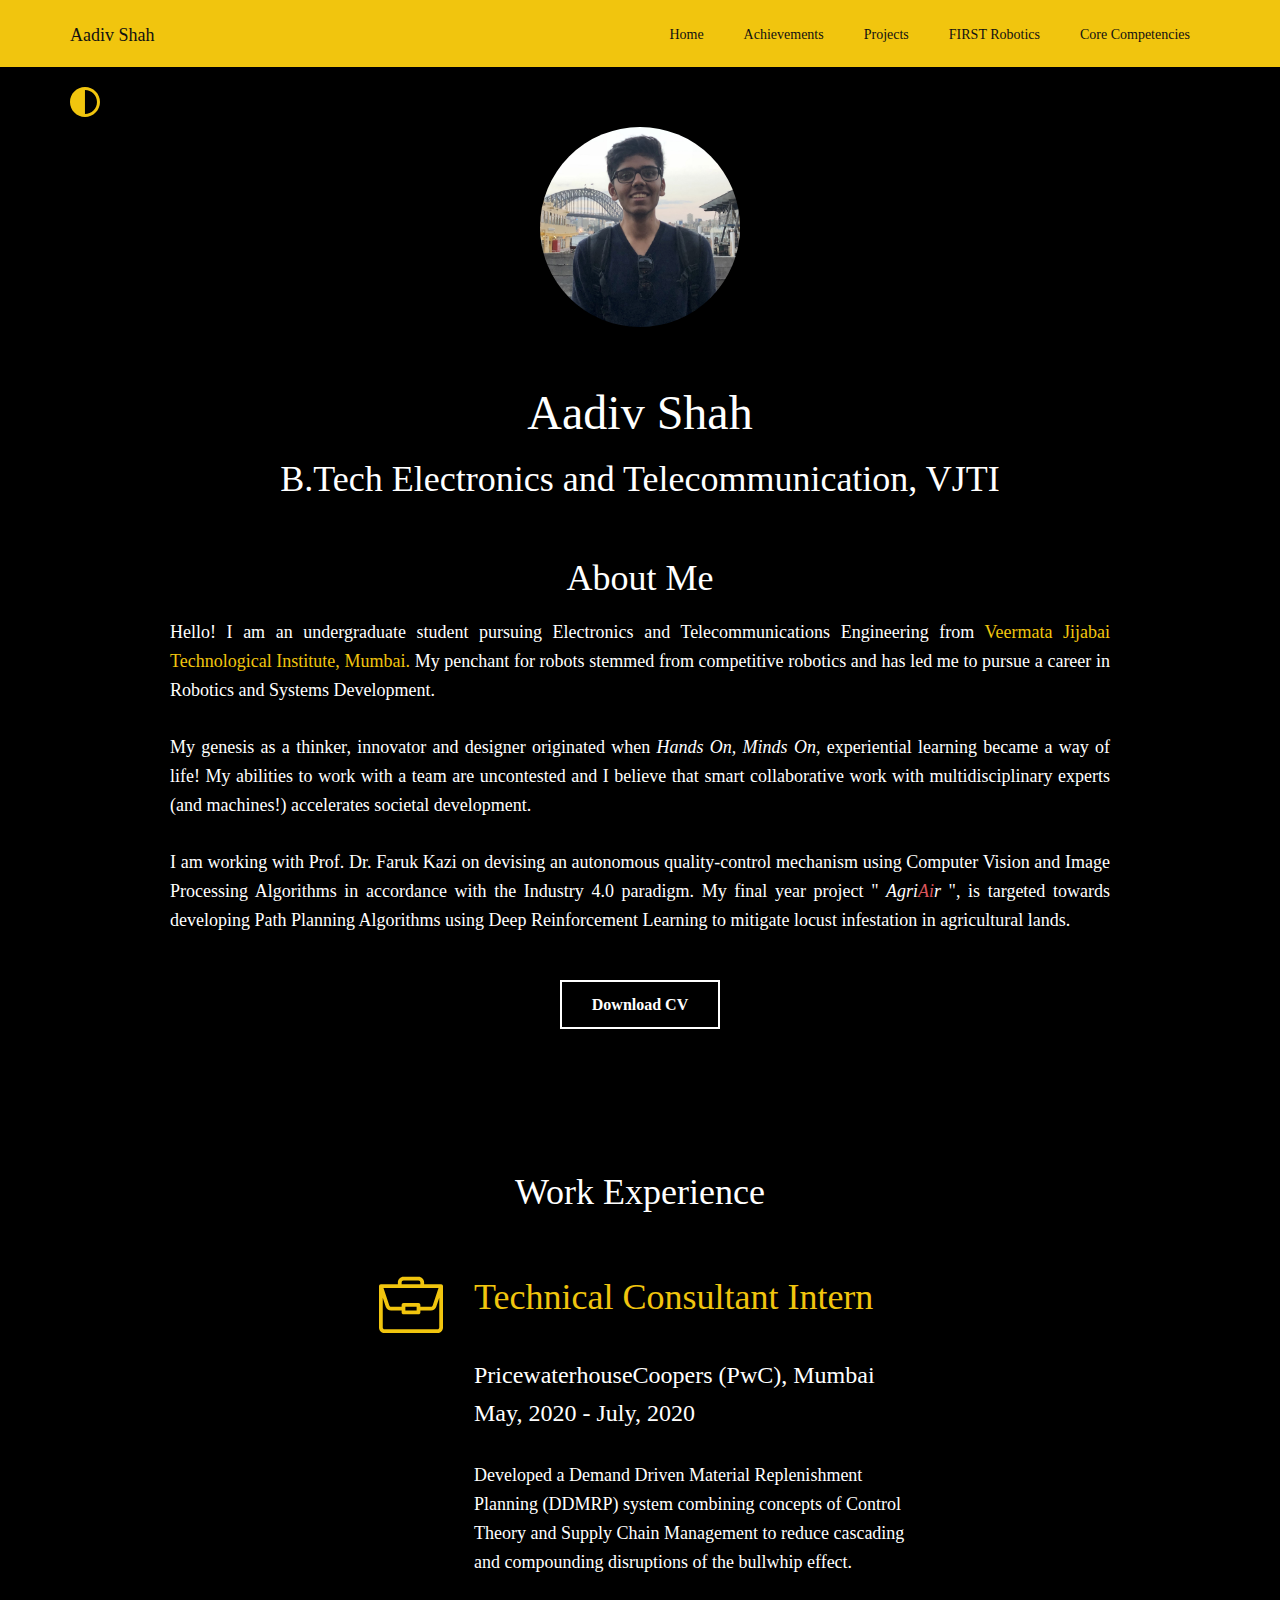
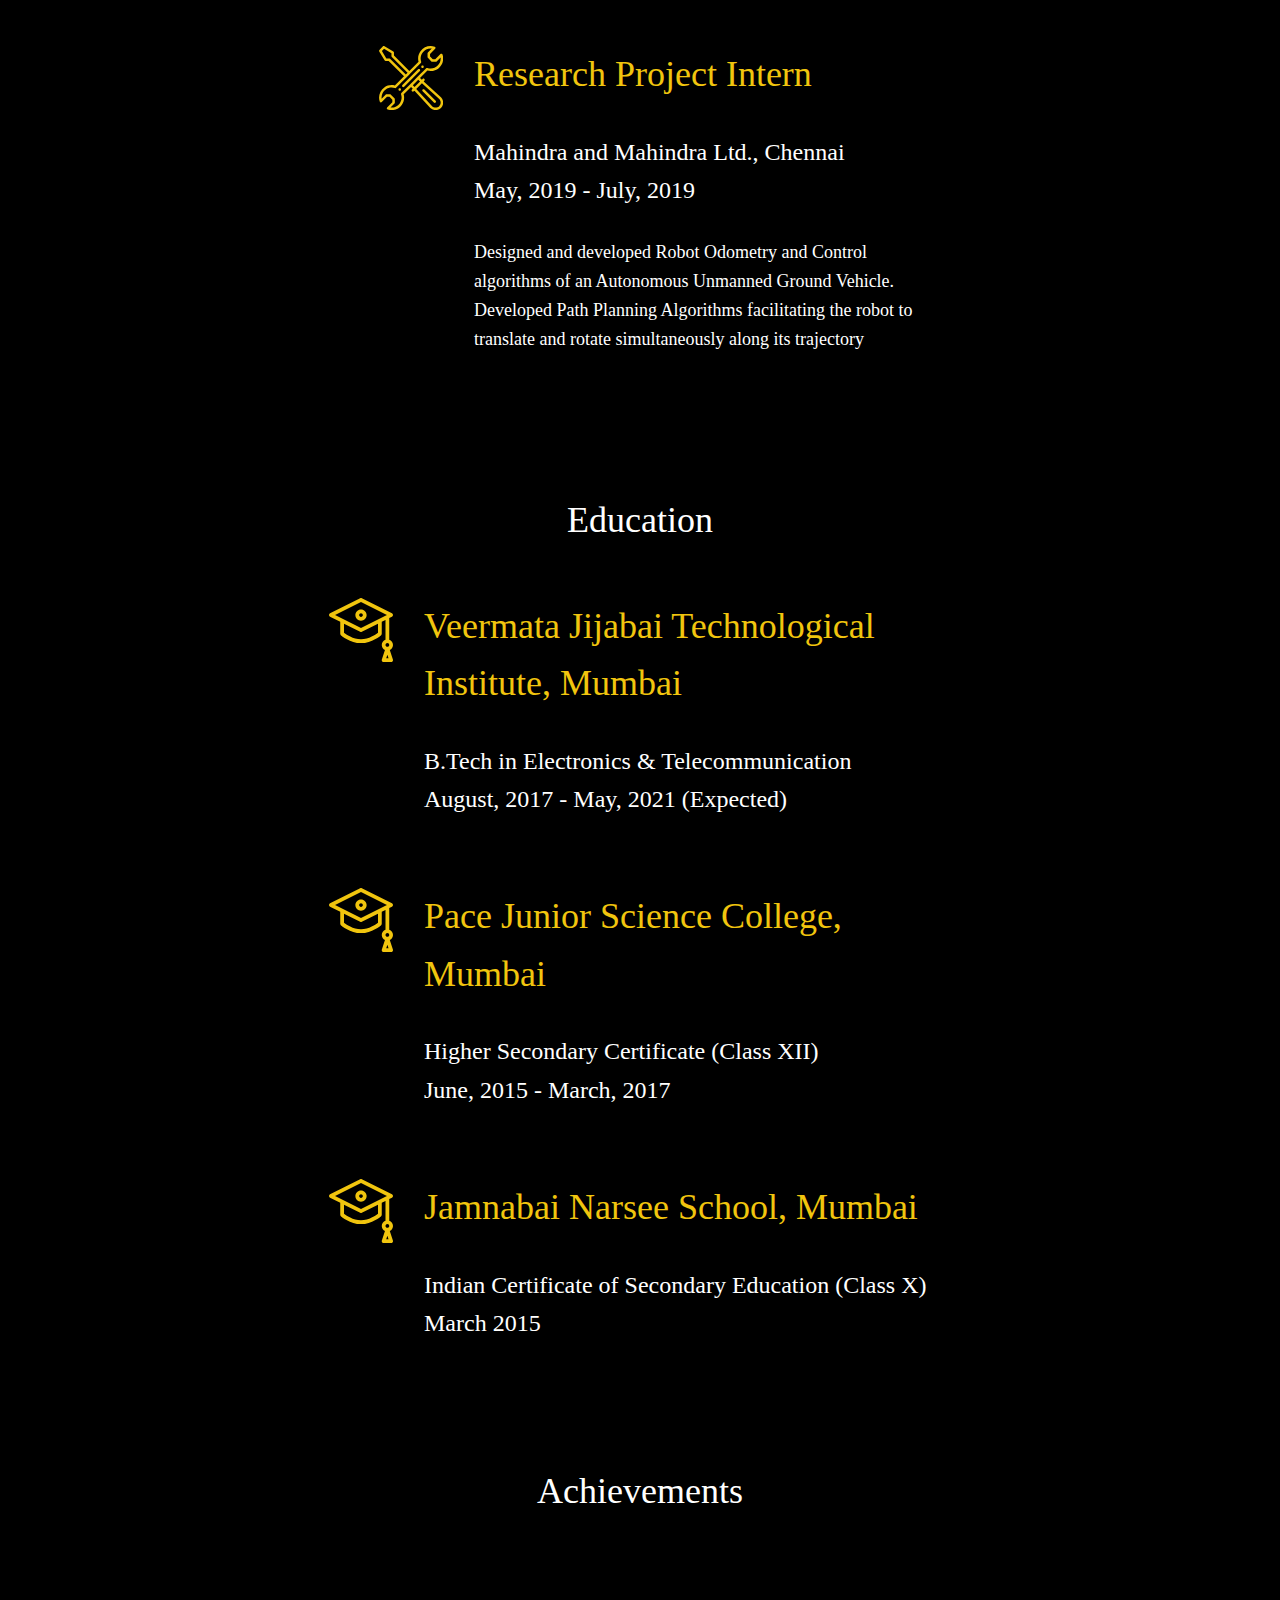
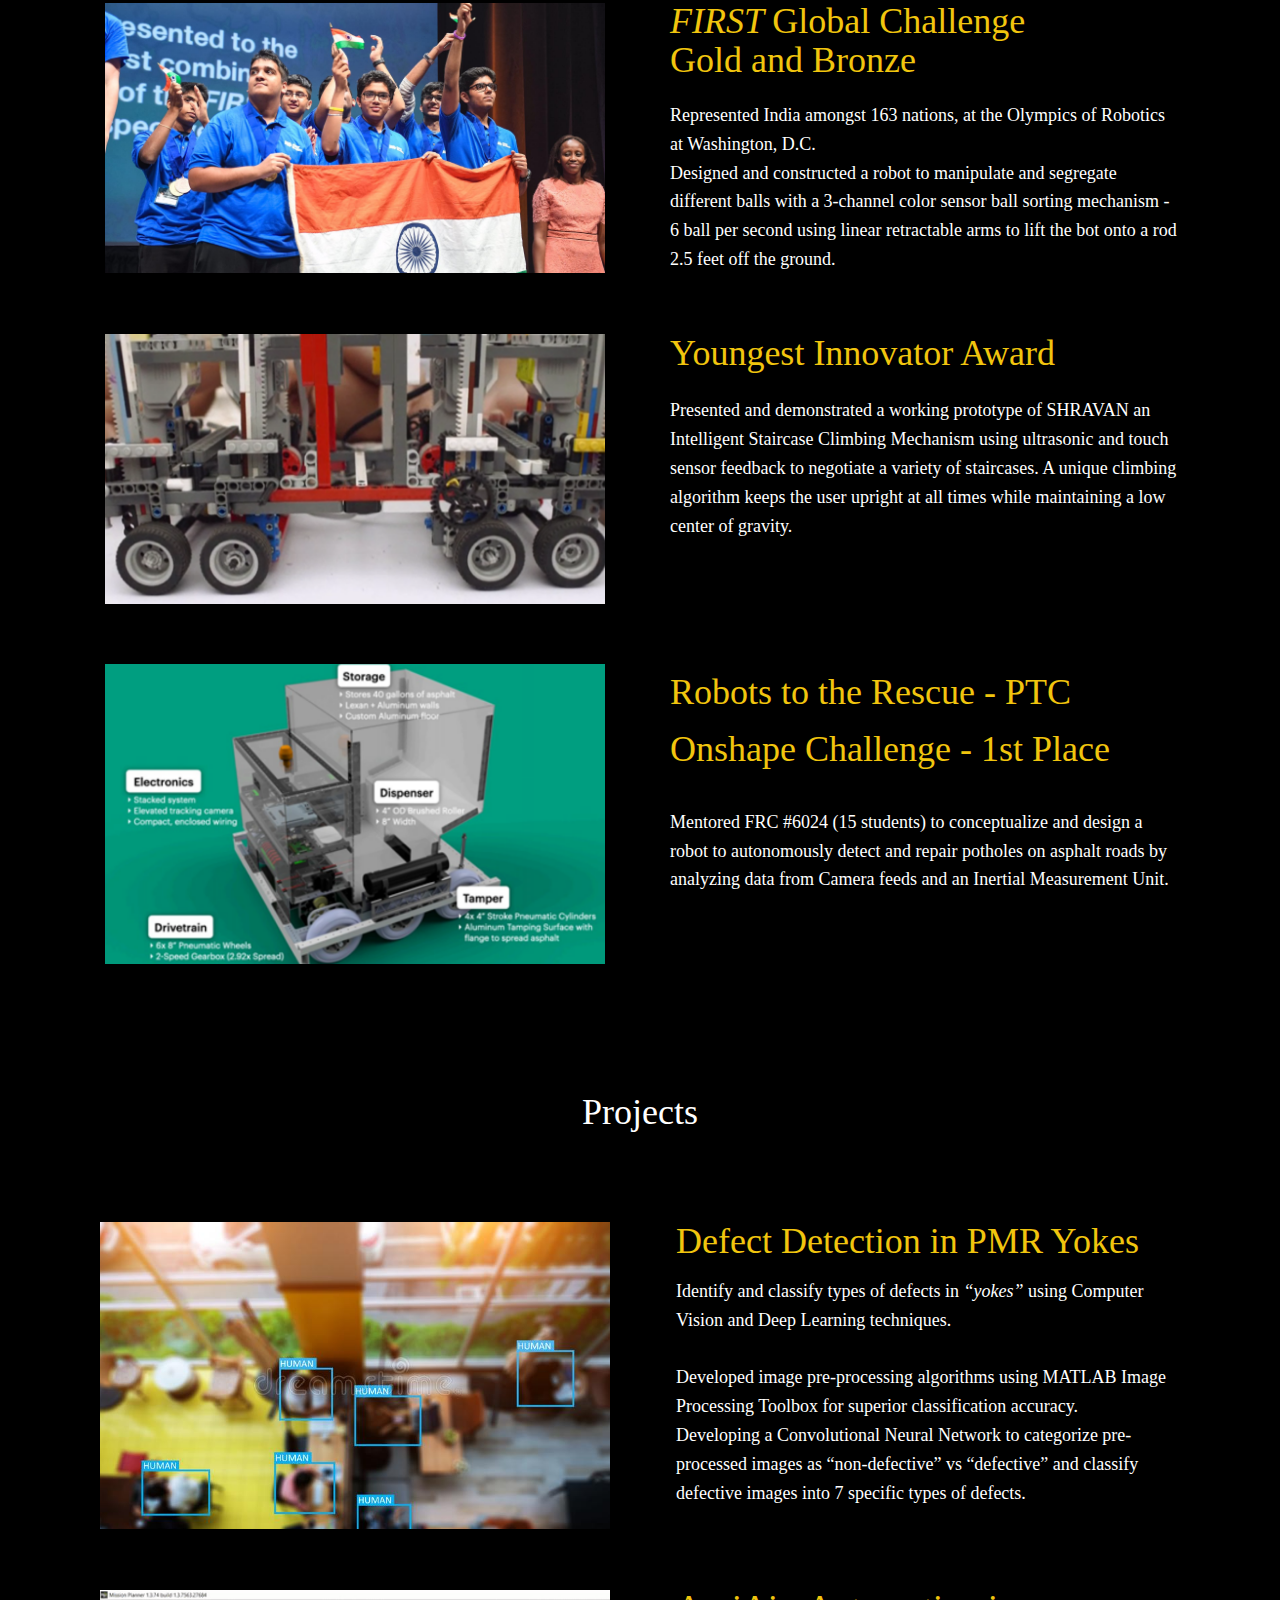
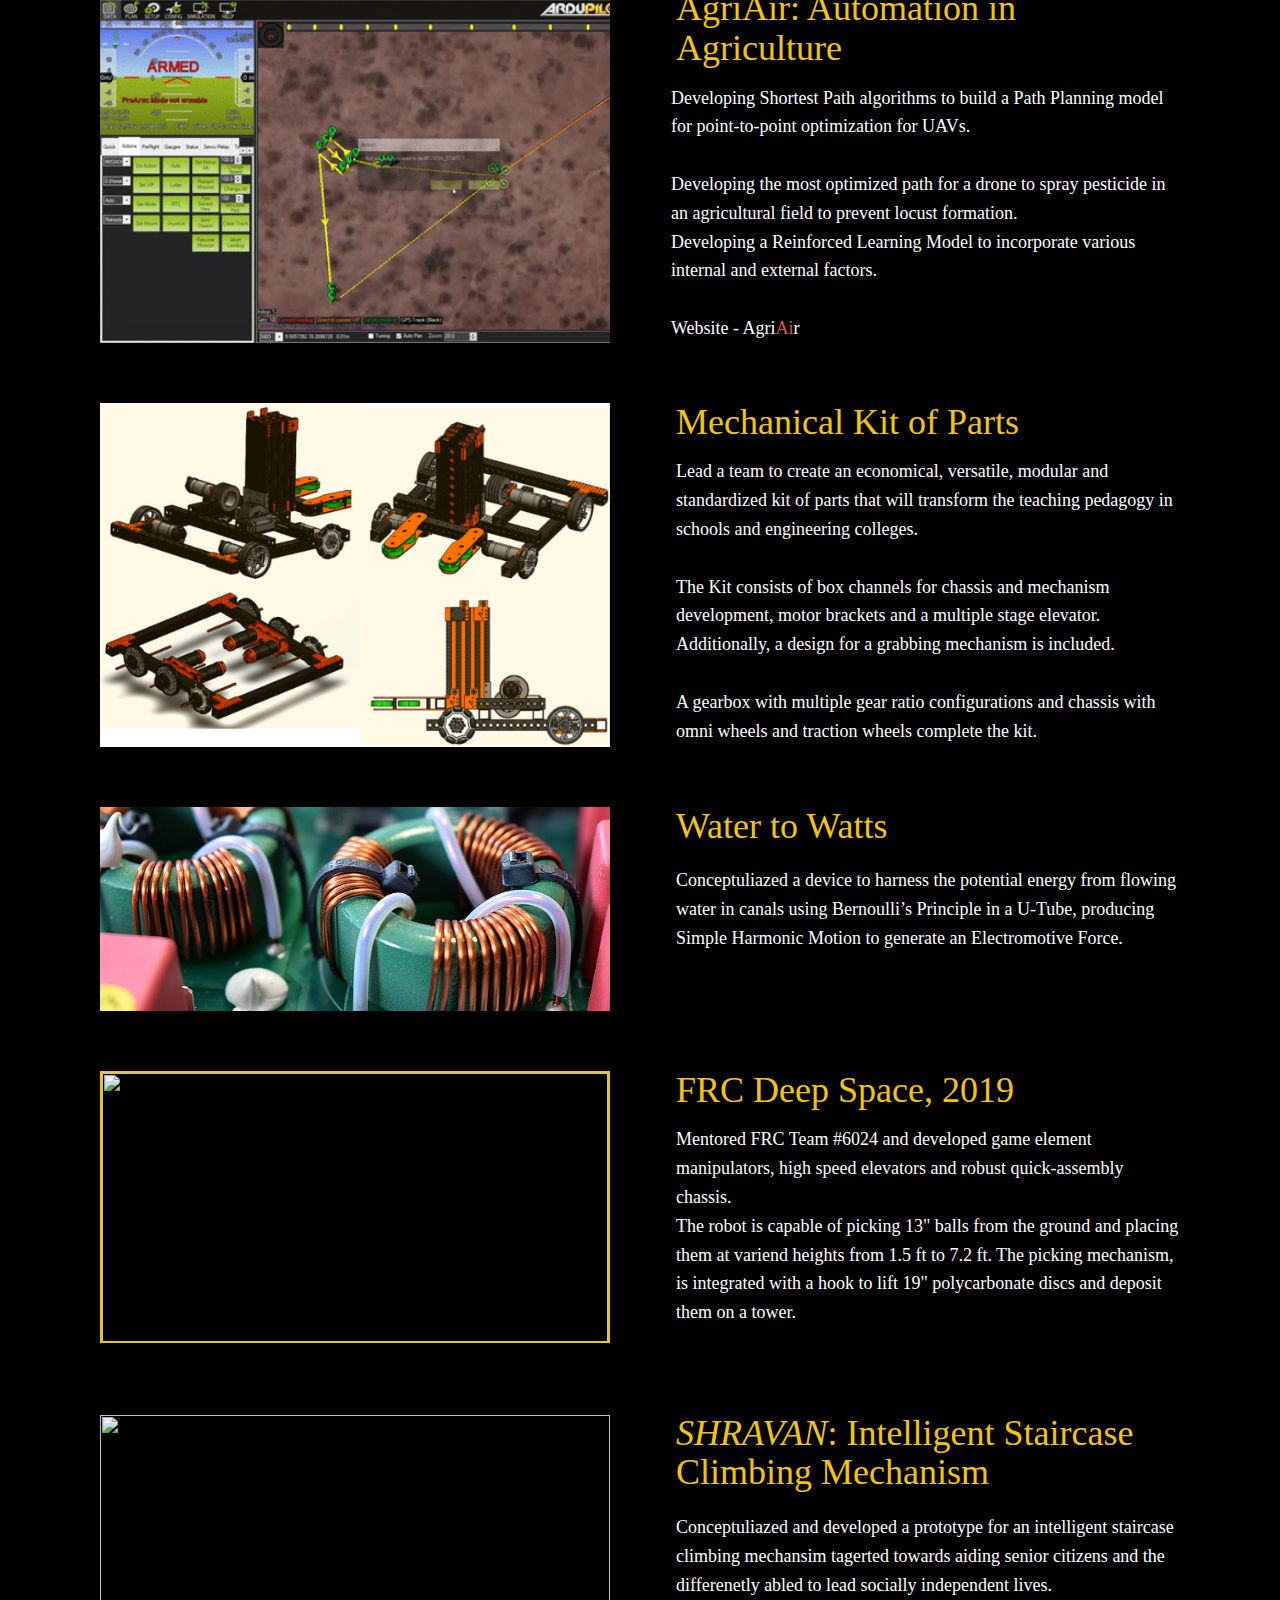
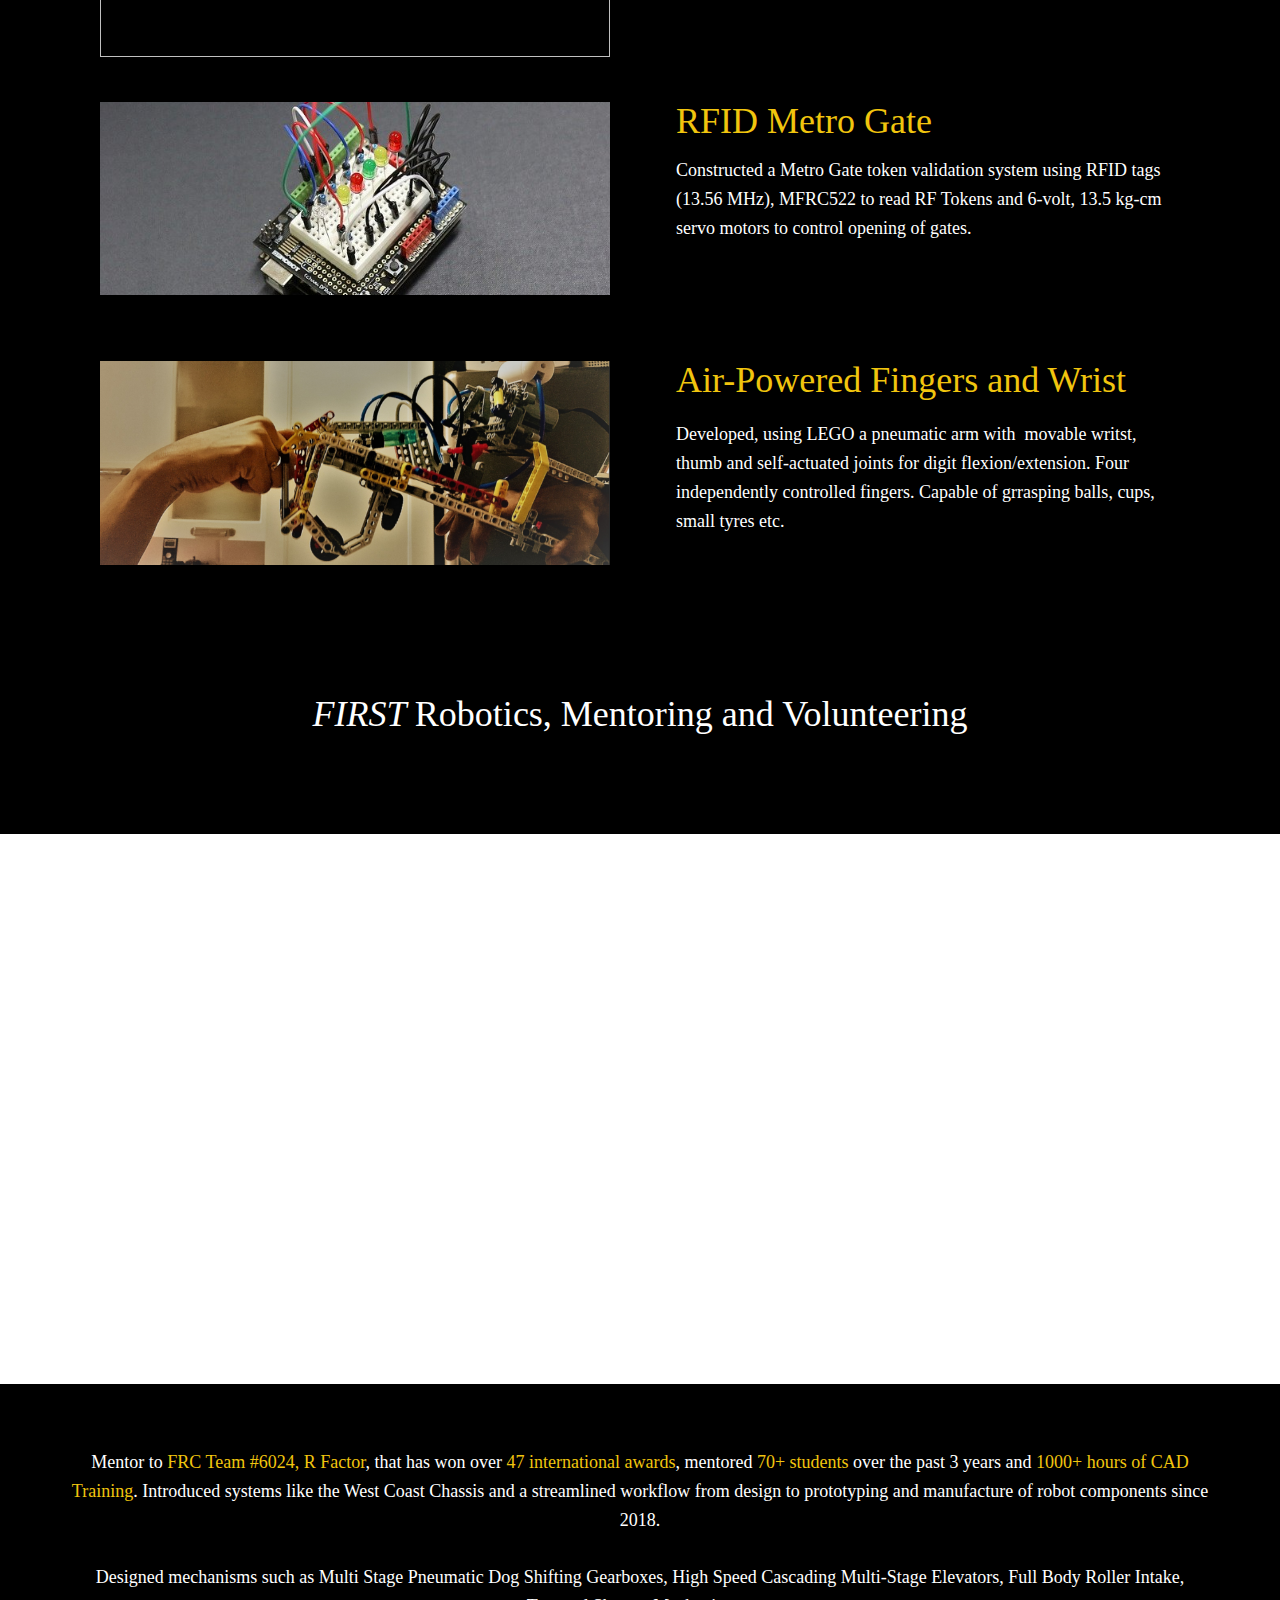
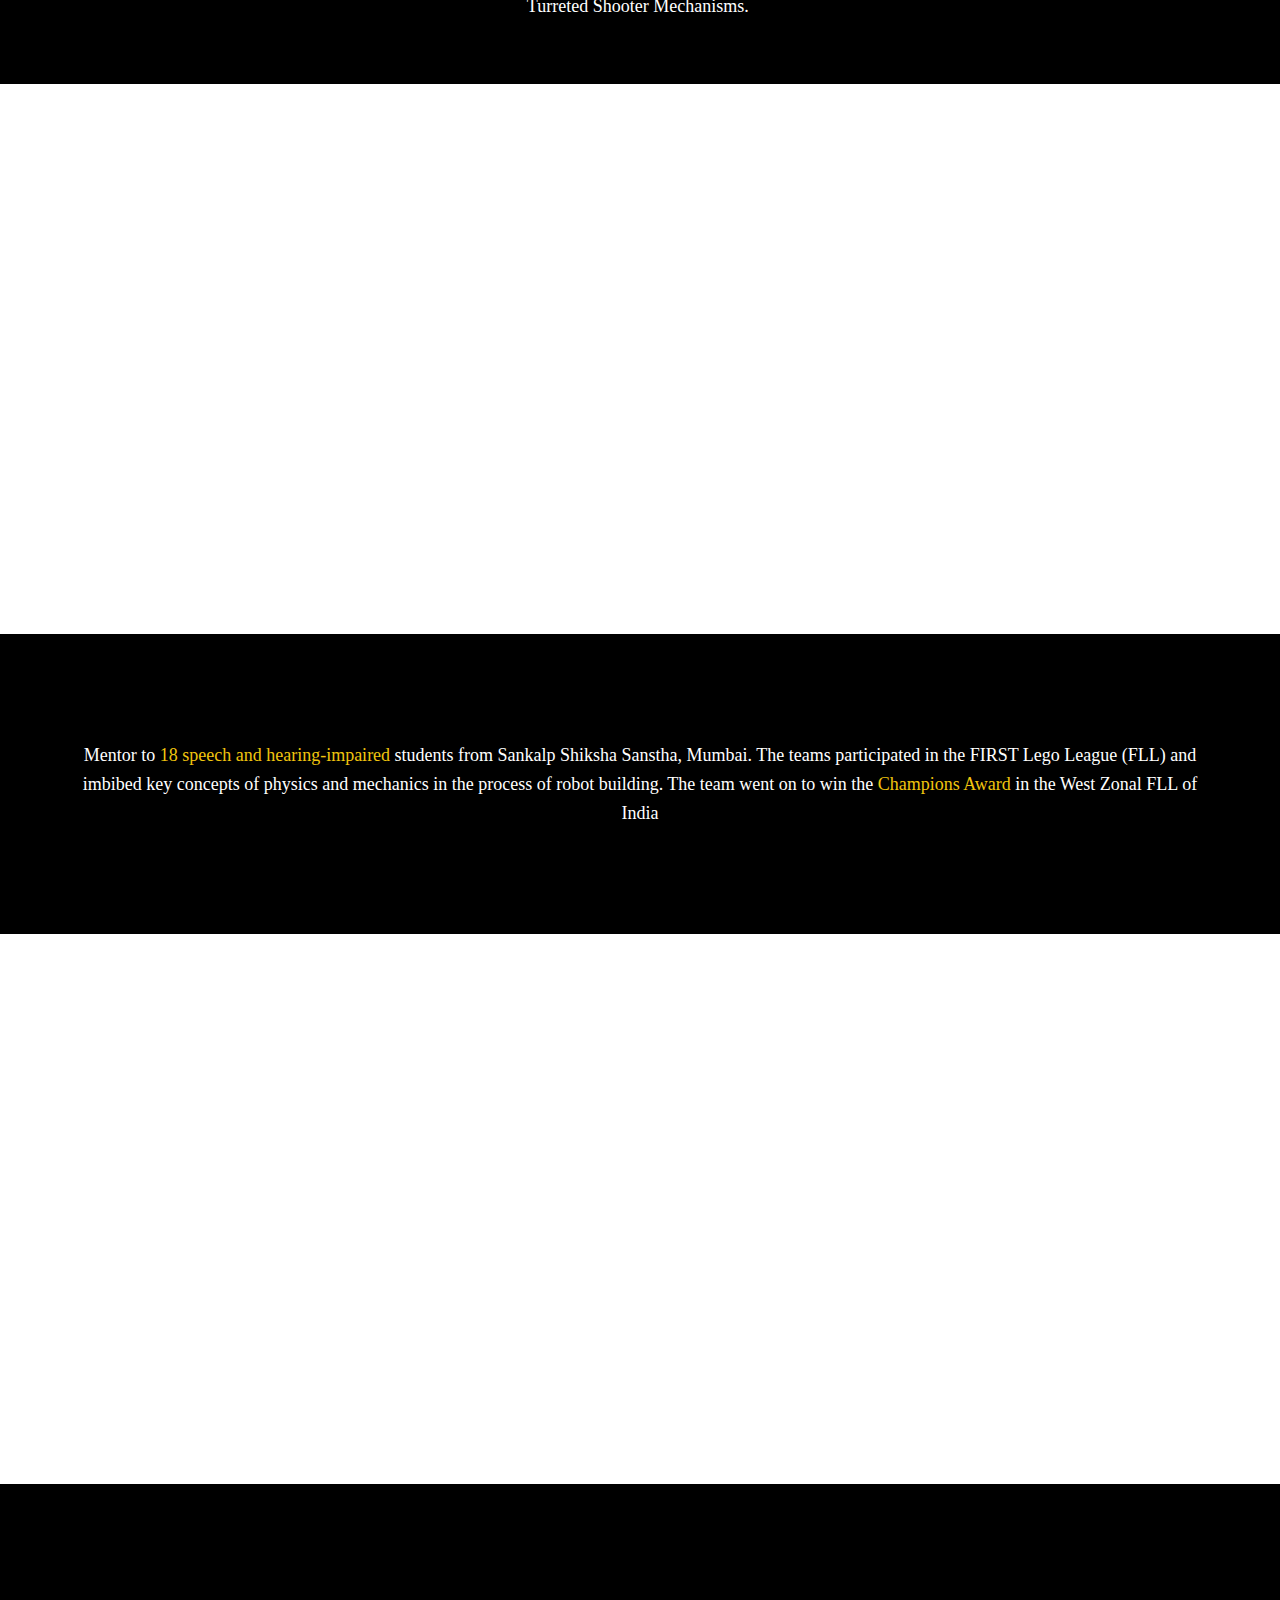
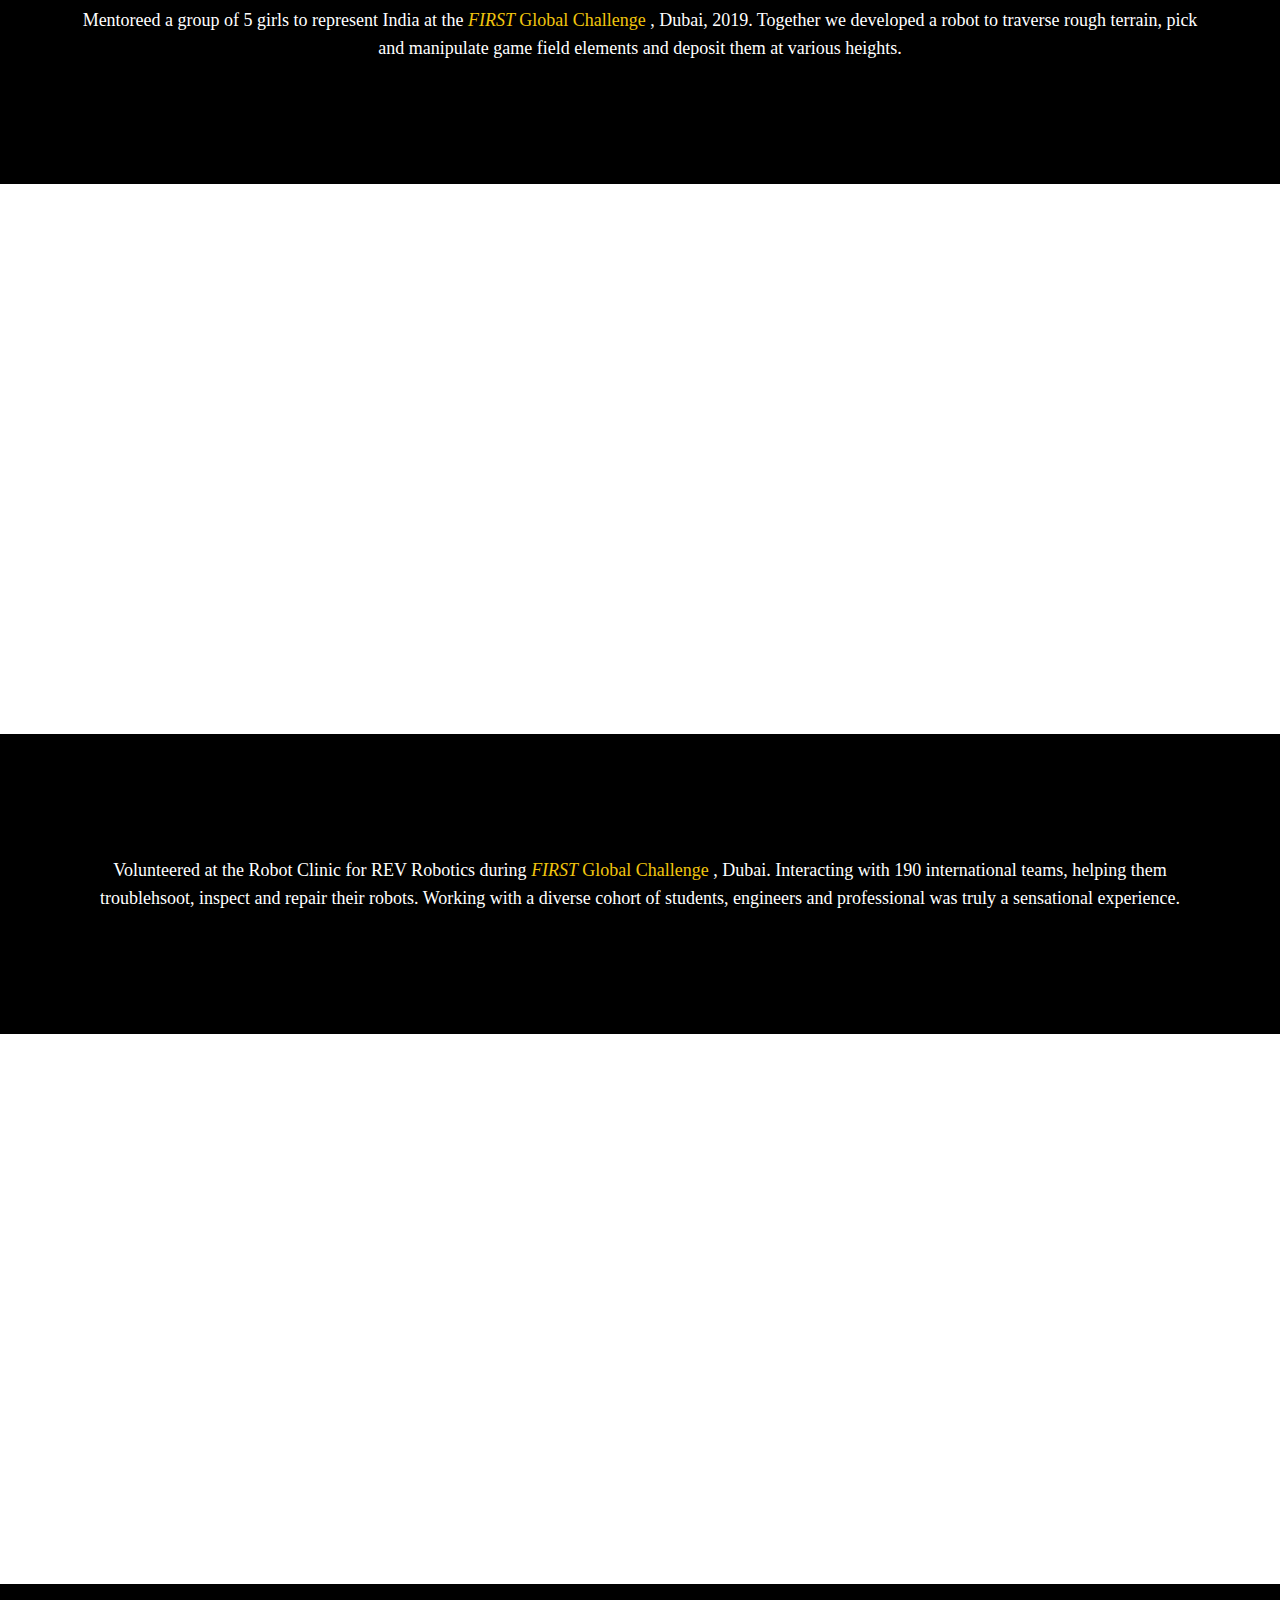
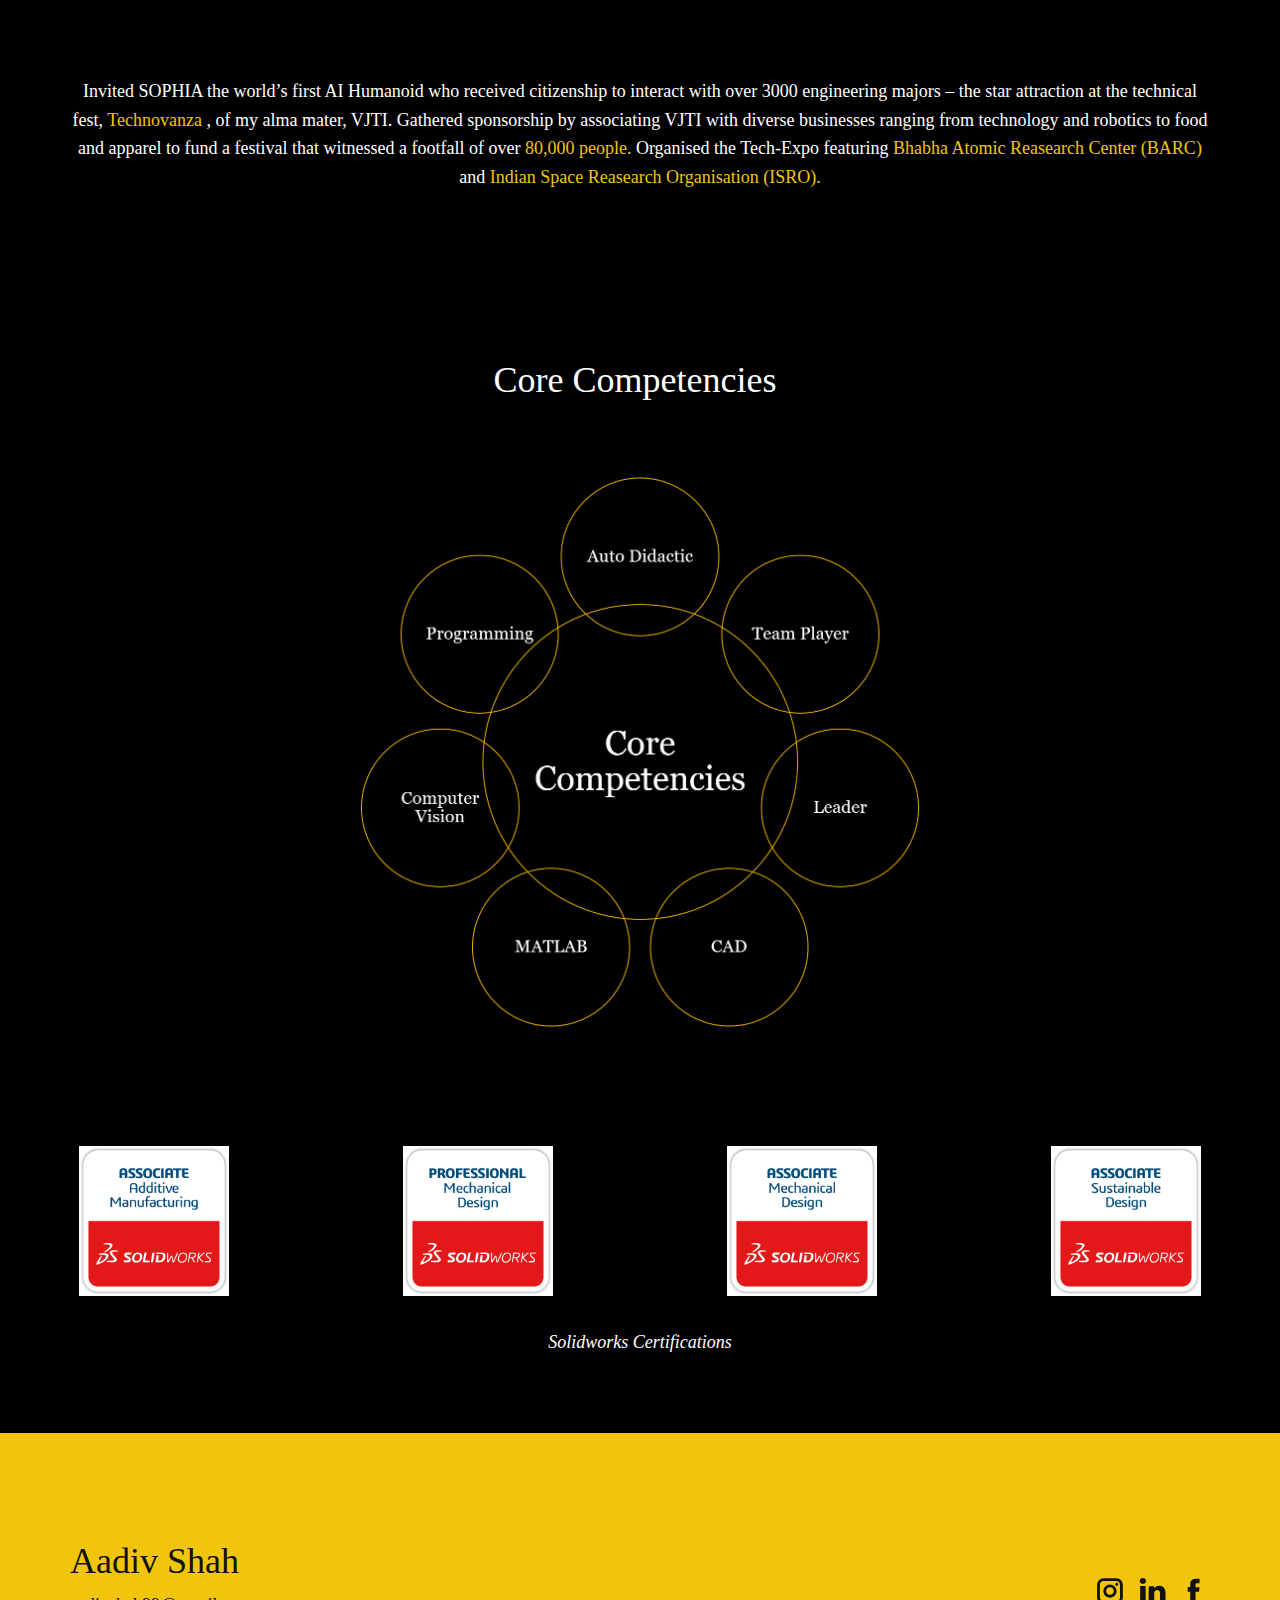
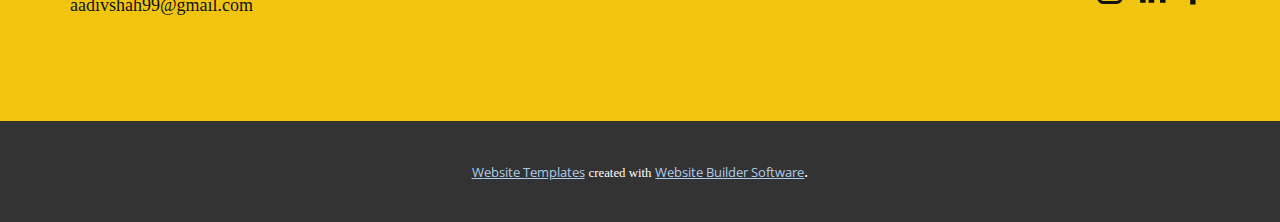
==== index.html @ 7420bf9b "Add CC" ====
<!DOCTYPE html>
<html style="font-size: 16px;">
  <head>
    <meta name="viewport" content="width=device-width, initial-scale=1.0">
    <meta charset="utf-8">
    <meta name="keywords" content="Aadiv Shah, B.Tech Electronics and Telecommunication, VJTI, About Me, Work Experience, Technical Consultant Intern, Research Project Intern, Projects, Defect Detection in PMR Yokes, AgriAir, RFID Metro Gate, Water to Watts, Achievements, FIRST Global Challenge&nbsp;Gold and Bronze, Youngest Innovator Award, FIRST RoboticsMentoring and Volunteering, Technical Mentor
FRC 6024 | 2017 – Till Date, Technical Mentor
Sankalp Shiksha Sanstha | NGO
2018 - 2019, Technical Mentor
FIRST Global India All Girls Team | 2019, FIRST Global Challenge
Dubai | 2019, Robotics Events in India
2015 - Till Date, Technovanza | VJTI | 2017-19">
    <meta name="description" content="">
    <meta name="page_type" content="np-template-header-footer-from-plugin">
    <title>Aadiv Shah - Home</title>
    <link rel="stylesheet" href="nicepage.css" media="screen">
<link rel="stylesheet" href="Aadiv-Shah---Home.css" media="screen">
    <script class="u-script" type="text/javascript" src="jquery.js" defer=""></script>
    <script class="u-script" type="text/javascript" src="nicepage.js" defer=""></script>
    <meta name="generator" content="Nicepage 3.1.3, nicepage.com">
    <link id="u-theme-google-font" rel="stylesheet" href="https://fonts.googleapis.com/css?family=Roboto:100,100i,300,300i,400,400i,500,500i,700,700i,900,900i|Open+Sans:300,300i,400,400i,600,600i,700,700i,800,800i">
    
    
    
    
    
    
    
    
    
    
    
    
    
    
    
    
    
    
    <script type="application/ld+json">{
		"@context": "http://schema.org",
		"@type": "Organization",
		"name": "Site1",
		"url": "index.html",
		"sameAs": [
				"https://www.instagram.com/_rodsandcones_/",
				"https://linkedin.com/in/aadiv-shah-6024",
				"https://facebook.com/aadivshah/"
		]
}</script>
    <meta property="og:title" content="Aadiv Shah - Home">
    <meta property="og:type" content="website">
    <meta name="theme-color" content="#478ac9">
    <link rel="canonical" href="index.html">
    <meta property="og:url" content="index.html">
  </head>
  <body data-home-page="Aadiv-Shah---Home.html" data-home-page-title="Aadiv Shah - Home" class="u-body"><header class="u-align-left u-clearfix u-header u-palette-3-base u-sticky u-header" id="sec-1445"><div class="u-clearfix u-sheet u-sheet-1">
        <nav class="u-align-left-md u-align-left-sm u-align-left-xs u-menu u-menu-dropdown u-offcanvas u-menu-1">
          <div class="menu-collapse u-custom-font u-font-georgia" style="font-size: 0.875rem; letter-spacing: 0px;">
            <a class="u-button-style u-custom-left-right-menu-spacing u-custom-padding-bottom u-custom-text-shadow u-custom-top-bottom-menu-spacing u-nav-link u-text-hover-white u-text-white" href="#" style="text-shadow: 2px 2px 8px rgba(0,0,0,0.4); padding: 4px; font-size: calc(1em + 8px);">
              <svg><use xmlns:xlink="http://www.w3.org/1999/xlink" xlink:href="#menu-hamburger"></use></svg>
              <svg version="1.1" xmlns="http://www.w3.org/2000/svg" xmlns:xlink="http://www.w3.org/1999/xlink"><defs><symbol id="menu-hamburger" viewBox="0 0 16 16" style="width: 16px; height: 16px;"><rect y="1" width="16" height="2"></rect><rect y="7" width="16" height="2"></rect><rect y="13" width="16" height="2"></rect>
</symbol>
</defs></svg>
            </a>
          </div>
          <div class="u-custom-menu u-nav-container">
            <ul class="u-custom-font u-font-georgia u-nav u-unstyled u-nav-1"><li class="u-nav-item"><a class="u-button-style u-nav-link u-text-hover-white" href="Aadiv-Shah---Home.html#WorkExperience" data-page-id="142879534" style="padding: 10px 20px;">Home</a>
</li><li class="u-nav-item"><a class="u-button-style u-nav-link u-text-hover-white" href="Aadiv-Shah---Home.html#sec-4032" data-page-id="142879534" style="padding: 10px 20px;">Achievements</a>
</li><li class="u-nav-item"><a class="u-button-style u-nav-link u-text-hover-white" href="Aadiv-Shah---Home-(w)-1.html#sec-8131" data-page-id="943411722" style="padding: 10px 20px;">Projects</a>
</li><li class="u-nav-item"><a class="u-button-style u-nav-link u-text-hover-white" href="Aadiv-Shah---Home.html#sec-6254" data-page-id="142879534" style="padding: 10px 20px;">FIRST Robotics</a>
</li><li class="u-nav-item"><a class="u-button-style u-nav-link u-text-hover-white" href="Aadiv-Shah---Home.html#sec-d368" data-page-id="142879534" style="padding: 10px 20px;">Core Competencies</a>
</li></ul>
          </div>
          <div class="u-custom-menu u-nav-container-collapse">
            <div class="u-black u-container-style u-inner-container-layout u-opacity u-opacity-85 u-sidenav">
              <div class="u-sidenav-overflow">
                <div class="u-menu-close"></div>
                <ul class="u-align-center u-custom-font u-font-georgia u-nav u-popupmenu-items u-spacing-0 u-text-white u-unstyled u-nav-2"><li class="u-nav-item"><a class="u-button-style u-nav-link" href="Aadiv-Shah---Home.html#WorkExperience" data-page-id="142879534" style="padding: 10px 20px;">Home</a>
</li><li class="u-nav-item"><a class="u-button-style u-nav-link" href="Aadiv-Shah---Home.html#sec-4032" data-page-id="142879534" style="padding: 10px 20px;">Achievements</a>
</li><li class="u-nav-item"><a class="u-button-style u-nav-link" href="Aadiv-Shah---Home-(w)-1.html#sec-8131" data-page-id="943411722" style="padding: 10px 20px;">Projects</a>
</li><li class="u-nav-item"><a class="u-button-style u-nav-link" href="Aadiv-Shah---Home.html#sec-6254" data-page-id="142879534" style="padding: 10px 20px;">FIRST Robotics</a>
</li><li class="u-nav-item"><a class="u-button-style u-nav-link" href="Aadiv-Shah---Home.html#sec-d368" data-page-id="142879534" style="padding: 10px 20px;">Core Competencies</a>
</li></ul>
              </div>
            </div>
            <div class="u-menu-overlay"></div>
          </div>
        </nav>
        <p class="u-text u-text-default u-text-1">
          <a href="Aadiv-Shah---Home.html" data-page-id="142879534" class="u-active-none u-border-none u-btn u-button-link u-button-style u-hidden-md u-hidden-sm u-hidden-xs u-hover-none u-none u-text-body-color u-btn-1">Aadiv Shah</a>
        </p>
      </div></header>
    <section class="u-black u-clearfix u-section-1" id="sec-0089">
      <div class="u-clearfix u-sheet u-sheet-1"><span class="u-icon u-icon-circle u-text-palette-3-base u-icon-1" data-animation-name="fadeIn" data-animation-duration="1000" data-animation-delay="0" data-href="Aadiv-Shah---Home-(w)-1.html" data-page-id="943411722"><svg class="u-svg-link" preserveAspectRatio="xMidYMin slice" viewBox="0 0 486.883 486.883" style=""><use xmlns:xlink="http://www.w3.org/1999/xlink" xlink:href="#svg-934d"></use></svg><svg xmlns="http://www.w3.org/2000/svg" xmlns:xlink="http://www.w3.org/1999/xlink" version="1.1" xml:space="preserve" class="u-svg-content" viewBox="0 0 486.883 486.883" x="0px" y="0px" id="svg-934d" style="enable-background:new 0 0 486.883 486.883;"><path d="M243.451,0C109.226,0,0.001,109.191,0.001,243.417c0,134.244,109.226,243.466,243.45,243.466  s243.431-109.222,243.431-243.466C486.882,109.191,377.676,0,243.451,0z M243.451,437.958c-0.237,0-0.479-0.033-0.716-0.033V48.96  c0.237,0,0.479-0.035,0.716-0.035c107.247,0,194.506,87.246,194.506,194.492C437.957,350.682,350.698,437.958,243.451,437.958z"></path></svg></span>
        <div alt="" class="u-image u-image-circle u-image-1" data-image-width="1184" data-image-height="1600"></div>
        <h1 class="u-align-center u-text u-text-1">Aadiv Shah</h1>
        <h2 class="u-align-center u-custom-font u-font-georgia u-subtitle u-text u-text-default u-text-2">B.Tech Electronics and Telecommunication, VJTI</h2>
        <h2 class="u-align-center u-custom-font u-font-georgia u-text u-text-3">About Me</h2>
        <p class="u-align-justify u-text u-text-white u-text-4">Hello! I am an undergraduate student pursuing Electronics and Telecommunications Engineering from <a href="https://www.vjti.ac.in/" class="u-active-none u-border-none u-btn u-button-link u-button-style u-hover-none u-none u-text-hover-palette-4-base u-text-palette-3-base u-btn-1" target="_blank">Veermata Jijabai Technological Institute, Mumbai.</a> My penchant for robots stemmed from competitive robotics and has led me to pursue a career in Robotics and
Systems Development.<br>
          <br>My genesis as a thinker, innovator and designer originated when <i>Hands On, Minds On,&nbsp;</i>experiential
learning became a way of life!
My abilities to work with a team are uncontested
and I believe that smart collaborative work with
multidisciplinary experts (and machines!) accelerates societal
development.&nbsp;<br>
          <br>I am working with Prof. Dr. Faruk Kazi on devising an autonomous quality-control mechanism using Computer Vision and Image Processing Algorithms in accordance with the Industry 4.0 paradigm. My final year project "<i>
            <a href="https://vjtiprojectsdroneacharya.wordpress.com/" class="u-active-none u-border-none u-btn u-button-link u-button-style u-hover-none u-none u-text-hover-palette-4-base u-text-white u-btn-2">Agri<span class="u-text-palette-2-base">Ai</span>r
            </a></i>", is targeted towards developing Path Planning Algorithms using Deep Reinforcement Learning to mitigate locust infestation in agricultural lands.&nbsp;
        </p>
        <a href="files/AadivShah-CVLatEx3.pdf" class="u-border-2 u-border-hover-palette-3-base u-border-white u-btn u-button-style u-custom-font u-file-link u-font-georgia u-hover-palette-3-base u-none u-text-hover-white u-text-white u-btn-3" target="_blank">Download CV</a>
      </div>
    </section>
    <section class="u-black u-clearfix u-section-2" id="sec-e6bc">
      <div class="u-clearfix u-sheet u-valign-middle u-sheet-1">
        <h2 class="u-text u-text-default u-text-1">Work Experience</h2>
        <div class="u-list u-repeater u-list-1">
          <div class="u-container-style u-list-item u-repeater-item">
            <div class="u-container-layout u-similar-container u-container-layout-1"><span class="u-icon u-icon-circle u-text-palette-3-base u-icon-1"><svg class="u-svg-link" preserveAspectRatio="xMidYMin slice" viewBox="0 -31 512 512" style=""><use xmlns:xlink="http://www.w3.org/1999/xlink" xlink:href="#svg-9465"></use></svg><svg xmlns="http://www.w3.org/2000/svg" xmlns:xlink="http://www.w3.org/1999/xlink" version="1.1" xml:space="preserve" class="u-svg-content" viewBox="0 -31 512 512" id="svg-9465"><path d="m497.09375 60.003906c-.03125 0-.0625-.003906-.09375-.003906h-136v-15c0-24.8125-20.1875-45-45-45h-120c-24.8125 0-45 20.1875-45 45v15h-136c-8.351562 0-15 6.84375-15 15v330c0 24.8125 20.1875 45 45 45h422c24.8125 0 45-20.1875 45-45v-329.683594c0-.019531 0-.039062 0-.058594-.574219-9.851562-6.632812-15.199218-14.90625-15.253906zm-316.09375-15.003906c0-8.269531 6.730469-15 15-15h120c8.269531 0 15 6.730469 15 15v15h-150zm295.1875 45-46.582031 139.742188c-2.042969 6.136718-7.761719 10.257812-14.226563 10.257812h-84.378906v-15c0-8.285156-6.714844-15-15-15h-120c-8.285156 0-15 6.714844-15 15v15h-84.378906c-6.464844 0-12.183594-4.121094-14.226563-10.257812l-46.582031-139.742188zm-175.1875 150v30h-90v-30zm181 165c0 8.269531-6.730469 15-15 15h-422c-8.269531 0-15-6.730469-15-15v-237.566406l23.933594 71.796875c6.132812 18.40625 23.289062 30.769531 42.6875 30.769531h84.378906v15c0 8.285156 6.714844 15 15 15h120c8.285156 0 15-6.714844 15-15v-15h84.378906c19.398438 0 36.554688-12.363281 42.6875-30.769531l23.933594-71.796875zm0 0"></path></svg></span>
              <p class="u-text u-text-2">
                <span class="u-text-palette-3-base" style="font-size: 2.25rem;">Technical Consultant Intern</span>
                <br>
                <br>
                <span style="font-size: 1.5rem;">PricewaterhouseCoopers (PwC), Mumbai<br>May, 2020 - July, 2020
                </span>
                <br>
                <br>Developed a Demand Driven Material Replenishment Planning (DDMRP) system combining concepts of Control
Theory and Supply Chain Management to reduce cascading and compounding disruptions of the bullwhip effect.<br>
              </p>
            </div>
          </div>
          <div class="u-container-style u-list-item u-repeater-item">
            <div class="u-container-layout u-similar-container u-container-layout-2"><span class="u-icon u-icon-circle u-text-palette-3-base u-icon-2"><svg class="u-svg-link" preserveAspectRatio="xMidYMin slice" viewBox="0 0 511 511.99968" style=""><use xmlns:xlink="http://www.w3.org/1999/xlink" xlink:href="#svg-2816"></use></svg><svg xmlns="http://www.w3.org/2000/svg" xmlns:xlink="http://www.w3.org/1999/xlink" version="1.1" xml:space="preserve" class="u-svg-content" viewBox="0 0 511 511.99968" id="svg-2816"><path d="m347.339844 155.148438c-5.519532 0-10 4.46875-10 9.996093 0 5.523438 4.480468 10 10 10 5.53125 0 10-4.476562 10-10 0-5.527343-4.46875-9.996093-10-9.996093zm0 0"></path><path d="m165.644531 336.839844c-5.53125 0-10 4.480468-10 10 0 5.53125 4.46875 10 10 10 5.519531 0 10-4.46875 10-10 0-5.519532-4.480469-10-10-10zm0 0"></path><path d="m500.058594 61.519531c-3.375-.785156-6.921875.234375-9.359375 2.695313l-41.457031 41.785156h-19.875l-21.878907-22.667969v-20.152343l40.863281-41.472657c2.417969-2.453125 3.402344-5.980469 2.601563-9.335937-.796875-3.351563-3.265625-6.054688-6.53125-7.15625-10.265625-3.460938-21.007813-5.214844-31.933594-5.214844-32.570312 0-62.160156 15.1875-81.183593 41.667969-17.804688 24.789062-23.292969 55.167969-15.429688 84.242187l-73.660156 73.660156-122.71875-123v-24.140624c0-3.511719-1.84375-6.769532-4.855469-8.574219l-70.707031-42.429688c-3.9375-2.363281-8.972656-1.742187-12.214844 1.503907l-28.28125 28.277343c-3.242188 3.246094-3.863281 8.28125-1.503906 12.21875l42.421875 70.707031c1.804687 3.011719 5.058593 4.851563 8.570312 4.855469l24.132813.007813 122.730468 123-73.378906 73.378906c-29.074218-7.859375-59.46875-2.363281-84.269531 15.453125-26.464844 19.011719-41.640625 48.59375-41.640625 81.164063 0 10.921874 1.753906 21.667968 5.214844 31.929687 1.105468 3.285156 3.835937 5.765625 7.210937 6.546875 3.378907.785156 6.921875-.234375 9.363281-2.695312l41.453126-41.78125h19.984374l22.769532 22.769531v19.984375l-41.78125 41.453125c-2.460938 2.441406-3.480469 5.984375-2.695313 9.363281.78125 3.375 3.261719 6.105469 6.546875 7.210938 10.261719 3.460937 21.007813 5.214843 31.929688 5.214843 32.570312 0 62.148437-15.179687 81.164062-41.644531 17.816406-24.800781 23.3125-55.191406 15.453125-84.265625l58.933594-58.933594 13.5 14.664063-6.195313 6.191406c-3.90625 3.90625-3.90625 10.238281 0 14.144531 3.90625 3.902344 10.234376 3.902344 14.144532 0l5.609375-5.609375 126.664062 137.585938c.09375.101562.191407.199218.289063.296875 23.4375 23.4375 61.410156 23.445312 84.859375-.003907 23.382812-23.394531 23.382812-61.460937 0-84.855468-.101563-.101563-.207031-.199219-.3125-.296875l-137.800781-126.421875 5.546874-5.546875c3.90625-3.902344 3.90625-10.234375 0-14.140625s-10.234374-3.90625-14.144531 0l-6.152343 6.15625-14.691407-13.484375 59.21875-59.21875c8.417969 2.25 17.105469 3.390625 25.90625 3.390625 55.140625 0 99.996094-44.859375 99.996094-99.996094 0-10.925781-1.753906-21.667969-5.214844-31.933594-1.105469-3.285156-3.835937-5.765625-7.210937-6.546875zm-411.773438 40.414063c-1.875-1.878906-4.417968-2.835938-7.074218-2.835938l-22.617188-.007812-35.492188-59.257813 17.238282-17.238281 59.15625 35.5v22.617188c0 2.648437 1.050781 5.1875 2.921875 7.0625l125.65625 125.941406-14.144531 14.140625zm254.363282 195.0625 138.269531 126.847656c15.445312 15.609375 15.398437 40.882812-.144531 56.433594-15.578126 15.578125-40.796876 15.625-56.4375.136718l-127.078126-138.035156zm-14.75-13.535156-44.199219 44.191406-13.5-14.664063 43.007812-43.011719zm84.589843-103.464844c-8.746093 0-17.347656-1.402344-25.558593-4.167969-3.597657-1.207031-7.574219-.277344-10.261719 2.40625-50.132813 50.132813-158.15625 158.152344-197.933594 197.933594-2.6875 2.6875-3.621094 6.664062-2.40625 10.265625 8.3125 24.683594 4.335937 51.011718-10.914063 72.242187-15.207031 21.167969-38.871093 33.3125-64.917968 33.3125-2.925782 0-5.835938-.160156-8.71875-.46875l31.761718-31.515625c1.890626-1.875 2.957032-4.429687 2.957032-7.097656v-28.289062c0-2.652344-1.054688-5.195313-2.929688-7.070313l-28.628906-28.628906c-1.875-1.875-4.417969-2.929688-7.070312-2.929688h-28.289063c-2.667969 0-5.222656 1.066407-7.101563 2.957031l-31.511718 31.761719c-.3125-2.882812-.46875-5.792969-.46875-8.71875 0-26.050781 12.140625-49.710937 33.3125-64.917969 21.226562-15.25 47.558594-19.230468 72.246094-10.914062 3.597656 1.214844 7.574218.28125 10.261718-2.40625.550782-.546875 197.792969-197.792969 197.933594-197.933594 2.6875-2.6875 3.617188-6.660156 2.40625-10.261718-8.316406-24.683594-4.347656-51.003907 10.890625-72.21875 15.21875-21.1875 38.886719-33.335938 64.9375-33.335938 3.015625 0 6.011719.167969 8.980469.496094l-31.101563 31.566406c-1.84375 1.871094-2.875 4.390625-2.875 7.015625v28.289063c0 2.59375 1.003907 5.082031 2.804688 6.945312l27.628906 28.628906c1.882813 1.953125 4.480469 3.054688 7.195313 3.054688h28.289062c2.664062 0 5.21875-1.0625 7.097656-2.957032l31.511719-31.757812c.3125 2.882812.46875 5.792969.46875 8.71875 0 44.109375-35.886719 79.996094-79.996094 79.996094zm0 0"></path><path d="m311.988281 186.355469-125.136719 125.136719c-3.902343 3.902343-3.902343 10.234374 0 14.140624 3.90625 3.90625 10.238282 3.90625 14.144532 0l125.136718-125.136718c3.90625-3.902344 3.90625-10.234375 0-14.140625s-10.238281-3.90625-14.144531 0zm0 0"></path><path d="m438.355469 452c3.90625 3.894531 10.238281 3.894531 14.144531-.023438 3.898438-3.910156 3.886719-10.242187-.023438-14.140624l-90.136718-89.847657c-3.910156-3.898437-10.246094-3.886719-14.140625.023438-3.902344 3.914062-3.890625 10.242187.019531 14.140625zm0 0"></path></svg></span>
              <p class="u-text u-text-3">
                <span style="font-size: 2.25rem;" class="u-text-palette-3-base">Research Project Intern</span>
                <br>
                <br>
                <span style="font-size: 1.5rem;">Mahindra and Mahindra Ltd., Chennai<br>May, 2019 - July, 2019
                </span>
                <br>
                <br>Designed and developed Robot Odometry and Control algorithms of an Autonomous Unmanned Ground Vehicle.<br>Developed Path Planning Algorithms facilitating the robot to translate and rotate simultaneously along its trajectory&nbsp;<br>
              </p>
            </div>
          </div>
        </div>
      </div>
    </section>
    <section class="u-black u-clearfix u-section-3" id="carousel_6c8a">
      <div class="u-clearfix u-sheet u-sheet-1">
        <h2 class="u-text u-text-default u-text-1">Education</h2>
        <div class="u-align-center u-list u-repeater u-list-1">
          <div class="u-align-left u-container-style u-list-item u-repeater-item">
            <div class="u-container-layout u-similar-container u-valign-middle u-container-layout-1"><span class="u-icon u-icon-circle u-text-palette-3-base u-icon-1"><svg class="u-svg-link" preserveAspectRatio="xMidYMin slice" viewBox="0 0 512.001 512.001" style=""><use xmlns:xlink="http://www.w3.org/1999/xlink" xlink:href="#svg-38b8"></use></svg><svg xmlns="http://www.w3.org/2000/svg" xmlns:xlink="http://www.w3.org/1999/xlink" version="1.1" xml:space="preserve" class="u-svg-content" viewBox="0 0 512.001 512.001" x="0px" y="0px" id="svg-38b8" style="enable-background:new 0 0 512.001 512.001;"><g><g><path d="M511.238,492.3l-24.943-75.661c15.18-7.239,25.697-22.733,25.697-40.64c0-19.555-12.541-36.227-29.999-42.419V160.228    l21.686-10.798c5.086-2.532,8.305-7.721,8.314-13.403c0.009-5.682-3.192-10.881-8.27-13.43L262.726,1.599    c-4.235-2.126-9.226-2.126-13.461,0L8.27,122.597c-5.078,2.549-8.279,7.749-8.27,13.43c0.009,5.681,3.229,10.871,8.315,13.403    l81.685,40.673V286c0,4.31,1.854,8.411,5.088,11.259c2.957,2.603,73.412,63.74,160.909,63.74s157.952-61.137,160.909-63.74    c3.235-2.848,5.088-6.949,5.088-11.259v-95.897l29.999-14.938v158.414c-17.459,6.192-29.999,22.865-29.999,42.419    c0,17.908,10.517,33.401,25.697,40.64L422.748,492.3c-3.199,9.705,4.05,19.697,14.246,19.697h59.999    C507.211,511.996,514.43,501.983,511.238,492.3z M391.994,278.862C375.291,291.856,319.679,331,255.997,331    c-63.692,0-119.312-39.155-135.998-52.136v-73.823l129.312,64.388c2.105,1.048,4.396,1.573,6.686,1.573    c2.29,0,4.581-0.524,6.686-1.573l129.312-64.388V278.862z M255.997,239.244L48.541,135.947L255.997,31.789l207.455,104.158    L255.997,239.244z M457.732,481.997l9.261-28.091l9.261,28.091H457.732z M466.993,390.999c-8.271,0-15-6.729-15-15s6.729-15,15-15    s15,6.729,15,15S475.264,390.999,466.993,390.999z"></path>
</g>
</g><g><g><path d="M255.997,91.004c-24.813,0-44.999,20.187-44.999,44.999s20.187,44.999,44.999,44.999    c24.813,0,44.999-20.187,44.999-44.999S280.809,91.004,255.997,91.004z M255.997,151.003c-8.271,0-15-6.729-15-15s6.729-15,15-15    c8.271,0,15,6.729,15,15S264.267,151.003,255.997,151.003z"></path>
</g>
</g></svg></span>
              <p class="u-text u-text-2">
                <span class="u-text-palette-3-base" style="font-size: 2.25rem;">Veermata Jijabai Technological Institute, Mumbai</span>
                <br>
                <br>
                <span style="font-size: 24px;">B.Tech in Electronics &amp; Telecommunication</span>
                <br>
                <span style="font-size: 1.5rem;">August, 2017 - May, 2021 (Expected)</span>
                <br>
              </p>
            </div>
          </div>
          <div class="u-align-left u-container-style u-list-item u-repeater-item">
            <div class="u-container-layout u-similar-container u-valign-middle u-container-layout-2"><span class="u-icon u-icon-circle u-text-palette-3-base u-icon-2"><svg class="u-svg-link" preserveAspectRatio="xMidYMin slice" viewBox="0 0 512.001 512.001" style=""><use xmlns:xlink="http://www.w3.org/1999/xlink" xlink:href="#svg-f9e6"></use></svg><svg xmlns="http://www.w3.org/2000/svg" xmlns:xlink="http://www.w3.org/1999/xlink" version="1.1" xml:space="preserve" class="u-svg-content" viewBox="0 0 512.001 512.001" x="0px" y="0px" id="svg-f9e6" style="enable-background:new 0 0 512.001 512.001;"><g><g><path d="M511.238,492.3l-24.943-75.661c15.18-7.239,25.697-22.733,25.697-40.64c0-19.555-12.541-36.227-29.999-42.419V160.228    l21.686-10.798c5.086-2.532,8.305-7.721,8.314-13.403c0.009-5.682-3.192-10.881-8.27-13.43L262.726,1.599    c-4.235-2.126-9.226-2.126-13.461,0L8.27,122.597c-5.078,2.549-8.279,7.749-8.27,13.43c0.009,5.681,3.229,10.871,8.315,13.403    l81.685,40.673V286c0,4.31,1.854,8.411,5.088,11.259c2.957,2.603,73.412,63.74,160.909,63.74s157.952-61.137,160.909-63.74    c3.235-2.848,5.088-6.949,5.088-11.259v-95.897l29.999-14.938v158.414c-17.459,6.192-29.999,22.865-29.999,42.419    c0,17.908,10.517,33.401,25.697,40.64L422.748,492.3c-3.199,9.705,4.05,19.697,14.246,19.697h59.999    C507.211,511.996,514.43,501.983,511.238,492.3z M391.994,278.862C375.291,291.856,319.679,331,255.997,331    c-63.692,0-119.312-39.155-135.998-52.136v-73.823l129.312,64.388c2.105,1.048,4.396,1.573,6.686,1.573    c2.29,0,4.581-0.524,6.686-1.573l129.312-64.388V278.862z M255.997,239.244L48.541,135.947L255.997,31.789l207.455,104.158    L255.997,239.244z M457.732,481.997l9.261-28.091l9.261,28.091H457.732z M466.993,390.999c-8.271,0-15-6.729-15-15s6.729-15,15-15    s15,6.729,15,15S475.264,390.999,466.993,390.999z"></path>
</g>
</g><g><g><path d="M255.997,91.004c-24.813,0-44.999,20.187-44.999,44.999s20.187,44.999,44.999,44.999    c24.813,0,44.999-20.187,44.999-44.999S280.809,91.004,255.997,91.004z M255.997,151.003c-8.271,0-15-6.729-15-15s6.729-15,15-15    c8.271,0,15,6.729,15,15S264.267,151.003,255.997,151.003z"></path>
</g>
</g></svg></span>
              <p class="u-text u-text-3">
                <font color="#f1c50e">
                  <span style="font-size: 36px;">Pace Junior Science College, Mumbai</span>
                </font>
                <br>
                <br>
                <span style="font-size: 1.5rem;">Higher Secondary Certificate (Class XII)<br>June, 2015 - March, 2017
                </span>
                <br>
              </p>
            </div>
          </div>
          <div class="u-align-left u-container-style u-list-item u-repeater-item">
            <div class="u-container-layout u-similar-container u-valign-middle u-container-layout-3"><span class="u-icon u-icon-circle u-text-palette-3-base u-icon-3"><svg class="u-svg-link" preserveAspectRatio="xMidYMin slice" viewBox="0 0 512.001 512.001" style=""><use xmlns:xlink="http://www.w3.org/1999/xlink" xlink:href="#svg-f9e6"></use></svg><svg xmlns="http://www.w3.org/2000/svg" xmlns:xlink="http://www.w3.org/1999/xlink" version="1.1" xml:space="preserve" class="u-svg-content" viewBox="0 0 512.001 512.001" x="0px" y="0px" id="svg-f9e6" style="enable-background:new 0 0 512.001 512.001;"><g><g><path d="M511.238,492.3l-24.943-75.661c15.18-7.239,25.697-22.733,25.697-40.64c0-19.555-12.541-36.227-29.999-42.419V160.228    l21.686-10.798c5.086-2.532,8.305-7.721,8.314-13.403c0.009-5.682-3.192-10.881-8.27-13.43L262.726,1.599    c-4.235-2.126-9.226-2.126-13.461,0L8.27,122.597c-5.078,2.549-8.279,7.749-8.27,13.43c0.009,5.681,3.229,10.871,8.315,13.403    l81.685,40.673V286c0,4.31,1.854,8.411,5.088,11.259c2.957,2.603,73.412,63.74,160.909,63.74s157.952-61.137,160.909-63.74    c3.235-2.848,5.088-6.949,5.088-11.259v-95.897l29.999-14.938v158.414c-17.459,6.192-29.999,22.865-29.999,42.419    c0,17.908,10.517,33.401,25.697,40.64L422.748,492.3c-3.199,9.705,4.05,19.697,14.246,19.697h59.999    C507.211,511.996,514.43,501.983,511.238,492.3z M391.994,278.862C375.291,291.856,319.679,331,255.997,331    c-63.692,0-119.312-39.155-135.998-52.136v-73.823l129.312,64.388c2.105,1.048,4.396,1.573,6.686,1.573    c2.29,0,4.581-0.524,6.686-1.573l129.312-64.388V278.862z M255.997,239.244L48.541,135.947L255.997,31.789l207.455,104.158    L255.997,239.244z M457.732,481.997l9.261-28.091l9.261,28.091H457.732z M466.993,390.999c-8.271,0-15-6.729-15-15s6.729-15,15-15    s15,6.729,15,15S475.264,390.999,466.993,390.999z"></path>
</g>
</g><g><g><path d="M255.997,91.004c-24.813,0-44.999,20.187-44.999,44.999s20.187,44.999,44.999,44.999    c24.813,0,44.999-20.187,44.999-44.999S280.809,91.004,255.997,91.004z M255.997,151.003c-8.271,0-15-6.729-15-15s6.729-15,15-15    c8.271,0,15,6.729,15,15S264.267,151.003,255.997,151.003z"></path>
</g>
</g></svg></span>
              <p class="u-text u-text-4">
                <span style="font-size: 2.25rem;" class="u-text-palette-3-base">Jamnabai Narsee School, Mumbai</span>
                <br>
                <br>
                <span style="font-size: 1.5rem;">Indian Certificate of Secondary Education (Class X)<br>March 2015
                </span>
                <br>
              </p>
            </div>
          </div>
        </div>
      </div>
    </section>
    <section class="u-black u-clearfix u-section-4" id="sec-4032">
      <div class="u-clearfix u-sheet u-sheet-1">
        <h2 class="u-align-center u-text u-text-1">Achievements</h2>
        <div class="u-clearfix u-expanded-width u-layout-wrap u-layout-wrap-1">
          <div class="u-layout">
            <div class="u-layout-col">
              <div class="u-size-30">
                <div class="u-layout-row">
                  <div class="u-container-style u-layout-cell u-size-30 u-layout-cell-1">
                    <div class="u-container-layout u-valign-middle u-container-layout-1">
                      <img class="u-expand-resize u-image u-image-1" src="images/IMG-8981.JPG" data-image-width="2048" data-image-height="1366">
                    </div>
                  </div>
                  <div class="u-container-style u-layout-cell u-size-30 u-layout-cell-2">
                    <div class="u-container-layout u-valign-top u-container-layout-2">
                      <h2 class="u-text u-text-2">
                        <a href="https://first.global/archive/fgc-2017/" class="u-active-none u-border-none u-btn u-button-link u-button-style u-hover-none u-none u-text-active-palette-3-base u-text-hover-palette-4-base u-text-palette-3-base u-btn-1" target="_blank"><i>FIRST </i>Global Challenge&nbsp;<br>Gold and Bronze
                        </a>
                      </h2>
                      <p class="u-custom-font u-font-georgia u-text u-text-3">Represented India amongst 163 nations, at the Olympics of Robotics at Washington, D.C.<br>Designed and constructed a robot to manipulate and segregate different balls with a 3-channel color sensor ball
sorting mechanism - 6 ball per second using linear retractable arms to lift the bot onto a rod 2.5 feet off the ground.
                      </p>
                    </div>
                  </div>
                </div>
              </div>
              <div class="u-size-30">
                <div class="u-layout-row">
                  <div class="u-container-style u-layout-cell u-size-30 u-layout-cell-3">
                    <div class="u-container-layout u-valign-middle u-container-layout-3">
                      <img class="u-expand-resize u-image u-image-2" src="images/Screenshot2020-12-12222727.png" data-image-width="1175" data-image-height="593">
                    </div>
                  </div>
                  <div class="u-container-style u-layout-cell u-size-30 u-layout-cell-4">
                    <div class="u-container-layout u-container-layout-4">
                      <h2 class="u-text u-text-default u-text-4">
                        <a class="u-active-none u-border-none u-btn u-button-link u-button-style u-hover-none u-none u-text-active-palette-3-base u-text-hover-palette-4-base u-text-palette-3-base u-btn-2" href="https://i4c.in/newsletter/i4c_Newsletter_20150126.pdf" target="_blank">Youngest Innovator Award</a>
                      </h2>
                      <p class="u-custom-font u-font-georgia u-text u-text-default u-text-5">Presented and demonstrated a working prototype of SHRAVAN an Intelligent Staircase Climbing Mechanism using
ultrasonic and touch sensor feedback to negotiate a variety of staircases. A unique climbing algorithm keeps the
user upright at all times while maintaining a low center of gravity.</p>
                    </div>
                  </div>
                </div>
              </div>
            </div>
          </div>
        </div>
        <div class="u-clearfix u-expanded-width u-layout-wrap u-layout-wrap-2">
          <div class="u-layout">
            <div class="u-layout-row">
              <div class="u-container-style u-layout-cell u-size-30 u-layout-cell-5">
                <div class="u-container-layout u-container-layout-5">
                  <img src="images/Screenshot2020-12-13145608.png" alt="" class="u-image u-image-default u-image-3" data-image-width="1070" data-image-height="662">
                </div>
              </div>
              <div class="u-container-style u-layout-cell u-size-30 u-layout-cell-6">
                <div class="u-container-layout u-container-layout-6">
                  <p class="u-text u-text-default u-text-6">
                    <span class="u-text-palette-3-base" style="font-size: 2.25rem;">
                      <a href="https://www.onshape.com/en/robots-to-the-rescue/" class="u-active-none u-border-none u-btn u-button-link u-button-style u-hover-none u-none u-text-hover-palette-4-base u-text-palette-3-base u-btn-3" target="_blank">Robots to the Rescue - PTC Onshape Challenge - 1st Place</a>
                    </span>
                    <br>
                    <br>Mentored FRC #6024 (15 students) to conceptualize and design a robot to autonomously detect and repair
potholes on asphalt roads by analyzing data from Camera feeds and an Inertial Measurement Unit.&nbsp;<br>
                  </p>
                </div>
              </div>
            </div>
          </div>
        </div>
      </div>
    </section>
    <section class="u-align-center u-black u-clearfix u-section-5" id="sec-dcc3">
      <div class="u-clearfix u-sheet u-sheet-1">
        <h2 class="u-custom-font u-font-georgia u-text u-text-1">Projects</h2>
        <div class="u-clearfix u-expanded-width u-layout-wrap u-layout-wrap-1">
          <div class="u-layout">
            <div class="u-layout-col">
              <div class="u-size-30">
                <div class="u-layout-row">
                  <div class="u-align-left u-container-style u-layout-cell u-size-30 u-layout-cell-1">
                    <div class="u-container-layout u-container-layout-1">
                      <img src="images/object-recognition-machine-learning-concept-deep-detection-128688460.jpg" alt="" class="u-expanded-width u-image u-image-default u-image-1" data-image-width="800" data-image-height="457">
                    </div>
                  </div>
                  <div class="u-container-style u-layout-cell u-size-30 u-layout-cell-2">
                    <div class="u-container-layout u-container-layout-2">
                      <h2 class="u-text u-text-default u-text-palette-3-base u-text-2">Defect Detection in PMR Yokes</h2>
                      <p class="u-custom-font u-font-georgia u-text u-text-3">Identify and classify types of defects in <i>“yokes”</i> using Computer Vision and Deep Learning
techniques.<br>
                        <br>Developed image pre-processing algorithms using MATLAB Image Processing Toolbox for superior classification accuracy.<br>Developing a Convolutional Neural Network to categorize pre-processed images as “non-defective” vs “defective”
and classify defective images into 7 specific types of defects.
                      </p>
                    </div>
                  </div>
                </div>
              </div>
              <div class="u-size-30">
                <div class="u-layout-row">
                  <div class="u-container-style u-layout-cell u-size-30 u-layout-cell-3">
                    <div class="u-container-layout u-valign-bottom u-container-layout-3">
                      <img class="u-expand-resize u-expanded-width u-image u-image-2" src="images/ezgif.com-gif-maker1.gif">
                    </div>
                  </div>
                  <div class="u-container-style u-layout-cell u-size-30 u-layout-cell-4">
                    <div class="u-container-layout u-valign-top u-container-layout-4">
                      <h2 class="u-text u-text-default u-text-palette-3-base u-text-4">
                        <a href="https://vjtiprojectsdroneacharya.wordpress.com/" class="u-active-none u-border-none u-btn u-button-link u-button-style u-hover-none u-none u-text-hover-palette-4-base u-text-palette-3-base u-btn-1">AgriAir: Automation in Agriculture</a>
                      </h2>
                      <p class="u-custom-font u-font-georgia u-text u-text-default u-text-5">Developing Shortest Path algorithms to build a Path Planning model for point-to-point optimization for UAVs.<br>
                        <br>Developing the most optimized path for a drone to spray pesticide in an agricultural field to
prevent locust formation.<br>Developing a Reinforced Learning Model to incorporate various internal and external factors.<br>
                        <br>Website - <i>
                          <a href="https://vjtiprojectsdroneacharya.wordpress.com/" class="u-btn u-button-link u-button-style u-custom-font u-font-georgia u-none u-text-hover-palette-4-base u-btn-2">Agri<span class="u-text-palette-2-base">Ai</span>r
                          </a></i>
                      </p>
                    </div>
                  </div>
                </div>
              </div>
            </div>
          </div>
        </div>
        <div class="u-clearfix u-expanded-width u-layout-wrap u-layout-wrap-2">
          <div class="u-layout">
            <div class="u-layout-col">
              <div class="u-size-30">
                <div class="u-layout-row">
                  <div class="u-container-style u-layout-cell u-size-30 u-layout-cell-5">
                    <div class="u-container-layout u-valign-bottom u-container-layout-5">
                      <img class="u-expand-resize u-expanded-width u-image u-image-3" src="images/Screenshot2020-12-15115928.png">
                    </div>
                  </div>
                  <div class="u-container-style u-layout-cell u-size-30 u-layout-cell-6">
                    <div class="u-container-layout u-valign-top u-container-layout-6">
                      <h2 class="u-text u-text-default u-text-palette-3-base u-text-6">Mechanical Kit of Parts</h2>
                      <p class="u-custom-font u-font-georgia u-text u-text-default u-text-7">Lead a team to create an economical, versatile,
modular and standardized kit of parts that will
transform the teaching pedagogy in schools and
engineering colleges.&nbsp;<br>
                        <br>The Kit consists of box channels for chassis and mechanism development, motor brackets and a multiple stage elevator. Additionally, a design for a grabbing mechanism is included.<br>
                        <br>A gearbox with multiple gear ratio configurations and chassis with omni wheels and traction wheels complete the kit.
                      </p>
                    </div>
                  </div>
                </div>
              </div>
              <div class="u-size-30">
                <div class="u-layout-row">
                  <div class="u-container-style u-layout-cell u-size-30 u-layout-cell-7">
                    <div class="u-container-layout u-valign-bottom u-container-layout-7">
                      <img src="images/current-3491207_640.jpg" alt="" class="u-expanded-width u-image u-image-default u-image-4" data-image-width="640" data-image-height="426">
                    </div>
                  </div>
                  <div class="u-container-style u-layout-cell u-size-30 u-layout-cell-8">
                    <div class="u-container-layout u-container-layout-8">
                      <h2 class="u-text u-text-palette-3-base u-text-8">Water to Watts</h2>
                      <p class="u-custom-font u-font-georgia u-text u-text-9">Conceptuliazed a device to harness the potential energy from flowing water in canals using Bernoulli’s Principle in a U-Tube,
producing Simple Harmonic Motion to generate an Electromotive Force.</p>
                    </div>
                  </div>
                </div>
              </div>
            </div>
          </div>
        </div>
        <div class="u-clearfix u-expanded-width u-layout-wrap u-layout-wrap-3">
          <div class="u-layout">
            <div class="u-layout-col">
              <div class="u-size-30">
                <div class="u-layout-row">
                  <div class="u-container-style u-layout-cell u-size-30 u-layout-cell-9">
                    <div class="u-container-layout u-container-layout-9">
                      <img class="u-border-2 u-border-palette-3-base u-expand-resize u-expanded-width u-image u-image-5" src="images/ezgif.com-gif-maker11.gif">
                    </div>
                  </div>
                  <div class="u-container-style u-layout-cell u-size-30 u-layout-cell-10">
                    <div class="u-container-layout u-valign-top u-container-layout-10">
                      <h2 class="u-text u-text-default u-text-palette-3-base u-text-10">FRC Deep Space, 2019</h2>
                      <p class="u-custom-font u-font-georgia u-text u-text-default u-text-11">Mentored FRC Team #6024 and developed game element manipulators, high speed elevators and robust quick-assembly chassis.&nbsp;<br>The robot is capable of picking 13" balls from the ground and placing them at variend heights from 1.5 ft to 7.2 ft. The picking mechanism, is integrated with a hook to lift 19" polycarbonate discs and deposit them on a tower.&nbsp;
                      </p>
                    </div>
                  </div>
                </div>
              </div>
              <div class="u-size-30">
                <div class="u-layout-row">
                  <div class="u-container-style u-layout-cell u-size-30 u-layout-cell-11">
                    <div class="u-container-layout u-valign-bottom u-container-layout-11">
                      <img src="images/ezgif.com-gif-maker2.gif" alt="" class="u-expanded-width u-image u-image-default u-image-6">
                    </div>
                  </div>
                  <div class="u-container-style u-layout-cell u-size-30 u-layout-cell-12">
                    <div class="u-container-layout u-container-layout-12">
                      <h2 class="u-text u-text-palette-3-base u-text-12">
                        <a href="https://www.youtube.com/watch?v=T7F-T1ZN0-c" class="u-active-none u-border-none u-btn u-button-link u-button-style u-hover-none u-none u-text-hover-palette-4-base u-text-palette-3-base u-btn-3"><i>SHRAVAN</i>: Intelligent Staircase Climbing Mechanism
                        </a>
                      </h2>
                      <p class="u-custom-font u-font-georgia u-text u-text-13">Conceptuliazed and developed a prototype for an intelligent staircase climbing mechansim tagerted towards aiding senior citizens and the differenetly abled to lead socially independent lives.</p>
                    </div>
                  </div>
                </div>
              </div>
            </div>
          </div>
        </div>
        <div class="u-clearfix u-layout-wrap u-layout-wrap-4">
          <div class="u-layout">
            <div class="u-layout-col">
              <div class="u-size-30">
                <div class="u-layout-row">
                  <div class="u-container-style u-layout-cell u-size-30 u-layout-cell-13">
                    <div class="u-container-layout u-container-layout-13">
                      <img class="u-expand-resize u-expanded-width u-image u-image-7" src="images/arduino-1080213_640.jpg">
                    </div>
                  </div>
                  <div class="u-container-style u-layout-cell u-size-30 u-layout-cell-14">
                    <div class="u-container-layout u-valign-top u-container-layout-14">
                      <h2 class="u-text u-text-default u-text-palette-3-base u-text-14">RFID Metro Gate</h2>
                      <p class="u-custom-font u-font-georgia u-text u-text-default u-text-15">Constructed a Metro Gate token validation system using RFID tags (13.56 MHz), MFRC522 to read RF Tokens
and 6-volt, 13.5 kg-cm servo motors to control opening of gates. </p>
                    </div>
                  </div>
                </div>
              </div>
              <div class="u-size-30">
                <div class="u-layout-row">
                  <div class="u-container-style u-layout-cell u-size-30 u-layout-cell-15">
                    <div class="u-container-layout u-valign-bottom u-container-layout-15">
                      <img src="images/Screenshot2020-12-15121135.png" alt="" class="u-expanded-width u-image u-image-default u-image-8">
                    </div>
                  </div>
                  <div class="u-container-style u-layout-cell u-size-30 u-layout-cell-16">
                    <div class="u-container-layout u-valign-top u-container-layout-16">
                      <h2 class="u-text u-text-palette-3-base u-text-16">Air-Powered Fingers and Wrist</h2>
                      <p class="u-custom-font u-font-georgia u-text u-text-17">Developed, using LEGO a pneumatic arm with&nbsp; movable writst, thumb and self-actuated joints for digit flexion/extension. Four independently controlled fingers. Capable of grrasping balls, cups, small tyres etc.</p>
                    </div>
                  </div>
                </div>
              </div>
            </div>
          </div>
        </div>
      </div>
    </section>
    <section class="u-black u-clearfix u-section-6" id="sec-6254">
      <div class="u-clearfix u-sheet u-valign-middle u-sheet-1">
        <h2 class="u-align-center u-text u-text-1"><i>FIRST </i>Robotics, Mentoring and Volunteering
        </h2>
      </div>
    </section>
    <section class="u-clearfix u-image u-parallax u-shading u-section-7" id="sec-9dfd">
      <div class="u-clearfix u-sheet u-valign-middle u-sheet-1">
        <h2 class="u-align-center u-text u-text-default u-text-1">Technical Mentor - FRC #6024</h2>
      </div>
    </section>
    <section class="u-black u-clearfix u-section-8" id="sec-4104">
      <div class="u-clearfix u-sheet u-valign-middle u-sheet-1">
        <p class="u-align-center u-text u-text-1">Mentor to <a href="http://rfactor6024.com/" class="u-active-none u-border-none u-btn u-button-link u-button-style u-hover-none u-none u-text-hover-palette-4-base u-text-palette-3-base u-btn-1">FRC Team #6024, R Factor</a>, that has won over <span class="u-text-palette-3-base">47 international
awards</span>, mentored <span class="u-text-palette-3-base">70+ students</span> over the past 3 years and <span class="u-text-palette-3-base">1000+ hours of CAD Training</span>.
Introduced systems like the West Coast Chassis and a streamlined
workflow from design to prototyping and manufacture of robot
components since 2018.<br>
          <br>Designed mechanisms such as Multi Stage Pneumatic Dog Shifting Gearboxes, High Speed Cascading
Multi-Stage Elevators, Full Body Roller Intake, Turreted Shooter Mechanisms.&nbsp;<br>
        </p>
      </div>
    </section>
    <section class="u-align-left u-clearfix u-image u-parallax u-shading u-section-9" id="sec-ec1f">
      <div class="u-clearfix u-sheet u-valign-middle u-sheet-1">
        <h2 class="u-align-center u-text u-text-body-alt-color u-text-default u-text-1">Technical Mentor - <i>FIRST</i> Lego League
        </h2>
      </div>
    </section>
    <section class="u-black u-clearfix u-section-10" id="sec-af5a">
      <div class="u-clearfix u-sheet u-valign-middle u-sheet-1">
        <p class="u-align-center u-text u-text-default u-text-1">Mentor to <span class="u-text-palette-3-base">18 speech and hearing-impaired </span>students from Sankalp Shiksha Sanstha, Mumbai. The teams participated in the FIRST Lego League (FLL) and imbibed key concepts of physics and
mechanics in the process of robot building. The team went on to win the <span class="u-text-palette-3-base">Champions Award</span> in the West Zonal FLL of India
        </p>
      </div>
    </section>
    <section class="u-clearfix u-image u-parallax u-shading u-section-11" id="sec-54f1">
      <div class="u-clearfix u-sheet u-valign-middle u-sheet-1">
        <h2 class="u-align-center u-text u-text-default u-text-1">Technical Mentor -&nbsp;<i>FIRST </i>Global Challenge
        </h2>
      </div>
    </section>
    <section class="u-black u-clearfix u-section-12" id="sec-5d64">
      <div class="u-clearfix u-sheet u-valign-middle u-sheet-1">
        <p class="u-align-center u-text u-text-default u-text-1">Mentoreed a group of 5 girls to represent India at the <a href="https://first.global/" class="u-active-none u-border-none u-btn u-button-link u-button-style u-hover-none u-none u-text-hover-palette-4-base u-text-palette-3-base u-btn-1"><i>FIRST </i>Global Challenge
          </a>, Dubai, 2019. Together we developed a robot to traverse rough terrain, pick and manipulate game field elements and deposit them at various heights.
        </p>
      </div>
    </section>
    <section class="u-clearfix u-image u-parallax u-shading u-section-13" id="sec-b819">
      <div class="u-clearfix u-sheet u-valign-middle u-sheet-1">
        <h2 class="u-align-center u-text u-text-default u-text-1">Technical Volunteer -&nbsp;<i>FIRST </i>Global Challenge
        </h2>
      </div>
    </section>
    <section class="u-black u-clearfix u-section-14" id="sec-f26f">
      <div class="u-clearfix u-sheet u-valign-middle u-sheet-1">
        <p class="u-align-center u-text u-text-default u-text-1">Volunteered at the Robot Clinic for REV Robotics during <span class="u-text-palette-3-base">
            <a href="https://first.global/" class="u-active-none u-border-none u-btn u-button-link u-button-style u-hover-none u-none u-text-hover-palette-4-base u-text-palette-3-base u-btn-1"><i>FIRST </i>Global Challenge
            </a>
          </span>, Dubai. Interacting with 190 international teams, helping them troublehsoot, inspect and repair their robots. Working with a diverse cohort of students, engineers and professional was truly a sensational experience.
        </p>
      </div>
    </section>
    <section class="u-clearfix u-image u-parallax u-shading u-section-15" id="sec-9c7b">
      <div class="u-clearfix u-sheet u-valign-middle u-sheet-1">
        <h2 class="u-align-center u-text u-text-default u-text-1">Chief Sponsorship Officer - VJTI’s Technical Festival, Technovanza&nbsp;</h2>
      </div>
    </section>
    <section class="u-black u-clearfix u-section-16" id="sec-fc45">
      <div class="u-clearfix u-sheet u-valign-middle u-sheet-1">
        <p class="u-align-center u-text u-text-default u-text-1">Invited SOPHIA the world’s first AI Humanoid who received citizenship to
interact with over 3000 engineering majors – the star attraction at the
technical fest, <span class="u-text-palette-3-base">
            <a href="https://technovanza.org/" class="u-active-none u-border-none u-btn u-button-link u-button-style u-hover-none u-none u-text-hover-palette-4-base u-text-palette-3-base u-btn-1">Technovanza</a>
          </span>, of my alma mater, VJTI.
Gathered sponsorship by associating VJTI with diverse
businesses ranging from technology and robotics to food and apparel
to fund a festival that witnessed a footfall of over <span class="u-text-palette-3-base">80,000 people.</span> Organised the Tech-Expo featuring <span class="u-text-palette-3-base">Bhabha Atomic Reasearch Center (BARC)</span> and <span class="u-text-palette-3-base">Indian Space Reasearch Organisation (ISRO).</span>
          <br>
        </p>
      </div>
    </section>
    <section class="u-black u-clearfix u-valign-middle u-section-17" id="sec-3191">
      <h2 class="u-align-center u-text u-text-1">Core Competencies</h2>
      <img class="u-expand-resize u-image u-image-1" src="images/CoreCompetencies-Black.png">
      <div class="u-align-center u-expanded-width u-gallery u-layout-grid u-lightbox u-show-text-on-hover u-gallery-1" id="carousel-fdde">
        <div class="u-gallery-inner u-gallery-inner-1" role="listbox">
          <div class="u-effect-fade u-gallery-item">
            <div class="u-back-slide">
              <img class="u-back-image u-expanded u-image-contain" src="images/Associate-AdditiveManufacturing.png">
            </div>
            <div class="u-over-slide u-shading u-over-slide-1">
              <h3 class="u-gallery-heading"></h3>
              <p class="u-gallery-text"></p>
            </div>
          </div>
          <div class="u-effect-fade u-gallery-item">
            <div class="u-back-slide">
              <img class="u-back-image u-expanded u-image-contain" src="images/Professional-MechanicalDesign.png">
            </div>
            <div class="u-over-slide u-shading u-over-slide-2">
              <h3 class="u-gallery-heading"></h3>
              <p class="u-gallery-text"></p>
            </div>
          </div>
          <div class="u-effect-fade u-gallery-item">
            <div class="u-back-slide">
              <img class="u-back-image u-expanded u-image-contain" src="images/Associate-MechanicalDesign.png">
            </div>
            <div class="u-over-slide u-shading u-over-slide-3">
              <h3 class="u-gallery-heading"></h3>
              <p class="u-gallery-text"></p>
            </div>
          </div>
          <div class="u-effect-fade u-gallery-item">
            <div class="u-back-slide">
              <img class="u-back-image u-expanded u-image-contain" src="images/Associate-Sustainability.png">
            </div>
            <div class="u-over-slide u-shading u-over-slide-4">
              <h3 class="u-gallery-heading"></h3>
              <p class="u-gallery-text"></p>
            </div>
          </div>
        </div>
      </div>
      <p class="u-align-center u-text u-text-white u-text-2">Solidworks Certifications</p>
    </section>
    
    
    <footer class="u-clearfix u-footer u-palette-3-base" id="sec-a66e"><div class="u-clearfix u-sheet u-sheet-1">
        <div class="u-align-right u-social-icons u-spacing-10 u-social-icons-1">
          <a class="u-social-url" target="_blank" href="https://www.instagram.com/_rodsandcones_/"><span class="u-icon u-icon-circle u-social-instagram u-social-type-logo u-icon-1"><svg class="u-svg-link" preserveAspectRatio="xMidYMin slice" viewBox="0 0 112 112" style=""><use xmlns:xlink="http://www.w3.org/1999/xlink" xlink:href="#svg-9fd4"></use></svg><svg xmlns="http://www.w3.org/2000/svg" xmlns:xlink="http://www.w3.org/1999/xlink" version="1.1" xml:space="preserve" class="u-svg-content" viewBox="0 0 112 112" x="0px" y="0px" id="svg-9fd4"><path d="M55.9,32.9c-12.8,0-23.2,10.4-23.2,23.2s10.4,23.2,23.2,23.2s23.2-10.4,23.2-23.2S68.7,32.9,55.9,32.9z M55.9,69.4c-7.4,0-13.3-6-13.3-13.3c-0.1-7.4,6-13.3,13.3-13.3s13.3,6,13.3,13.3C69.3,63.5,63.3,69.4,55.9,69.4z"></path><path d="M79.7,26.8c-3,0-5.4,2.5-5.4,5.4s2.5,5.4,5.4,5.4c3,0,5.4-2.5,5.4-5.4S82.7,26.8,79.7,26.8z"></path><path d="M78.2,11H33.5C21,11,10.8,21.3,10.8,33.7v44.7c0,12.6,10.2,22.8,22.7,22.8h44.7c12.6,0,22.7-10.2,22.7-22.7 V33.7C100.8,21.1,90.6,11,78.2,11z M91,78.4c0,7.1-5.8,12.8-12.8,12.8H33.5c-7.1,0-12.8-5.8-12.8-12.8V33.7 c0-7.1,5.8-12.8,12.8-12.8h44.7c7.1,0,12.8,5.8,12.8,12.8V78.4z"></path></svg></span>
          </a>
          <a class="u-social-url" target="_blank" href="https://linkedin.com/in/aadiv-shah-6024"><span class="u-icon u-icon-circle u-social-linkedin u-social-type-logo u-icon-2"><svg class="u-svg-link" preserveAspectRatio="xMidYMin slice" viewBox="0 0 112 112" style=""><use xmlns:xlink="http://www.w3.org/1999/xlink" xlink:href="#svg-34f0"></use></svg><svg xmlns="http://www.w3.org/2000/svg" xmlns:xlink="http://www.w3.org/1999/xlink" version="1.1" xml:space="preserve" class="u-svg-content" viewBox="0 0 112 112" x="0px" y="0px" id="svg-34f0"><path d="M33.8,96.8H14.5v-58h19.3V96.8z M24.1,30.9L24.1,30.9c-6.6,0-10.8-4.5-10.8-10.1c0-5.8,4.3-10.1,10.9-10.1 S34.9,15,35.1,20.8C35.1,26.4,30.8,30.9,24.1,30.9z M103.3,96.8H84.1v-31c0-7.8-2.7-13.1-9.8-13.1c-5.3,0-8.5,3.6-9.9,7.1 c-0.6,1.3-0.6,3-0.6,4.8V97H44.5c0,0,0.3-52.6,0-58h19.3v8.2c2.6-3.9,7.2-9.6,17.4-9.6c12.7,0,22.2,8.4,22.2,26.1V96.8z"></path></svg></span>
          </a>
          <a class="u-social-url" target="_blank" href="https://facebook.com/aadivshah/"><span class="u-icon u-icon-circle u-social-facebook u-social-type-logo u-icon-3"><svg class="u-svg-link" preserveAspectRatio="xMidYMin slice" viewBox="0 0 112 112" style=""><use xmlns:xlink="http://www.w3.org/1999/xlink" xlink:href="#svg-8edb"></use></svg><svg xmlns="http://www.w3.org/2000/svg" xmlns:xlink="http://www.w3.org/1999/xlink" version="1.1" xml:space="preserve" class="u-svg-content" viewBox="0 0 112 112" x="0px" y="0px" id="svg-8edb"><path d="M75.5,28.8H65.4c-1.5,0-4,0.9-4,4.3v9.4h13.9l-1.5,15.8H61.4v45.1H42.8V58.3h-8.8V42.4h8.8V32.2 c0-7.4,3.4-18.8,18.8-18.8h13.8v15.4H75.5z"></path></svg></span>
          </a>
        </div>
        <p class="u-text u-text-default u-text-palette-3-base u-text-1">
          <span style="font-size: 2.25rem;">
            <a href="https://aadiv1999.github.io/Aadiv-Shah/" class="u-active-none u-border-none u-btn u-button-link u-button-style u-hidden-md u-hidden-sm u-hidden-xs u-hover-none u-none u-text-body-color u-text-hover-white u-btn-1">Aadiv Shah</a>
          </span>
          <br>
          <a href="mailto:aadivshah99@gmail.com" class="u-btn u-button-link u-button-style u-hidden-md u-hidden-sm u-hidden-xs u-none u-text-body-color u-text-hover-white u-btn-2">aadivshah99@gmail.com</a>
        </p>
      </div></footer>
    <section class="u-backlink u-clearfix u-grey-80">
      <a class="u-link" href="https://nicepage.com/website-templates" target="_blank">
        <span>Website Templates</span>
      </a>
      <p class="u-text">
        <span>created with</span>
      </p>
      <a class="u-link" href="https://nicepage.com/" target="_blank">
        <span>Website Builder Software</span>
      </a>. 
    </section>
  </body>
</html>
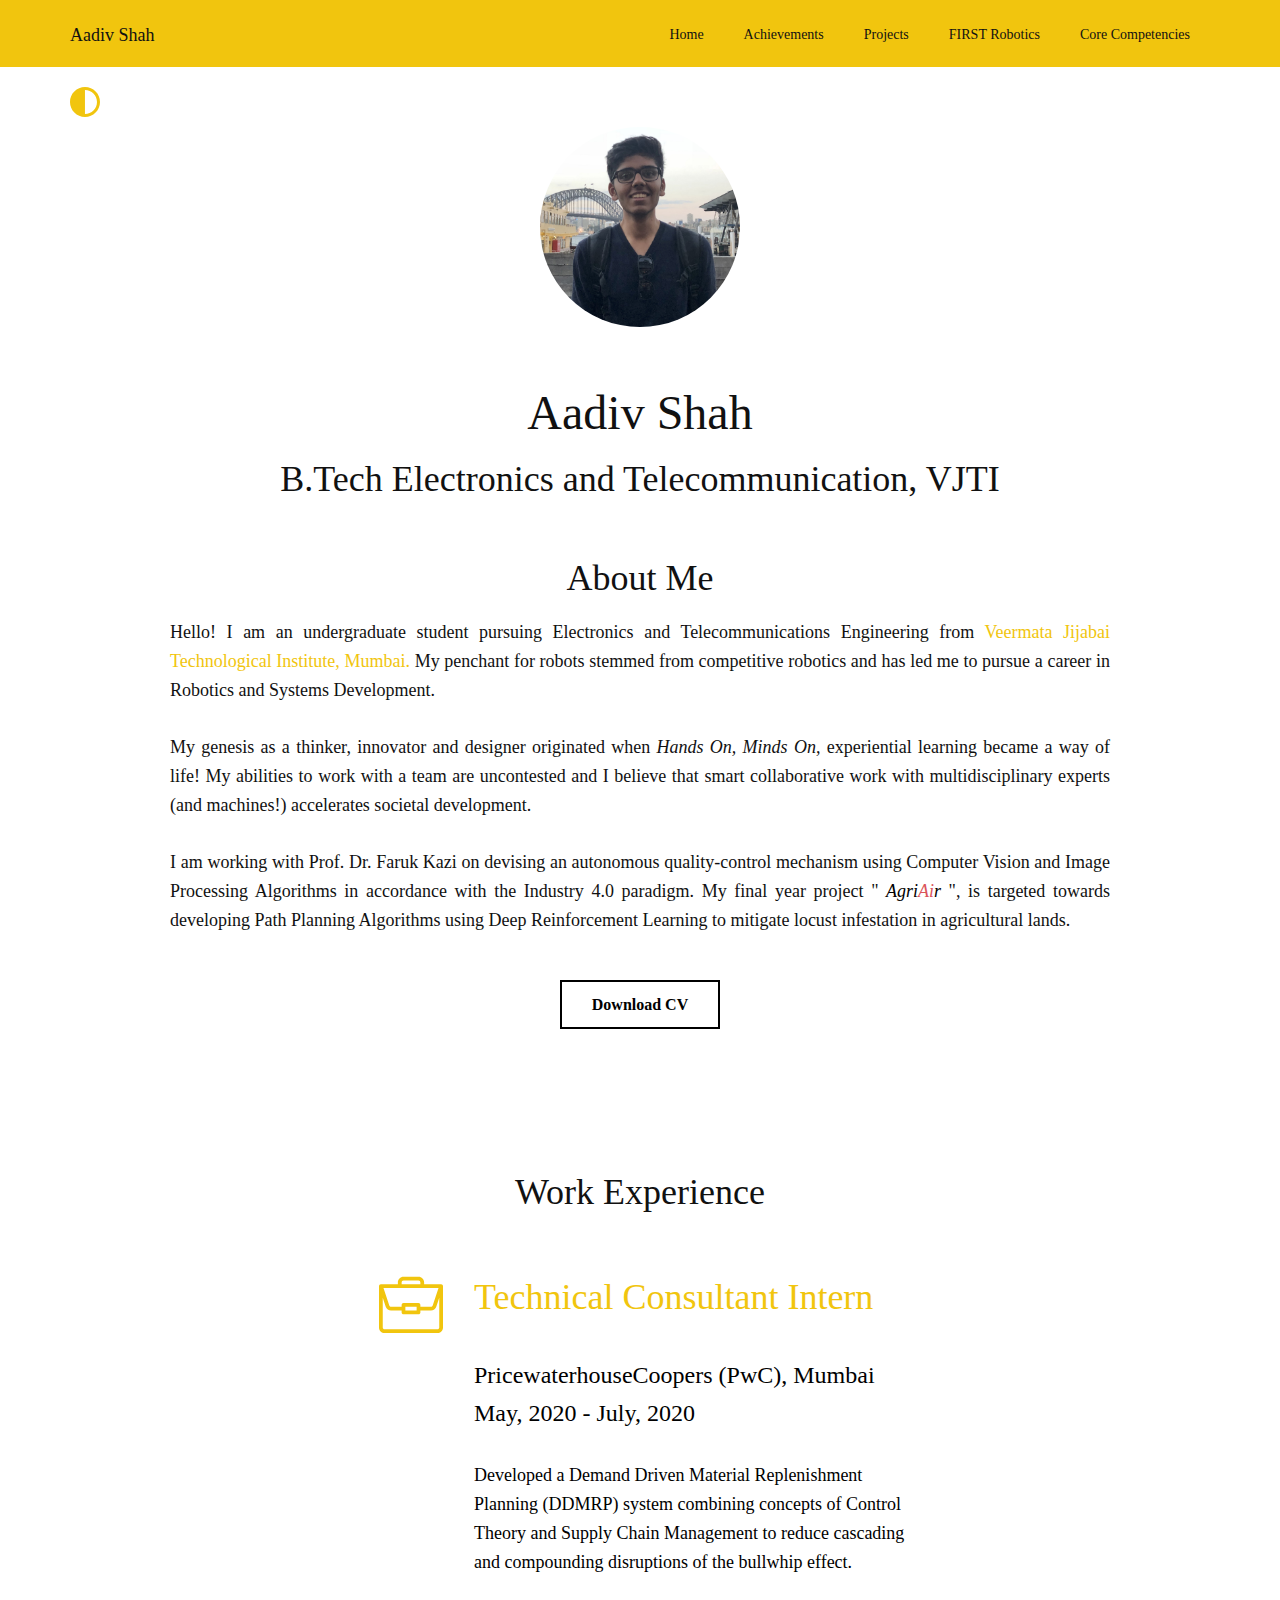
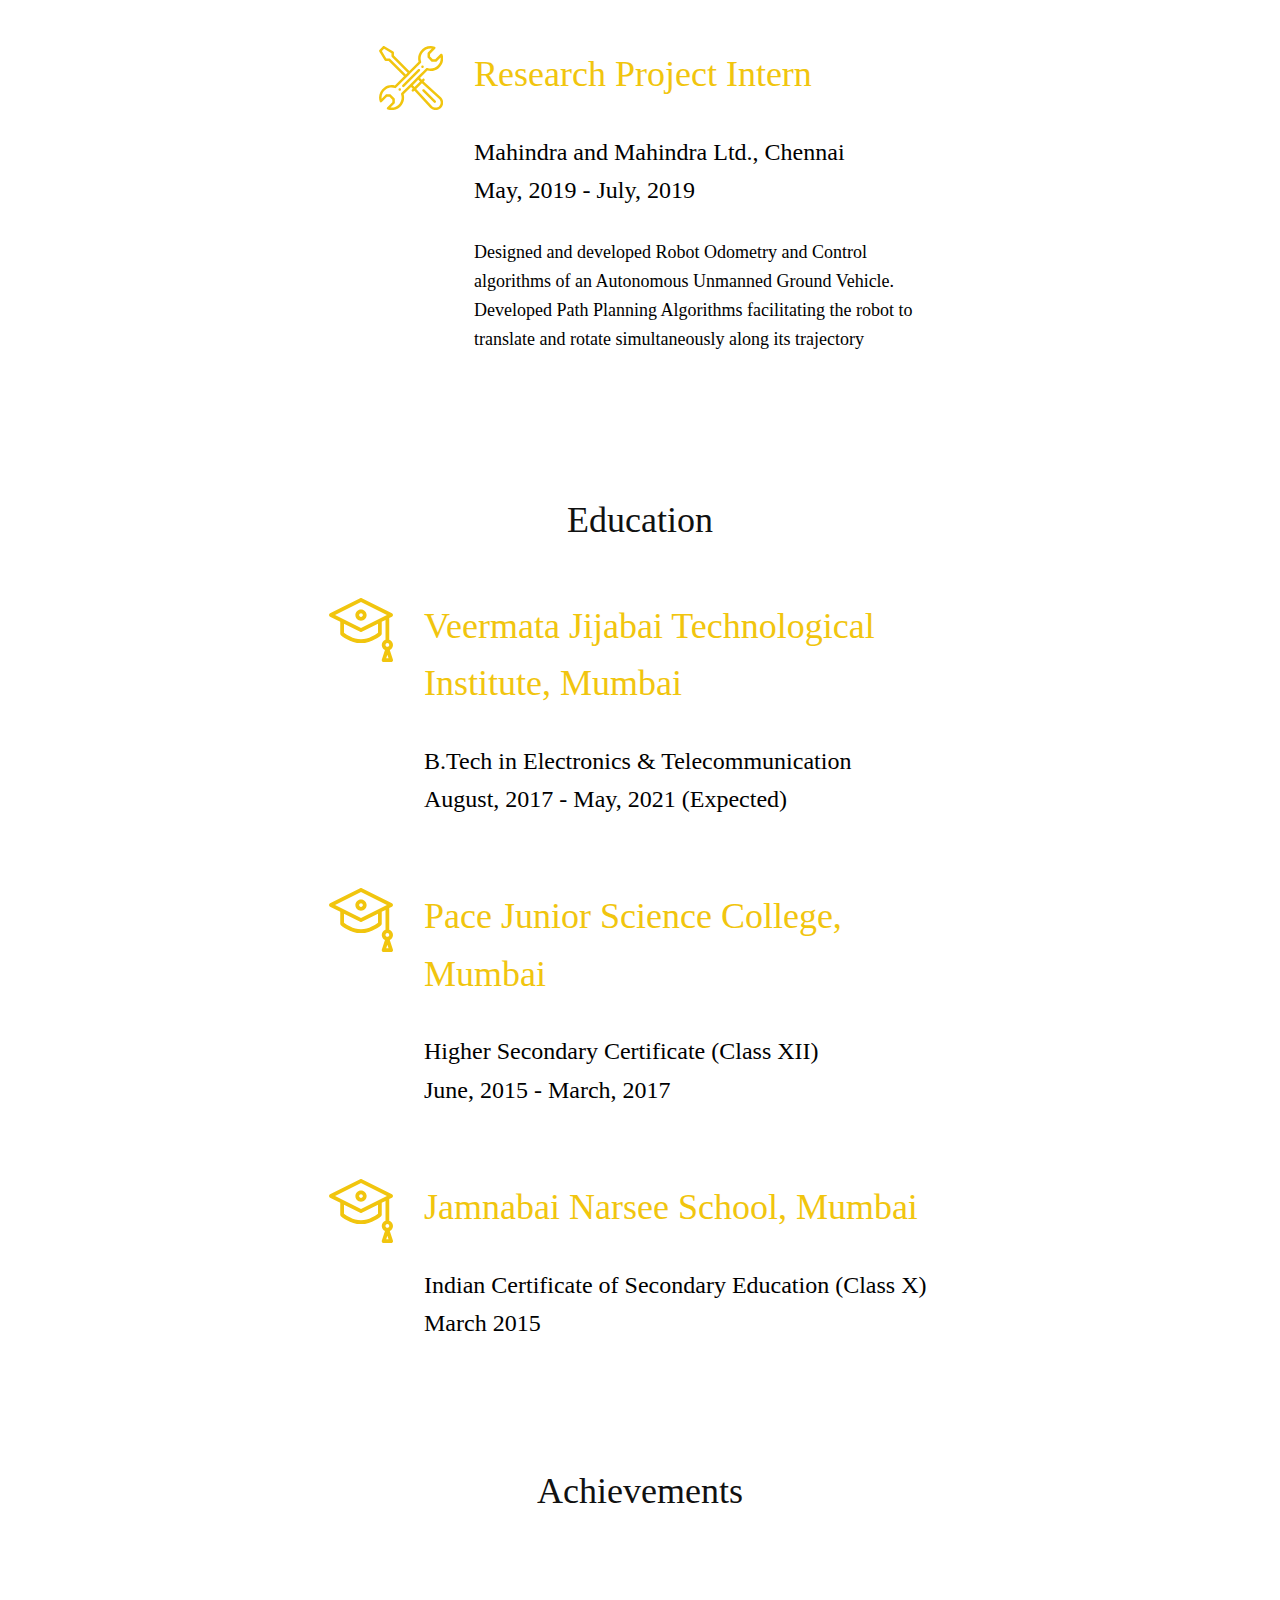
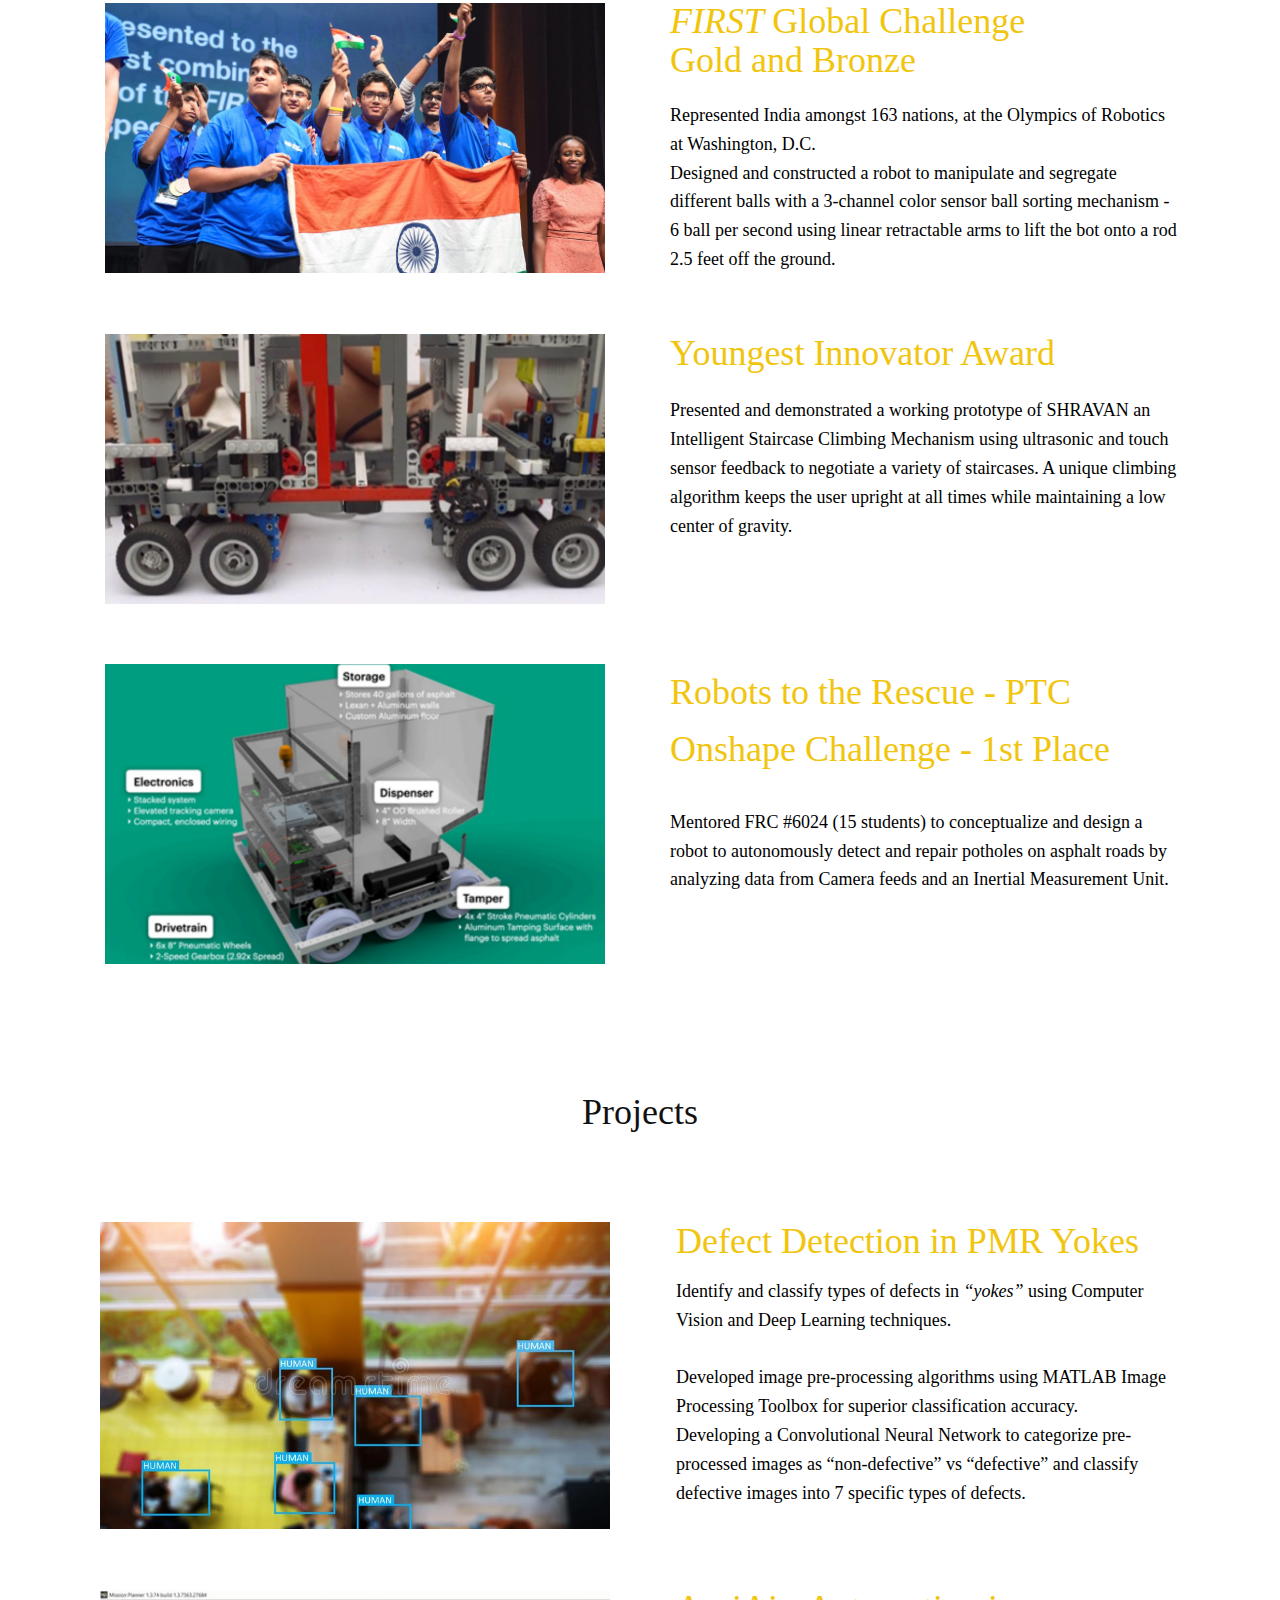
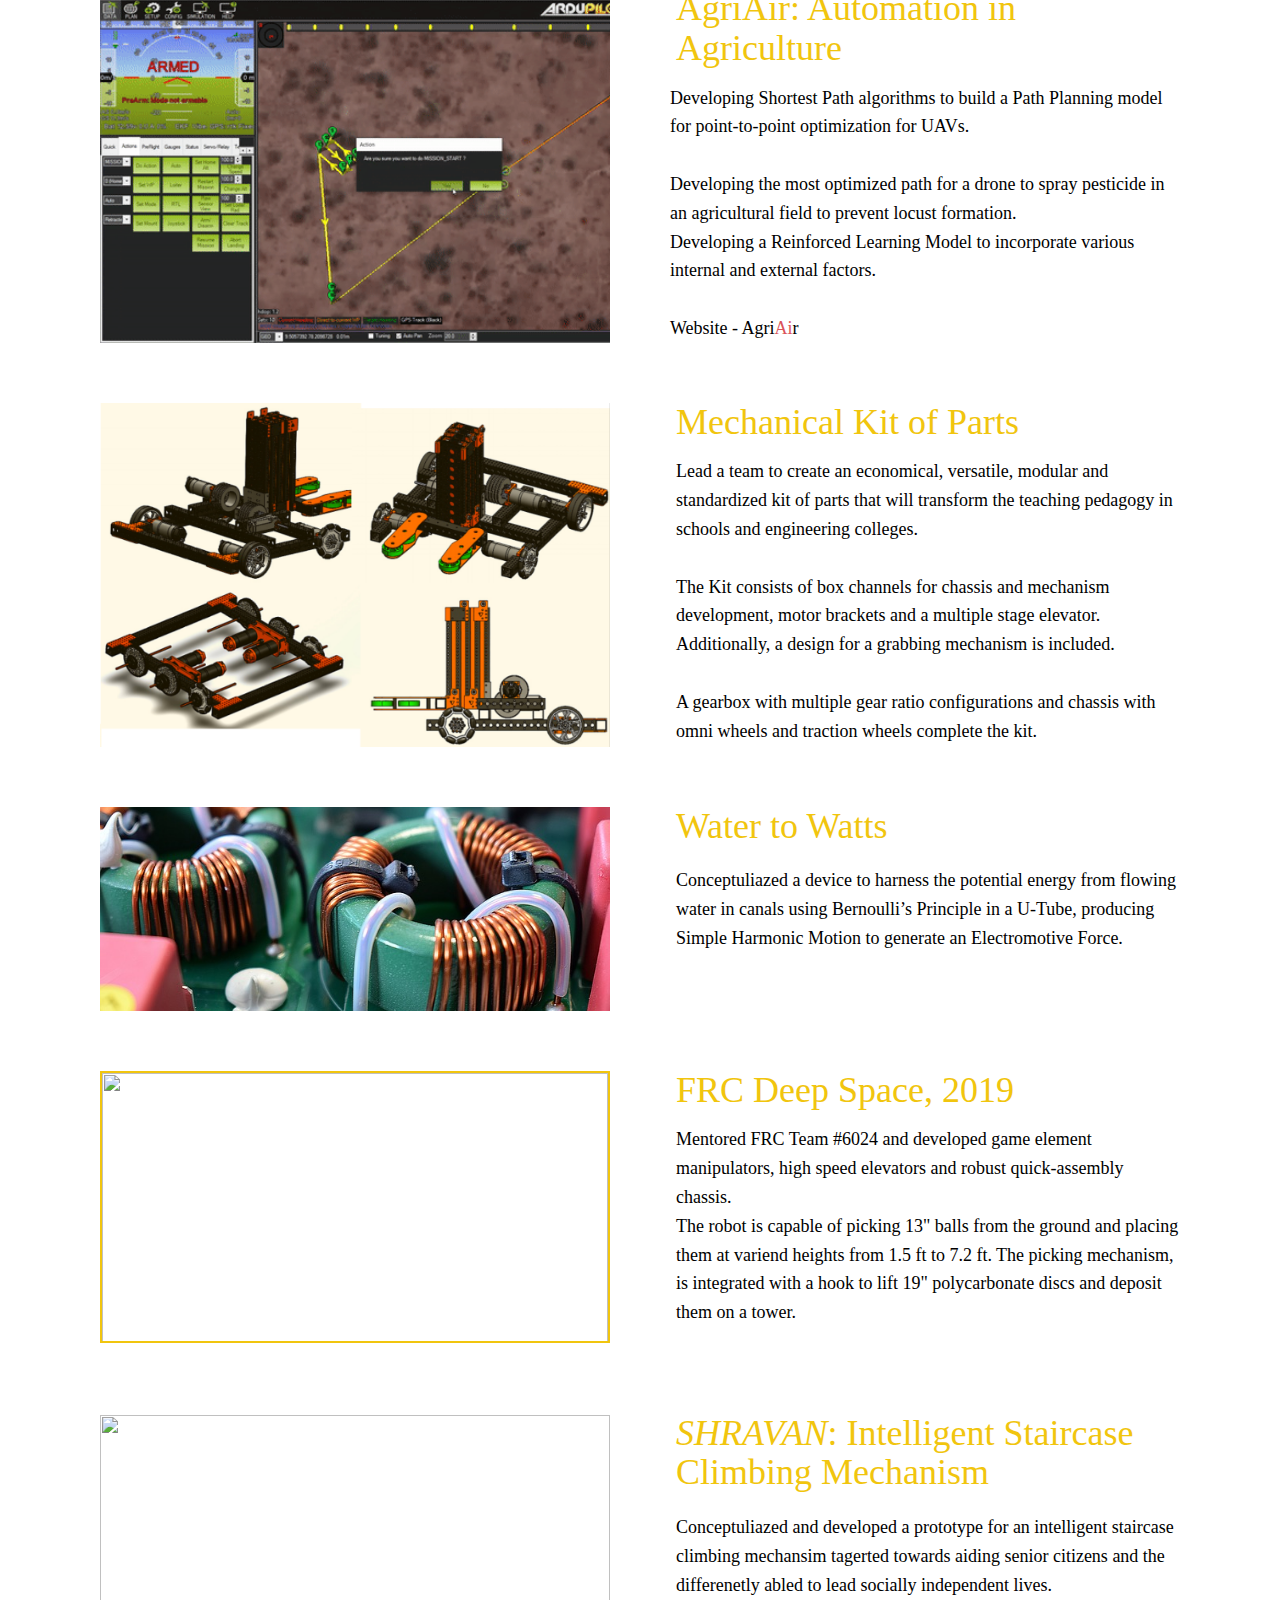
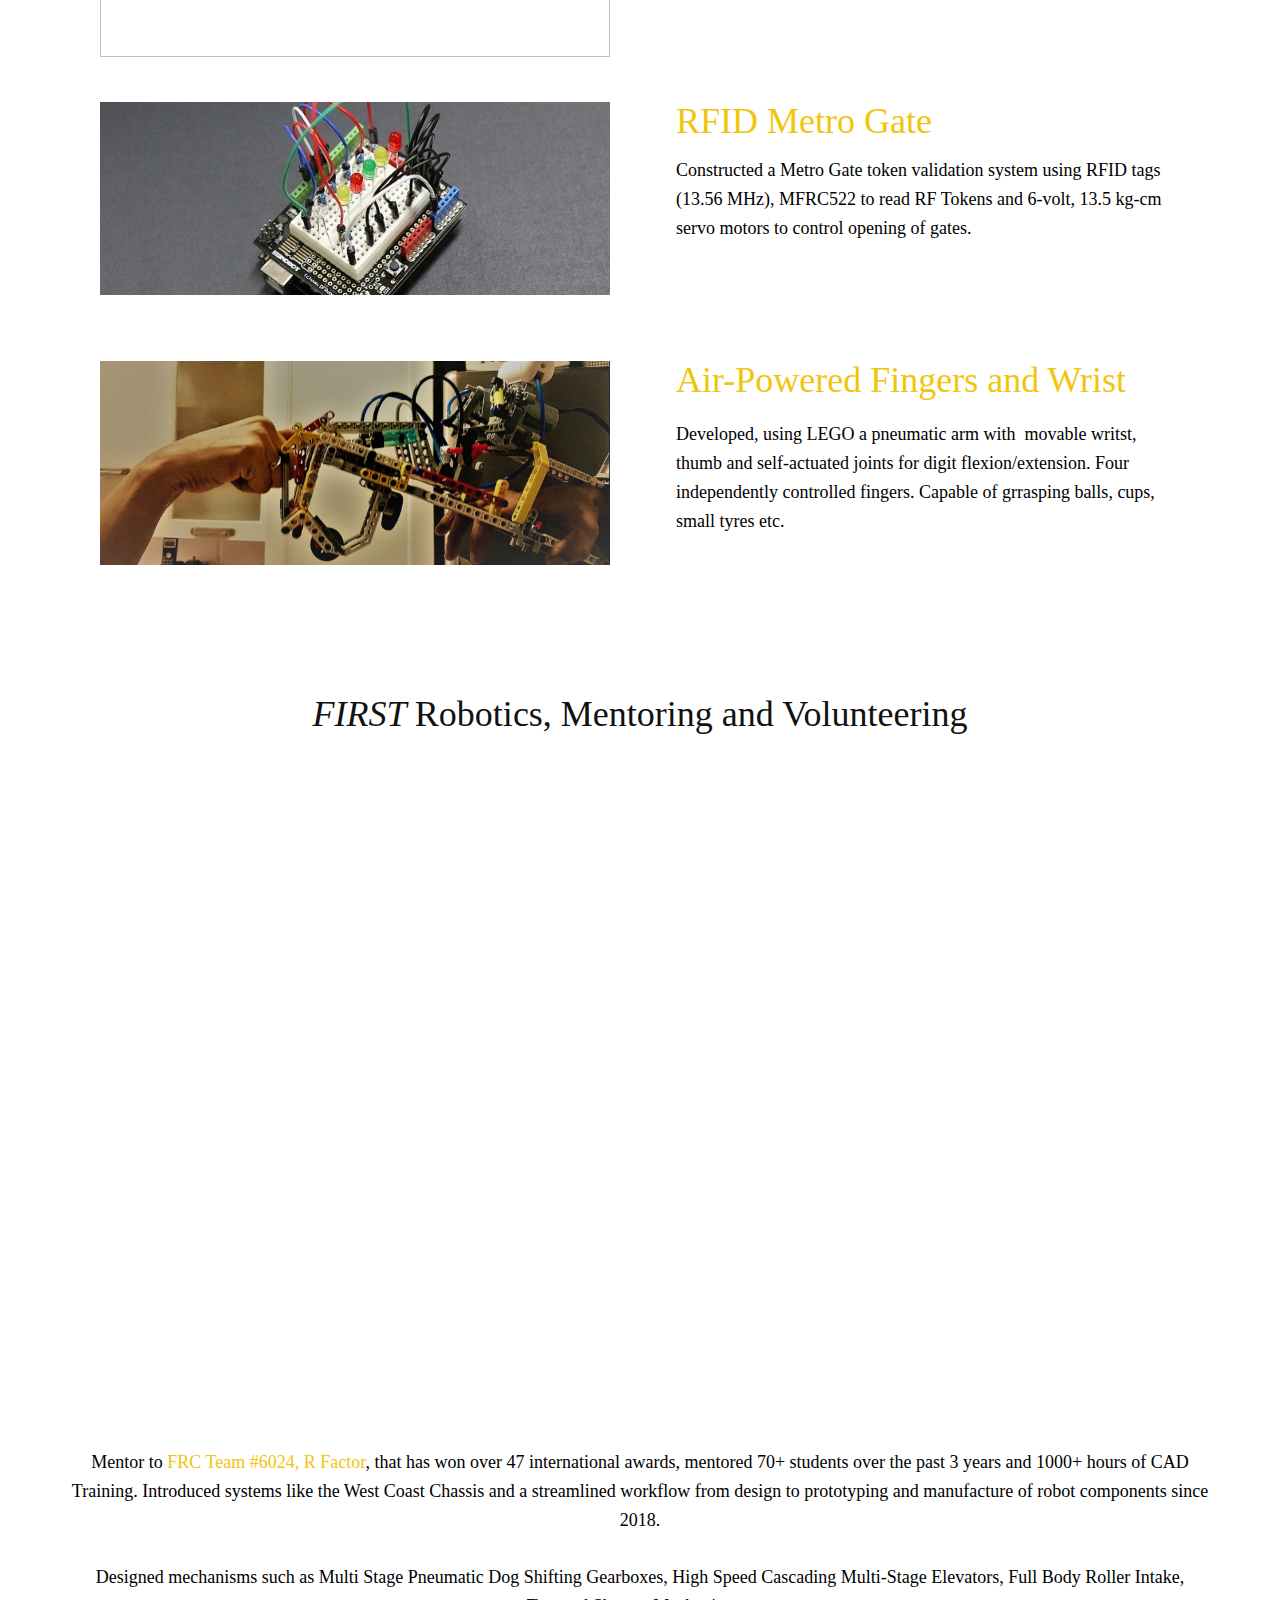
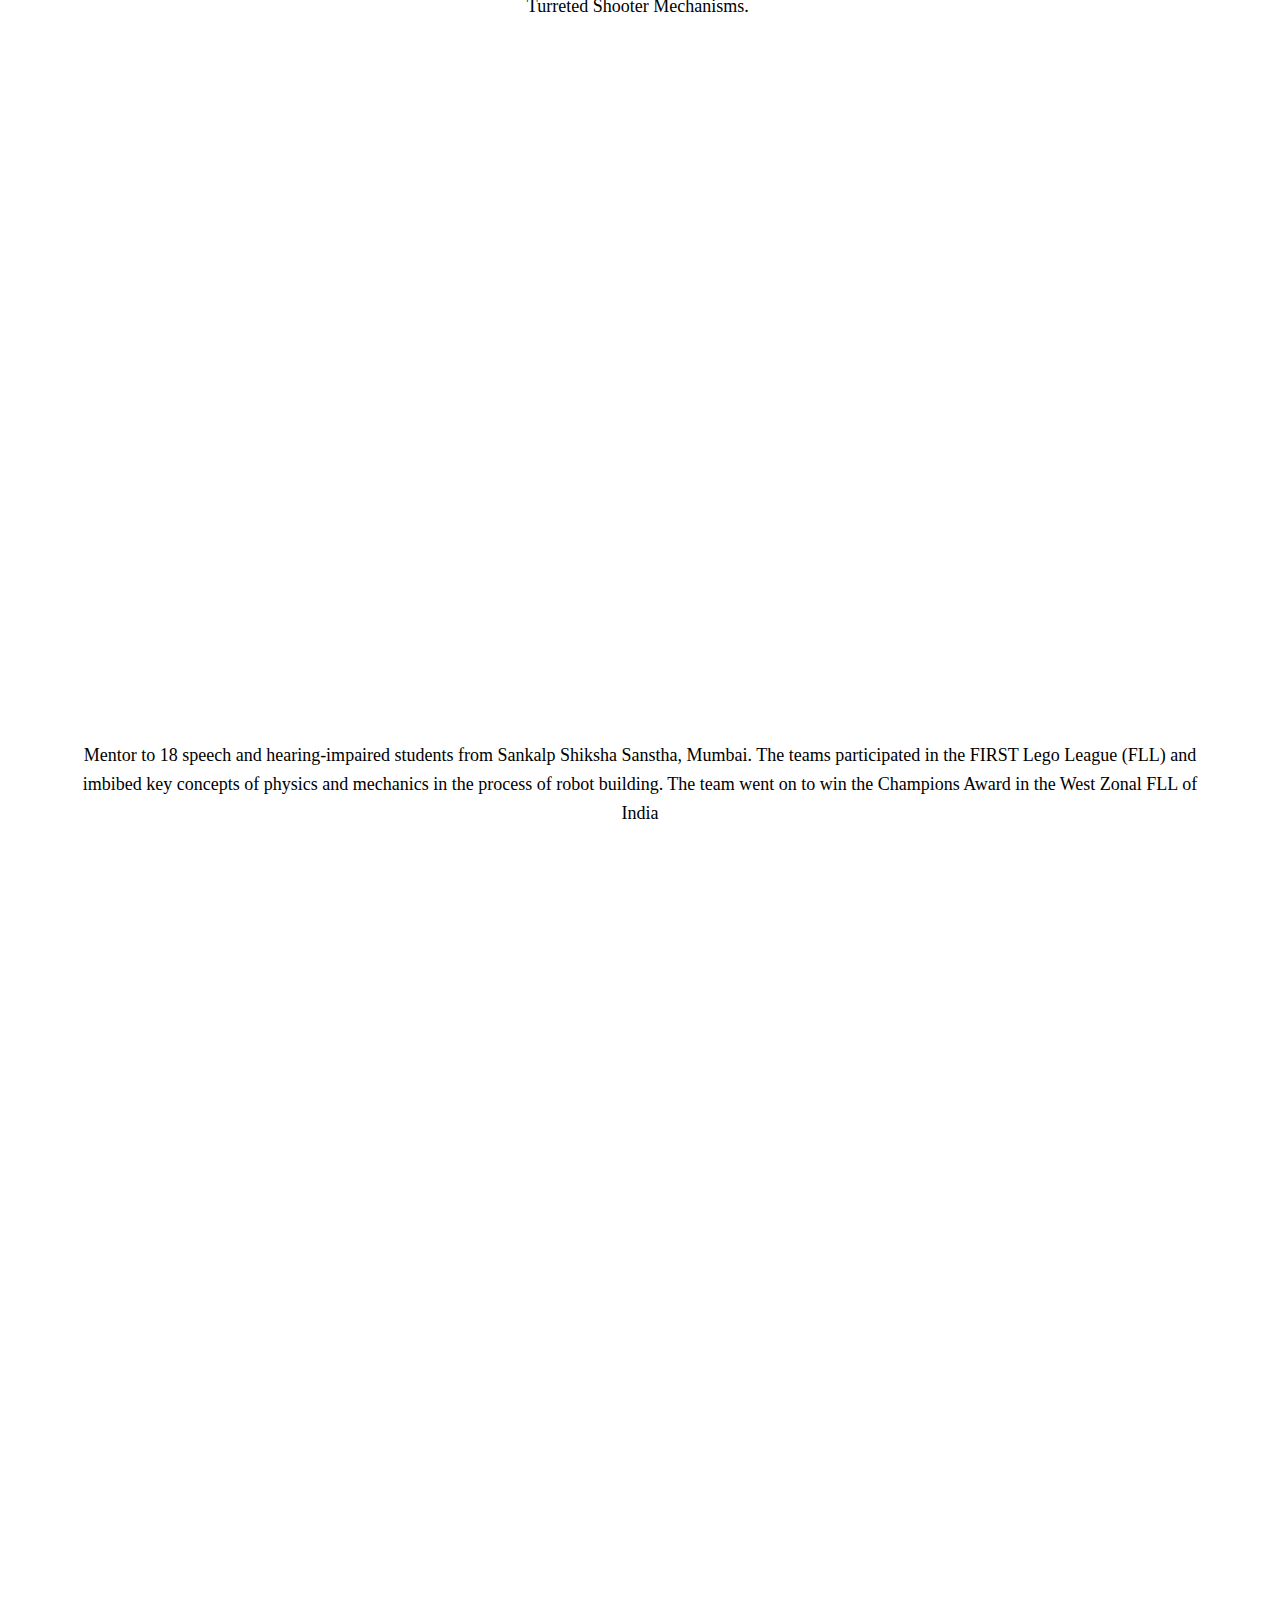
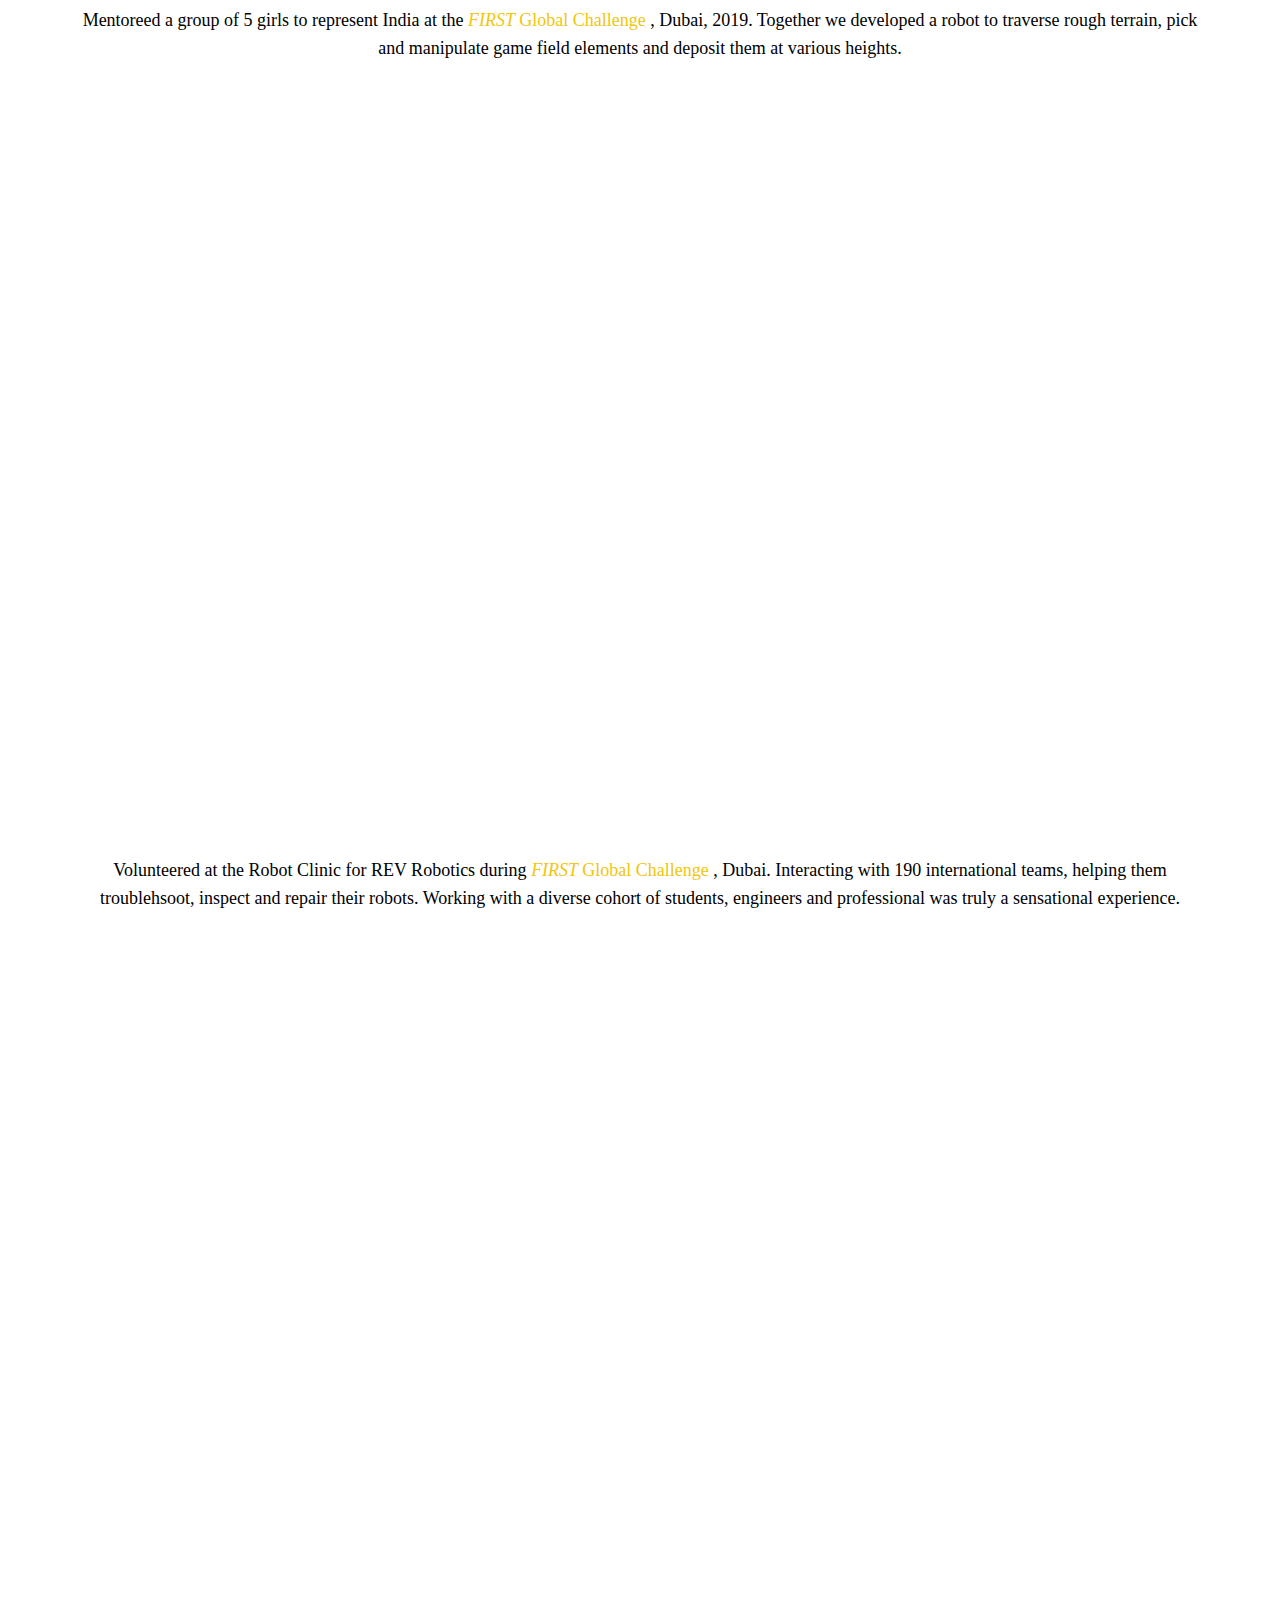
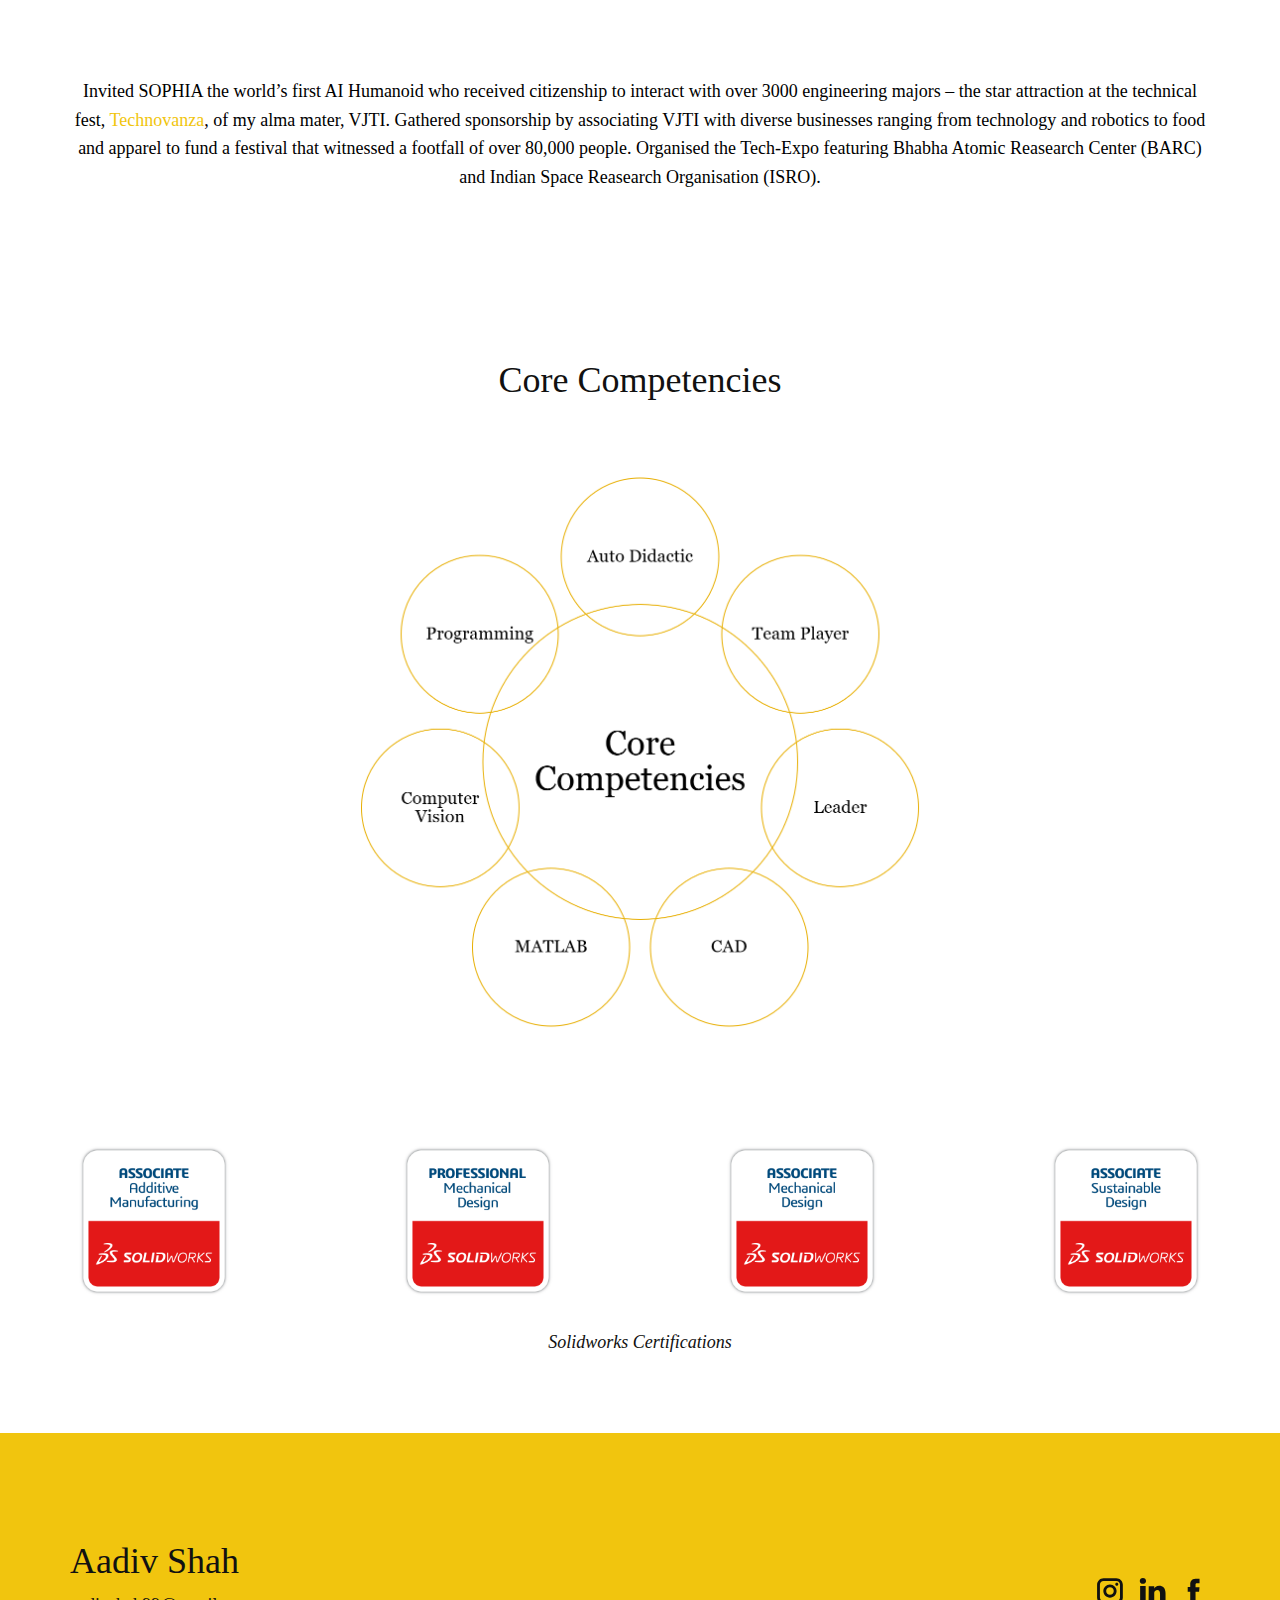
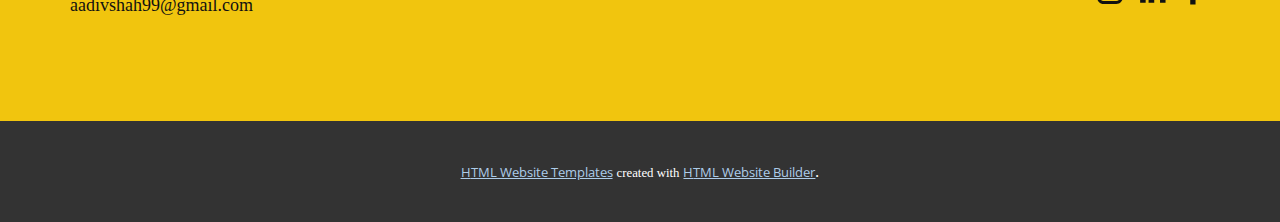
==== commit ff37cd48: "Add files via upload" ====
--- a/index.html
+++ b/index.html
@@ -12,9 +12,9 @@
 2015 - Till Date, Technovanza | VJTI | 2017-19">
     <meta name="description" content="">
     <meta name="page_type" content="np-template-header-footer-from-plugin">
-    <title>Aadiv Shah - Home</title>
+    <title>Aadiv Shah - Home (w) 1</title>
     <link rel="stylesheet" href="nicepage.css" media="screen">
-<link rel="stylesheet" href="Aadiv-Shah---Home.css" media="screen">
+<link rel="stylesheet" href="Aadiv-Shah---Home-(w)-1.css" media="screen">
     <script class="u-script" type="text/javascript" src="jquery.js" defer=""></script>
     <script class="u-script" type="text/javascript" src="nicepage.js" defer=""></script>
     <meta name="generator" content="Nicepage 3.1.3, nicepage.com">
@@ -48,13 +48,13 @@
 				"https://facebook.com/aadivshah/"
 		]
 }</script>
-    <meta property="og:title" content="Aadiv Shah - Home">
+    <meta property="og:title" content="Aadiv Shah - Home (w) 1">
     <meta property="og:type" content="website">
     <meta name="theme-color" content="#478ac9">
     <link rel="canonical" href="index.html">
     <meta property="og:url" content="index.html">
   </head>
-  <body data-home-page="Aadiv-Shah---Home.html" data-home-page-title="Aadiv Shah - Home" class="u-body"><header class="u-align-left u-clearfix u-header u-palette-3-base u-sticky u-header" id="sec-1445"><div class="u-clearfix u-sheet u-sheet-1">
+  <body data-home-page="Aadiv-Shah---Home-(w)-1.html" data-home-page-title="Aadiv Shah - Home (w) 1" class="u-body"><header class="u-align-left u-clearfix u-header u-palette-3-base u-sticky u-header" id="sec-1445"><div class="u-clearfix u-sheet u-sheet-1">
         <nav class="u-align-left-md u-align-left-sm u-align-left-xs u-menu u-menu-dropdown u-offcanvas u-menu-1">
           <div class="menu-collapse u-custom-font u-font-georgia" style="font-size: 0.875rem; letter-spacing: 0px;">
             <a class="u-button-style u-custom-left-right-menu-spacing u-custom-padding-bottom u-custom-text-shadow u-custom-top-bottom-menu-spacing u-nav-link u-text-hover-white u-text-white" href="#" style="text-shadow: 2px 2px 8px rgba(0,0,0,0.4); padding: 4px; font-size: calc(1em + 8px);">
@@ -91,13 +91,13 @@
           <a href="Aadiv-Shah---Home.html" data-page-id="142879534" class="u-active-none u-border-none u-btn u-button-link u-button-style u-hidden-md u-hidden-sm u-hidden-xs u-hover-none u-none u-text-body-color u-btn-1">Aadiv Shah</a>
         </p>
       </div></header>
-    <section class="u-black u-clearfix u-section-1" id="sec-0089">
-      <div class="u-clearfix u-sheet u-sheet-1"><span class="u-icon u-icon-circle u-text-palette-3-base u-icon-1" data-animation-name="fadeIn" data-animation-duration="1000" data-animation-delay="0" data-href="Aadiv-Shah---Home-(w)-1.html" data-page-id="943411722"><svg class="u-svg-link" preserveAspectRatio="xMidYMin slice" viewBox="0 0 486.883 486.883" style=""><use xmlns:xlink="http://www.w3.org/1999/xlink" xlink:href="#svg-934d"></use></svg><svg xmlns="http://www.w3.org/2000/svg" xmlns:xlink="http://www.w3.org/1999/xlink" version="1.1" xml:space="preserve" class="u-svg-content" viewBox="0 0 486.883 486.883" x="0px" y="0px" id="svg-934d" style="enable-background:new 0 0 486.883 486.883;"><path d="M243.451,0C109.226,0,0.001,109.191,0.001,243.417c0,134.244,109.226,243.466,243.45,243.466  s243.431-109.222,243.431-243.466C486.882,109.191,377.676,0,243.451,0z M243.451,437.958c-0.237,0-0.479-0.033-0.716-0.033V48.96  c0.237,0,0.479-0.035,0.716-0.035c107.247,0,194.506,87.246,194.506,194.492C437.957,350.682,350.698,437.958,243.451,437.958z"></path></svg></span>
+    <section class="u-clearfix u-white u-section-1" id="WorkExperience">
+      <div class="u-clearfix u-sheet u-sheet-1"><span class="u-icon u-icon-circle u-text-palette-3-base u-icon-1" data-animation-name="fadeIn" data-animation-duration="1000" data-animation-delay="0" data-href="Aadiv-Shah---Home.html" data-page-id="142879534"><svg class="u-svg-link" preserveAspectRatio="xMidYMin slice" viewBox="0 0 486.883 486.883" style=""><use xmlns:xlink="http://www.w3.org/1999/xlink" xlink:href="#svg-934d"></use></svg><svg xmlns="http://www.w3.org/2000/svg" xmlns:xlink="http://www.w3.org/1999/xlink" version="1.1" xml:space="preserve" class="u-svg-content" viewBox="0 0 486.883 486.883" x="0px" y="0px" id="svg-934d" style="enable-background:new 0 0 486.883 486.883;"><path d="M243.451,0C109.226,0,0.001,109.191,0.001,243.417c0,134.244,109.226,243.466,243.45,243.466  s243.431-109.222,243.431-243.466C486.882,109.191,377.676,0,243.451,0z M243.451,437.958c-0.237,0-0.479-0.033-0.716-0.033V48.96  c0.237,0,0.479-0.035,0.716-0.035c107.247,0,194.506,87.246,194.506,194.492C437.957,350.682,350.698,437.958,243.451,437.958z"></path></svg></span>
         <div alt="" class="u-image u-image-circle u-image-1" data-image-width="1184" data-image-height="1600"></div>
         <h1 class="u-align-center u-text u-text-1">Aadiv Shah</h1>
         <h2 class="u-align-center u-custom-font u-font-georgia u-subtitle u-text u-text-default u-text-2">B.Tech Electronics and Telecommunication, VJTI</h2>
         <h2 class="u-align-center u-custom-font u-font-georgia u-text u-text-3">About Me</h2>
-        <p class="u-align-justify u-text u-text-white u-text-4">Hello! I am an undergraduate student pursuing Electronics and Telecommunications Engineering from <a href="https://www.vjti.ac.in/" class="u-active-none u-border-none u-btn u-button-link u-button-style u-hover-none u-none u-text-hover-palette-4-base u-text-palette-3-base u-btn-1" target="_blank">Veermata Jijabai Technological Institute, Mumbai.</a> My penchant for robots stemmed from competitive robotics and has led me to pursue a career in Robotics and
+        <p class="u-align-justify u-text u-text-body-color u-text-4">Hello! I am an undergraduate student pursuing Electronics and Telecommunications Engineering from <a href="https://www.vjti.ac.in/" class="u-active-none u-border-none u-btn u-button-link u-button-style u-hover-none u-none u-text-hover-palette-4-base u-text-palette-3-base u-btn-1" target="_blank">Veermata Jijabai Technological Institute, Mumbai.</a> My penchant for robots stemmed from competitive robotics and has led me to pursue a career in Robotics and
 Systems Development.<br>
           <br>My genesis as a thinker, innovator and designer originated when <i>Hands On, Minds On,&nbsp;</i>experiential
 learning became a way of life!
@@ -106,20 +106,20 @@
 multidisciplinary experts (and machines!) accelerates societal
 development.&nbsp;<br>
           <br>I am working with Prof. Dr. Faruk Kazi on devising an autonomous quality-control mechanism using Computer Vision and Image Processing Algorithms in accordance with the Industry 4.0 paradigm. My final year project "<i>
-            <a href="https://vjtiprojectsdroneacharya.wordpress.com/" class="u-active-none u-border-none u-btn u-button-link u-button-style u-hover-none u-none u-text-hover-palette-4-base u-text-white u-btn-2">Agri<span class="u-text-palette-2-base">Ai</span>r
+            <a href="https://vjtiprojectsdroneacharya.wordpress.com/" class="u-active-none u-border-none u-btn u-button-link u-button-style u-hover-none u-none u-text-black u-text-hover-palette-4-base u-btn-2">Agri<span class="u-text-palette-2-base">Ai</span>r
             </a></i>", is targeted towards developing Path Planning Algorithms using Deep Reinforcement Learning to mitigate locust infestation in agricultural lands.&nbsp;
         </p>
-        <a href="files/AadivShah-CVLatEx3.pdf" class="u-border-2 u-border-hover-palette-3-base u-border-white u-btn u-button-style u-custom-font u-file-link u-font-georgia u-hover-palette-3-base u-none u-text-hover-white u-text-white u-btn-3" target="_blank">Download CV</a>
-      </div>
-    </section>
-    <section class="u-black u-clearfix u-section-2" id="sec-e6bc">
+        <a href="files/AadivShah-CVLatEx3.pdf" class="u-border-2 u-border-black u-border-hover-palette-3-base u-btn u-button-style u-custom-font u-file-link u-font-georgia u-hover-palette-3-base u-text-black u-text-hover-white u-white u-btn-3" target="_blank">Download CV</a>
+      </div>
+    </section>
+    <section class="u-clearfix u-white u-section-2" id="sec-e6bc">
       <div class="u-clearfix u-sheet u-valign-middle u-sheet-1">
         <h2 class="u-text u-text-default u-text-1">Work Experience</h2>
         <div class="u-list u-repeater u-list-1">
           <div class="u-container-style u-list-item u-repeater-item">
             <div class="u-container-layout u-similar-container u-container-layout-1"><span class="u-icon u-icon-circle u-text-palette-3-base u-icon-1"><svg class="u-svg-link" preserveAspectRatio="xMidYMin slice" viewBox="0 -31 512 512" style=""><use xmlns:xlink="http://www.w3.org/1999/xlink" xlink:href="#svg-9465"></use></svg><svg xmlns="http://www.w3.org/2000/svg" xmlns:xlink="http://www.w3.org/1999/xlink" version="1.1" xml:space="preserve" class="u-svg-content" viewBox="0 -31 512 512" id="svg-9465"><path d="m497.09375 60.003906c-.03125 0-.0625-.003906-.09375-.003906h-136v-15c0-24.8125-20.1875-45-45-45h-120c-24.8125 0-45 20.1875-45 45v15h-136c-8.351562 0-15 6.84375-15 15v330c0 24.8125 20.1875 45 45 45h422c24.8125 0 45-20.1875 45-45v-329.683594c0-.019531 0-.039062 0-.058594-.574219-9.851562-6.632812-15.199218-14.90625-15.253906zm-316.09375-15.003906c0-8.269531 6.730469-15 15-15h120c8.269531 0 15 6.730469 15 15v15h-150zm295.1875 45-46.582031 139.742188c-2.042969 6.136718-7.761719 10.257812-14.226563 10.257812h-84.378906v-15c0-8.285156-6.714844-15-15-15h-120c-8.285156 0-15 6.714844-15 15v15h-84.378906c-6.464844 0-12.183594-4.121094-14.226563-10.257812l-46.582031-139.742188zm-175.1875 150v30h-90v-30zm181 165c0 8.269531-6.730469 15-15 15h-422c-8.269531 0-15-6.730469-15-15v-237.566406l23.933594 71.796875c6.132812 18.40625 23.289062 30.769531 42.6875 30.769531h84.378906v15c0 8.285156 6.714844 15 15 15h120c8.285156 0 15-6.714844 15-15v-15h84.378906c19.398438 0 36.554688-12.363281 42.6875-30.769531l23.933594-71.796875zm0 0"></path></svg></span>
-              <p class="u-text u-text-2">
-                <span class="u-text-palette-3-base" style="font-size: 2.25rem;">Technical Consultant Intern</span>
+              <p class="u-text u-text-black u-text-2">
+                <span style="font-size: 2.25rem;" class="u-text-palette-3-base">Technical Consultant Intern</span>
                 <br>
                 <br>
                 <span style="font-size: 1.5rem;">PricewaterhouseCoopers (PwC), Mumbai<br>May, 2020 - July, 2020
@@ -132,7 +132,7 @@
           </div>
           <div class="u-container-style u-list-item u-repeater-item">
             <div class="u-container-layout u-similar-container u-container-layout-2"><span class="u-icon u-icon-circle u-text-palette-3-base u-icon-2"><svg class="u-svg-link" preserveAspectRatio="xMidYMin slice" viewBox="0 0 511 511.99968" style=""><use xmlns:xlink="http://www.w3.org/1999/xlink" xlink:href="#svg-2816"></use></svg><svg xmlns="http://www.w3.org/2000/svg" xmlns:xlink="http://www.w3.org/1999/xlink" version="1.1" xml:space="preserve" class="u-svg-content" viewBox="0 0 511 511.99968" id="svg-2816"><path d="m347.339844 155.148438c-5.519532 0-10 4.46875-10 9.996093 0 5.523438 4.480468 10 10 10 5.53125 0 10-4.476562 10-10 0-5.527343-4.46875-9.996093-10-9.996093zm0 0"></path><path d="m165.644531 336.839844c-5.53125 0-10 4.480468-10 10 0 5.53125 4.46875 10 10 10 5.519531 0 10-4.46875 10-10 0-5.519532-4.480469-10-10-10zm0 0"></path><path d="m500.058594 61.519531c-3.375-.785156-6.921875.234375-9.359375 2.695313l-41.457031 41.785156h-19.875l-21.878907-22.667969v-20.152343l40.863281-41.472657c2.417969-2.453125 3.402344-5.980469 2.601563-9.335937-.796875-3.351563-3.265625-6.054688-6.53125-7.15625-10.265625-3.460938-21.007813-5.214844-31.933594-5.214844-32.570312 0-62.160156 15.1875-81.183593 41.667969-17.804688 24.789062-23.292969 55.167969-15.429688 84.242187l-73.660156 73.660156-122.71875-123v-24.140624c0-3.511719-1.84375-6.769532-4.855469-8.574219l-70.707031-42.429688c-3.9375-2.363281-8.972656-1.742187-12.214844 1.503907l-28.28125 28.277343c-3.242188 3.246094-3.863281 8.28125-1.503906 12.21875l42.421875 70.707031c1.804687 3.011719 5.058593 4.851563 8.570312 4.855469l24.132813.007813 122.730468 123-73.378906 73.378906c-29.074218-7.859375-59.46875-2.363281-84.269531 15.453125-26.464844 19.011719-41.640625 48.59375-41.640625 81.164063 0 10.921874 1.753906 21.667968 5.214844 31.929687 1.105468 3.285156 3.835937 5.765625 7.210937 6.546875 3.378907.785156 6.921875-.234375 9.363281-2.695312l41.453126-41.78125h19.984374l22.769532 22.769531v19.984375l-41.78125 41.453125c-2.460938 2.441406-3.480469 5.984375-2.695313 9.363281.78125 3.375 3.261719 6.105469 6.546875 7.210938 10.261719 3.460937 21.007813 5.214843 31.929688 5.214843 32.570312 0 62.148437-15.179687 81.164062-41.644531 17.816406-24.800781 23.3125-55.191406 15.453125-84.265625l58.933594-58.933594 13.5 14.664063-6.195313 6.191406c-3.90625 3.90625-3.90625 10.238281 0 14.144531 3.90625 3.902344 10.234376 3.902344 14.144532 0l5.609375-5.609375 126.664062 137.585938c.09375.101562.191407.199218.289063.296875 23.4375 23.4375 61.410156 23.445312 84.859375-.003907 23.382812-23.394531 23.382812-61.460937 0-84.855468-.101563-.101563-.207031-.199219-.3125-.296875l-137.800781-126.421875 5.546874-5.546875c3.90625-3.902344 3.90625-10.234375 0-14.140625s-10.234374-3.90625-14.144531 0l-6.152343 6.15625-14.691407-13.484375 59.21875-59.21875c8.417969 2.25 17.105469 3.390625 25.90625 3.390625 55.140625 0 99.996094-44.859375 99.996094-99.996094 0-10.925781-1.753906-21.667969-5.214844-31.933594-1.105469-3.285156-3.835937-5.765625-7.210937-6.546875zm-411.773438 40.414063c-1.875-1.878906-4.417968-2.835938-7.074218-2.835938l-22.617188-.007812-35.492188-59.257813 17.238282-17.238281 59.15625 35.5v22.617188c0 2.648437 1.050781 5.1875 2.921875 7.0625l125.65625 125.941406-14.144531 14.140625zm254.363282 195.0625 138.269531 126.847656c15.445312 15.609375 15.398437 40.882812-.144531 56.433594-15.578126 15.578125-40.796876 15.625-56.4375.136718l-127.078126-138.035156zm-14.75-13.535156-44.199219 44.191406-13.5-14.664063 43.007812-43.011719zm84.589843-103.464844c-8.746093 0-17.347656-1.402344-25.558593-4.167969-3.597657-1.207031-7.574219-.277344-10.261719 2.40625-50.132813 50.132813-158.15625 158.152344-197.933594 197.933594-2.6875 2.6875-3.621094 6.664062-2.40625 10.265625 8.3125 24.683594 4.335937 51.011718-10.914063 72.242187-15.207031 21.167969-38.871093 33.3125-64.917968 33.3125-2.925782 0-5.835938-.160156-8.71875-.46875l31.761718-31.515625c1.890626-1.875 2.957032-4.429687 2.957032-7.097656v-28.289062c0-2.652344-1.054688-5.195313-2.929688-7.070313l-28.628906-28.628906c-1.875-1.875-4.417969-2.929688-7.070312-2.929688h-28.289063c-2.667969 0-5.222656 1.066407-7.101563 2.957031l-31.511718 31.761719c-.3125-2.882812-.46875-5.792969-.46875-8.71875 0-26.050781 12.140625-49.710937 33.3125-64.917969 21.226562-15.25 47.558594-19.230468 72.246094-10.914062 3.597656 1.214844 7.574218.28125 10.261718-2.40625.550782-.546875 197.792969-197.792969 197.933594-197.933594 2.6875-2.6875 3.617188-6.660156 2.40625-10.261718-8.316406-24.683594-4.347656-51.003907 10.890625-72.21875 15.21875-21.1875 38.886719-33.335938 64.9375-33.335938 3.015625 0 6.011719.167969 8.980469.496094l-31.101563 31.566406c-1.84375 1.871094-2.875 4.390625-2.875 7.015625v28.289063c0 2.59375 1.003907 5.082031 2.804688 6.945312l27.628906 28.628906c1.882813 1.953125 4.480469 3.054688 7.195313 3.054688h28.289062c2.664062 0 5.21875-1.0625 7.097656-2.957032l31.511719-31.757812c.3125 2.882812.46875 5.792969.46875 8.71875 0 44.109375-35.886719 79.996094-79.996094 79.996094zm0 0"></path><path d="m311.988281 186.355469-125.136719 125.136719c-3.902343 3.902343-3.902343 10.234374 0 14.140624 3.90625 3.90625 10.238282 3.90625 14.144532 0l125.136718-125.136718c3.90625-3.902344 3.90625-10.234375 0-14.140625s-10.238281-3.90625-14.144531 0zm0 0"></path><path d="m438.355469 452c3.90625 3.894531 10.238281 3.894531 14.144531-.023438 3.898438-3.910156 3.886719-10.242187-.023438-14.140624l-90.136718-89.847657c-3.910156-3.898437-10.246094-3.886719-14.140625.023438-3.902344 3.914062-3.890625 10.242187.019531 14.140625zm0 0"></path></svg></span>
-              <p class="u-text u-text-3">
+              <p class="u-text u-text-black u-text-3">
                 <span style="font-size: 2.25rem;" class="u-text-palette-3-base">Research Project Intern</span>
                 <br>
                 <br>
@@ -146,7 +146,7 @@
         </div>
       </div>
     </section>
-    <section class="u-black u-clearfix u-section-3" id="carousel_6c8a">
+    <section class="u-clearfix u-white u-section-3" id="carousel_6c8a">
       <div class="u-clearfix u-sheet u-sheet-1">
         <h2 class="u-text u-text-default u-text-1">Education</h2>
         <div class="u-align-center u-list u-repeater u-list-1">
@@ -160,9 +160,11 @@
                 <span class="u-text-palette-3-base" style="font-size: 2.25rem;">Veermata Jijabai Technological Institute, Mumbai</span>
                 <br>
                 <br>
-                <span style="font-size: 24px;">B.Tech in Electronics &amp; Telecommunication</span>
-                <br>
-                <span style="font-size: 1.5rem;">August, 2017 - May, 2021 (Expected)</span>
+                <span class="u-text-black">
+                  <span style="font-size: 24px;">B.Tech in Electronics &amp; Telecommunication</span>
+                  <br>
+                  <span style="font-size: 1.5rem;">August, 2017 - May, 2021 (Expected)</span>
+                </span>
                 <br>
               </p>
             </div>
@@ -178,8 +180,10 @@
                   <span style="font-size: 36px;">Pace Junior Science College, Mumbai</span>
                 </font>
                 <br>
-                <br>
-                <span style="font-size: 1.5rem;">Higher Secondary Certificate (Class XII)<br>June, 2015 - March, 2017
+                <span class="u-text-black">
+                  <br>
+                  <span style="font-size: 1.5rem;">Higher Secondary Certificate (Class XII)<br>June, 2015 - March, 2017
+                  </span>
                 </span>
                 <br>
               </p>
@@ -195,7 +199,7 @@
                 <span style="font-size: 2.25rem;" class="u-text-palette-3-base">Jamnabai Narsee School, Mumbai</span>
                 <br>
                 <br>
-                <span style="font-size: 1.5rem;">Indian Certificate of Secondary Education (Class X)<br>March 2015
+                <span style="font-size: 1.5rem;" class="u-text-black">Indian Certificate of Secondary Education (Class X)<br>March 2015
                 </span>
                 <br>
               </p>
@@ -204,7 +208,7 @@
         </div>
       </div>
     </section>
-    <section class="u-black u-clearfix u-section-4" id="sec-4032">
+    <section class="u-clearfix u-white u-section-4" id="sec-4032">
       <div class="u-clearfix u-sheet u-sheet-1">
         <h2 class="u-align-center u-text u-text-1">Achievements</h2>
         <div class="u-clearfix u-expanded-width u-layout-wrap u-layout-wrap-1">
@@ -218,12 +222,12 @@
                     </div>
                   </div>
                   <div class="u-container-style u-layout-cell u-size-30 u-layout-cell-2">
-                    <div class="u-container-layout u-valign-top u-container-layout-2">
+                    <div class="u-container-layout u-container-layout-2">
                       <h2 class="u-text u-text-2">
                         <a href="https://first.global/archive/fgc-2017/" class="u-active-none u-border-none u-btn u-button-link u-button-style u-hover-none u-none u-text-active-palette-3-base u-text-hover-palette-4-base u-text-palette-3-base u-btn-1" target="_blank"><i>FIRST </i>Global Challenge&nbsp;<br>Gold and Bronze
                         </a>
                       </h2>
-                      <p class="u-custom-font u-font-georgia u-text u-text-3">Represented India amongst 163 nations, at the Olympics of Robotics at Washington, D.C.<br>Designed and constructed a robot to manipulate and segregate different balls with a 3-channel color sensor ball
+                      <p class="u-custom-font u-font-georgia u-text u-text-black u-text-3">Represented India amongst 163 nations, at the Olympics of Robotics at Washington, D.C.<br>Designed and constructed a robot to manipulate and segregate different balls with a 3-channel color sensor ball
 sorting mechanism - 6 ball per second using linear retractable arms to lift the bot onto a rod 2.5 feet off the ground.
                       </p>
                     </div>
@@ -242,7 +246,7 @@
                       <h2 class="u-text u-text-default u-text-4">
                         <a class="u-active-none u-border-none u-btn u-button-link u-button-style u-hover-none u-none u-text-active-palette-3-base u-text-hover-palette-4-base u-text-palette-3-base u-btn-2" href="https://i4c.in/newsletter/i4c_Newsletter_20150126.pdf" target="_blank">Youngest Innovator Award</a>
                       </h2>
-                      <p class="u-custom-font u-font-georgia u-text u-text-default u-text-5">Presented and demonstrated a working prototype of SHRAVAN an Intelligent Staircase Climbing Mechanism using
+                      <p class="u-custom-font u-font-georgia u-text u-text-black u-text-default u-text-5">Presented and demonstrated a working prototype of SHRAVAN an Intelligent Staircase Climbing Mechanism using
 ultrasonic and touch sensor feedback to negotiate a variety of staircases. A unique climbing algorithm keeps the
 user upright at all times while maintaining a low center of gravity.</p>
                     </div>
@@ -262,8 +266,8 @@
               </div>
               <div class="u-container-style u-layout-cell u-size-30 u-layout-cell-6">
                 <div class="u-container-layout u-container-layout-6">
-                  <p class="u-text u-text-default u-text-6">
-                    <span class="u-text-palette-3-base" style="font-size: 2.25rem;">
+                  <p class="u-text u-text-black u-text-default u-text-6">
+                    <span style="font-size: 2.25rem;">
                       <a href="https://www.onshape.com/en/robots-to-the-rescue/" class="u-active-none u-border-none u-btn u-button-link u-button-style u-hover-none u-none u-text-hover-palette-4-base u-text-palette-3-base u-btn-3" target="_blank">Robots to the Rescue - PTC Onshape Challenge - 1st Place</a>
                     </span>
                     <br>
@@ -277,7 +281,7 @@
         </div>
       </div>
     </section>
-    <section class="u-align-center u-black u-clearfix u-section-5" id="sec-dcc3">
+    <section class="u-align-center u-clearfix u-white u-section-5" id="sec-8131">
       <div class="u-clearfix u-sheet u-sheet-1">
         <h2 class="u-custom-font u-font-georgia u-text u-text-1">Projects</h2>
         <div class="u-clearfix u-expanded-width u-layout-wrap u-layout-wrap-1">
@@ -293,7 +297,7 @@
                   <div class="u-container-style u-layout-cell u-size-30 u-layout-cell-2">
                     <div class="u-container-layout u-container-layout-2">
                       <h2 class="u-text u-text-default u-text-palette-3-base u-text-2">Defect Detection in PMR Yokes</h2>
-                      <p class="u-custom-font u-font-georgia u-text u-text-3">Identify and classify types of defects in <i>“yokes”</i> using Computer Vision and Deep Learning
+                      <p class="u-custom-font u-font-georgia u-text u-text-black u-text-3">Identify and classify types of defects in <i>“yokes”</i> using Computer Vision and Deep Learning
 techniques.<br>
                         <br>Developed image pre-processing algorithms using MATLAB Image Processing Toolbox for superior classification accuracy.<br>Developing a Convolutional Neural Network to categorize pre-processed images as “non-defective” vs “defective”
 and classify defective images into 7 specific types of defects.
@@ -314,7 +318,7 @@
                       <h2 class="u-text u-text-default u-text-palette-3-base u-text-4">
                         <a href="https://vjtiprojectsdroneacharya.wordpress.com/" class="u-active-none u-border-none u-btn u-button-link u-button-style u-hover-none u-none u-text-hover-palette-4-base u-text-palette-3-base u-btn-1">AgriAir: Automation in Agriculture</a>
                       </h2>
-                      <p class="u-custom-font u-font-georgia u-text u-text-default u-text-5">Developing Shortest Path algorithms to build a Path Planning model for point-to-point optimization for UAVs.<br>
+                      <p class="u-custom-font u-font-georgia u-text u-text-black u-text-default u-text-5">Developing Shortest Path algorithms to build a Path Planning model for point-to-point optimization for UAVs.<br>
                         <br>Developing the most optimized path for a drone to spray pesticide in an agricultural field to
 prevent locust formation.<br>Developing a Reinforced Learning Model to incorporate various internal and external factors.<br>
                         <br>Website - <i>
@@ -341,7 +345,7 @@
                   <div class="u-container-style u-layout-cell u-size-30 u-layout-cell-6">
                     <div class="u-container-layout u-valign-top u-container-layout-6">
                       <h2 class="u-text u-text-default u-text-palette-3-base u-text-6">Mechanical Kit of Parts</h2>
-                      <p class="u-custom-font u-font-georgia u-text u-text-default u-text-7">Lead a team to create an economical, versatile,
+                      <p class="u-custom-font u-font-georgia u-text u-text-black u-text-default u-text-7">Lead a team to create an economical, versatile,
 modular and standardized kit of parts that will
 transform the teaching pedagogy in schools and
 engineering colleges.&nbsp;<br>
@@ -362,7 +366,7 @@
                   <div class="u-container-style u-layout-cell u-size-30 u-layout-cell-8">
                     <div class="u-container-layout u-container-layout-8">
                       <h2 class="u-text u-text-palette-3-base u-text-8">Water to Watts</h2>
-                      <p class="u-custom-font u-font-georgia u-text u-text-9">Conceptuliazed a device to harness the potential energy from flowing water in canals using Bernoulli’s Principle in a U-Tube,
+                      <p class="u-custom-font u-font-georgia u-text u-text-black u-text-9">Conceptuliazed a device to harness the potential energy from flowing water in canals using Bernoulli’s Principle in a U-Tube,
 producing Simple Harmonic Motion to generate an Electromotive Force.</p>
                     </div>
                   </div>
@@ -384,7 +388,7 @@
                   <div class="u-container-style u-layout-cell u-size-30 u-layout-cell-10">
                     <div class="u-container-layout u-valign-top u-container-layout-10">
                       <h2 class="u-text u-text-default u-text-palette-3-base u-text-10">FRC Deep Space, 2019</h2>
-                      <p class="u-custom-font u-font-georgia u-text u-text-default u-text-11">Mentored FRC Team #6024 and developed game element manipulators, high speed elevators and robust quick-assembly chassis.&nbsp;<br>The robot is capable of picking 13" balls from the ground and placing them at variend heights from 1.5 ft to 7.2 ft. The picking mechanism, is integrated with a hook to lift 19" polycarbonate discs and deposit them on a tower.&nbsp;
+                      <p class="u-custom-font u-font-georgia u-text u-text-black u-text-default u-text-11">Mentored FRC Team #6024 and developed game element manipulators, high speed elevators and robust quick-assembly chassis.&nbsp;<br>The robot is capable of picking 13" balls from the ground and placing them at variend heights from 1.5 ft to 7.2 ft. The picking mechanism, is integrated with a hook to lift 19" polycarbonate discs and deposit them on a tower.&nbsp;
                       </p>
                     </div>
                   </div>
@@ -403,7 +407,7 @@
                         <a href="https://www.youtube.com/watch?v=T7F-T1ZN0-c" class="u-active-none u-border-none u-btn u-button-link u-button-style u-hover-none u-none u-text-hover-palette-4-base u-text-palette-3-base u-btn-3"><i>SHRAVAN</i>: Intelligent Staircase Climbing Mechanism
                         </a>
                       </h2>
-                      <p class="u-custom-font u-font-georgia u-text u-text-13">Conceptuliazed and developed a prototype for an intelligent staircase climbing mechansim tagerted towards aiding senior citizens and the differenetly abled to lead socially independent lives.</p>
+                      <p class="u-custom-font u-font-georgia u-text u-text-black u-text-13">Conceptuliazed and developed a prototype for an intelligent staircase climbing mechansim tagerted towards aiding senior citizens and the differenetly abled to lead socially independent lives.</p>
                     </div>
                   </div>
                 </div>
@@ -424,7 +428,7 @@
                   <div class="u-container-style u-layout-cell u-size-30 u-layout-cell-14">
                     <div class="u-container-layout u-valign-top u-container-layout-14">
                       <h2 class="u-text u-text-default u-text-palette-3-base u-text-14">RFID Metro Gate</h2>
-                      <p class="u-custom-font u-font-georgia u-text u-text-default u-text-15">Constructed a Metro Gate token validation system using RFID tags (13.56 MHz), MFRC522 to read RF Tokens
+                      <p class="u-custom-font u-font-georgia u-text u-text-black u-text-default u-text-15">Constructed a Metro Gate token validation system using RFID tags (13.56 MHz), MFRC522 to read RF Tokens
 and 6-volt, 13.5 kg-cm servo motors to control opening of gates. </p>
                     </div>
                   </div>
@@ -440,17 +444,17 @@
                   <div class="u-container-style u-layout-cell u-size-30 u-layout-cell-16">
                     <div class="u-container-layout u-valign-top u-container-layout-16">
                       <h2 class="u-text u-text-palette-3-base u-text-16">Air-Powered Fingers and Wrist</h2>
-                      <p class="u-custom-font u-font-georgia u-text u-text-17">Developed, using LEGO a pneumatic arm with&nbsp; movable writst, thumb and self-actuated joints for digit flexion/extension. Four independently controlled fingers. Capable of grrasping balls, cups, small tyres etc.</p>
-                    </div>
-                  </div>
-                </div>
-              </div>
-            </div>
-          </div>
-        </div>
-      </div>
-    </section>
-    <section class="u-black u-clearfix u-section-6" id="sec-6254">
+                      <p class="u-custom-font u-font-georgia u-text u-text-black u-text-17">Developed, using LEGO a pneumatic arm with&nbsp; movable writst, thumb and self-actuated joints for digit flexion/extension. Four independently controlled fingers. Capable of grrasping balls, cups, small tyres etc.</p>
+                    </div>
+                  </div>
+                </div>
+              </div>
+            </div>
+          </div>
+        </div>
+      </div>
+    </section>
+    <section class="u-clearfix u-white u-section-6" id="sec-6254">
       <div class="u-clearfix u-sheet u-valign-middle u-sheet-1">
         <h2 class="u-align-center u-text u-text-1"><i>FIRST </i>Robotics, Mentoring and Volunteering
         </h2>
@@ -461,10 +465,10 @@
         <h2 class="u-align-center u-text u-text-default u-text-1">Technical Mentor - FRC #6024</h2>
       </div>
     </section>
-    <section class="u-black u-clearfix u-section-8" id="sec-4104">
-      <div class="u-clearfix u-sheet u-valign-middle u-sheet-1">
-        <p class="u-align-center u-text u-text-1">Mentor to <a href="http://rfactor6024.com/" class="u-active-none u-border-none u-btn u-button-link u-button-style u-hover-none u-none u-text-hover-palette-4-base u-text-palette-3-base u-btn-1">FRC Team #6024, R Factor</a>, that has won over <span class="u-text-palette-3-base">47 international
-awards</span>, mentored <span class="u-text-palette-3-base">70+ students</span> over the past 3 years and <span class="u-text-palette-3-base">1000+ hours of CAD Training</span>.
+    <section class="u-clearfix u-white u-section-8" id="sec-4104">
+      <div class="u-clearfix u-sheet u-valign-middle u-sheet-1">
+        <p class="u-align-center u-text u-text-black u-text-1">Mentor to <a href="http://rfactor6024.com/" class="u-active-none u-border-none u-btn u-button-link u-button-style u-hover-none u-none u-text-hover-palette-4-base u-text-palette-3-base u-btn-1">FRC Team #6024, R Factor</a>, that has won over 47 international
+awards, mentored 70+ students over the past 3 years and 1000+ hours of CAD Training.
 Introduced systems like the West Coast Chassis and a streamlined
 workflow from design to prototyping and manufacture of robot
 components since 2018.<br>
@@ -479,11 +483,10 @@
         </h2>
       </div>
     </section>
-    <section class="u-black u-clearfix u-section-10" id="sec-af5a">
-      <div class="u-clearfix u-sheet u-valign-middle u-sheet-1">
-        <p class="u-align-center u-text u-text-default u-text-1">Mentor to <span class="u-text-palette-3-base">18 speech and hearing-impaired </span>students from Sankalp Shiksha Sanstha, Mumbai. The teams participated in the FIRST Lego League (FLL) and imbibed key concepts of physics and
-mechanics in the process of robot building. The team went on to win the <span class="u-text-palette-3-base">Champions Award</span> in the West Zonal FLL of India
-        </p>
+    <section class="u-clearfix u-white u-section-10" id="sec-af5a">
+      <div class="u-clearfix u-sheet u-valign-middle u-sheet-1">
+        <p class="u-align-center u-text u-text-black u-text-default u-text-1">Mentor to 18 speech and hearing-impaired students from Sankalp Shiksha Sanstha, Mumbai. The teams participated in the FIRST Lego League (FLL) and imbibed key concepts of physics and
+mechanics in the process of robot building. The team went on to win the Champions Award in the West Zonal FLL of India</p>
       </div>
     </section>
     <section class="u-clearfix u-image u-parallax u-shading u-section-11" id="sec-54f1">
@@ -492,9 +495,9 @@
         </h2>
       </div>
     </section>
-    <section class="u-black u-clearfix u-section-12" id="sec-5d64">
-      <div class="u-clearfix u-sheet u-valign-middle u-sheet-1">
-        <p class="u-align-center u-text u-text-default u-text-1">Mentoreed a group of 5 girls to represent India at the <a href="https://first.global/" class="u-active-none u-border-none u-btn u-button-link u-button-style u-hover-none u-none u-text-hover-palette-4-base u-text-palette-3-base u-btn-1"><i>FIRST </i>Global Challenge
+    <section class="u-clearfix u-white u-section-12" id="sec-5d64">
+      <div class="u-clearfix u-sheet u-valign-middle u-sheet-1">
+        <p class="u-align-center u-text u-text-black u-text-default u-text-1">Mentoreed a group of 5 girls to represent India at the <a href="https://first.global/" class="u-active-none u-border-none u-btn u-button-link u-button-style u-hover-none u-none u-text-hover-palette-4-base u-text-palette-3-base u-btn-1"><i>FIRST </i>Global Challenge
           </a>, Dubai, 2019. Together we developed a robot to traverse rough terrain, pick and manipulate game field elements and deposit them at various heights.
         </p>
       </div>
@@ -505,12 +508,10 @@
         </h2>
       </div>
     </section>
-    <section class="u-black u-clearfix u-section-14" id="sec-f26f">
-      <div class="u-clearfix u-sheet u-valign-middle u-sheet-1">
-        <p class="u-align-center u-text u-text-default u-text-1">Volunteered at the Robot Clinic for REV Robotics during <span class="u-text-palette-3-base">
-            <a href="https://first.global/" class="u-active-none u-border-none u-btn u-button-link u-button-style u-hover-none u-none u-text-hover-palette-4-base u-text-palette-3-base u-btn-1"><i>FIRST </i>Global Challenge
-            </a>
-          </span>, Dubai. Interacting with 190 international teams, helping them troublehsoot, inspect and repair their robots. Working with a diverse cohort of students, engineers and professional was truly a sensational experience.
+    <section class="u-clearfix u-white u-section-14" id="sec-f26f">
+      <div class="u-clearfix u-sheet u-valign-middle u-sheet-1">
+        <p class="u-align-center u-text u-text-black u-text-default u-text-1">Volunteered at the Robot Clinic for REV Robotics during <a href="https://first.global/" class="u-active-none u-border-none u-btn u-button-link u-button-style u-hover-none u-none u-text-hover-palette-4-base u-text-palette-3-base u-btn-1"><i>FIRST </i>Global Challenge
+          </a>, Dubai. Interacting with 190 international teams, helping them troublehsoot, inspect and repair their robots. Working with a diverse cohort of students, engineers and professional was truly a sensational experience.
         </p>
       </div>
     </section>
@@ -519,23 +520,20 @@
         <h2 class="u-align-center u-text u-text-default u-text-1">Chief Sponsorship Officer - VJTI’s Technical Festival, Technovanza&nbsp;</h2>
       </div>
     </section>
-    <section class="u-black u-clearfix u-section-16" id="sec-fc45">
-      <div class="u-clearfix u-sheet u-valign-middle u-sheet-1">
-        <p class="u-align-center u-text u-text-default u-text-1">Invited SOPHIA the world’s first AI Humanoid who received citizenship to
+    <section class="u-clearfix u-white u-section-16" id="sec-fc45">
+      <div class="u-clearfix u-sheet u-valign-middle u-sheet-1">
+        <p class="u-align-center u-text u-text-black u-text-default u-text-1">Invited SOPHIA the world’s first AI Humanoid who received citizenship to
 interact with over 3000 engineering majors – the star attraction at the
-technical fest, <span class="u-text-palette-3-base">
-            <a href="https://technovanza.org/" class="u-active-none u-border-none u-btn u-button-link u-button-style u-hover-none u-none u-text-hover-palette-4-base u-text-palette-3-base u-btn-1">Technovanza</a>
-          </span>, of my alma mater, VJTI.
+technical fest, <a href="https://technovanza.org/" class="u-active-none u-border-none u-btn u-button-link u-button-style u-hover-none u-none u-text-hover-palette-4-base u-text-palette-3-base u-btn-1">Technovanza</a>, of my alma mater, VJTI.
 Gathered sponsorship by associating VJTI with diverse
 businesses ranging from technology and robotics to food and apparel
-to fund a festival that witnessed a footfall of over <span class="u-text-palette-3-base">80,000 people.</span> Organised the Tech-Expo featuring <span class="u-text-palette-3-base">Bhabha Atomic Reasearch Center (BARC)</span> and <span class="u-text-palette-3-base">Indian Space Reasearch Organisation (ISRO).</span>
-          <br>
+to fund a festival that witnessed a footfall of over 80,000 people. Organised the Tech-Expo featuring Bhabha Atomic Reasearch Center (BARC) and Indian Space Reasearch Organisation (ISRO).<br>
         </p>
       </div>
     </section>
-    <section class="u-black u-clearfix u-valign-middle u-section-17" id="sec-3191">
+    <section class="u-clearfix u-valign-middle u-white u-section-17" id="sec-d368">
       <h2 class="u-align-center u-text u-text-1">Core Competencies</h2>
-      <img class="u-expand-resize u-image u-image-1" src="images/CoreCompetencies-Black.png">
+      <img class="u-expand-resize u-image u-image-1" src="images/CoreCompetencies-White.png" data-image-width="1150" data-image-height="1125">
       <div class="u-align-center u-expanded-width u-gallery u-layout-grid u-lightbox u-show-text-on-hover u-gallery-1" id="carousel-fdde">
         <div class="u-gallery-inner u-gallery-inner-1" role="listbox">
           <div class="u-effect-fade u-gallery-item">
@@ -576,7 +574,7 @@
           </div>
         </div>
       </div>
-      <p class="u-align-center u-text u-text-white u-text-2">Solidworks Certifications</p>
+      <p class="u-align-center u-text u-text-body-color u-text-2">Solidworks Certifications</p>
     </section>
     
     
@@ -598,14 +596,14 @@
         </p>
       </div></footer>
     <section class="u-backlink u-clearfix u-grey-80">
-      <a class="u-link" href="https://nicepage.com/website-templates" target="_blank">
-        <span>Website Templates</span>
+      <a class="u-link" href="https://nicepage.com/html-templates" target="_blank">
+        <span>HTML Website Templates</span>
       </a>
       <p class="u-text">
         <span>created with</span>
       </p>
-      <a class="u-link" href="https://nicepage.com/" target="_blank">
-        <span>Website Builder Software</span>
+      <a class="u-link" href="https://nicepage.com/html-website-builder" target="_blank">
+        <span>HTML Website Builder</span>
       </a>. 
     </section>
   </body>
--- a/Aadiv-Shah---Home-(w)-1.css
+++ b/Aadiv-Shah---Home-(w)-1.css
@@ -0,0 +1,2030 @@
+.u-section-1 {
+  background-image: none;
+}
+
+.u-section-1 .u-sheet-1 {
+  min-height: 1050px;
+}
+
+.u-section-1 .u-icon-1 {
+  height: 30px;
+  width: 30px;
+  animation-duration: 1000ms;
+  background-image: none;
+  margin: 20px auto 0 0;
+}
+
+.u-section-1 .u-image-1 {
+  width: 200px;
+  height: 200px;
+  object-position: 50% 55.89%;
+  background-image: url("images/IMG-0919.jpg");
+  background-position: 50% 50%;
+  margin: 10px auto 0;
+}
+
+.u-section-1 .u-text-1 {
+  width: 261px;
+  margin: 60px auto 0;
+}
+
+.u-section-1 .u-text-2 {
+  margin: 20px auto 0;
+}
+
+.u-section-1 .u-text-3 {
+  width: 186px;
+  margin: 60px auto 0;
+}
+
+.u-section-1 .u-text-4 {
+  font-size: 1.125rem;
+  margin: 19px 100px 0;
+}
+
+.u-section-1 .u-btn-1 {
+  padding: 0;
+}
+
+.u-section-1 .u-btn-2 {
+  font-style: italic;
+  padding: 0;
+}
+
+.u-section-1 .u-btn-3 {
+  border-style: solid;
+  font-weight: 700;
+  text-transform: none;
+  background-image: none;
+  margin: 45px auto 0;
+}
+
+@media (max-width: 1199px) {
+  .u-section-1 .u-text-1 {
+    width: auto;
+  }
+
+  .u-section-1 .u-text-4 {
+    margin-left: 0;
+    margin-right: 0;
+  }
+}
+
+@media (max-width: 991px) {
+  .u-section-1 .u-text-1 {
+    width: 467px;
+  }
+}
+
+@media (max-width: 767px) {
+  .u-section-1 .u-sheet-1 {
+    min-height: 1202px;
+  }
+
+  .u-section-1 .u-text-1 {
+    margin-left: 37px;
+    margin-right: 37px;
+  }
+}
+
+@media (max-width: 575px) {
+  .u-section-1 .u-sheet-1 {
+    min-height: 1438px;
+  }
+
+  .u-section-1 .u-text-1 {
+    width: 340px;
+    margin-left: auto;
+    margin-right: auto;
+  }
+}.u-section-2 {
+  background-image: none;
+}
+
+.u-section-2 .u-sheet-1 {
+  min-height: 944px;
+}
+
+.u-section-2 .u-text-1 {
+  margin: 40px auto 20px;
+}
+
+.u-section-2 .u-list-1 {
+  width: 622px;
+  min-height: 459px;
+  grid-template-rows: auto auto auto;
+  grid-template-columns: 100%;
+  grid-gap: 10px 10px;
+  margin: 7px auto 52px;
+}
+
+.u-section-2 .u-container-layout-1 {
+  padding: 30px;
+}
+
+.u-section-2 .u-icon-1 {
+  height: 64px;
+  width: 64px;
+  margin: 0 20px;
+}
+
+.u-section-2 .u-text-2 {
+  margin: -64px 0 0 115px;
+}
+
+.u-section-2 .u-container-layout-2 {
+  padding: 30px;
+}
+
+.u-section-2 .u-icon-2 {
+  height: 64px;
+  width: 64px;
+  margin: 0 20px;
+}
+
+.u-section-2 .u-text-3 {
+  margin: -64px 0 0 115px;
+}
+
+@media (max-width: 1199px) {
+  .u-section-2 .u-list-1 {
+    height: auto;
+  }
+}
+
+@media (max-width: 767px) {
+  .u-section-2 .u-list-1 {
+    width: 540px;
+  }
+
+  .u-section-2 .u-container-layout-1 {
+    padding-left: 10px;
+    padding-right: 10px;
+  }
+
+  .u-section-2 .u-container-layout-2 {
+    padding-left: 10px;
+    padding-right: 10px;
+  }
+}
+
+@media (max-width: 575px) {
+  .u-section-2 .u-list-1 {
+    width: 340px;
+  }
+}.u-section-3 {
+  background-image: none;
+}
+
+.u-section-3 .u-sheet-1 {
+  min-height: 961px;
+}
+
+.u-section-3 .u-text-1 {
+  margin: 40px auto 0;
+}
+
+.u-section-3 .u-list-1 {
+  width: 702px;
+  min-height: 639px;
+  grid-template-rows: auto auto auto;
+  grid-template-columns: 100%;
+  grid-gap: 10px 10px;
+  margin: 27px auto 50px;
+}
+
+.u-section-3 .u-container-layout-1 {
+  padding: 30px;
+}
+
+.u-section-3 .u-icon-1 {
+  height: 64px;
+  width: 64px;
+  margin: 0 auto 0 10px;
+}
+
+.u-section-3 .u-text-2 {
+  margin: -64px -10px 0 105px;
+}
+
+.u-section-3 .u-container-layout-2 {
+  padding: 30px;
+}
+
+.u-section-3 .u-icon-2 {
+  height: 64px;
+  width: 64px;
+  margin: 0 auto 0 10px;
+}
+
+.u-section-3 .u-text-3 {
+  margin: -64px -10px 0 105px;
+}
+
+.u-section-3 .u-container-layout-3 {
+  padding: 30px;
+}
+
+.u-section-3 .u-icon-3 {
+  height: 64px;
+  width: 64px;
+  margin: 0 auto 0 10px;
+}
+
+.u-section-3 .u-text-4 {
+  margin: -64px -10px 0 105px;
+}
+
+@media (max-width: 1199px) {
+  .u-section-3 .u-list-1 {
+    height: auto;
+  }
+}
+
+@media (max-width: 767px) {
+  .u-section-3 .u-list-1 {
+    width: 540px;
+  }
+
+  .u-section-3 .u-container-layout-1 {
+    padding-left: 10px;
+    padding-right: 10px;
+  }
+
+  .u-section-3 .u-text-2 {
+    margin-right: 0;
+    margin-left: 115px;
+  }
+
+  .u-section-3 .u-container-layout-2 {
+    padding-left: 10px;
+    padding-right: 10px;
+  }
+
+  .u-section-3 .u-text-3 {
+    margin-right: 0;
+    margin-left: 115px;
+  }
+
+  .u-section-3 .u-container-layout-3 {
+    padding-left: 10px;
+    padding-right: 10px;
+  }
+
+  .u-section-3 .u-text-4 {
+    margin-right: 0;
+    margin-left: 115px;
+  }
+}
+
+@media (max-width: 575px) {
+  .u-section-3 .u-list-1 {
+    width: 340px;
+  }
+}.u-section-4 {
+  background-image: none;
+}
+
+.u-section-4 .u-sheet-1 {
+  min-height: 1169px;
+}
+
+.u-section-4 .u-text-1 {
+  margin: 50px 0 0;
+}
+
+.u-section-4 .u-layout-wrap-1 {
+  margin-top: 60px;
+  margin-bottom: 0;
+}
+
+.u-section-4 .u-layout-cell-1 {
+  min-height: 331px;
+}
+
+.u-section-4 .u-container-layout-1 {
+  padding: 30px;
+}
+
+.u-section-4 .u-image-1 {
+  object-position: 50% 68.15%;
+  width: 500px;
+  height: 270px;
+  margin: 0 auto;
+}
+
+.u-section-4 .u-layout-cell-2 {
+  min-height: 331px;
+}
+
+.u-section-4 .u-container-layout-2 {
+  padding: 30px;
+}
+
+.u-section-4 .u-text-2 {
+  margin: 0 50px 0 0;
+}
+
+.u-section-4 .u-btn-1 {
+  animation-duration: 1000ms;
+  padding: 0;
+}
+
+.u-section-4 .u-text-3 {
+  margin: 20px 0 0;
+}
+
+.u-section-4 .u-layout-cell-3 {
+  min-height: 330px;
+}
+
+.u-section-4 .u-container-layout-3 {
+  padding: 30px;
+}
+
+.u-section-4 .u-image-2 {
+  object-position: 50% 0%;
+  width: 500px;
+  height: 270px;
+  margin: 0 auto;
+}
+
+.u-section-4 .u-layout-cell-4 {
+  min-height: 330px;
+}
+
+.u-section-4 .u-container-layout-4 {
+  padding: 30px;
+}
+
+.u-section-4 .u-text-4 {
+  margin-top: 0;
+  margin-bottom: 0;
+}
+
+.u-section-4 .u-btn-2 {
+  padding: 0;
+}
+
+.u-section-4 .u-text-5 {
+  margin: 23px 0 0;
+}
+
+.u-section-4 .u-layout-wrap-2 {
+  margin-top: 0;
+  margin-bottom: 0;
+}
+
+.u-section-4 .u-layout-cell-5 {
+  min-height: 330px;
+}
+
+.u-section-4 .u-container-layout-5 {
+  padding: 30px 30px 29px;
+}
+
+.u-section-4 .u-image-3 {
+  width: 500px;
+  height: 300px;
+  margin: 0 auto;
+}
+
+.u-section-4 .u-layout-cell-6 {
+  min-height: 330px;
+}
+
+.u-section-4 .u-container-layout-6 {
+  padding: 30px;
+}
+
+.u-section-4 .u-text-6 {
+  margin-top: 0;
+  margin-bottom: 0;
+}
+
+.u-section-4 .u-btn-3 {
+  padding: 0;
+}
+
+@media (max-width: 1199px) {
+  .u-section-4 .u-sheet-1 {
+    min-height: 724px;
+  }
+
+  .u-section-4 .u-layout-wrap-1 {
+    position: relative;
+  }
+
+  .u-section-4 .u-layout-cell-1 {
+    min-height: 273px;
+    background-position: 50% 68.15%;
+  }
+
+  .u-section-4 .u-image-1 {
+    width: 410px;
+    height: 221px;
+  }
+
+  .u-section-4 .u-layout-cell-2 {
+    min-height: 273px;
+  }
+
+  .u-section-4 .u-text-2 {
+    margin-right: 0;
+  }
+
+  .u-section-4 .u-layout-cell-3 {
+    min-height: 272px;
+    background-position: 50% 0%;
+  }
+
+  .u-section-4 .u-image-2 {
+    width: 410px;
+    height: 221px;
+  }
+
+  .u-section-4 .u-layout-cell-4 {
+    min-height: 272px;
+  }
+
+  .u-section-4 .u-layout-wrap-2 {
+    margin-top: 20px;
+    position: relative;
+  }
+
+  .u-section-4 .u-layout-cell-5 {
+    min-height: 272px;
+  }
+
+  .u-section-4 .u-image-3 {
+    width: 410px;
+    height: 246px;
+  }
+
+  .u-section-4 .u-layout-cell-6 {
+    min-height: 272px;
+  }
+}
+
+@media (max-width: 991px) {
+  .u-section-4 .u-sheet-1 {
+    min-height: 646px;
+  }
+
+  .u-section-4 .u-layout-cell-1 {
+    min-height: 209px;
+  }
+
+  .u-section-4 .u-image-1 {
+    width: 300px;
+    height: 162px;
+  }
+
+  .u-section-4 .u-layout-cell-2 {
+    min-height: 100px;
+  }
+
+  .u-section-4 .u-layout-cell-3 {
+    min-height: 208px;
+  }
+
+  .u-section-4 .u-image-2 {
+    width: 300px;
+    height: 162px;
+  }
+
+  .u-section-4 .u-layout-cell-4 {
+    min-height: 100px;
+  }
+
+  .u-section-4 .u-layout-cell-5 {
+    min-height: 208px;
+  }
+
+  .u-section-4 .u-image-3 {
+    width: 300px;
+    height: 180px;
+  }
+
+  .u-section-4 .u-layout-cell-6 {
+    min-height: 100px;
+  }
+}
+
+@media (max-width: 767px) {
+  .u-section-4 .u-sheet-1 {
+    min-height: 797px;
+  }
+
+  .u-section-4 .u-layout-cell-1 {
+    min-height: 314px;
+  }
+
+  .u-section-4 .u-container-layout-1 {
+    padding-left: 10px;
+    padding-right: 10px;
+  }
+
+  .u-section-4 .u-container-layout-2 {
+    padding-left: 10px;
+    padding-right: 10px;
+  }
+
+  .u-section-4 .u-layout-cell-3 {
+    min-height: 312px;
+  }
+
+  .u-section-4 .u-container-layout-3 {
+    padding-left: 10px;
+    padding-right: 10px;
+  }
+
+  .u-section-4 .u-container-layout-4 {
+    padding-left: 10px;
+    padding-right: 10px;
+  }
+
+  .u-section-4 .u-layout-cell-5 {
+    min-height: 312px;
+  }
+
+  .u-section-4 .u-container-layout-5 {
+    padding-left: 10px;
+    padding-right: 10px;
+  }
+
+  .u-section-4 .u-container-layout-6 {
+    padding-left: 10px;
+    padding-right: 10px;
+  }
+}
+
+@media (max-width: 575px) {
+  .u-section-4 .u-sheet-1 {
+    min-height: 587px;
+  }
+
+  .u-section-4 .u-layout-cell-1 {
+    min-height: 198px;
+  }
+
+  .u-section-4 .u-layout-cell-3 {
+    min-height: 196px;
+  }
+
+  .u-section-4 .u-layout-cell-5 {
+    min-height: 196px;
+  }
+}.u-section-5 {
+  background-image: none;
+}
+
+.u-section-5 .u-sheet-1 {
+  min-height: 2751px;
+}
+
+.u-section-5 .u-text-1 {
+  width: 180px;
+  margin: 100px auto 0;
+}
+
+.u-section-5 .u-layout-wrap-1 {
+  margin-top: 60px;
+  margin-bottom: 0;
+  margin-right: 0;
+}
+
+.u-section-5 .u-layout-cell-1 {
+  min-height: 367px;
+}
+
+.u-section-5 .u-container-layout-1 {
+  padding: 30px;
+}
+
+.u-section-5 .u-image-1 {
+  height: 307px;
+  margin: 0 auto 0 0;
+}
+
+.u-section-5 .u-layout-cell-2 {
+  min-height: 367px;
+}
+
+.u-section-5 .u-container-layout-2 {
+  padding: 30px;
+}
+
+.u-section-5 .u-text-2 {
+  margin: 0 auto 0 6px;
+}
+
+.u-section-5 .u-text-3 {
+  margin: 15px 0 0 6px;
+}
+
+.u-section-5 .u-layout-cell-3 {
+  min-height: 413px;
+}
+
+.u-section-5 .u-container-layout-3 {
+  padding: 30px;
+}
+
+.u-section-5 .u-image-2 {
+  height: 353px;
+  object-position: 0% 50%;
+  margin: 0 auto 0 0;
+}
+
+.u-section-5 .u-layout-cell-4 {
+  min-height: 413px;
+}
+
+.u-section-5 .u-container-layout-4 {
+  padding: 30px;
+}
+
+.u-section-5 .u-text-4 {
+  margin: 0 auto 0 6px;
+}
+
+.u-section-5 .u-btn-1 {
+  padding: 0;
+}
+
+.u-section-5 .u-text-5 {
+  margin: 15px 0 0;
+}
+
+.u-section-5 .u-btn-2 {
+  border-style: none;
+  padding: 0;
+}
+
+.u-section-5 .u-layout-wrap-2 {
+  margin-top: 0;
+  margin-bottom: 0;
+}
+
+.u-section-5 .u-layout-cell-5 {
+  min-height: 404px;
+}
+
+.u-section-5 .u-container-layout-5 {
+  padding: 30px;
+}
+
+.u-section-5 .u-image-3 {
+  height: 344px;
+  object-position: 100% 50%;
+  margin: 0 auto 0 0;
+}
+
+.u-section-5 .u-layout-cell-6 {
+  min-height: 404px;
+}
+
+.u-section-5 .u-container-layout-6 {
+  padding: 30px;
+}
+
+.u-section-5 .u-text-6 {
+  margin: 0 6px;
+}
+
+.u-section-5 .u-text-7 {
+  margin: 15px auto 0 6px;
+}
+
+.u-section-5 .u-layout-cell-7 {
+  min-height: 249px;
+}
+
+.u-section-5 .u-container-layout-7 {
+  padding: 30px;
+}
+
+.u-section-5 .u-image-4 {
+  height: 204px;
+  margin: 0 auto 0 0;
+}
+
+.u-section-5 .u-layout-cell-8 {
+  min-height: 249px;
+}
+
+.u-section-5 .u-container-layout-8 {
+  padding: 30px;
+}
+
+.u-section-5 .u-text-8 {
+  margin: 0 0 0 6px;
+}
+
+.u-section-5 .u-text-9 {
+  margin-left: 6px;
+  margin-right: 0;
+}
+
+.u-section-5 .u-layout-wrap-3 {
+  margin: 0;
+}
+
+.u-section-5 .u-layout-cell-9 {
+  min-height: 343px;
+}
+
+.u-section-5 .u-container-layout-9 {
+  padding: 30px;
+}
+
+.u-section-5 .u-image-5 {
+  height: 272px;
+  object-position: 100% 50%;
+  margin: 0 auto 0 0;
+}
+
+.u-section-5 .u-layout-cell-10 {
+  min-height: 343px;
+}
+
+.u-section-5 .u-container-layout-10 {
+  padding: 30px;
+}
+
+.u-section-5 .u-text-10 {
+  margin: 0 6px;
+}
+
+.u-section-5 .u-text-11 {
+  margin: 15px auto 0 6px;
+}
+
+.u-section-5 .u-layout-cell-11 {
+  min-height: 303px;
+}
+
+.u-section-5 .u-container-layout-11 {
+  padding: 30px;
+}
+
+.u-section-5 .u-image-6 {
+  height: 242px;
+  margin: -8px auto 0 0;
+}
+
+.u-section-5 .u-layout-cell-12 {
+  min-height: 303px;
+}
+
+.u-section-5 .u-container-layout-12 {
+  padding: 30px;
+}
+
+.u-section-5 .u-text-12 {
+  margin: 0 0 0 6px;
+}
+
+.u-section-5 .u-btn-3 {
+  padding: 0;
+}
+
+.u-section-5 .u-text-13 {
+  margin-left: 6px;
+  margin-right: 0;
+}
+
+.u-section-5 .u-layout-wrap-4 {
+  width: 1140px;
+  margin: -15px 0 0;
+}
+
+.u-section-5 .u-layout-cell-13 {
+  min-height: 259px;
+}
+
+.u-section-5 .u-container-layout-13 {
+  padding: 30px;
+}
+
+.u-section-5 .u-image-7 {
+  height: 193px;
+  object-position: 100% 50%;
+  margin: 0 auto 0 0;
+}
+
+.u-section-5 .u-layout-cell-14 {
+  min-height: 259px;
+}
+
+.u-section-5 .u-container-layout-14 {
+  padding: 30px;
+}
+
+.u-section-5 .u-text-14 {
+  margin: 0 6px;
+}
+
+.u-section-5 .u-text-15 {
+  margin: 15px auto 0 6px;
+}
+
+.u-section-5 .u-layout-cell-15 {
+  min-height: 259px;
+}
+
+.u-section-5 .u-container-layout-15 {
+  padding: 30px;
+}
+
+.u-section-5 .u-image-8 {
+  height: 204px;
+  margin: 0 auto 0 0;
+}
+
+.u-section-5 .u-layout-cell-16 {
+  min-height: 264px;
+}
+
+.u-section-5 .u-container-layout-16 {
+  padding: 30px;
+}
+
+.u-section-5 .u-text-16 {
+  margin: 0 0 0 6px;
+}
+
+.u-section-5 .u-text-17 {
+  margin: 20px 0 0 6px;
+}
+
+@media (max-width: 1199px) {
+  .u-section-5 .u-sheet-1 {
+    min-height: 1652px;
+  }
+
+  .u-section-5 .u-layout-wrap-1 {
+    position: relative;
+    margin-right: initial;
+  }
+
+  .u-section-5 .u-layout-cell-1 {
+    min-height: 303px;
+  }
+
+  .u-section-5 .u-image-1 {
+    height: 247px;
+    margin-right: initial;
+    margin-left: initial;
+  }
+
+  .u-section-5 .u-layout-cell-2 {
+    min-height: 303px;
+  }
+
+  .u-section-5 .u-text-2 {
+    margin-left: 5px;
+  }
+
+  .u-section-5 .u-text-3 {
+    margin-top: 20px;
+    margin-right: auto;
+    margin-left: 5px;
+  }
+
+  .u-section-5 .u-layout-cell-3 {
+    min-height: 341px;
+  }
+
+  .u-section-5 .u-image-2 {
+    height: 283px;
+    margin-right: initial;
+    margin-left: initial;
+  }
+
+  .u-section-5 .u-layout-cell-4 {
+    min-height: 341px;
+  }
+
+  .u-section-5 .u-text-4 {
+    margin-left: 5px;
+  }
+
+  .u-section-5 .u-layout-wrap-2 {
+    position: relative;
+  }
+
+  .u-section-5 .u-layout-cell-5 {
+    min-height: 213px;
+  }
+
+  .u-section-5 .u-image-3 {
+    height: 277px;
+    margin-right: initial;
+    margin-left: initial;
+  }
+
+  .u-section-5 .u-layout-cell-6 {
+    min-height: 213px;
+  }
+
+  .u-section-5 .u-text-6 {
+    margin-left: 5px;
+    margin-right: 5px;
+  }
+
+  .u-section-5 .u-text-7 {
+    margin-left: 5px;
+  }
+
+  .u-section-5 .u-layout-cell-7 {
+    min-height: 213px;
+  }
+
+  .u-section-5 .u-image-4 {
+    height: 164px;
+    margin-right: initial;
+    margin-left: initial;
+  }
+
+  .u-section-5 .u-layout-cell-8 {
+    min-height: 213px;
+  }
+
+  .u-section-5 .u-text-8 {
+    margin-left: 5px;
+  }
+
+  .u-section-5 .u-text-9 {
+    margin-left: 0;
+  }
+
+  .u-section-5 .u-layout-wrap-3 {
+    position: relative;
+    margin-right: initial;
+    margin-left: initial;
+  }
+
+  .u-section-5 .u-layout-cell-9 {
+    min-height: 283px;
+  }
+
+  .u-section-5 .u-image-5 {
+    height: 219px;
+    margin-right: initial;
+    margin-left: initial;
+  }
+
+  .u-section-5 .u-layout-cell-10 {
+    min-height: 283px;
+  }
+
+  .u-section-5 .u-text-10 {
+    margin-left: 5px;
+    margin-right: 5px;
+  }
+
+  .u-section-5 .u-text-11 {
+    margin-left: 5px;
+  }
+
+  .u-section-5 .u-layout-cell-11 {
+    min-height: 250px;
+  }
+
+  .u-section-5 .u-image-6 {
+    height: 194px;
+    margin-right: initial;
+    margin-left: initial;
+  }
+
+  .u-section-5 .u-layout-cell-12 {
+    min-height: 250px;
+  }
+
+  .u-section-5 .u-text-12 {
+    margin-left: 5px;
+  }
+
+  .u-section-5 .u-text-13 {
+    margin-left: 0;
+  }
+
+  .u-section-5 .u-layout-wrap-4 {
+    position: relative;
+    width: 940px;
+  }
+
+  .u-section-5 .u-layout-cell-13 {
+    min-height: 213px;
+  }
+
+  .u-section-5 .u-image-7 {
+    height: 155px;
+    margin-right: initial;
+    margin-left: initial;
+  }
+
+  .u-section-5 .u-layout-cell-14 {
+    min-height: 213px;
+  }
+
+  .u-section-5 .u-text-14 {
+    margin-left: 5px;
+    margin-right: 5px;
+  }
+
+  .u-section-5 .u-text-15 {
+    margin-left: 5px;
+  }
+
+  .u-section-5 .u-layout-cell-15 {
+    min-height: 213px;
+  }
+
+  .u-section-5 .u-image-8 {
+    height: 164px;
+    margin-right: initial;
+    margin-left: initial;
+  }
+
+  .u-section-5 .u-layout-cell-16 {
+    min-height: 213px;
+  }
+
+  .u-section-5 .u-text-16 {
+    margin-left: 5px;
+  }
+
+  .u-section-5 .u-text-17 {
+    margin-left: 0;
+  }
+}
+
+@media (max-width: 991px) {
+  .u-section-5 .u-sheet-1 {
+    min-height: 1153px;
+  }
+
+  .u-section-5 .u-layout-cell-1 {
+    min-height: 232px;
+  }
+
+  .u-section-5 .u-image-1 {
+    height: 181px;
+    margin-right: initial;
+    margin-left: initial;
+  }
+
+  .u-section-5 .u-layout-cell-2 {
+    min-height: 100px;
+  }
+
+  .u-section-5 .u-text-2 {
+    margin-left: 4px;
+  }
+
+  .u-section-5 .u-text-3 {
+    margin-right: -4px;
+    margin-left: 4px;
+  }
+
+  .u-section-5 .u-layout-cell-3 {
+    min-height: 261px;
+  }
+
+  .u-section-5 .u-image-2 {
+    height: 207px;
+    margin-right: initial;
+    margin-left: initial;
+  }
+
+  .u-section-5 .u-layout-cell-4 {
+    min-height: 100px;
+  }
+
+  .u-section-5 .u-text-4 {
+    margin-left: 4px;
+  }
+
+  .u-section-5 .u-layout-wrap-2 {
+    margin-top: 20px;
+  }
+
+  .u-section-5 .u-layout-cell-5 {
+    min-height: 163px;
+  }
+
+  .u-section-5 .u-image-3 {
+    height: 203px;
+    margin-right: initial;
+    margin-left: initial;
+  }
+
+  .u-section-5 .u-layout-cell-6 {
+    min-height: 100px;
+  }
+
+  .u-section-5 .u-text-6 {
+    margin-left: 4px;
+    margin-right: 4px;
+  }
+
+  .u-section-5 .u-text-7 {
+    margin-left: 4px;
+  }
+
+  .u-section-5 .u-layout-cell-7 {
+    min-height: 163px;
+  }
+
+  .u-section-5 .u-image-4 {
+    height: 120px;
+    margin-right: initial;
+    margin-left: initial;
+  }
+
+  .u-section-5 .u-layout-cell-8 {
+    min-height: 100px;
+  }
+
+  .u-section-5 .u-text-8 {
+    margin-left: 4px;
+  }
+
+  .u-section-5 .u-layout-cell-9 {
+    min-height: 217px;
+  }
+
+  .u-section-5 .u-image-5 {
+    height: 160px;
+    margin-right: initial;
+    margin-left: initial;
+  }
+
+  .u-section-5 .u-layout-cell-10 {
+    min-height: 100px;
+  }
+
+  .u-section-5 .u-text-10 {
+    margin-left: 4px;
+    margin-right: 4px;
+  }
+
+  .u-section-5 .u-text-11 {
+    margin-left: 4px;
+  }
+
+  .u-section-5 .u-layout-cell-11 {
+    min-height: 191px;
+  }
+
+  .u-section-5 .u-image-6 {
+    height: 142px;
+    margin-right: initial;
+    margin-left: initial;
+  }
+
+  .u-section-5 .u-layout-cell-12 {
+    min-height: 100px;
+  }
+
+  .u-section-5 .u-text-12 {
+    margin-left: 4px;
+  }
+
+  .u-section-5 .u-layout-wrap-4 {
+    width: 720px;
+  }
+
+  .u-section-5 .u-layout-cell-13 {
+    min-height: 163px;
+  }
+
+  .u-section-5 .u-image-7 {
+    height: 113px;
+    margin-right: initial;
+    margin-left: initial;
+  }
+
+  .u-section-5 .u-layout-cell-14 {
+    min-height: 100px;
+  }
+
+  .u-section-5 .u-text-14 {
+    margin-left: 4px;
+    margin-right: 4px;
+  }
+
+  .u-section-5 .u-text-15 {
+    margin-left: 4px;
+  }
+
+  .u-section-5 .u-layout-cell-15 {
+    min-height: 163px;
+  }
+
+  .u-section-5 .u-image-8 {
+    height: 120px;
+    margin-right: initial;
+    margin-left: initial;
+  }
+
+  .u-section-5 .u-layout-cell-16 {
+    min-height: 100px;
+  }
+
+  .u-section-5 .u-text-16 {
+    margin-left: 4px;
+  }
+}
+
+@media (max-width: 767px) {
+  .u-section-5 .u-sheet-1 {
+    min-height: 2771px;
+  }
+
+  .u-section-5 .u-layout-cell-1 {
+    min-height: 348px;
+  }
+
+  .u-section-5 .u-container-layout-1 {
+    padding-left: 10px;
+    padding-right: 10px;
+  }
+
+  .u-section-5 .u-image-1 {
+    height: 314px;
+    margin-right: initial;
+    margin-left: initial;
+  }
+
+  .u-section-5 .u-container-layout-2 {
+    padding-left: 10px;
+    padding-right: 10px;
+  }
+
+  .u-section-5 .u-text-2 {
+    margin-left: 7px;
+  }
+
+  .u-section-5 .u-text-3 {
+    margin-right: -7px;
+    margin-left: 7px;
+  }
+
+  .u-section-5 .u-layout-cell-3 {
+    min-height: 392px;
+  }
+
+  .u-section-5 .u-container-layout-3 {
+    padding-left: 10px;
+    padding-right: 10px;
+  }
+
+  .u-section-5 .u-image-2 {
+    height: 359px;
+    margin-right: initial;
+    margin-left: initial;
+  }
+
+  .u-section-5 .u-container-layout-4 {
+    padding-left: 10px;
+    padding-right: 10px;
+  }
+
+  .u-section-5 .u-text-4 {
+    margin-left: 7px;
+  }
+
+  .u-section-5 .u-layout-cell-5 {
+    min-height: 245px;
+  }
+
+  .u-section-5 .u-container-layout-5 {
+    padding-left: 10px;
+    padding-right: 10px;
+  }
+
+  .u-section-5 .u-image-3 {
+    height: 352px;
+    margin-right: initial;
+    margin-left: initial;
+  }
+
+  .u-section-5 .u-container-layout-6 {
+    padding-left: 10px;
+    padding-right: 10px;
+  }
+
+  .u-section-5 .u-text-6 {
+    margin-left: 7px;
+    margin-right: 7px;
+  }
+
+  .u-section-5 .u-text-7 {
+    margin-left: 7px;
+  }
+
+  .u-section-5 .u-layout-cell-7 {
+    min-height: 245px;
+  }
+
+  .u-section-5 .u-container-layout-7 {
+    padding-left: 10px;
+    padding-right: 10px;
+  }
+
+  .u-section-5 .u-image-4 {
+    height: 208px;
+    margin-right: initial;
+    margin-left: initial;
+  }
+
+  .u-section-5 .u-container-layout-8 {
+    padding-left: 10px;
+    padding-right: 10px;
+  }
+
+  .u-section-5 .u-text-8 {
+    margin-left: 7px;
+  }
+
+  .u-section-5 .u-layout-wrap-3 {
+    margin-top: 20px;
+    margin-right: initial;
+    margin-left: initial;
+  }
+
+  .u-section-5 .u-layout-cell-9 {
+    min-height: 326px;
+  }
+
+  .u-section-5 .u-container-layout-9 {
+    padding-left: 10px;
+    padding-right: 10px;
+  }
+
+  .u-section-5 .u-image-5 {
+    height: 277px;
+    margin-right: initial;
+    margin-left: initial;
+  }
+
+  .u-section-5 .u-container-layout-10 {
+    padding-left: 10px;
+    padding-right: 10px;
+  }
+
+  .u-section-5 .u-text-10 {
+    margin-left: 7px;
+    margin-right: 7px;
+  }
+
+  .u-section-5 .u-text-11 {
+    margin-left: 7px;
+  }
+
+  .u-section-5 .u-layout-cell-11 {
+    min-height: 287px;
+  }
+
+  .u-section-5 .u-container-layout-11 {
+    padding-left: 10px;
+    padding-right: 10px;
+  }
+
+  .u-section-5 .u-image-6 {
+    height: 246px;
+    margin-right: initial;
+    margin-left: initial;
+  }
+
+  .u-section-5 .u-container-layout-12 {
+    padding-left: 10px;
+    padding-right: 10px;
+  }
+
+  .u-section-5 .u-text-12 {
+    margin-left: 7px;
+  }
+
+  .u-section-5 .u-layout-wrap-4 {
+    width: 540px;
+  }
+
+  .u-section-5 .u-layout-cell-13 {
+    min-height: 245px;
+  }
+
+  .u-section-5 .u-container-layout-13 {
+    padding-left: 10px;
+    padding-right: 10px;
+  }
+
+  .u-section-5 .u-image-7 {
+    height: 196px;
+    margin-right: initial;
+    margin-left: initial;
+  }
+
+  .u-section-5 .u-container-layout-14 {
+    padding-left: 10px;
+    padding-right: 10px;
+  }
+
+  .u-section-5 .u-text-14 {
+    margin-left: 7px;
+    margin-right: 7px;
+  }
+
+  .u-section-5 .u-text-15 {
+    margin-left: 7px;
+  }
+
+  .u-section-5 .u-layout-cell-15 {
+    min-height: 245px;
+  }
+
+  .u-section-5 .u-container-layout-15 {
+    padding-left: 10px;
+    padding-right: 10px;
+  }
+
+  .u-section-5 .u-image-8 {
+    height: 208px;
+    margin-right: initial;
+    margin-left: initial;
+  }
+
+  .u-section-5 .u-container-layout-16 {
+    padding-left: 10px;
+    padding-right: 10px;
+  }
+
+  .u-section-5 .u-text-16 {
+    margin-left: 7px;
+  }
+}
+
+@media (max-width: 575px) {
+  .u-section-5 .u-sheet-1 {
+    min-height: 1865px;
+  }
+
+  .u-section-5 .u-layout-cell-1 {
+    min-height: 219px;
+  }
+
+  .u-section-5 .u-image-1 {
+    height: 193px;
+    margin-right: initial;
+    margin-left: initial;
+  }
+
+  .u-section-5 .u-text-2 {
+    margin-left: 4px;
+  }
+
+  .u-section-5 .u-text-3 {
+    margin-right: -4px;
+    margin-left: 4px;
+  }
+
+  .u-section-5 .u-layout-cell-3 {
+    min-height: 247px;
+  }
+
+  .u-section-5 .u-image-2 {
+    height: 221px;
+    margin-right: initial;
+    margin-left: initial;
+  }
+
+  .u-section-5 .u-text-4 {
+    margin-left: 4px;
+  }
+
+  .u-section-5 .u-layout-cell-5 {
+    min-height: 154px;
+  }
+
+  .u-section-5 .u-image-3 {
+    height: 217px;
+    margin-right: initial;
+    margin-left: initial;
+  }
+
+  .u-section-5 .u-text-6 {
+    margin-left: 4px;
+    margin-right: 4px;
+  }
+
+  .u-section-5 .u-text-7 {
+    margin-left: 4px;
+  }
+
+  .u-section-5 .u-layout-cell-7 {
+    min-height: 154px;
+  }
+
+  .u-section-5 .u-image-4 {
+    height: 128px;
+    margin-right: initial;
+    margin-left: initial;
+  }
+
+  .u-section-5 .u-text-8 {
+    margin-left: 4px;
+  }
+
+  .u-section-5 .u-layout-cell-9 {
+    min-height: 205px;
+  }
+
+  .u-section-5 .u-image-5 {
+    height: 170px;
+    margin-right: initial;
+    margin-left: initial;
+  }
+
+  .u-section-5 .u-text-10 {
+    margin-left: 4px;
+    margin-right: 4px;
+  }
+
+  .u-section-5 .u-text-11 {
+    margin-left: 4px;
+  }
+
+  .u-section-5 .u-layout-cell-11 {
+    min-height: 181px;
+  }
+
+  .u-section-5 .u-image-6 {
+    height: 151px;
+    margin-right: initial;
+    margin-left: initial;
+  }
+
+  .u-section-5 .u-text-12 {
+    margin-left: 4px;
+  }
+
+  .u-section-5 .u-layout-wrap-4 {
+    margin-top: 20px;
+    width: 340px;
+  }
+
+  .u-section-5 .u-layout-cell-13 {
+    min-height: 154px;
+  }
+
+  .u-section-5 .u-image-7 {
+    height: 121px;
+    margin-right: initial;
+    margin-left: initial;
+  }
+
+  .u-section-5 .u-text-14 {
+    margin-left: 4px;
+    margin-right: 4px;
+  }
+
+  .u-section-5 .u-text-15 {
+    margin-left: 4px;
+  }
+
+  .u-section-5 .u-layout-cell-15 {
+    min-height: 154px;
+  }
+
+  .u-section-5 .u-image-8 {
+    height: 128px;
+    margin-right: initial;
+    margin-left: initial;
+  }
+
+  .u-section-5 .u-text-16 {
+    margin-left: 4px;
+  }
+}.u-section-6 {
+  background-image: none;
+}
+
+.u-section-6 .u-sheet-1 {
+  min-height: 200px;
+}
+
+.u-section-6 .u-text-1 {
+  margin: 100px 0;
+}
+
+@media (max-width: 767px) {
+  .u-section-6 .u-text-1 {
+    margin-top: 60px;
+    margin-bottom: 60px;
+  }
+}.u-section-7 {
+  background-image: linear-gradient(0deg, rgba(0,0,0,0.35), rgba(0,0,0,0.35)), url("images/Screenshot2020-12-131518431.png");
+}
+
+.u-section-7 .u-sheet-1 {
+  min-height: 550px;
+}
+
+.u-section-7 .u-text-1 {
+  margin: 60px auto;
+}
+
+@media (max-width: 1199px) {
+  .u-section-7 {
+    background-position: 50% 2.68%;
+  }
+
+  .u-section-7 .u-sheet-1 {
+    min-height: 454px;
+  }
+}
+
+@media (max-width: 991px) {
+  .u-section-7 .u-sheet-1 {
+    min-height: 348px;
+  }
+}
+
+@media (max-width: 767px) {
+  .u-section-7 .u-sheet-1 {
+    min-height: 261px;
+  }
+}
+
+@media (max-width: 575px) {
+  .u-section-7 .u-sheet-1 {
+    min-height: 164px;
+  }
+}.u-section-8 {
+  background-image: none;
+}
+
+.u-section-8 .u-sheet-1 {
+  min-height: 300px;
+}
+
+.u-section-8 .u-text-1 {
+  margin: 60px auto;
+}
+
+.u-section-8 .u-btn-1 {
+  padding: 0;
+}.u-section-9 {
+  background-image: linear-gradient(0deg, rgba(0,0,0,0.35), rgba(0,0,0,0.35)), url("images/ok1.jpg");
+}
+
+.u-section-9 .u-sheet-1 {
+  min-height: 550px;
+}
+
+.u-section-9 .u-text-1 {
+  margin: 60px auto;
+}
+
+@media (max-width: 1199px) {
+  .u-section-9 {
+    background-position: 52.88% 100%;
+    background-size: 140%;
+  }
+
+  .u-section-9 .u-sheet-1 {
+    min-height: 454px;
+  }
+}
+
+@media (max-width: 991px) {
+  .u-section-9 .u-sheet-1 {
+    min-height: 348px;
+  }
+}
+
+@media (max-width: 767px) {
+  .u-section-9 .u-sheet-1 {
+    min-height: 261px;
+  }
+}
+
+@media (max-width: 575px) {
+  .u-section-9 .u-sheet-1 {
+    min-height: 164px;
+  }
+}.u-section-10 {
+  background-image: none;
+}
+
+.u-section-10 .u-sheet-1 {
+  min-height: 300px;
+}
+
+.u-section-10 .u-text-1 {
+  margin: 60px auto;
+}.u-section-11 {
+  background-image: linear-gradient(0deg, rgba(0,0,0,0.35), rgba(0,0,0,0.35)), url("images/19c822eb-13ef-4442-b1ea-14bb95796ef9.JPG");
+}
+
+.u-section-11 .u-sheet-1 {
+  min-height: 550px;
+}
+
+.u-section-11 .u-text-1 {
+  margin: 60px auto;
+}
+
+@media (max-width: 1199px) {
+  .u-section-11 {
+    background-position: 50% 50%;
+  }
+
+  .u-section-11 .u-sheet-1 {
+    min-height: 454px;
+  }
+}
+
+@media (max-width: 991px) {
+  .u-section-11 .u-sheet-1 {
+    min-height: 348px;
+  }
+}
+
+@media (max-width: 767px) {
+  .u-section-11 .u-sheet-1 {
+    min-height: 261px;
+  }
+}
+
+@media (max-width: 575px) {
+  .u-section-11 .u-sheet-1 {
+    min-height: 164px;
+  }
+}.u-section-12 {
+  background-image: none;
+}
+
+.u-section-12 .u-sheet-1 {
+  min-height: 300px;
+}
+
+.u-section-12 .u-text-1 {
+  margin: 60px 0;
+}
+
+.u-section-12 .u-btn-1 {
+  padding: 0;
+}.u-section-13 {
+  background-image: linear-gradient(0deg, rgba(0,0,0,0.35), rgba(0,0,0,0.35)), url("images/IMG-6966.jpg");
+}
+
+.u-section-13 .u-sheet-1 {
+  min-height: 550px;
+}
+
+.u-section-13 .u-text-1 {
+  margin: 60px auto;
+}
+
+@media (max-width: 1199px) {
+  .u-section-13 {
+    background-position: 50% 50%;
+  }
+
+  .u-section-13 .u-sheet-1 {
+    min-height: 454px;
+  }
+}
+
+@media (max-width: 991px) {
+  .u-section-13 .u-sheet-1 {
+    min-height: 348px;
+  }
+}
+
+@media (max-width: 767px) {
+  .u-section-13 .u-sheet-1 {
+    min-height: 261px;
+  }
+}
+
+@media (max-width: 575px) {
+  .u-section-13 .u-sheet-1 {
+    min-height: 164px;
+  }
+}.u-section-14 {
+  background-image: none;
+}
+
+.u-section-14 .u-sheet-1 {
+  min-height: 300px;
+}
+
+.u-section-14 .u-text-1 {
+  margin: 60px auto;
+}
+
+.u-section-14 .u-btn-1 {
+  padding: 0;
+}.u-section-15 {
+  background-image: linear-gradient(0deg, rgba(0,0,0,0.35), rgba(0,0,0,0.35)), url("images/163aef45-b21d-40bd-9fc7-1089a330b2a2.JPG");
+}
+
+.u-section-15 .u-sheet-1 {
+  min-height: 550px;
+}
+
+.u-section-15 .u-text-1 {
+  margin: 60px auto;
+}
+
+@media (max-width: 1199px) {
+  .u-section-15 {
+    background-position: 50% 50%;
+  }
+
+  .u-section-15 .u-sheet-1 {
+    min-height: 454px;
+  }
+}
+
+@media (max-width: 991px) {
+  .u-section-15 .u-sheet-1 {
+    min-height: 348px;
+  }
+}
+
+@media (max-width: 767px) {
+  .u-section-15 .u-sheet-1 {
+    min-height: 261px;
+  }
+}
+
+@media (max-width: 575px) {
+  .u-section-15 .u-sheet-1 {
+    min-height: 164px;
+  }
+}.u-section-16 {
+  background-image: none;
+}
+
+.u-section-16 .u-sheet-1 {
+  min-height: 300px;
+}
+
+.u-section-16 .u-text-1 {
+  margin: 60px auto;
+}
+
+.u-section-16 .u-btn-1 {
+  padding: 0;
+}.u-section-17 {
+  background-image: none;
+  min-height: 1149px;
+}
+
+.u-section-17 .u-text-1 {
+  width: 307px;
+  margin: 60px auto 0;
+}
+
+.u-section-17 .u-image-1 {
+  width: 570px;
+  height: 558px;
+  margin: 73px auto 0 calc(((100% - 1140px) / 2) + 285px);
+}
+
+.u-section-17 .u-gallery-1 {
+  height: 150px;
+  grid-gap: 17px 17px;
+  margin-top: 115px;
+  margin-bottom: 0;
+}
+
+.u-section-17 .u-gallery-inner-1 {
+  grid-template-columns: auto auto auto auto;
+  grid-gap: 17px 17px;
+}
+
+.u-section-17 .u-over-slide-1 {
+  background-image: linear-gradient(0deg, rgba(0,0,0,0.2), rgba(0,0,0,0.2));
+  padding: 20px;
+}
+
+.u-section-17 .u-over-slide-2 {
+  background-image: linear-gradient(0deg, rgba(0,0,0,0.2), rgba(0,0,0,0.2));
+  padding: 20px;
+}
+
+.u-section-17 .u-over-slide-3 {
+  background-image: linear-gradient(0deg, rgba(0,0,0,0.2), rgba(0,0,0,0.2));
+  padding: 20px;
+}
+
+.u-section-17 .u-over-slide-4 {
+  background-image: linear-gradient(0deg, rgba(0,0,0,0.2), rgba(0,0,0,0.2));
+  padding: 20px;
+}
+
+.u-section-17 .u-text-2 {
+  font-style: italic;
+  margin: 32px 80px 60px;
+}
+
+@media (max-width: 1199px) {
+  .u-section-17 {
+    min-height: 1123px;
+  }
+
+  .u-section-17 .u-text-1 {
+    margin-left: calc(((100% - 940px) / 2));
+  }
+
+  .u-section-17 .u-image-1 {
+    margin-left: calc(((100% - 940px) / 2) + 285px);
+  }
+
+  .u-section-17 .u-gallery-1 {
+    height: 124px;
+  }
+
+  .u-section-17 .u-gallery-inner-1 {
+    grid-template-columns: repeat(4, auto);
+  }
+
+  .u-section-17 .u-text-2 {
+    margin-left: 0;
+    margin-right: 0;
+  }
+}
+
+@media (max-width: 991px) {
+  .u-section-17 {
+    min-height: 1379px;
+  }
+
+  .u-section-17 .u-text-1 {
+    margin-left: calc(((100% - 720px) / 2));
+  }
+
+  .u-section-17 .u-image-1 {
+    margin-left: calc(((100% - 720px) / 2) + 150px);
+  }
+
+  .u-section-17 .u-gallery-1 {
+    height: 380px;
+  }
+
+  .u-section-17 .u-gallery-inner-1 {
+    grid-template-columns: repeat(2, auto);
+  }
+}
+
+@media (max-width: 767px) {
+  .u-section-17 {
+    min-height: 3369px;
+  }
+
+  .u-section-17 .u-text-1 {
+    margin-left: calc(((100% - 540px) / 2));
+  }
+
+  .u-section-17 .u-image-1 {
+    width: 540px;
+    height: 528px;
+    margin-left: calc(((100% - 540px) / 2));
+  }
+
+  .u-section-17 .u-gallery-1 {
+    height: 1140px;
+  }
+
+  .u-section-17 .u-gallery-inner-1 {
+    grid-template-columns: repeat(1, auto);
+  }
+}
+
+@media (max-width: 575px) {
+  .u-section-17 {
+    min-height: 3173px;
+  }
+
+  .u-section-17 .u-text-1 {
+    margin-left: calc(((100% - 340px) / 2));
+  }
+
+  .u-section-17 .u-image-1 {
+    width: 340px;
+    height: 332px;
+    margin-left: calc(((100% - 340px) / 2));
+  }
+
+  .u-section-17 .u-gallery-1 {
+    height: 718px;
+  }
+}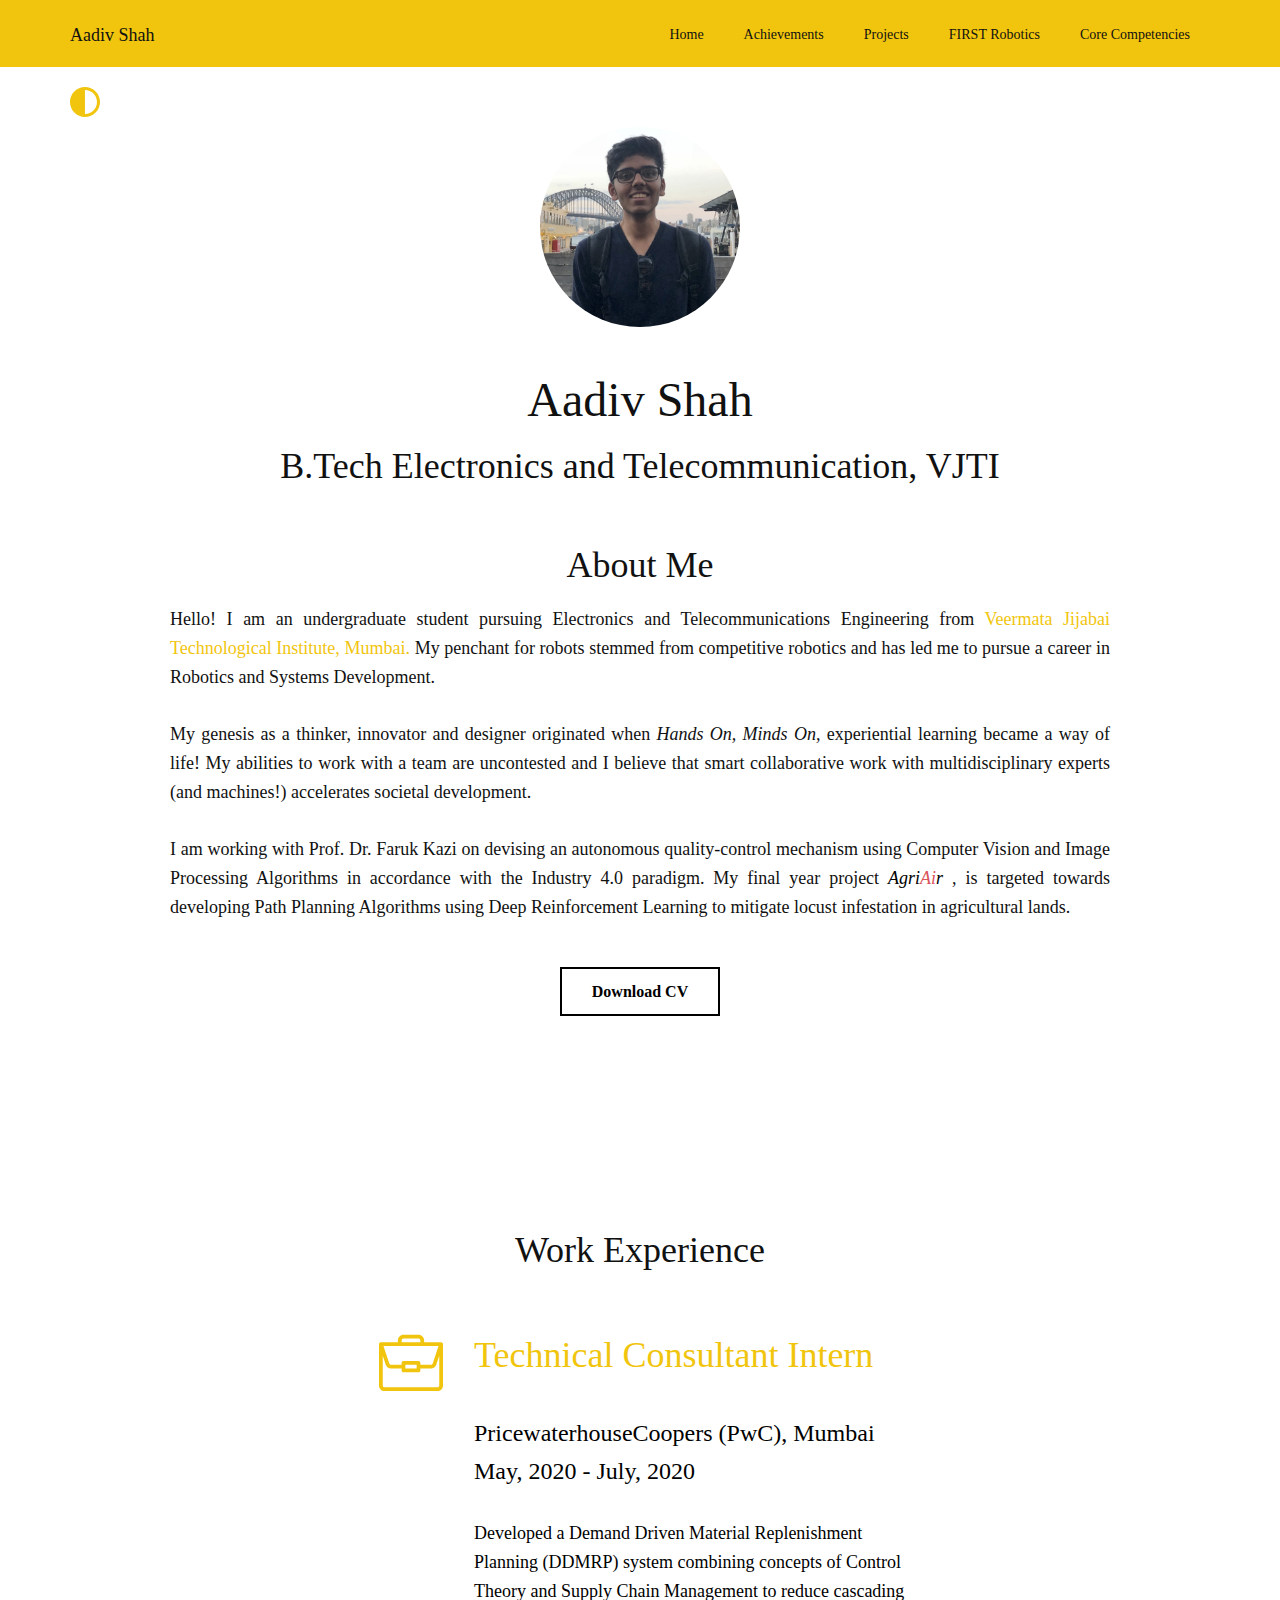
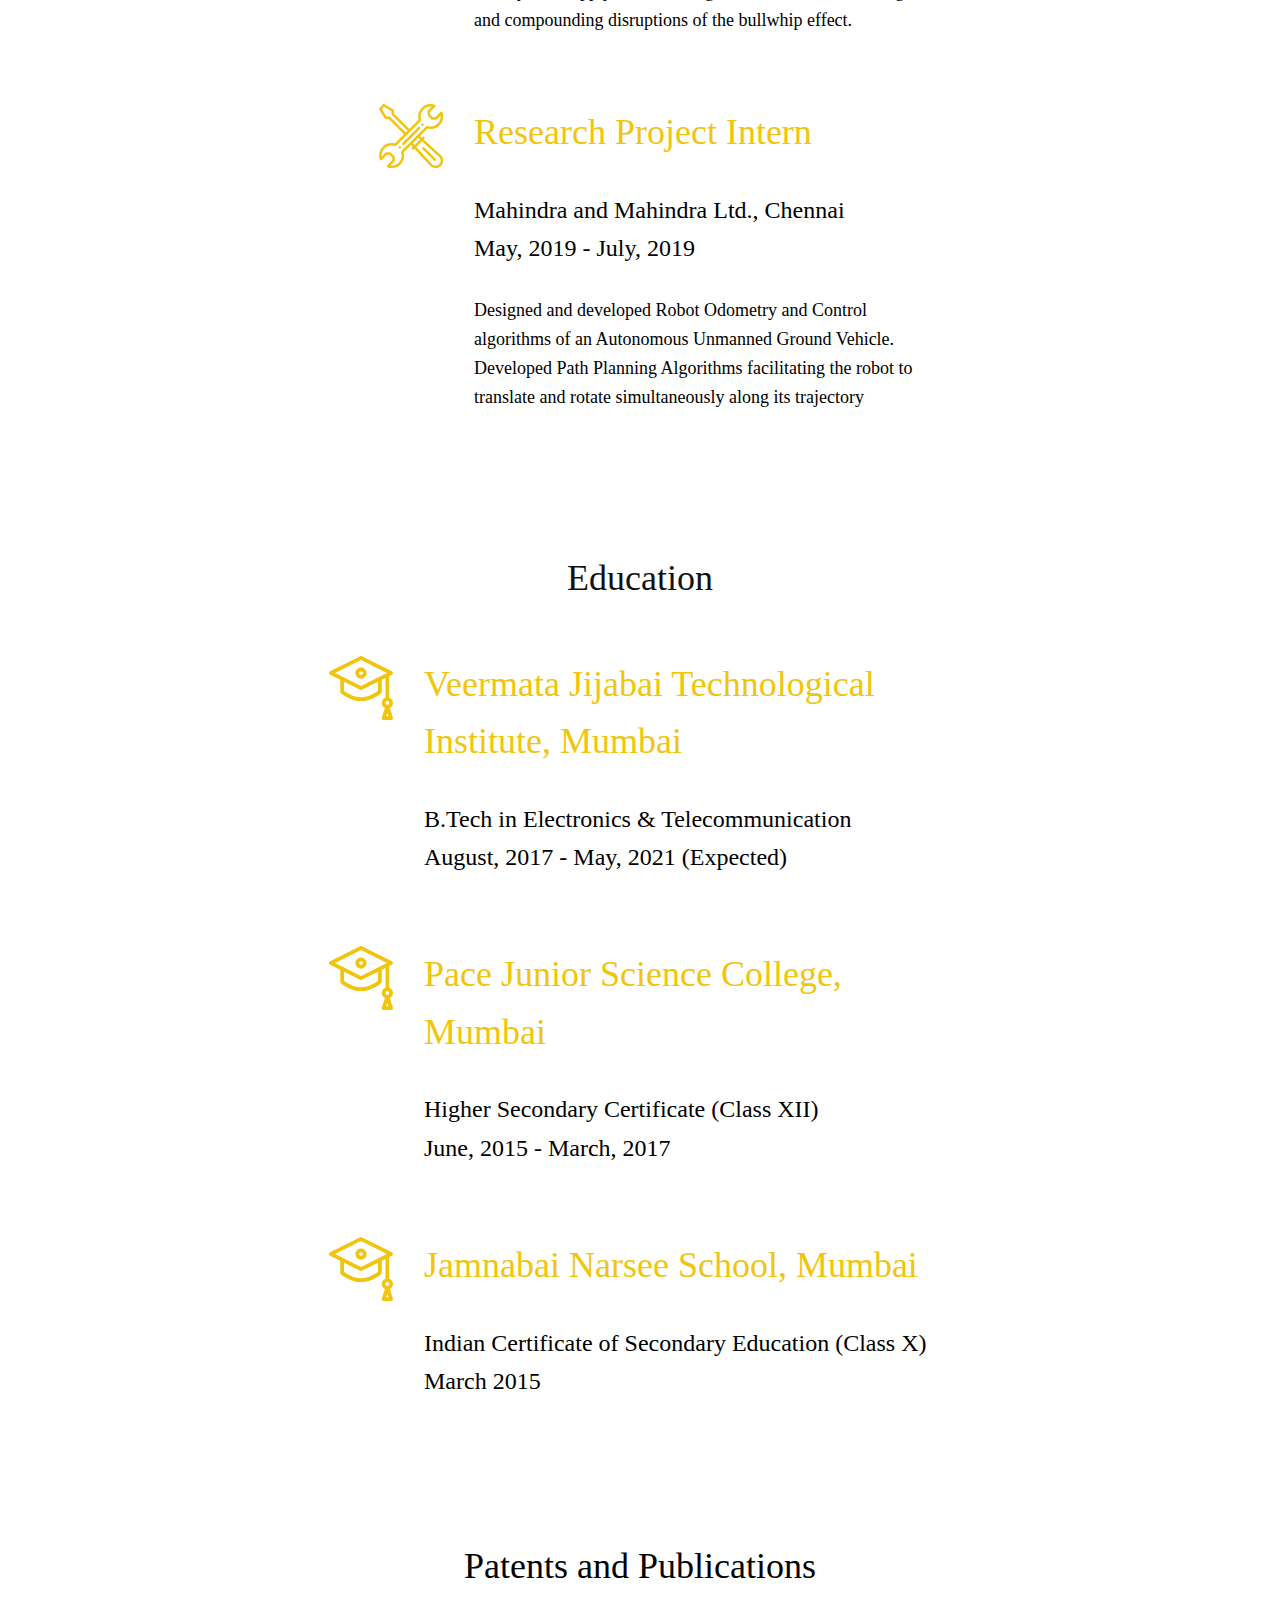
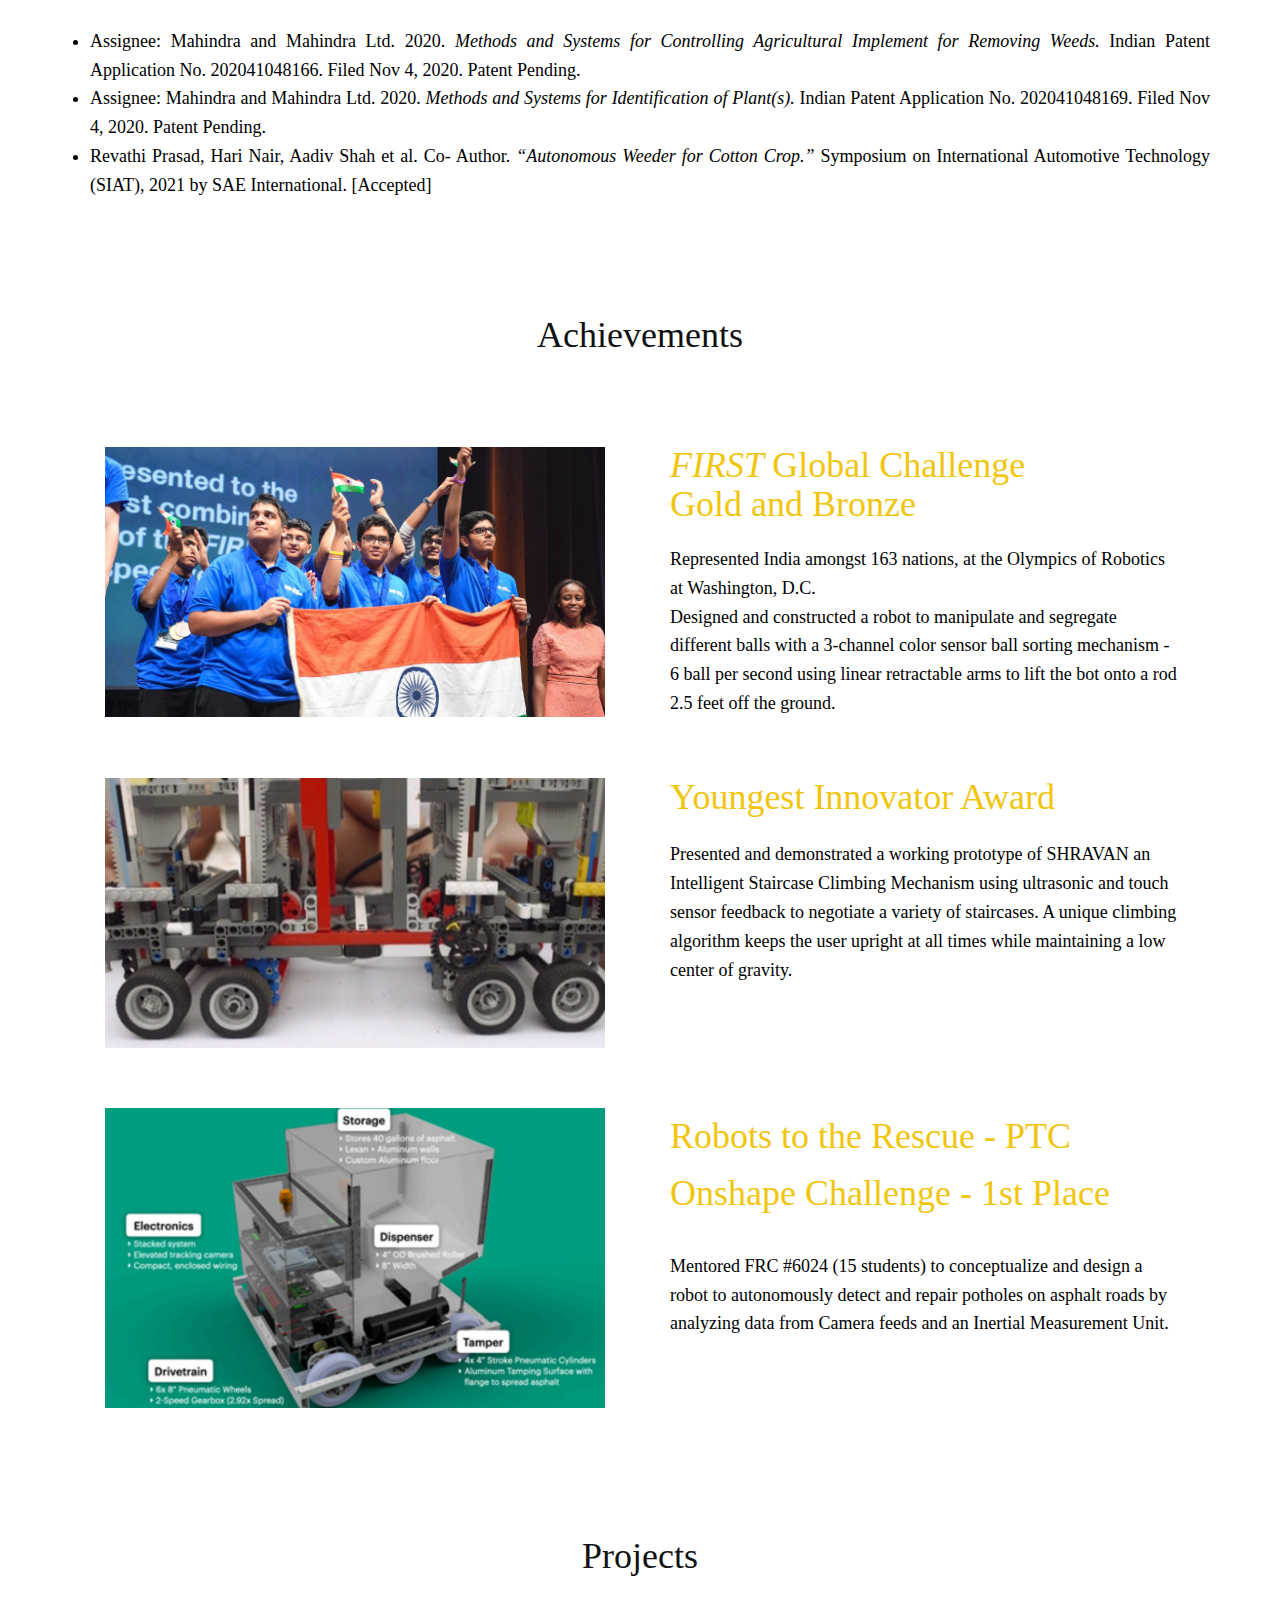
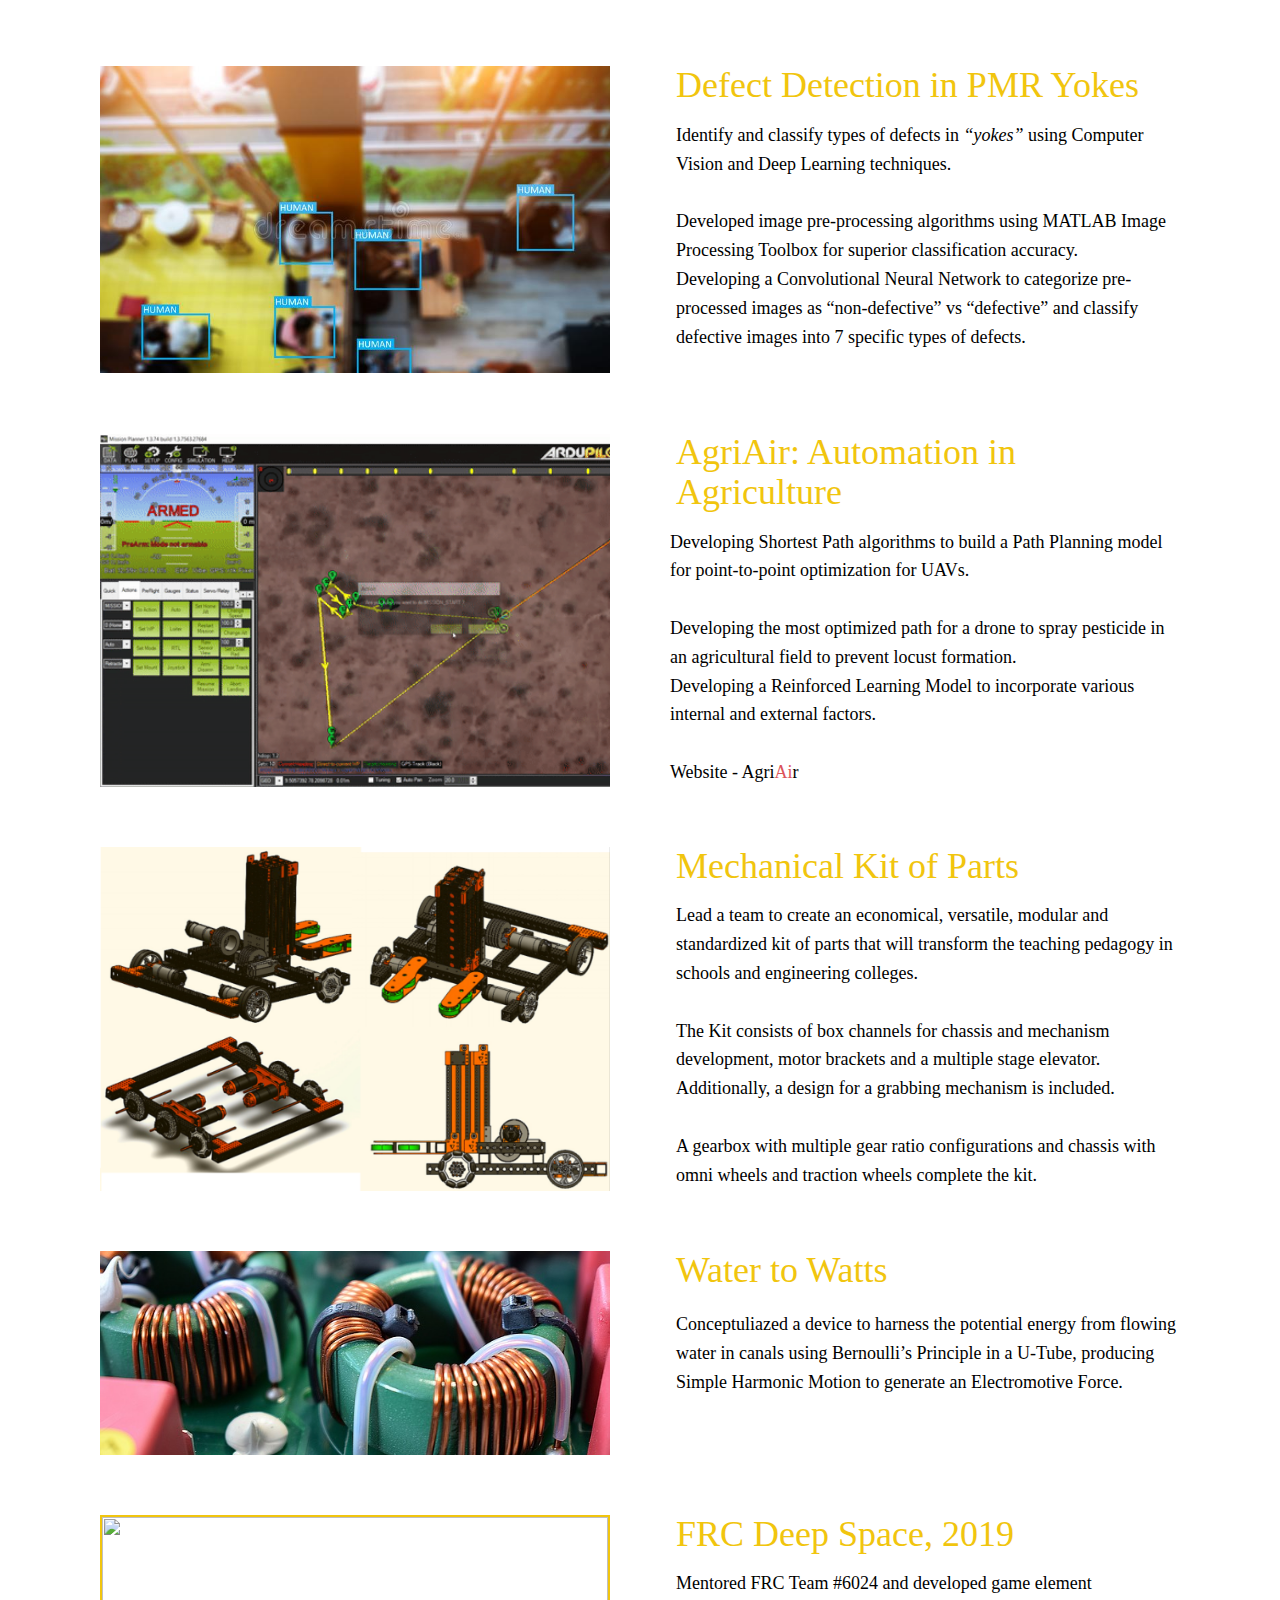
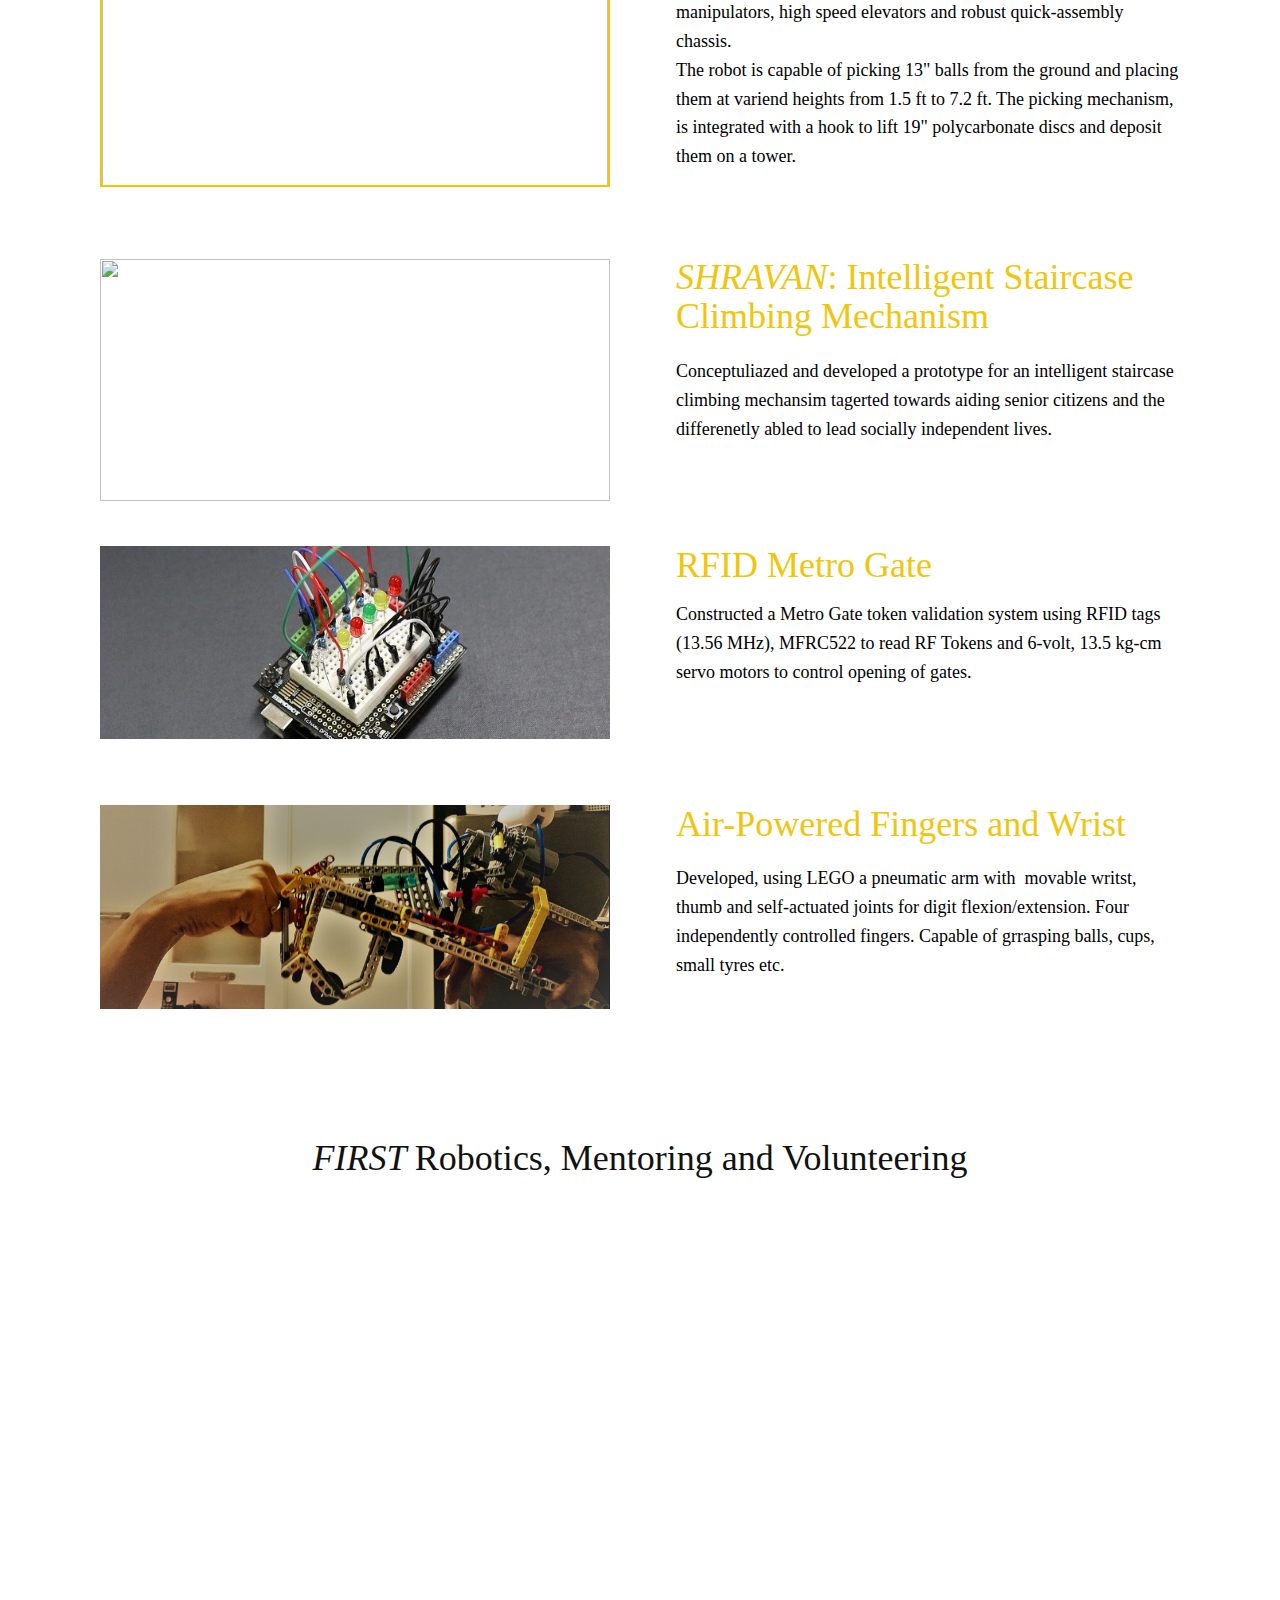
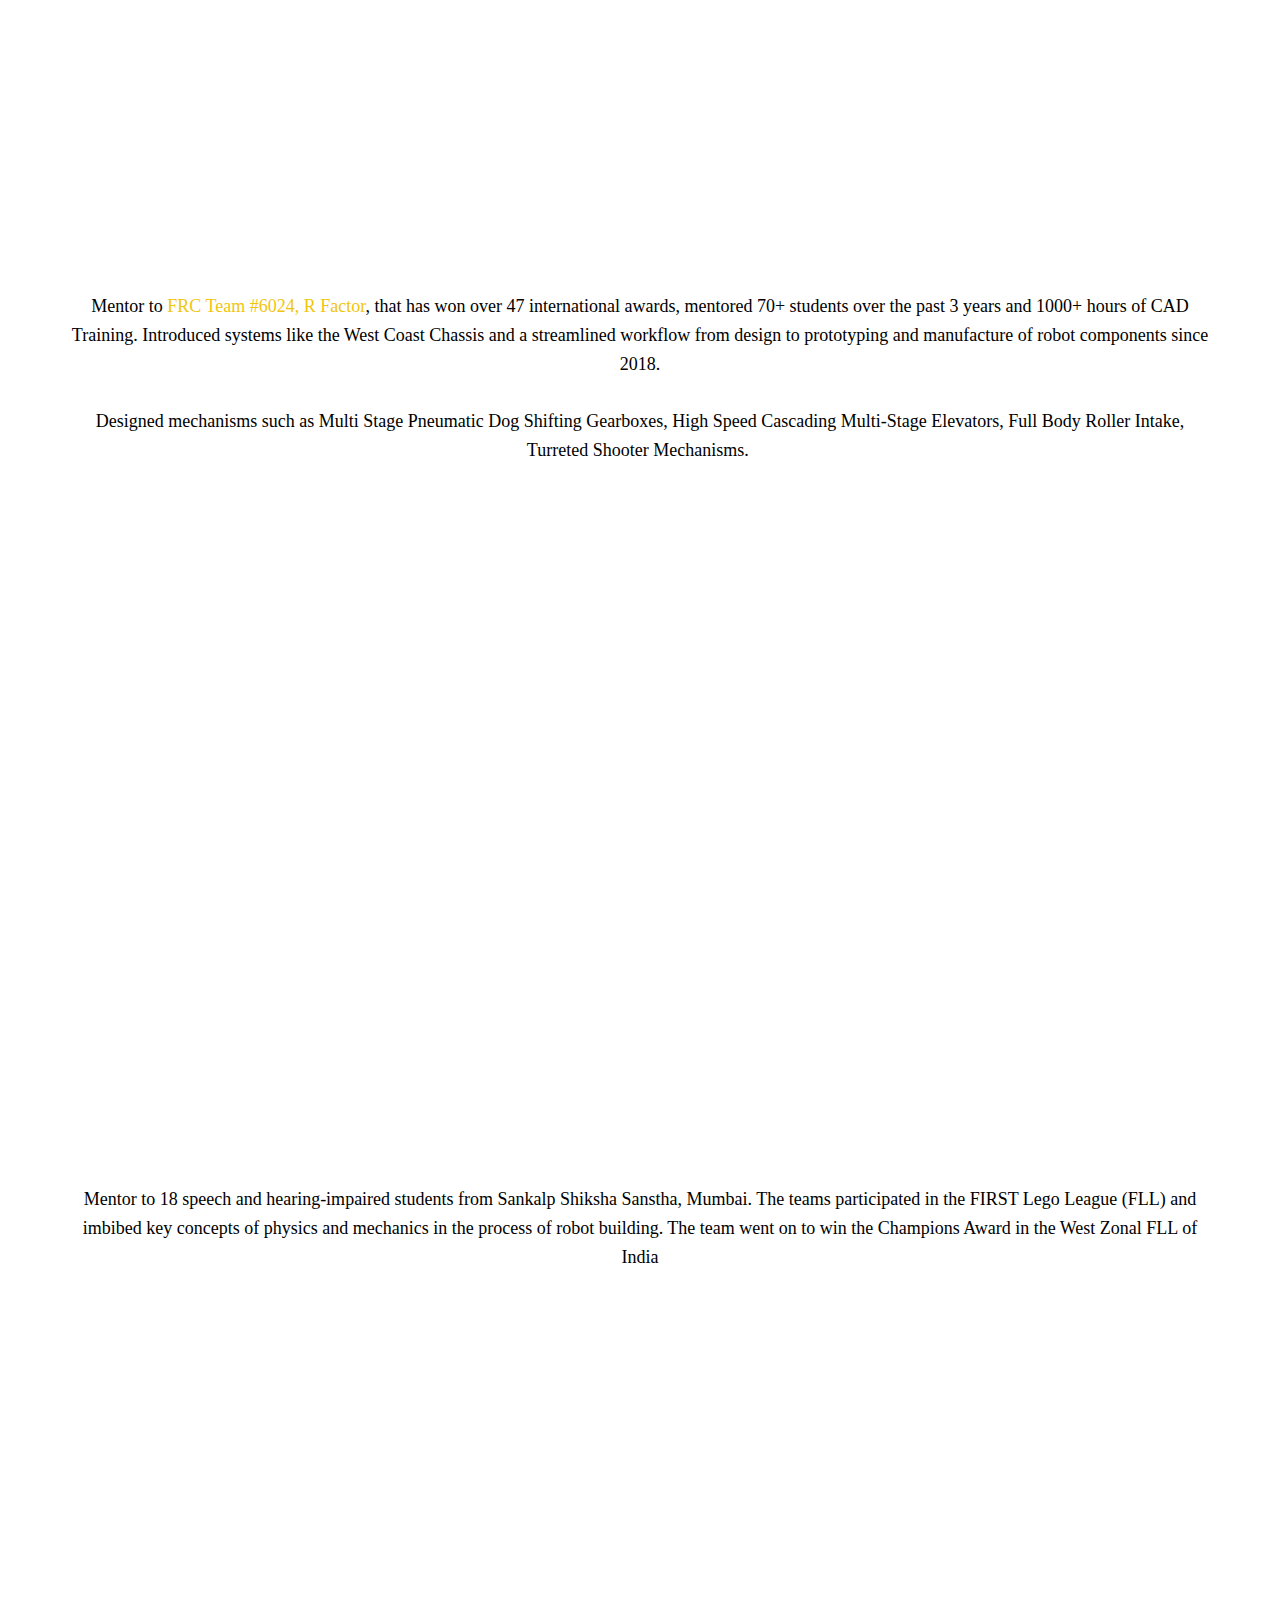
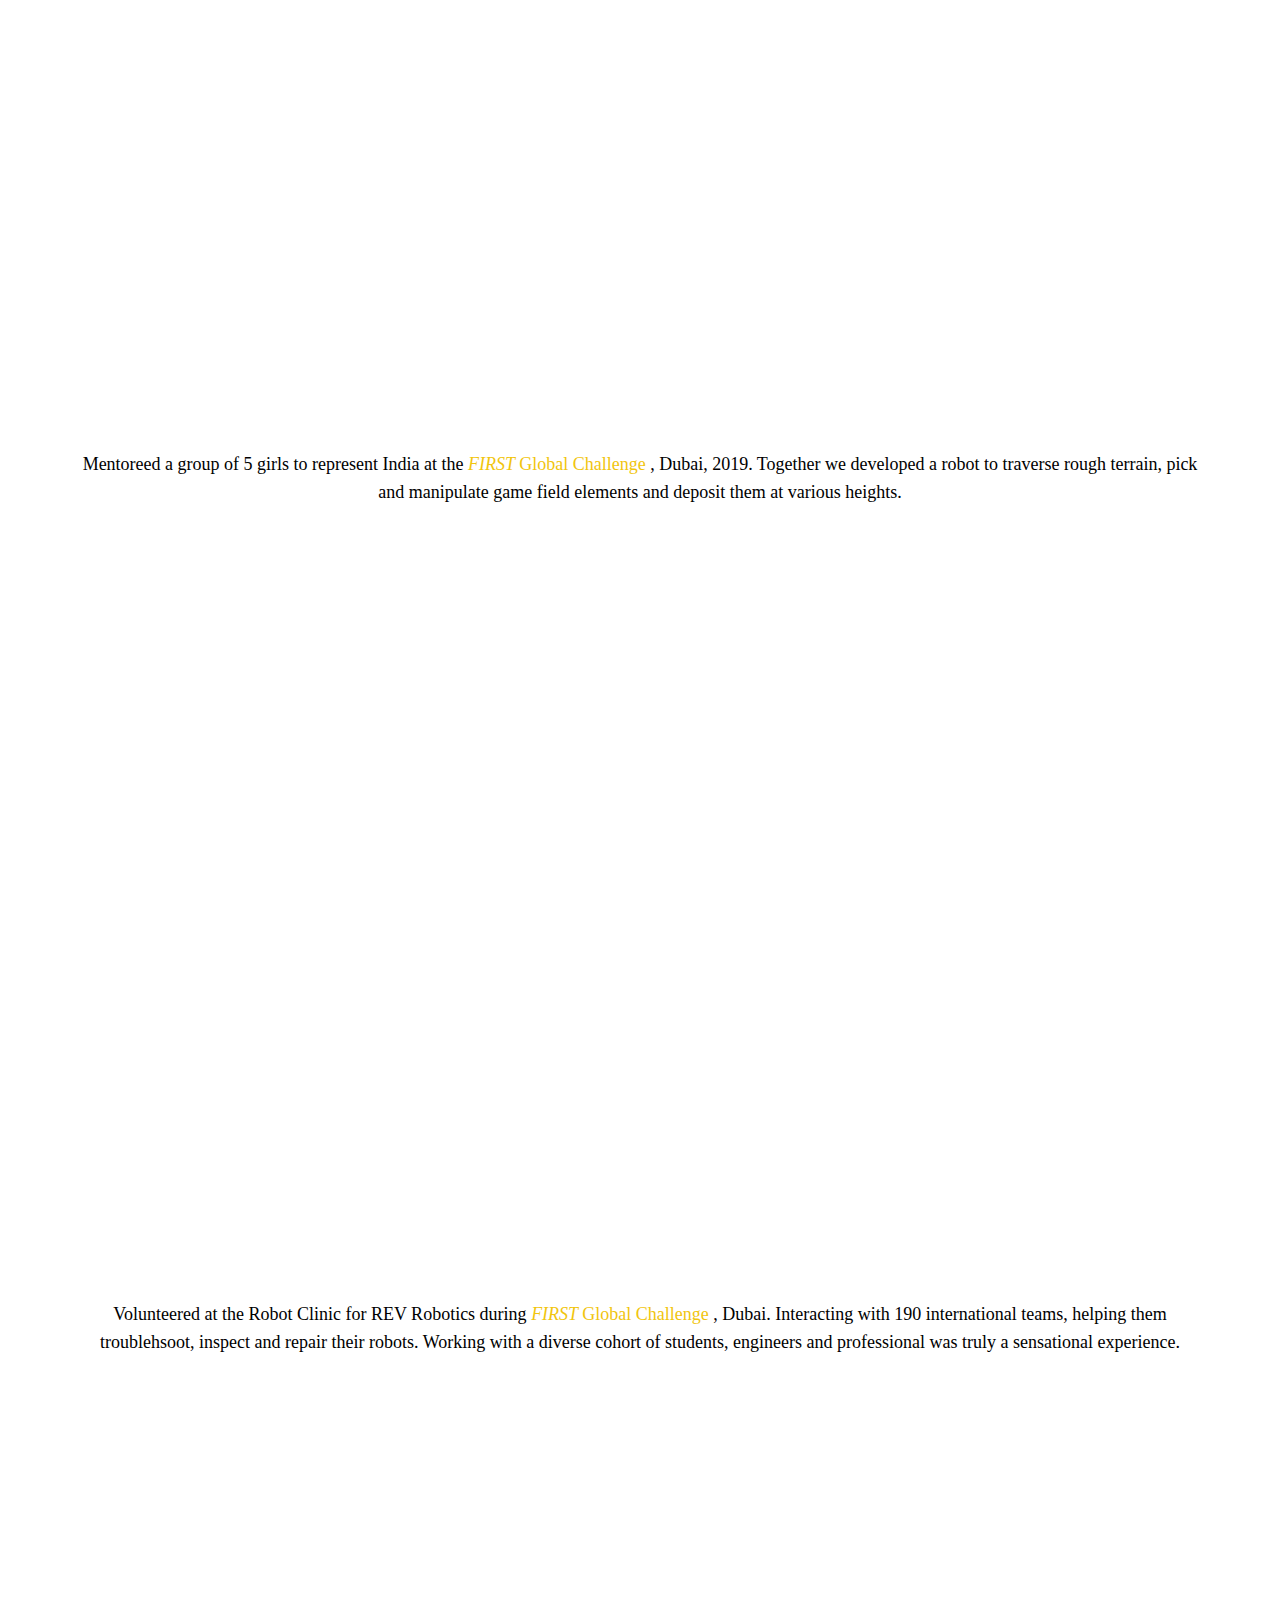
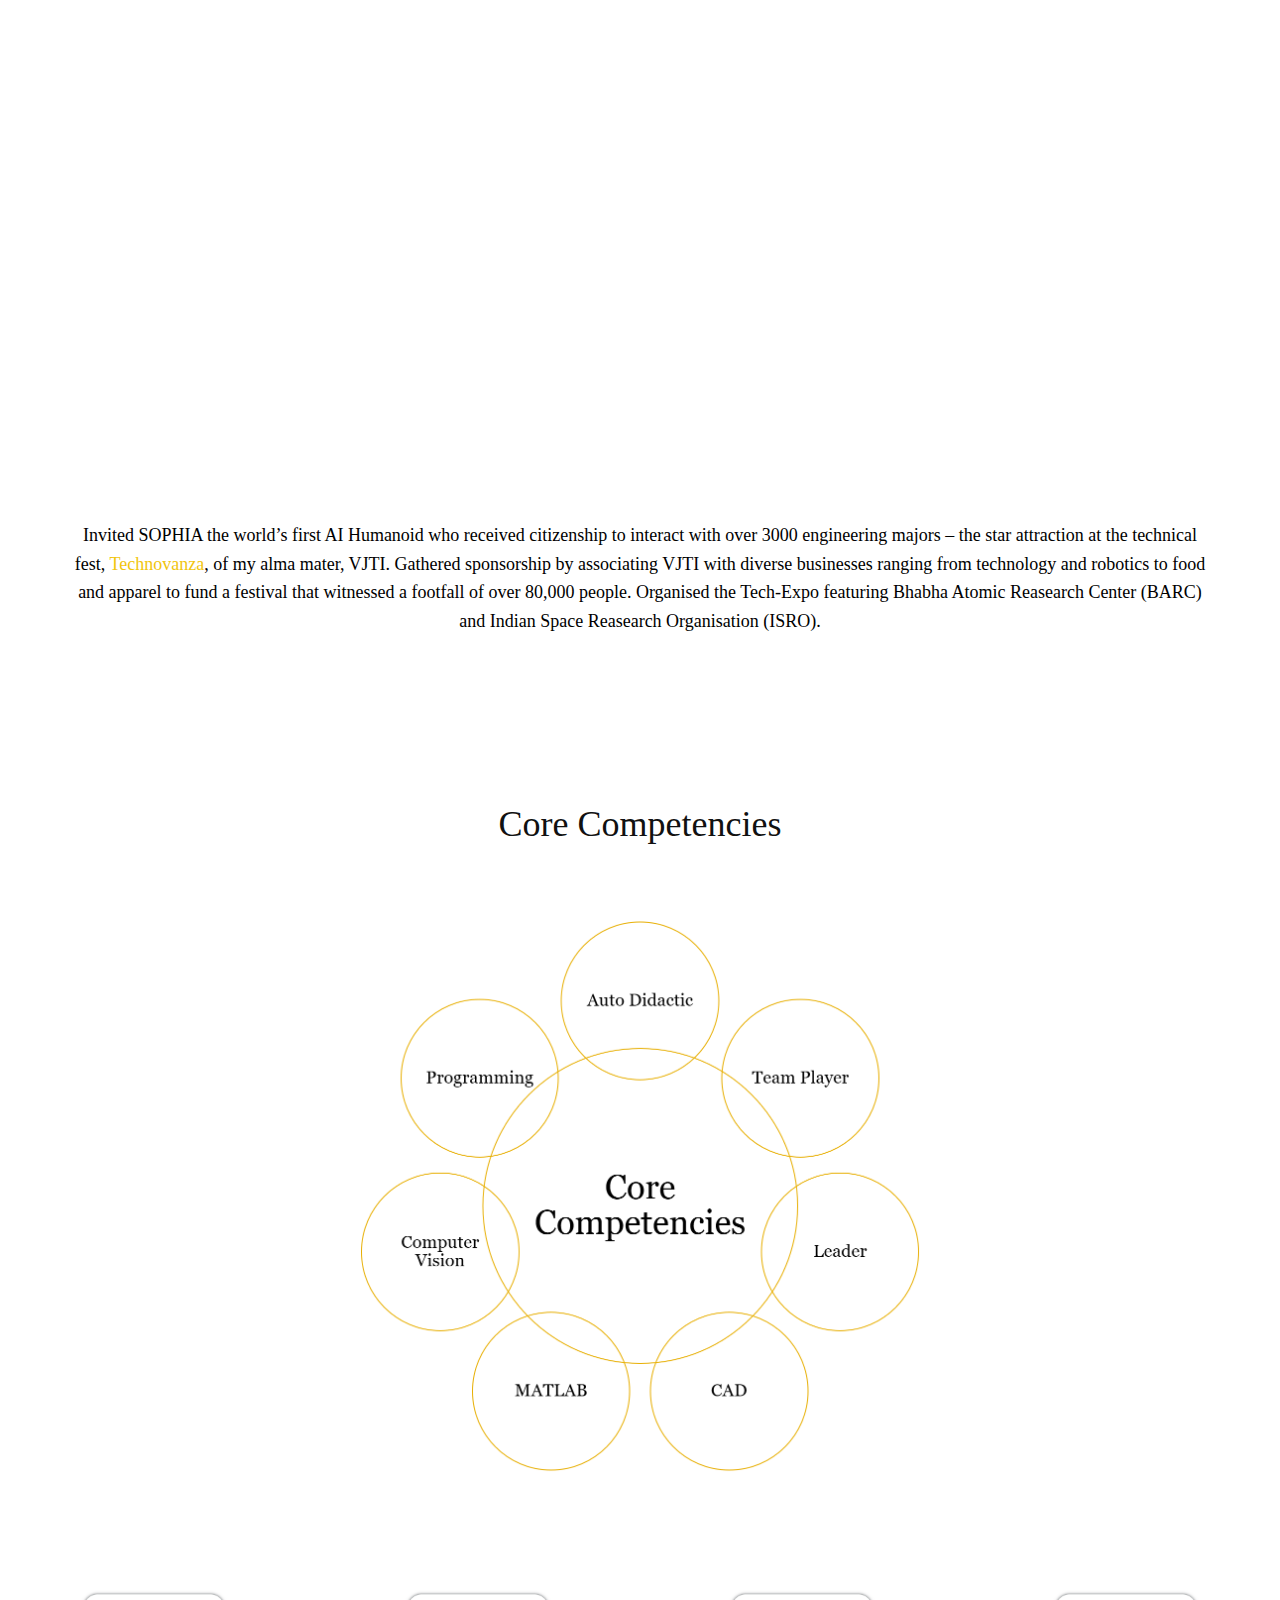
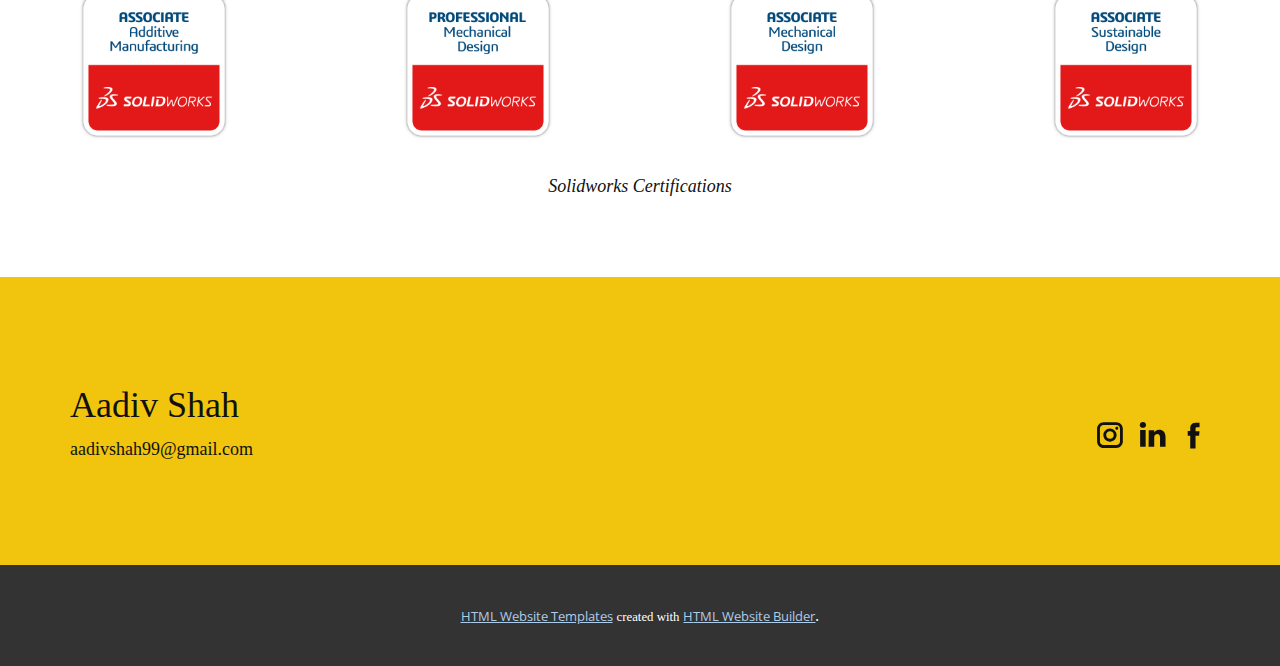
==== commit 3cf7109e: "Add files via upload" ====
--- a/index.html
+++ b/index.html
@@ -12,13 +12,14 @@
 2015 - Till Date, Technovanza | VJTI | 2017-19">
     <meta name="description" content="">
     <meta name="page_type" content="np-template-header-footer-from-plugin">
-    <title>Aadiv Shah - Home (w) 1</title>
+    <title>Aadiv Shah -- Home</title>
     <link rel="stylesheet" href="nicepage.css" media="screen">
-<link rel="stylesheet" href="Aadiv-Shah---Home-(w)-1.css" media="screen">
+<link rel="stylesheet" href="Aadiv-Shah----Home.css" media="screen">
     <script class="u-script" type="text/javascript" src="jquery.js" defer=""></script>
     <script class="u-script" type="text/javascript" src="nicepage.js" defer=""></script>
     <meta name="generator" content="Nicepage 3.1.3, nicepage.com">
     <link id="u-theme-google-font" rel="stylesheet" href="https://fonts.googleapis.com/css?family=Roboto:100,100i,300,300i,400,400i,500,500i,700,700i,900,900i|Open+Sans:300,300i,400,400i,600,600i,700,700i,800,800i">
+    
     
     
     
@@ -48,13 +49,13 @@
 				"https://facebook.com/aadivshah/"
 		]
 }</script>
-    <meta property="og:title" content="Aadiv Shah - Home (w) 1">
+    <meta property="og:title" content="Aadiv Shah -- Home">
     <meta property="og:type" content="website">
     <meta name="theme-color" content="#478ac9">
     <link rel="canonical" href="index.html">
     <meta property="og:url" content="index.html">
   </head>
-  <body data-home-page="Aadiv-Shah---Home-(w)-1.html" data-home-page-title="Aadiv Shah - Home (w) 1" class="u-body"><header class="u-align-left u-clearfix u-header u-palette-3-base u-sticky u-header" id="sec-1445"><div class="u-clearfix u-sheet u-sheet-1">
+  <body data-home-page="Aadiv-Shah----Home.html" data-home-page-title="Aadiv Shah -- Home" class="u-body"><header class="u-align-left u-clearfix u-header u-palette-3-base u-sticky u-header" id="sec-1445"><div class="u-clearfix u-sheet u-sheet-1">
         <nav class="u-align-left-md u-align-left-sm u-align-left-xs u-menu u-menu-dropdown u-offcanvas u-menu-1">
           <div class="menu-collapse u-custom-font u-font-georgia" style="font-size: 0.875rem; letter-spacing: 0px;">
             <a class="u-button-style u-custom-left-right-menu-spacing u-custom-padding-bottom u-custom-text-shadow u-custom-top-bottom-menu-spacing u-nav-link u-text-hover-white u-text-white" href="#" style="text-shadow: 2px 2px 8px rgba(0,0,0,0.4); padding: 4px; font-size: calc(1em + 8px);">
@@ -65,22 +66,22 @@
             </a>
           </div>
           <div class="u-custom-menu u-nav-container">
-            <ul class="u-custom-font u-font-georgia u-nav u-unstyled u-nav-1"><li class="u-nav-item"><a class="u-button-style u-nav-link u-text-hover-white" href="Aadiv-Shah---Home.html#WorkExperience" data-page-id="142879534" style="padding: 10px 20px;">Home</a>
-</li><li class="u-nav-item"><a class="u-button-style u-nav-link u-text-hover-white" href="Aadiv-Shah---Home.html#sec-4032" data-page-id="142879534" style="padding: 10px 20px;">Achievements</a>
-</li><li class="u-nav-item"><a class="u-button-style u-nav-link u-text-hover-white" href="Aadiv-Shah---Home-(w)-1.html#sec-8131" data-page-id="943411722" style="padding: 10px 20px;">Projects</a>
+            <ul class="u-custom-font u-font-georgia u-nav u-unstyled u-nav-1"><li class="u-nav-item"><a class="u-button-style u-nav-link u-text-hover-white" href="Aadiv-Shah---Home.html#sec-0089" data-page-id="142879534" style="padding: 10px 20px;">Home</a>
+</li><li class="u-nav-item"><a class="u-button-style u-nav-link u-text-hover-white" href="Aadiv-Shah---Home.html#sec-8224" data-page-id="142879534" style="padding: 10px 20px;">Achievements</a>
+</li><li class="u-nav-item"><a class="u-button-style u-nav-link u-text-hover-white" href="Aadiv-Shah----Home.html#sec-8131" data-page-id="943411722" style="padding: 10px 20px;">Projects</a>
 </li><li class="u-nav-item"><a class="u-button-style u-nav-link u-text-hover-white" href="Aadiv-Shah---Home.html#sec-6254" data-page-id="142879534" style="padding: 10px 20px;">FIRST Robotics</a>
-</li><li class="u-nav-item"><a class="u-button-style u-nav-link u-text-hover-white" href="Aadiv-Shah---Home.html#sec-d368" data-page-id="142879534" style="padding: 10px 20px;">Core Competencies</a>
+</li><li class="u-nav-item"><a class="u-button-style u-nav-link u-text-hover-white" href="Aadiv-Shah---Home.html#sec-3191" data-page-id="142879534" style="padding: 10px 20px;">Core Competencies</a>
 </li></ul>
           </div>
           <div class="u-custom-menu u-nav-container-collapse">
             <div class="u-black u-container-style u-inner-container-layout u-opacity u-opacity-85 u-sidenav">
               <div class="u-sidenav-overflow">
                 <div class="u-menu-close"></div>
-                <ul class="u-align-center u-custom-font u-font-georgia u-nav u-popupmenu-items u-spacing-0 u-text-white u-unstyled u-nav-2"><li class="u-nav-item"><a class="u-button-style u-nav-link" href="Aadiv-Shah---Home.html#WorkExperience" data-page-id="142879534" style="padding: 10px 20px;">Home</a>
-</li><li class="u-nav-item"><a class="u-button-style u-nav-link" href="Aadiv-Shah---Home.html#sec-4032" data-page-id="142879534" style="padding: 10px 20px;">Achievements</a>
-</li><li class="u-nav-item"><a class="u-button-style u-nav-link" href="Aadiv-Shah---Home-(w)-1.html#sec-8131" data-page-id="943411722" style="padding: 10px 20px;">Projects</a>
+                <ul class="u-align-center u-custom-font u-font-georgia u-nav u-popupmenu-items u-spacing-0 u-text-white u-unstyled u-nav-2"><li class="u-nav-item"><a class="u-button-style u-nav-link" href="Aadiv-Shah---Home.html#sec-0089" data-page-id="142879534" style="padding: 10px 20px;">Home</a>
+</li><li class="u-nav-item"><a class="u-button-style u-nav-link" href="Aadiv-Shah---Home.html#sec-8224" data-page-id="142879534" style="padding: 10px 20px;">Achievements</a>
+</li><li class="u-nav-item"><a class="u-button-style u-nav-link" href="Aadiv-Shah----Home.html#sec-8131" data-page-id="943411722" style="padding: 10px 20px;">Projects</a>
 </li><li class="u-nav-item"><a class="u-button-style u-nav-link" href="Aadiv-Shah---Home.html#sec-6254" data-page-id="142879534" style="padding: 10px 20px;">FIRST Robotics</a>
-</li><li class="u-nav-item"><a class="u-button-style u-nav-link" href="Aadiv-Shah---Home.html#sec-d368" data-page-id="142879534" style="padding: 10px 20px;">Core Competencies</a>
+</li><li class="u-nav-item"><a class="u-button-style u-nav-link" href="Aadiv-Shah---Home.html#sec-3191" data-page-id="142879534" style="padding: 10px 20px;">Core Competencies</a>
 </li></ul>
               </div>
             </div>
@@ -92,7 +93,7 @@
         </p>
       </div></header>
     <section class="u-clearfix u-white u-section-1" id="WorkExperience">
-      <div class="u-clearfix u-sheet u-sheet-1"><span class="u-icon u-icon-circle u-text-palette-3-base u-icon-1" data-animation-name="fadeIn" data-animation-duration="1000" data-animation-delay="0" data-href="Aadiv-Shah---Home.html" data-page-id="142879534"><svg class="u-svg-link" preserveAspectRatio="xMidYMin slice" viewBox="0 0 486.883 486.883" style=""><use xmlns:xlink="http://www.w3.org/1999/xlink" xlink:href="#svg-934d"></use></svg><svg xmlns="http://www.w3.org/2000/svg" xmlns:xlink="http://www.w3.org/1999/xlink" version="1.1" xml:space="preserve" class="u-svg-content" viewBox="0 0 486.883 486.883" x="0px" y="0px" id="svg-934d" style="enable-background:new 0 0 486.883 486.883;"><path d="M243.451,0C109.226,0,0.001,109.191,0.001,243.417c0,134.244,109.226,243.466,243.45,243.466  s243.431-109.222,243.431-243.466C486.882,109.191,377.676,0,243.451,0z M243.451,437.958c-0.237,0-0.479-0.033-0.716-0.033V48.96  c0.237,0,0.479-0.035,0.716-0.035c107.247,0,194.506,87.246,194.506,194.492C437.957,350.682,350.698,437.958,243.451,437.958z"></path></svg></span>
+      <div class="u-clearfix u-sheet u-sheet-1"><span class="u-icon u-icon-circle u-text-palette-3-base u-icon-1" data-href="Aadiv-Shah---Home.html" data-page-id="142879534"><svg class="u-svg-link" preserveAspectRatio="xMidYMin slice" viewBox="0 0 486.883 486.883" style=""><use xmlns:xlink="http://www.w3.org/1999/xlink" xlink:href="#svg-934d"></use></svg><svg xmlns="http://www.w3.org/2000/svg" xmlns:xlink="http://www.w3.org/1999/xlink" version="1.1" xml:space="preserve" class="u-svg-content" viewBox="0 0 486.883 486.883" x="0px" y="0px" id="svg-934d" style="enable-background:new 0 0 486.883 486.883;"><path d="M243.451,0C109.226,0,0.001,109.191,0.001,243.417c0,134.244,109.226,243.466,243.45,243.466  s243.431-109.222,243.431-243.466C486.882,109.191,377.676,0,243.451,0z M243.451,437.958c-0.237,0-0.479-0.033-0.716-0.033V48.96  c0.237,0,0.479-0.035,0.716-0.035c107.247,0,194.506,87.246,194.506,194.492C437.957,350.682,350.698,437.958,243.451,437.958z"></path></svg></span>
         <div alt="" class="u-image u-image-circle u-image-1" data-image-width="1184" data-image-height="1600"></div>
         <h1 class="u-align-center u-text u-text-1">Aadiv Shah</h1>
         <h2 class="u-align-center u-custom-font u-font-georgia u-subtitle u-text u-text-default u-text-2">B.Tech Electronics and Telecommunication, VJTI</h2>
@@ -105,9 +106,9 @@
 and I believe that smart collaborative work with
 multidisciplinary experts (and machines!) accelerates societal
 development.&nbsp;<br>
-          <br>I am working with Prof. Dr. Faruk Kazi on devising an autonomous quality-control mechanism using Computer Vision and Image Processing Algorithms in accordance with the Industry 4.0 paradigm. My final year project "<i>
+          <br>I am working with Prof. Dr. Faruk Kazi on devising an autonomous quality-control mechanism using Computer Vision and Image Processing Algorithms in accordance with the Industry 4.0 paradigm. My final year project <i>
             <a href="https://vjtiprojectsdroneacharya.wordpress.com/" class="u-active-none u-border-none u-btn u-button-link u-button-style u-hover-none u-none u-text-black u-text-hover-palette-4-base u-btn-2">Agri<span class="u-text-palette-2-base">Ai</span>r
-            </a></i>", is targeted towards developing Path Planning Algorithms using Deep Reinforcement Learning to mitigate locust infestation in agricultural lands.&nbsp;
+            </a></i>, is targeted towards developing Path Planning Algorithms using Deep Reinforcement Learning to mitigate locust infestation in agricultural lands.&nbsp;
         </p>
         <a href="files/AadivShah-CVLatEx3.pdf" class="u-border-2 u-border-black u-border-hover-palette-3-base u-btn u-button-style u-custom-font u-file-link u-font-georgia u-hover-palette-3-base u-text-black u-text-hover-white u-white u-btn-3" target="_blank">Download CV</a>
       </div>
@@ -208,7 +209,23 @@
         </div>
       </div>
     </section>
-    <section class="u-clearfix u-white u-section-4" id="sec-4032">
+    <section class="u-clearfix u-section-4" id="sec-6dc1">
+      <div class="u-clearfix u-sheet u-valign-middle u-sheet-1">
+        <h2 class="u-align-center u-text u-text-black u-text-default u-text-1">Patents and Publications</h2>
+        <ul class="u-align-justify u-text u-text-default u-text-2">
+          <li>Assignee: Mahindra and Mahindra Ltd. 2020. <i>Methods and Systems for Controlling Agricultural Implement for
+Removing Weeds.</i> Indian Patent Application No. 202041048166. Filed Nov 4, 2020. Patent Pending.
+          </li>
+          <li>Assignee: Mahindra and Mahindra Ltd. 2020. <i>Methods and Systems for Identification of Plant(s).</i> Indian Patent
+Application No. 202041048169. Filed Nov 4, 2020. Patent Pending.
+          </li>
+          <li>Revathi Prasad, Hari Nair, Aadiv Shah et al. Co- Author. <i>“Autonomous Weeder for Cotton Crop.”</i> Symposium on
+International Automotive Technology (SIAT), 2021 by SAE International. [Accepted] 
+          </li>
+        </ul>
+      </div>
+    </section>
+    <section class="u-clearfix u-white u-section-5" id="sec-4032">
       <div class="u-clearfix u-sheet u-sheet-1">
         <h2 class="u-align-center u-text u-text-1">Achievements</h2>
         <div class="u-clearfix u-expanded-width u-layout-wrap u-layout-wrap-1">
@@ -281,7 +298,7 @@
         </div>
       </div>
     </section>
-    <section class="u-align-center u-clearfix u-white u-section-5" id="sec-8131">
+    <section class="u-align-center u-clearfix u-white u-section-6" id="sec-8131">
       <div class="u-clearfix u-sheet u-sheet-1">
         <h2 class="u-custom-font u-font-georgia u-text u-text-1">Projects</h2>
         <div class="u-clearfix u-expanded-width u-layout-wrap u-layout-wrap-1">
@@ -454,18 +471,18 @@
         </div>
       </div>
     </section>
-    <section class="u-clearfix u-white u-section-6" id="sec-6254">
+    <section class="u-clearfix u-white u-section-7" id="sec-6254">
       <div class="u-clearfix u-sheet u-valign-middle u-sheet-1">
         <h2 class="u-align-center u-text u-text-1"><i>FIRST </i>Robotics, Mentoring and Volunteering
         </h2>
       </div>
     </section>
-    <section class="u-clearfix u-image u-parallax u-shading u-section-7" id="sec-9dfd">
+    <section class="skrollable u-clearfix u-image u-parallax u-shading u-section-8" id="sec-9dfd">
       <div class="u-clearfix u-sheet u-valign-middle u-sheet-1">
         <h2 class="u-align-center u-text u-text-default u-text-1">Technical Mentor - FRC #6024</h2>
       </div>
     </section>
-    <section class="u-clearfix u-white u-section-8" id="sec-4104">
+    <section class="u-clearfix u-white u-section-9" id="sec-4104">
       <div class="u-clearfix u-sheet u-valign-middle u-sheet-1">
         <p class="u-align-center u-text u-text-black u-text-1">Mentor to <a href="http://rfactor6024.com/" class="u-active-none u-border-none u-btn u-button-link u-button-style u-hover-none u-none u-text-hover-palette-4-base u-text-palette-3-base u-btn-1">FRC Team #6024, R Factor</a>, that has won over 47 international
 awards, mentored 70+ students over the past 3 years and 1000+ hours of CAD Training.
@@ -477,50 +494,50 @@
         </p>
       </div>
     </section>
-    <section class="u-align-left u-clearfix u-image u-parallax u-shading u-section-9" id="sec-ec1f">
+    <section class="skrollable u-align-left u-clearfix u-image u-parallax u-shading u-section-10" id="sec-ec1f">
       <div class="u-clearfix u-sheet u-valign-middle u-sheet-1">
         <h2 class="u-align-center u-text u-text-body-alt-color u-text-default u-text-1">Technical Mentor - <i>FIRST</i> Lego League
         </h2>
       </div>
     </section>
-    <section class="u-clearfix u-white u-section-10" id="sec-af5a">
+    <section class="u-clearfix u-white u-section-11" id="sec-af5a">
       <div class="u-clearfix u-sheet u-valign-middle u-sheet-1">
         <p class="u-align-center u-text u-text-black u-text-default u-text-1">Mentor to 18 speech and hearing-impaired students from Sankalp Shiksha Sanstha, Mumbai. The teams participated in the FIRST Lego League (FLL) and imbibed key concepts of physics and
 mechanics in the process of robot building. The team went on to win the Champions Award in the West Zonal FLL of India</p>
       </div>
     </section>
-    <section class="u-clearfix u-image u-parallax u-shading u-section-11" id="sec-54f1">
+    <section class="skrollable u-clearfix u-image u-parallax u-shading u-section-12" id="sec-54f1">
       <div class="u-clearfix u-sheet u-valign-middle u-sheet-1">
         <h2 class="u-align-center u-text u-text-default u-text-1">Technical Mentor -&nbsp;<i>FIRST </i>Global Challenge
         </h2>
       </div>
     </section>
-    <section class="u-clearfix u-white u-section-12" id="sec-5d64">
+    <section class="u-clearfix u-white u-section-13" id="sec-5d64">
       <div class="u-clearfix u-sheet u-valign-middle u-sheet-1">
         <p class="u-align-center u-text u-text-black u-text-default u-text-1">Mentoreed a group of 5 girls to represent India at the <a href="https://first.global/" class="u-active-none u-border-none u-btn u-button-link u-button-style u-hover-none u-none u-text-hover-palette-4-base u-text-palette-3-base u-btn-1"><i>FIRST </i>Global Challenge
           </a>, Dubai, 2019. Together we developed a robot to traverse rough terrain, pick and manipulate game field elements and deposit them at various heights.
         </p>
       </div>
     </section>
-    <section class="u-clearfix u-image u-parallax u-shading u-section-13" id="sec-b819">
+    <section class="skrollable u-clearfix u-image u-parallax u-shading u-section-14" id="sec-b819">
       <div class="u-clearfix u-sheet u-valign-middle u-sheet-1">
         <h2 class="u-align-center u-text u-text-default u-text-1">Technical Volunteer -&nbsp;<i>FIRST </i>Global Challenge
         </h2>
       </div>
     </section>
-    <section class="u-clearfix u-white u-section-14" id="sec-f26f">
+    <section class="u-clearfix u-white u-section-15" id="sec-f26f">
       <div class="u-clearfix u-sheet u-valign-middle u-sheet-1">
         <p class="u-align-center u-text u-text-black u-text-default u-text-1">Volunteered at the Robot Clinic for REV Robotics during <a href="https://first.global/" class="u-active-none u-border-none u-btn u-button-link u-button-style u-hover-none u-none u-text-hover-palette-4-base u-text-palette-3-base u-btn-1"><i>FIRST </i>Global Challenge
           </a>, Dubai. Interacting with 190 international teams, helping them troublehsoot, inspect and repair their robots. Working with a diverse cohort of students, engineers and professional was truly a sensational experience.
         </p>
       </div>
     </section>
-    <section class="u-clearfix u-image u-parallax u-shading u-section-15" id="sec-9c7b">
+    <section class="skrollable u-clearfix u-image u-parallax u-shading u-section-16" id="sec-9c7b">
       <div class="u-clearfix u-sheet u-valign-middle u-sheet-1">
         <h2 class="u-align-center u-text u-text-default u-text-1">Chief Sponsorship Officer - VJTI’s Technical Festival, Technovanza&nbsp;</h2>
       </div>
     </section>
-    <section class="u-clearfix u-white u-section-16" id="sec-fc45">
+    <section class="u-clearfix u-white u-section-17" id="sec-fc45">
       <div class="u-clearfix u-sheet u-valign-middle u-sheet-1">
         <p class="u-align-center u-text u-text-black u-text-default u-text-1">Invited SOPHIA the world’s first AI Humanoid who received citizenship to
 interact with over 3000 engineering majors – the star attraction at the
@@ -531,7 +548,7 @@
         </p>
       </div>
     </section>
-    <section class="u-clearfix u-valign-middle u-white u-section-17" id="sec-d368">
+    <section class="u-clearfix u-valign-middle u-white u-section-18" id="sec-d368">
       <h2 class="u-align-center u-text u-text-1">Core Competencies</h2>
       <img class="u-expand-resize u-image u-image-1" src="images/CoreCompetencies-White.png" data-image-width="1150" data-image-height="1125">
       <div class="u-align-center u-expanded-width u-gallery u-layout-grid u-lightbox u-show-text-on-hover u-gallery-1" id="carousel-fdde">
--- a/nicepage.css
+++ b/nicepage.css
@@ -31037,6 +31037,10 @@
         {
         margin-top: 20px;
         margin-bottom: 20px;
+        font-size: 1.125rem;
+        list-icon-spacing: 0.3;
+        list-icon-size: 0.8;
+        font-family: Georgia, serif;
         }
         ol
         {
@@ -31183,6 +31187,13 @@
         {
         border-color: #478ac9;
         }
+        .u-overlap.u-overlap-transparent:not(.u-overlap-contrast) .u-header :not(.u-nav-item) > ul:not(.u-unstyled),
+        .u-gradient > .u-container-layout > ul:not(.u-unstyled),
+        .u-image:not(.u-shading) > .u-container-layout > ul:not(.u-unstyled),
+        ul:not(.u-unstyled)
+        {
+        color: #000000;
+        }
         /** color-rules **/
 
         /** alt-color-rules **/
--- a/Aadiv-Shah----Home.css
+++ b/Aadiv-Shah----Home.css
@@ -0,0 +1,2036 @@
+.u-section-1 {
+  background-image: none;
+}
+
+.u-section-1 .u-sheet-1 {
+  min-height: 1108px;
+}
+
+.u-section-1 .u-icon-1 {
+  height: 30px;
+  width: 30px;
+  animation-duration: 1000ms;
+  background-image: none;
+  margin: 20px auto 0 0;
+}
+
+.u-section-1 .u-image-1 {
+  width: 200px;
+  height: 200px;
+  object-position: 50% 55.89%;
+  background-image: url("images/IMG-0919.jpg");
+  background-position: 50% 50%;
+  margin: 10px auto 0;
+}
+
+.u-section-1 .u-text-1 {
+  width: 261px;
+  margin: 47px auto 0;
+}
+
+.u-section-1 .u-text-2 {
+  margin: 20px auto 0;
+}
+
+.u-section-1 .u-text-3 {
+  width: 186px;
+  margin: 60px auto 0;
+}
+
+.u-section-1 .u-text-4 {
+  font-size: 1.125rem;
+  margin: 19px 100px 0;
+}
+
+.u-section-1 .u-btn-1 {
+  padding: 0;
+}
+
+.u-section-1 .u-btn-2 {
+  font-style: italic;
+  padding: 0;
+}
+
+.u-section-1 .u-btn-3 {
+  border-style: solid;
+  font-weight: 700;
+  text-transform: none;
+  background-image: none;
+  margin: 45px auto 60px;
+}
+
+@media (max-width: 1199px) {
+  .u-section-1 .u-text-1 {
+    width: auto;
+  }
+
+  .u-section-1 .u-text-4 {
+    margin-left: 0;
+    margin-right: 0;
+  }
+}
+
+@media (max-width: 991px) {
+  .u-section-1 .u-text-1 {
+    width: 467px;
+  }
+}
+
+@media (max-width: 767px) {
+  .u-section-1 .u-text-1 {
+    margin-left: 37px;
+    margin-right: 37px;
+  }
+
+  .u-section-1 .u-btn-3 {
+    margin-bottom: 0;
+  }
+}
+
+@media (max-width: 575px) {
+  .u-section-1 .u-text-1 {
+    width: 340px;
+    margin-left: auto;
+    margin-right: auto;
+  }
+}.u-section-2 {
+  background-image: none;
+}
+
+.u-section-2 .u-sheet-1 {
+  min-height: 944px;
+}
+
+.u-section-2 .u-text-1 {
+  margin: 40px auto 20px;
+}
+
+.u-section-2 .u-list-1 {
+  width: 622px;
+  min-height: 459px;
+  grid-template-rows: auto auto auto;
+  grid-template-columns: 100%;
+  grid-gap: 10px 10px;
+  margin: 7px auto 52px;
+}
+
+.u-section-2 .u-container-layout-1 {
+  padding: 30px;
+}
+
+.u-section-2 .u-icon-1 {
+  height: 64px;
+  width: 64px;
+  margin: 0 20px;
+}
+
+.u-section-2 .u-text-2 {
+  margin: -64px 0 0 115px;
+}
+
+.u-section-2 .u-container-layout-2 {
+  padding: 30px;
+}
+
+.u-section-2 .u-icon-2 {
+  height: 64px;
+  width: 64px;
+  margin: 0 20px;
+}
+
+.u-section-2 .u-text-3 {
+  margin: -64px 0 0 115px;
+}
+
+@media (max-width: 1199px) {
+  .u-section-2 .u-list-1 {
+    height: auto;
+  }
+}
+
+@media (max-width: 767px) {
+  .u-section-2 .u-list-1 {
+    width: 540px;
+  }
+
+  .u-section-2 .u-container-layout-1 {
+    padding-left: 10px;
+    padding-right: 10px;
+  }
+
+  .u-section-2 .u-container-layout-2 {
+    padding-left: 10px;
+    padding-right: 10px;
+  }
+}
+
+@media (max-width: 575px) {
+  .u-section-2 .u-list-1 {
+    width: 340px;
+  }
+}.u-section-3 {
+  background-image: none;
+}
+
+.u-section-3 .u-sheet-1 {
+  min-height: 961px;
+}
+
+.u-section-3 .u-text-1 {
+  margin: 40px auto 0;
+}
+
+.u-section-3 .u-list-1 {
+  width: 702px;
+  min-height: 639px;
+  grid-template-rows: auto auto auto;
+  grid-template-columns: 100%;
+  grid-gap: 10px 10px;
+  margin: 27px auto 50px;
+}
+
+.u-section-3 .u-container-layout-1 {
+  padding: 30px;
+}
+
+.u-section-3 .u-icon-1 {
+  height: 64px;
+  width: 64px;
+  margin: 0 auto 0 10px;
+}
+
+.u-section-3 .u-text-2 {
+  margin: -64px -10px 0 105px;
+}
+
+.u-section-3 .u-container-layout-2 {
+  padding: 30px;
+}
+
+.u-section-3 .u-icon-2 {
+  height: 64px;
+  width: 64px;
+  margin: 0 auto 0 10px;
+}
+
+.u-section-3 .u-text-3 {
+  margin: -64px -10px 0 105px;
+}
+
+.u-section-3 .u-container-layout-3 {
+  padding: 30px;
+}
+
+.u-section-3 .u-icon-3 {
+  height: 64px;
+  width: 64px;
+  margin: 0 auto 0 10px;
+}
+
+.u-section-3 .u-text-4 {
+  margin: -64px -10px 0 105px;
+}
+
+@media (max-width: 1199px) {
+  .u-section-3 .u-list-1 {
+    height: auto;
+  }
+}
+
+@media (max-width: 767px) {
+  .u-section-3 .u-list-1 {
+    width: 540px;
+  }
+
+  .u-section-3 .u-container-layout-1 {
+    padding-left: 10px;
+    padding-right: 10px;
+  }
+
+  .u-section-3 .u-text-2 {
+    margin-right: 0;
+    margin-left: 115px;
+  }
+
+  .u-section-3 .u-container-layout-2 {
+    padding-left: 10px;
+    padding-right: 10px;
+  }
+
+  .u-section-3 .u-text-3 {
+    margin-right: 0;
+    margin-left: 115px;
+  }
+
+  .u-section-3 .u-container-layout-3 {
+    padding-left: 10px;
+    padding-right: 10px;
+  }
+
+  .u-section-3 .u-text-4 {
+    margin-right: 0;
+    margin-left: 115px;
+  }
+}
+
+@media (max-width: 575px) {
+  .u-section-3 .u-list-1 {
+    width: 340px;
+  }
+}.u-section-4 .u-sheet-1 {
+  min-height: 386px;
+}
+
+.u-section-4 .u-text-1 {
+  margin: 60px auto 0;
+}
+
+.u-section-4 .u-text-2 {
+  margin: 40px 0 60px;
+}.u-section-5 {
+  background-image: none;
+}
+
+.u-section-5 .u-sheet-1 {
+  min-height: 1169px;
+}
+
+.u-section-5 .u-text-1 {
+  margin: 50px 0 0;
+}
+
+.u-section-5 .u-layout-wrap-1 {
+  margin-top: 60px;
+  margin-bottom: 0;
+}
+
+.u-section-5 .u-layout-cell-1 {
+  min-height: 331px;
+}
+
+.u-section-5 .u-container-layout-1 {
+  padding: 30px;
+}
+
+.u-section-5 .u-image-1 {
+  object-position: 50% 68.15%;
+  width: 500px;
+  height: 270px;
+  margin: 0 auto;
+}
+
+.u-section-5 .u-layout-cell-2 {
+  min-height: 331px;
+}
+
+.u-section-5 .u-container-layout-2 {
+  padding: 30px;
+}
+
+.u-section-5 .u-text-2 {
+  margin: 0 50px 0 0;
+}
+
+.u-section-5 .u-btn-1 {
+  animation-duration: 1000ms;
+  padding: 0;
+}
+
+.u-section-5 .u-text-3 {
+  margin: 20px 0 0;
+}
+
+.u-section-5 .u-layout-cell-3 {
+  min-height: 330px;
+}
+
+.u-section-5 .u-container-layout-3 {
+  padding: 30px;
+}
+
+.u-section-5 .u-image-2 {
+  object-position: 50% 0%;
+  width: 500px;
+  height: 270px;
+  margin: 0 auto;
+}
+
+.u-section-5 .u-layout-cell-4 {
+  min-height: 330px;
+}
+
+.u-section-5 .u-container-layout-4 {
+  padding: 30px;
+}
+
+.u-section-5 .u-text-4 {
+  margin-top: 0;
+  margin-bottom: 0;
+}
+
+.u-section-5 .u-btn-2 {
+  padding: 0;
+}
+
+.u-section-5 .u-text-5 {
+  margin: 23px 0 0;
+}
+
+.u-section-5 .u-layout-wrap-2 {
+  margin-top: 0;
+  margin-bottom: 0;
+}
+
+.u-section-5 .u-layout-cell-5 {
+  min-height: 330px;
+}
+
+.u-section-5 .u-container-layout-5 {
+  padding: 30px 30px 29px;
+}
+
+.u-section-5 .u-image-3 {
+  width: 500px;
+  height: 300px;
+  margin: 0 auto;
+}
+
+.u-section-5 .u-layout-cell-6 {
+  min-height: 330px;
+}
+
+.u-section-5 .u-container-layout-6 {
+  padding: 30px;
+}
+
+.u-section-5 .u-text-6 {
+  margin-top: 0;
+  margin-bottom: 0;
+}
+
+.u-section-5 .u-btn-3 {
+  padding: 0;
+}
+
+@media (max-width: 1199px) {
+  .u-section-5 .u-sheet-1 {
+    min-height: 724px;
+  }
+
+  .u-section-5 .u-layout-wrap-1 {
+    position: relative;
+  }
+
+  .u-section-5 .u-layout-cell-1 {
+    min-height: 273px;
+    background-position: 50% 68.15%;
+  }
+
+  .u-section-5 .u-image-1 {
+    width: 410px;
+    height: 221px;
+  }
+
+  .u-section-5 .u-layout-cell-2 {
+    min-height: 273px;
+  }
+
+  .u-section-5 .u-text-2 {
+    margin-right: 0;
+  }
+
+  .u-section-5 .u-layout-cell-3 {
+    min-height: 272px;
+    background-position: 50% 0%;
+  }
+
+  .u-section-5 .u-image-2 {
+    width: 410px;
+    height: 221px;
+  }
+
+  .u-section-5 .u-layout-cell-4 {
+    min-height: 272px;
+  }
+
+  .u-section-5 .u-layout-wrap-2 {
+    margin-top: 20px;
+    position: relative;
+  }
+
+  .u-section-5 .u-layout-cell-5 {
+    min-height: 272px;
+  }
+
+  .u-section-5 .u-image-3 {
+    width: 410px;
+    height: 246px;
+  }
+
+  .u-section-5 .u-layout-cell-6 {
+    min-height: 272px;
+  }
+}
+
+@media (max-width: 991px) {
+  .u-section-5 .u-sheet-1 {
+    min-height: 646px;
+  }
+
+  .u-section-5 .u-layout-cell-1 {
+    min-height: 209px;
+  }
+
+  .u-section-5 .u-image-1 {
+    width: 300px;
+    height: 162px;
+  }
+
+  .u-section-5 .u-layout-cell-2 {
+    min-height: 100px;
+  }
+
+  .u-section-5 .u-layout-cell-3 {
+    min-height: 208px;
+  }
+
+  .u-section-5 .u-image-2 {
+    width: 300px;
+    height: 162px;
+  }
+
+  .u-section-5 .u-layout-cell-4 {
+    min-height: 100px;
+  }
+
+  .u-section-5 .u-layout-cell-5 {
+    min-height: 208px;
+  }
+
+  .u-section-5 .u-image-3 {
+    width: 300px;
+    height: 180px;
+  }
+
+  .u-section-5 .u-layout-cell-6 {
+    min-height: 100px;
+  }
+}
+
+@media (max-width: 767px) {
+  .u-section-5 .u-sheet-1 {
+    min-height: 797px;
+  }
+
+  .u-section-5 .u-layout-cell-1 {
+    min-height: 314px;
+  }
+
+  .u-section-5 .u-container-layout-1 {
+    padding-left: 10px;
+    padding-right: 10px;
+  }
+
+  .u-section-5 .u-container-layout-2 {
+    padding-left: 10px;
+    padding-right: 10px;
+  }
+
+  .u-section-5 .u-layout-cell-3 {
+    min-height: 312px;
+  }
+
+  .u-section-5 .u-container-layout-3 {
+    padding-left: 10px;
+    padding-right: 10px;
+  }
+
+  .u-section-5 .u-container-layout-4 {
+    padding-left: 10px;
+    padding-right: 10px;
+  }
+
+  .u-section-5 .u-layout-cell-5 {
+    min-height: 312px;
+  }
+
+  .u-section-5 .u-container-layout-5 {
+    padding-left: 10px;
+    padding-right: 10px;
+  }
+
+  .u-section-5 .u-container-layout-6 {
+    padding-left: 10px;
+    padding-right: 10px;
+  }
+}
+
+@media (max-width: 575px) {
+  .u-section-5 .u-sheet-1 {
+    min-height: 587px;
+  }
+
+  .u-section-5 .u-layout-cell-1 {
+    min-height: 198px;
+  }
+
+  .u-section-5 .u-layout-cell-3 {
+    min-height: 196px;
+  }
+
+  .u-section-5 .u-layout-cell-5 {
+    min-height: 196px;
+  }
+}.u-section-6 {
+  background-image: none;
+}
+
+.u-section-6 .u-sheet-1 {
+  min-height: 2751px;
+}
+
+.u-section-6 .u-text-1 {
+  width: 180px;
+  margin: 100px auto 0;
+}
+
+.u-section-6 .u-layout-wrap-1 {
+  margin-top: 60px;
+  margin-bottom: 0;
+  margin-right: 0;
+}
+
+.u-section-6 .u-layout-cell-1 {
+  min-height: 367px;
+}
+
+.u-section-6 .u-container-layout-1 {
+  padding: 30px;
+}
+
+.u-section-6 .u-image-1 {
+  height: 307px;
+  margin: 0 auto 0 0;
+}
+
+.u-section-6 .u-layout-cell-2 {
+  min-height: 367px;
+}
+
+.u-section-6 .u-container-layout-2 {
+  padding: 30px;
+}
+
+.u-section-6 .u-text-2 {
+  margin: 0 auto 0 6px;
+}
+
+.u-section-6 .u-text-3 {
+  margin: 15px 0 0 6px;
+}
+
+.u-section-6 .u-layout-cell-3 {
+  min-height: 413px;
+}
+
+.u-section-6 .u-container-layout-3 {
+  padding: 30px;
+}
+
+.u-section-6 .u-image-2 {
+  height: 353px;
+  object-position: 0% 50%;
+  margin: 0 auto 0 0;
+}
+
+.u-section-6 .u-layout-cell-4 {
+  min-height: 413px;
+}
+
+.u-section-6 .u-container-layout-4 {
+  padding: 30px;
+}
+
+.u-section-6 .u-text-4 {
+  margin: 0 auto 0 6px;
+}
+
+.u-section-6 .u-btn-1 {
+  padding: 0;
+}
+
+.u-section-6 .u-text-5 {
+  margin: 15px 0 0;
+}
+
+.u-section-6 .u-btn-2 {
+  border-style: none;
+  padding: 0;
+}
+
+.u-section-6 .u-layout-wrap-2 {
+  margin-top: 0;
+  margin-bottom: 0;
+}
+
+.u-section-6 .u-layout-cell-5 {
+  min-height: 404px;
+}
+
+.u-section-6 .u-container-layout-5 {
+  padding: 30px;
+}
+
+.u-section-6 .u-image-3 {
+  height: 344px;
+  object-position: 100% 50%;
+  margin: 0 auto 0 0;
+}
+
+.u-section-6 .u-layout-cell-6 {
+  min-height: 404px;
+}
+
+.u-section-6 .u-container-layout-6 {
+  padding: 30px;
+}
+
+.u-section-6 .u-text-6 {
+  margin: 0 6px;
+}
+
+.u-section-6 .u-text-7 {
+  margin: 15px auto 0 6px;
+}
+
+.u-section-6 .u-layout-cell-7 {
+  min-height: 249px;
+}
+
+.u-section-6 .u-container-layout-7 {
+  padding: 30px;
+}
+
+.u-section-6 .u-image-4 {
+  height: 204px;
+  margin: 0 auto 0 0;
+}
+
+.u-section-6 .u-layout-cell-8 {
+  min-height: 249px;
+}
+
+.u-section-6 .u-container-layout-8 {
+  padding: 30px;
+}
+
+.u-section-6 .u-text-8 {
+  margin: 0 0 0 6px;
+}
+
+.u-section-6 .u-text-9 {
+  margin-left: 6px;
+  margin-right: 0;
+}
+
+.u-section-6 .u-layout-wrap-3 {
+  margin: 0;
+}
+
+.u-section-6 .u-layout-cell-9 {
+  min-height: 343px;
+}
+
+.u-section-6 .u-container-layout-9 {
+  padding: 30px;
+}
+
+.u-section-6 .u-image-5 {
+  height: 272px;
+  object-position: 100% 50%;
+  margin: 0 auto 0 0;
+}
+
+.u-section-6 .u-layout-cell-10 {
+  min-height: 343px;
+}
+
+.u-section-6 .u-container-layout-10 {
+  padding: 30px;
+}
+
+.u-section-6 .u-text-10 {
+  margin: 0 6px;
+}
+
+.u-section-6 .u-text-11 {
+  margin: 15px auto 0 6px;
+}
+
+.u-section-6 .u-layout-cell-11 {
+  min-height: 303px;
+}
+
+.u-section-6 .u-container-layout-11 {
+  padding: 30px;
+}
+
+.u-section-6 .u-image-6 {
+  height: 242px;
+  margin: -8px auto 0 0;
+}
+
+.u-section-6 .u-layout-cell-12 {
+  min-height: 303px;
+}
+
+.u-section-6 .u-container-layout-12 {
+  padding: 30px;
+}
+
+.u-section-6 .u-text-12 {
+  margin: 0 0 0 6px;
+}
+
+.u-section-6 .u-btn-3 {
+  padding: 0;
+}
+
+.u-section-6 .u-text-13 {
+  margin-left: 6px;
+  margin-right: 0;
+}
+
+.u-section-6 .u-layout-wrap-4 {
+  width: 1140px;
+  margin: -15px 0 0;
+}
+
+.u-section-6 .u-layout-cell-13 {
+  min-height: 259px;
+}
+
+.u-section-6 .u-container-layout-13 {
+  padding: 30px;
+}
+
+.u-section-6 .u-image-7 {
+  height: 193px;
+  object-position: 100% 50%;
+  margin: 0 auto 0 0;
+}
+
+.u-section-6 .u-layout-cell-14 {
+  min-height: 259px;
+}
+
+.u-section-6 .u-container-layout-14 {
+  padding: 30px;
+}
+
+.u-section-6 .u-text-14 {
+  margin: 0 6px;
+}
+
+.u-section-6 .u-text-15 {
+  margin: 15px auto 0 6px;
+}
+
+.u-section-6 .u-layout-cell-15 {
+  min-height: 259px;
+}
+
+.u-section-6 .u-container-layout-15 {
+  padding: 30px;
+}
+
+.u-section-6 .u-image-8 {
+  height: 204px;
+  margin: 0 auto 0 0;
+}
+
+.u-section-6 .u-layout-cell-16 {
+  min-height: 264px;
+}
+
+.u-section-6 .u-container-layout-16 {
+  padding: 30px;
+}
+
+.u-section-6 .u-text-16 {
+  margin: 0 0 0 6px;
+}
+
+.u-section-6 .u-text-17 {
+  margin: 20px 0 0 6px;
+}
+
+@media (max-width: 1199px) {
+  .u-section-6 .u-sheet-1 {
+    min-height: 1652px;
+  }
+
+  .u-section-6 .u-layout-wrap-1 {
+    position: relative;
+    margin-right: initial;
+  }
+
+  .u-section-6 .u-layout-cell-1 {
+    min-height: 303px;
+  }
+
+  .u-section-6 .u-image-1 {
+    height: 247px;
+    margin-right: initial;
+    margin-left: initial;
+  }
+
+  .u-section-6 .u-layout-cell-2 {
+    min-height: 303px;
+  }
+
+  .u-section-6 .u-text-2 {
+    margin-left: 5px;
+  }
+
+  .u-section-6 .u-text-3 {
+    margin-top: 20px;
+    margin-right: auto;
+    margin-left: 5px;
+  }
+
+  .u-section-6 .u-layout-cell-3 {
+    min-height: 341px;
+  }
+
+  .u-section-6 .u-image-2 {
+    height: 283px;
+    margin-right: initial;
+    margin-left: initial;
+  }
+
+  .u-section-6 .u-layout-cell-4 {
+    min-height: 341px;
+  }
+
+  .u-section-6 .u-text-4 {
+    margin-left: 5px;
+  }
+
+  .u-section-6 .u-layout-wrap-2 {
+    position: relative;
+  }
+
+  .u-section-6 .u-layout-cell-5 {
+    min-height: 213px;
+  }
+
+  .u-section-6 .u-image-3 {
+    height: 277px;
+    margin-right: initial;
+    margin-left: initial;
+  }
+
+  .u-section-6 .u-layout-cell-6 {
+    min-height: 213px;
+  }
+
+  .u-section-6 .u-text-6 {
+    margin-left: 5px;
+    margin-right: 5px;
+  }
+
+  .u-section-6 .u-text-7 {
+    margin-left: 5px;
+  }
+
+  .u-section-6 .u-layout-cell-7 {
+    min-height: 213px;
+  }
+
+  .u-section-6 .u-image-4 {
+    height: 164px;
+    margin-right: initial;
+    margin-left: initial;
+  }
+
+  .u-section-6 .u-layout-cell-8 {
+    min-height: 213px;
+  }
+
+  .u-section-6 .u-text-8 {
+    margin-left: 5px;
+  }
+
+  .u-section-6 .u-text-9 {
+    margin-left: 0;
+  }
+
+  .u-section-6 .u-layout-wrap-3 {
+    position: relative;
+    margin-right: initial;
+    margin-left: initial;
+  }
+
+  .u-section-6 .u-layout-cell-9 {
+    min-height: 283px;
+  }
+
+  .u-section-6 .u-image-5 {
+    height: 219px;
+    margin-right: initial;
+    margin-left: initial;
+  }
+
+  .u-section-6 .u-layout-cell-10 {
+    min-height: 283px;
+  }
+
+  .u-section-6 .u-text-10 {
+    margin-left: 5px;
+    margin-right: 5px;
+  }
+
+  .u-section-6 .u-text-11 {
+    margin-left: 5px;
+  }
+
+  .u-section-6 .u-layout-cell-11 {
+    min-height: 250px;
+  }
+
+  .u-section-6 .u-image-6 {
+    height: 194px;
+    margin-right: initial;
+    margin-left: initial;
+  }
+
+  .u-section-6 .u-layout-cell-12 {
+    min-height: 250px;
+  }
+
+  .u-section-6 .u-text-12 {
+    margin-left: 5px;
+  }
+
+  .u-section-6 .u-text-13 {
+    margin-left: 0;
+  }
+
+  .u-section-6 .u-layout-wrap-4 {
+    position: relative;
+    width: 940px;
+  }
+
+  .u-section-6 .u-layout-cell-13 {
+    min-height: 213px;
+  }
+
+  .u-section-6 .u-image-7 {
+    height: 155px;
+    margin-right: initial;
+    margin-left: initial;
+  }
+
+  .u-section-6 .u-layout-cell-14 {
+    min-height: 213px;
+  }
+
+  .u-section-6 .u-text-14 {
+    margin-left: 5px;
+    margin-right: 5px;
+  }
+
+  .u-section-6 .u-text-15 {
+    margin-left: 5px;
+  }
+
+  .u-section-6 .u-layout-cell-15 {
+    min-height: 213px;
+  }
+
+  .u-section-6 .u-image-8 {
+    height: 164px;
+    margin-right: initial;
+    margin-left: initial;
+  }
+
+  .u-section-6 .u-layout-cell-16 {
+    min-height: 213px;
+  }
+
+  .u-section-6 .u-text-16 {
+    margin-left: 5px;
+  }
+
+  .u-section-6 .u-text-17 {
+    margin-left: 0;
+  }
+}
+
+@media (max-width: 991px) {
+  .u-section-6 .u-sheet-1 {
+    min-height: 1153px;
+  }
+
+  .u-section-6 .u-layout-cell-1 {
+    min-height: 232px;
+  }
+
+  .u-section-6 .u-image-1 {
+    height: 181px;
+    margin-right: initial;
+    margin-left: initial;
+  }
+
+  .u-section-6 .u-layout-cell-2 {
+    min-height: 100px;
+  }
+
+  .u-section-6 .u-text-2 {
+    margin-left: 4px;
+  }
+
+  .u-section-6 .u-text-3 {
+    margin-right: -4px;
+    margin-left: 4px;
+  }
+
+  .u-section-6 .u-layout-cell-3 {
+    min-height: 261px;
+  }
+
+  .u-section-6 .u-image-2 {
+    height: 207px;
+    margin-right: initial;
+    margin-left: initial;
+  }
+
+  .u-section-6 .u-layout-cell-4 {
+    min-height: 100px;
+  }
+
+  .u-section-6 .u-text-4 {
+    margin-left: 4px;
+  }
+
+  .u-section-6 .u-layout-wrap-2 {
+    margin-top: 20px;
+  }
+
+  .u-section-6 .u-layout-cell-5 {
+    min-height: 163px;
+  }
+
+  .u-section-6 .u-image-3 {
+    height: 203px;
+    margin-right: initial;
+    margin-left: initial;
+  }
+
+  .u-section-6 .u-layout-cell-6 {
+    min-height: 100px;
+  }
+
+  .u-section-6 .u-text-6 {
+    margin-left: 4px;
+    margin-right: 4px;
+  }
+
+  .u-section-6 .u-text-7 {
+    margin-left: 4px;
+  }
+
+  .u-section-6 .u-layout-cell-7 {
+    min-height: 163px;
+  }
+
+  .u-section-6 .u-image-4 {
+    height: 120px;
+    margin-right: initial;
+    margin-left: initial;
+  }
+
+  .u-section-6 .u-layout-cell-8 {
+    min-height: 100px;
+  }
+
+  .u-section-6 .u-text-8 {
+    margin-left: 4px;
+  }
+
+  .u-section-6 .u-layout-cell-9 {
+    min-height: 217px;
+  }
+
+  .u-section-6 .u-image-5 {
+    height: 160px;
+    margin-right: initial;
+    margin-left: initial;
+  }
+
+  .u-section-6 .u-layout-cell-10 {
+    min-height: 100px;
+  }
+
+  .u-section-6 .u-text-10 {
+    margin-left: 4px;
+    margin-right: 4px;
+  }
+
+  .u-section-6 .u-text-11 {
+    margin-left: 4px;
+  }
+
+  .u-section-6 .u-layout-cell-11 {
+    min-height: 191px;
+  }
+
+  .u-section-6 .u-image-6 {
+    height: 142px;
+    margin-right: initial;
+    margin-left: initial;
+  }
+
+  .u-section-6 .u-layout-cell-12 {
+    min-height: 100px;
+  }
+
+  .u-section-6 .u-text-12 {
+    margin-left: 4px;
+  }
+
+  .u-section-6 .u-layout-wrap-4 {
+    width: 720px;
+  }
+
+  .u-section-6 .u-layout-cell-13 {
+    min-height: 163px;
+  }
+
+  .u-section-6 .u-image-7 {
+    height: 113px;
+    margin-right: initial;
+    margin-left: initial;
+  }
+
+  .u-section-6 .u-layout-cell-14 {
+    min-height: 100px;
+  }
+
+  .u-section-6 .u-text-14 {
+    margin-left: 4px;
+    margin-right: 4px;
+  }
+
+  .u-section-6 .u-text-15 {
+    margin-left: 4px;
+  }
+
+  .u-section-6 .u-layout-cell-15 {
+    min-height: 163px;
+  }
+
+  .u-section-6 .u-image-8 {
+    height: 120px;
+    margin-right: initial;
+    margin-left: initial;
+  }
+
+  .u-section-6 .u-layout-cell-16 {
+    min-height: 100px;
+  }
+
+  .u-section-6 .u-text-16 {
+    margin-left: 4px;
+  }
+}
+
+@media (max-width: 767px) {
+  .u-section-6 .u-sheet-1 {
+    min-height: 2771px;
+  }
+
+  .u-section-6 .u-layout-cell-1 {
+    min-height: 348px;
+  }
+
+  .u-section-6 .u-container-layout-1 {
+    padding-left: 10px;
+    padding-right: 10px;
+  }
+
+  .u-section-6 .u-image-1 {
+    height: 314px;
+    margin-right: initial;
+    margin-left: initial;
+  }
+
+  .u-section-6 .u-container-layout-2 {
+    padding-left: 10px;
+    padding-right: 10px;
+  }
+
+  .u-section-6 .u-text-2 {
+    margin-left: 7px;
+  }
+
+  .u-section-6 .u-text-3 {
+    margin-right: -7px;
+    margin-left: 7px;
+  }
+
+  .u-section-6 .u-layout-cell-3 {
+    min-height: 392px;
+  }
+
+  .u-section-6 .u-container-layout-3 {
+    padding-left: 10px;
+    padding-right: 10px;
+  }
+
+  .u-section-6 .u-image-2 {
+    height: 359px;
+    margin-right: initial;
+    margin-left: initial;
+  }
+
+  .u-section-6 .u-container-layout-4 {
+    padding-left: 10px;
+    padding-right: 10px;
+  }
+
+  .u-section-6 .u-text-4 {
+    margin-left: 7px;
+  }
+
+  .u-section-6 .u-layout-cell-5 {
+    min-height: 245px;
+  }
+
+  .u-section-6 .u-container-layout-5 {
+    padding-left: 10px;
+    padding-right: 10px;
+  }
+
+  .u-section-6 .u-image-3 {
+    height: 352px;
+    margin-right: initial;
+    margin-left: initial;
+  }
+
+  .u-section-6 .u-container-layout-6 {
+    padding-left: 10px;
+    padding-right: 10px;
+  }
+
+  .u-section-6 .u-text-6 {
+    margin-left: 7px;
+    margin-right: 7px;
+  }
+
+  .u-section-6 .u-text-7 {
+    margin-left: 7px;
+  }
+
+  .u-section-6 .u-layout-cell-7 {
+    min-height: 245px;
+  }
+
+  .u-section-6 .u-container-layout-7 {
+    padding-left: 10px;
+    padding-right: 10px;
+  }
+
+  .u-section-6 .u-image-4 {
+    height: 208px;
+    margin-right: initial;
+    margin-left: initial;
+  }
+
+  .u-section-6 .u-container-layout-8 {
+    padding-left: 10px;
+    padding-right: 10px;
+  }
+
+  .u-section-6 .u-text-8 {
+    margin-left: 7px;
+  }
+
+  .u-section-6 .u-layout-wrap-3 {
+    margin-top: 20px;
+    margin-right: initial;
+    margin-left: initial;
+  }
+
+  .u-section-6 .u-layout-cell-9 {
+    min-height: 326px;
+  }
+
+  .u-section-6 .u-container-layout-9 {
+    padding-left: 10px;
+    padding-right: 10px;
+  }
+
+  .u-section-6 .u-image-5 {
+    height: 277px;
+    margin-right: initial;
+    margin-left: initial;
+  }
+
+  .u-section-6 .u-container-layout-10 {
+    padding-left: 10px;
+    padding-right: 10px;
+  }
+
+  .u-section-6 .u-text-10 {
+    margin-left: 7px;
+    margin-right: 7px;
+  }
+
+  .u-section-6 .u-text-11 {
+    margin-left: 7px;
+  }
+
+  .u-section-6 .u-layout-cell-11 {
+    min-height: 287px;
+  }
+
+  .u-section-6 .u-container-layout-11 {
+    padding-left: 10px;
+    padding-right: 10px;
+  }
+
+  .u-section-6 .u-image-6 {
+    height: 246px;
+    margin-right: initial;
+    margin-left: initial;
+  }
+
+  .u-section-6 .u-container-layout-12 {
+    padding-left: 10px;
+    padding-right: 10px;
+  }
+
+  .u-section-6 .u-text-12 {
+    margin-left: 7px;
+  }
+
+  .u-section-6 .u-layout-wrap-4 {
+    width: 540px;
+  }
+
+  .u-section-6 .u-layout-cell-13 {
+    min-height: 245px;
+  }
+
+  .u-section-6 .u-container-layout-13 {
+    padding-left: 10px;
+    padding-right: 10px;
+  }
+
+  .u-section-6 .u-image-7 {
+    height: 196px;
+    margin-right: initial;
+    margin-left: initial;
+  }
+
+  .u-section-6 .u-container-layout-14 {
+    padding-left: 10px;
+    padding-right: 10px;
+  }
+
+  .u-section-6 .u-text-14 {
+    margin-left: 7px;
+    margin-right: 7px;
+  }
+
+  .u-section-6 .u-text-15 {
+    margin-left: 7px;
+  }
+
+  .u-section-6 .u-layout-cell-15 {
+    min-height: 245px;
+  }
+
+  .u-section-6 .u-container-layout-15 {
+    padding-left: 10px;
+    padding-right: 10px;
+  }
+
+  .u-section-6 .u-image-8 {
+    height: 208px;
+    margin-right: initial;
+    margin-left: initial;
+  }
+
+  .u-section-6 .u-container-layout-16 {
+    padding-left: 10px;
+    padding-right: 10px;
+  }
+
+  .u-section-6 .u-text-16 {
+    margin-left: 7px;
+  }
+}
+
+@media (max-width: 575px) {
+  .u-section-6 .u-sheet-1 {
+    min-height: 1865px;
+  }
+
+  .u-section-6 .u-layout-cell-1 {
+    min-height: 219px;
+  }
+
+  .u-section-6 .u-image-1 {
+    height: 193px;
+    margin-right: initial;
+    margin-left: initial;
+  }
+
+  .u-section-6 .u-text-2 {
+    margin-left: 4px;
+  }
+
+  .u-section-6 .u-text-3 {
+    margin-right: -4px;
+    margin-left: 4px;
+  }
+
+  .u-section-6 .u-layout-cell-3 {
+    min-height: 247px;
+  }
+
+  .u-section-6 .u-image-2 {
+    height: 221px;
+    margin-right: initial;
+    margin-left: initial;
+  }
+
+  .u-section-6 .u-text-4 {
+    margin-left: 4px;
+  }
+
+  .u-section-6 .u-layout-cell-5 {
+    min-height: 154px;
+  }
+
+  .u-section-6 .u-image-3 {
+    height: 217px;
+    margin-right: initial;
+    margin-left: initial;
+  }
+
+  .u-section-6 .u-text-6 {
+    margin-left: 4px;
+    margin-right: 4px;
+  }
+
+  .u-section-6 .u-text-7 {
+    margin-left: 4px;
+  }
+
+  .u-section-6 .u-layout-cell-7 {
+    min-height: 154px;
+  }
+
+  .u-section-6 .u-image-4 {
+    height: 128px;
+    margin-right: initial;
+    margin-left: initial;
+  }
+
+  .u-section-6 .u-text-8 {
+    margin-left: 4px;
+  }
+
+  .u-section-6 .u-layout-cell-9 {
+    min-height: 205px;
+  }
+
+  .u-section-6 .u-image-5 {
+    height: 170px;
+    margin-right: initial;
+    margin-left: initial;
+  }
+
+  .u-section-6 .u-text-10 {
+    margin-left: 4px;
+    margin-right: 4px;
+  }
+
+  .u-section-6 .u-text-11 {
+    margin-left: 4px;
+  }
+
+  .u-section-6 .u-layout-cell-11 {
+    min-height: 181px;
+  }
+
+  .u-section-6 .u-image-6 {
+    height: 151px;
+    margin-right: initial;
+    margin-left: initial;
+  }
+
+  .u-section-6 .u-text-12 {
+    margin-left: 4px;
+  }
+
+  .u-section-6 .u-layout-wrap-4 {
+    margin-top: 20px;
+    width: 340px;
+  }
+
+  .u-section-6 .u-layout-cell-13 {
+    min-height: 154px;
+  }
+
+  .u-section-6 .u-image-7 {
+    height: 121px;
+    margin-right: initial;
+    margin-left: initial;
+  }
+
+  .u-section-6 .u-text-14 {
+    margin-left: 4px;
+    margin-right: 4px;
+  }
+
+  .u-section-6 .u-text-15 {
+    margin-left: 4px;
+  }
+
+  .u-section-6 .u-layout-cell-15 {
+    min-height: 154px;
+  }
+
+  .u-section-6 .u-image-8 {
+    height: 128px;
+    margin-right: initial;
+    margin-left: initial;
+  }
+
+  .u-section-6 .u-text-16 {
+    margin-left: 4px;
+  }
+}.u-section-7 {
+  background-image: none;
+}
+
+.u-section-7 .u-sheet-1 {
+  min-height: 200px;
+}
+
+.u-section-7 .u-text-1 {
+  margin: 100px 0;
+}
+
+@media (max-width: 767px) {
+  .u-section-7 .u-text-1 {
+    margin-top: 60px;
+    margin-bottom: 60px;
+  }
+}.u-section-8 {
+  background-image: linear-gradient(0deg, rgba(0,0,0,0.35), rgba(0,0,0,0.35)), url("images/Screenshot2020-12-131518431.png");
+}
+
+.u-section-8 .u-sheet-1 {
+  min-height: 550px;
+}
+
+.u-section-8 .u-text-1 {
+  margin: 60px auto;
+}
+
+@media (max-width: 1199px) {
+  .u-section-8 {
+    background-position: 50% 2.68%;
+  }
+
+  .u-section-8 .u-sheet-1 {
+    min-height: 454px;
+  }
+}
+
+@media (max-width: 991px) {
+  .u-section-8 .u-sheet-1 {
+    min-height: 348px;
+  }
+}
+
+@media (max-width: 767px) {
+  .u-section-8 .u-sheet-1 {
+    min-height: 261px;
+  }
+}
+
+@media (max-width: 575px) {
+  .u-section-8 .u-sheet-1 {
+    min-height: 164px;
+  }
+}.u-section-9 {
+  background-image: none;
+}
+
+.u-section-9 .u-sheet-1 {
+  min-height: 300px;
+}
+
+.u-section-9 .u-text-1 {
+  margin: 60px auto;
+}
+
+.u-section-9 .u-btn-1 {
+  padding: 0;
+}.u-section-10 {
+  background-image: linear-gradient(0deg, rgba(0,0,0,0.35), rgba(0,0,0,0.35)), url("images/ok1.jpg");
+}
+
+.u-section-10 .u-sheet-1 {
+  min-height: 550px;
+}
+
+.u-section-10 .u-text-1 {
+  margin: 60px auto;
+}
+
+@media (max-width: 1199px) {
+  .u-section-10 {
+    background-position: 52.88% 100%;
+    background-size: 140%;
+  }
+
+  .u-section-10 .u-sheet-1 {
+    min-height: 454px;
+  }
+}
+
+@media (max-width: 991px) {
+  .u-section-10 .u-sheet-1 {
+    min-height: 348px;
+  }
+}
+
+@media (max-width: 767px) {
+  .u-section-10 .u-sheet-1 {
+    min-height: 261px;
+  }
+}
+
+@media (max-width: 575px) {
+  .u-section-10 .u-sheet-1 {
+    min-height: 164px;
+  }
+}.u-section-11 {
+  background-image: none;
+}
+
+.u-section-11 .u-sheet-1 {
+  min-height: 300px;
+}
+
+.u-section-11 .u-text-1 {
+  margin: 60px auto;
+}.u-section-12 {
+  background-image: linear-gradient(0deg, rgba(0,0,0,0.35), rgba(0,0,0,0.35)), url("images/19c822eb-13ef-4442-b1ea-14bb95796ef9.JPG");
+}
+
+.u-section-12 .u-sheet-1 {
+  min-height: 550px;
+}
+
+.u-section-12 .u-text-1 {
+  margin: 60px auto;
+}
+
+@media (max-width: 1199px) {
+  .u-section-12 {
+    background-position: 50% 50%;
+  }
+
+  .u-section-12 .u-sheet-1 {
+    min-height: 454px;
+  }
+}
+
+@media (max-width: 991px) {
+  .u-section-12 .u-sheet-1 {
+    min-height: 348px;
+  }
+}
+
+@media (max-width: 767px) {
+  .u-section-12 .u-sheet-1 {
+    min-height: 261px;
+  }
+}
+
+@media (max-width: 575px) {
+  .u-section-12 .u-sheet-1 {
+    min-height: 164px;
+  }
+}.u-section-13 {
+  background-image: none;
+}
+
+.u-section-13 .u-sheet-1 {
+  min-height: 300px;
+}
+
+.u-section-13 .u-text-1 {
+  margin: 60px 0;
+}
+
+.u-section-13 .u-btn-1 {
+  padding: 0;
+}.u-section-14 {
+  background-image: linear-gradient(0deg, rgba(0,0,0,0.35), rgba(0,0,0,0.35)), url("images/IMG-6966.jpg");
+}
+
+.u-section-14 .u-sheet-1 {
+  min-height: 550px;
+}
+
+.u-section-14 .u-text-1 {
+  margin: 60px auto;
+}
+
+@media (max-width: 1199px) {
+  .u-section-14 {
+    background-position: 50% 50%;
+  }
+
+  .u-section-14 .u-sheet-1 {
+    min-height: 454px;
+  }
+}
+
+@media (max-width: 991px) {
+  .u-section-14 .u-sheet-1 {
+    min-height: 348px;
+  }
+}
+
+@media (max-width: 767px) {
+  .u-section-14 .u-sheet-1 {
+    min-height: 261px;
+  }
+}
+
+@media (max-width: 575px) {
+  .u-section-14 .u-sheet-1 {
+    min-height: 164px;
+  }
+}.u-section-15 {
+  background-image: none;
+}
+
+.u-section-15 .u-sheet-1 {
+  min-height: 300px;
+}
+
+.u-section-15 .u-text-1 {
+  margin: 60px auto;
+}
+
+.u-section-15 .u-btn-1 {
+  padding: 0;
+}.u-section-16 {
+  background-image: linear-gradient(0deg, rgba(0,0,0,0.35), rgba(0,0,0,0.35)), url("images/163aef45-b21d-40bd-9fc7-1089a330b2a2.JPG");
+}
+
+.u-section-16 .u-sheet-1 {
+  min-height: 550px;
+}
+
+.u-section-16 .u-text-1 {
+  margin: 60px auto;
+}
+
+@media (max-width: 1199px) {
+  .u-section-16 {
+    background-position: 50% 50%;
+  }
+
+  .u-section-16 .u-sheet-1 {
+    min-height: 454px;
+  }
+}
+
+@media (max-width: 991px) {
+  .u-section-16 .u-sheet-1 {
+    min-height: 348px;
+  }
+}
+
+@media (max-width: 767px) {
+  .u-section-16 .u-sheet-1 {
+    min-height: 261px;
+  }
+}
+
+@media (max-width: 575px) {
+  .u-section-16 .u-sheet-1 {
+    min-height: 164px;
+  }
+}.u-section-17 {
+  background-image: none;
+}
+
+.u-section-17 .u-sheet-1 {
+  min-height: 300px;
+}
+
+.u-section-17 .u-text-1 {
+  margin: 60px auto;
+}
+
+.u-section-17 .u-btn-1 {
+  padding: 0;
+}.u-section-18 {
+  background-image: none;
+  min-height: 1149px;
+}
+
+.u-section-18 .u-text-1 {
+  width: 307px;
+  margin: 60px auto 0;
+}
+
+.u-section-18 .u-image-1 {
+  width: 570px;
+  height: 558px;
+  margin: 73px auto 0 calc(((100% - 1140px) / 2) + 285px);
+}
+
+.u-section-18 .u-gallery-1 {
+  height: 150px;
+  grid-gap: 17px 17px;
+  margin-top: 115px;
+  margin-bottom: 0;
+}
+
+.u-section-18 .u-gallery-inner-1 {
+  grid-template-columns: auto auto auto auto;
+  grid-gap: 17px 17px;
+}
+
+.u-section-18 .u-over-slide-1 {
+  background-image: linear-gradient(0deg, rgba(0,0,0,0.2), rgba(0,0,0,0.2));
+  padding: 20px;
+}
+
+.u-section-18 .u-over-slide-2 {
+  background-image: linear-gradient(0deg, rgba(0,0,0,0.2), rgba(0,0,0,0.2));
+  padding: 20px;
+}
+
+.u-section-18 .u-over-slide-3 {
+  background-image: linear-gradient(0deg, rgba(0,0,0,0.2), rgba(0,0,0,0.2));
+  padding: 20px;
+}
+
+.u-section-18 .u-over-slide-4 {
+  background-image: linear-gradient(0deg, rgba(0,0,0,0.2), rgba(0,0,0,0.2));
+  padding: 20px;
+}
+
+.u-section-18 .u-text-2 {
+  font-style: italic;
+  margin: 32px 80px 60px;
+}
+
+@media (max-width: 1199px) {
+  .u-section-18 {
+    min-height: 1123px;
+  }
+
+  .u-section-18 .u-text-1 {
+    margin-left: calc(((100% - 940px) / 2));
+  }
+
+  .u-section-18 .u-image-1 {
+    margin-left: calc(((100% - 940px) / 2) + 285px);
+  }
+
+  .u-section-18 .u-gallery-1 {
+    height: 124px;
+  }
+
+  .u-section-18 .u-gallery-inner-1 {
+    grid-template-columns: repeat(4, auto);
+  }
+
+  .u-section-18 .u-text-2 {
+    margin-left: 0;
+    margin-right: 0;
+  }
+}
+
+@media (max-width: 991px) {
+  .u-section-18 {
+    min-height: 1379px;
+  }
+
+  .u-section-18 .u-text-1 {
+    margin-left: calc(((100% - 720px) / 2));
+  }
+
+  .u-section-18 .u-image-1 {
+    margin-left: calc(((100% - 720px) / 2) + 150px);
+  }
+
+  .u-section-18 .u-gallery-1 {
+    height: 380px;
+  }
+
+  .u-section-18 .u-gallery-inner-1 {
+    grid-template-columns: repeat(2, auto);
+  }
+}
+
+@media (max-width: 767px) {
+  .u-section-18 {
+    min-height: 3369px;
+  }
+
+  .u-section-18 .u-text-1 {
+    margin-left: calc(((100% - 540px) / 2));
+  }
+
+  .u-section-18 .u-image-1 {
+    width: 540px;
+    height: 528px;
+    margin-left: calc(((100% - 540px) / 2));
+  }
+
+  .u-section-18 .u-gallery-1 {
+    height: 1140px;
+  }
+
+  .u-section-18 .u-gallery-inner-1 {
+    grid-template-columns: repeat(1, auto);
+  }
+}
+
+@media (max-width: 575px) {
+  .u-section-18 {
+    min-height: 3173px;
+  }
+
+  .u-section-18 .u-text-1 {
+    margin-left: calc(((100% - 340px) / 2));
+  }
+
+  .u-section-18 .u-image-1 {
+    width: 340px;
+    height: 332px;
+    margin-left: calc(((100% - 340px) / 2));
+  }
+
+  .u-section-18 .u-gallery-1 {
+    height: 718px;
+  }
+}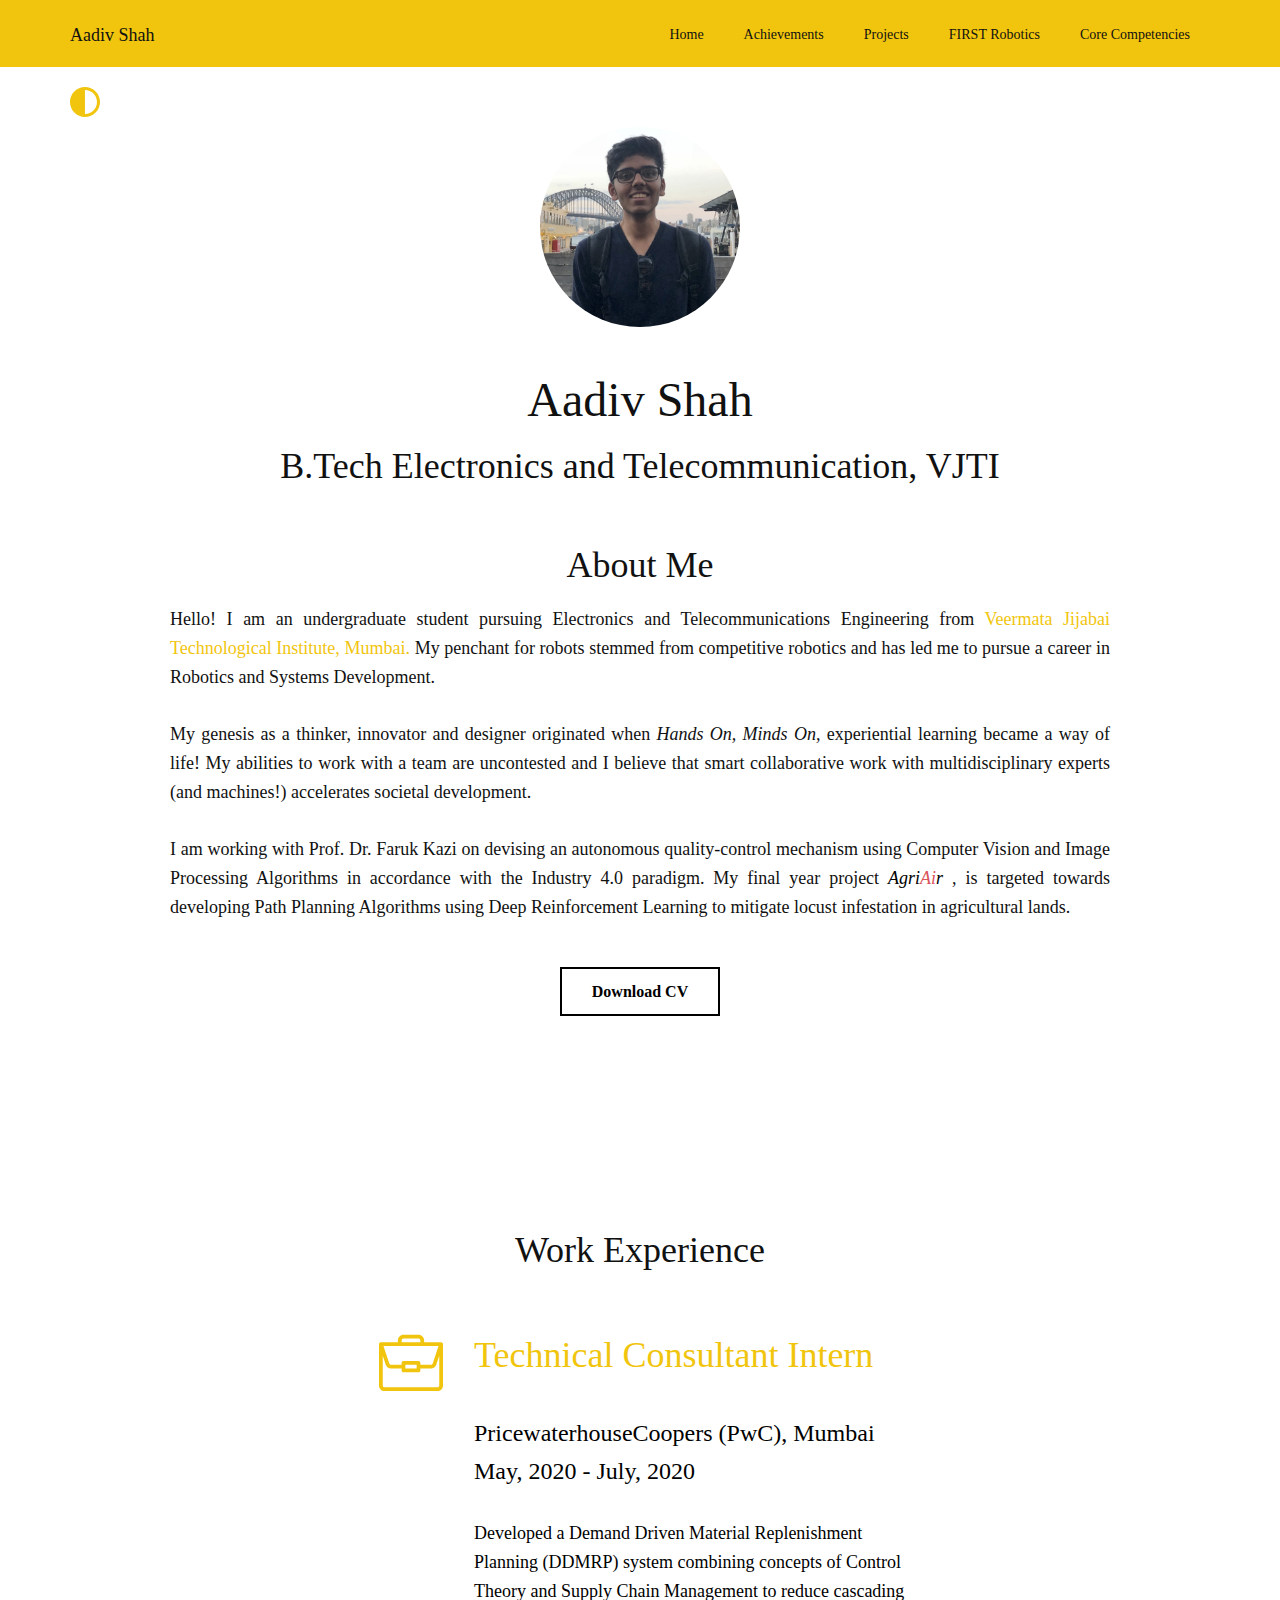
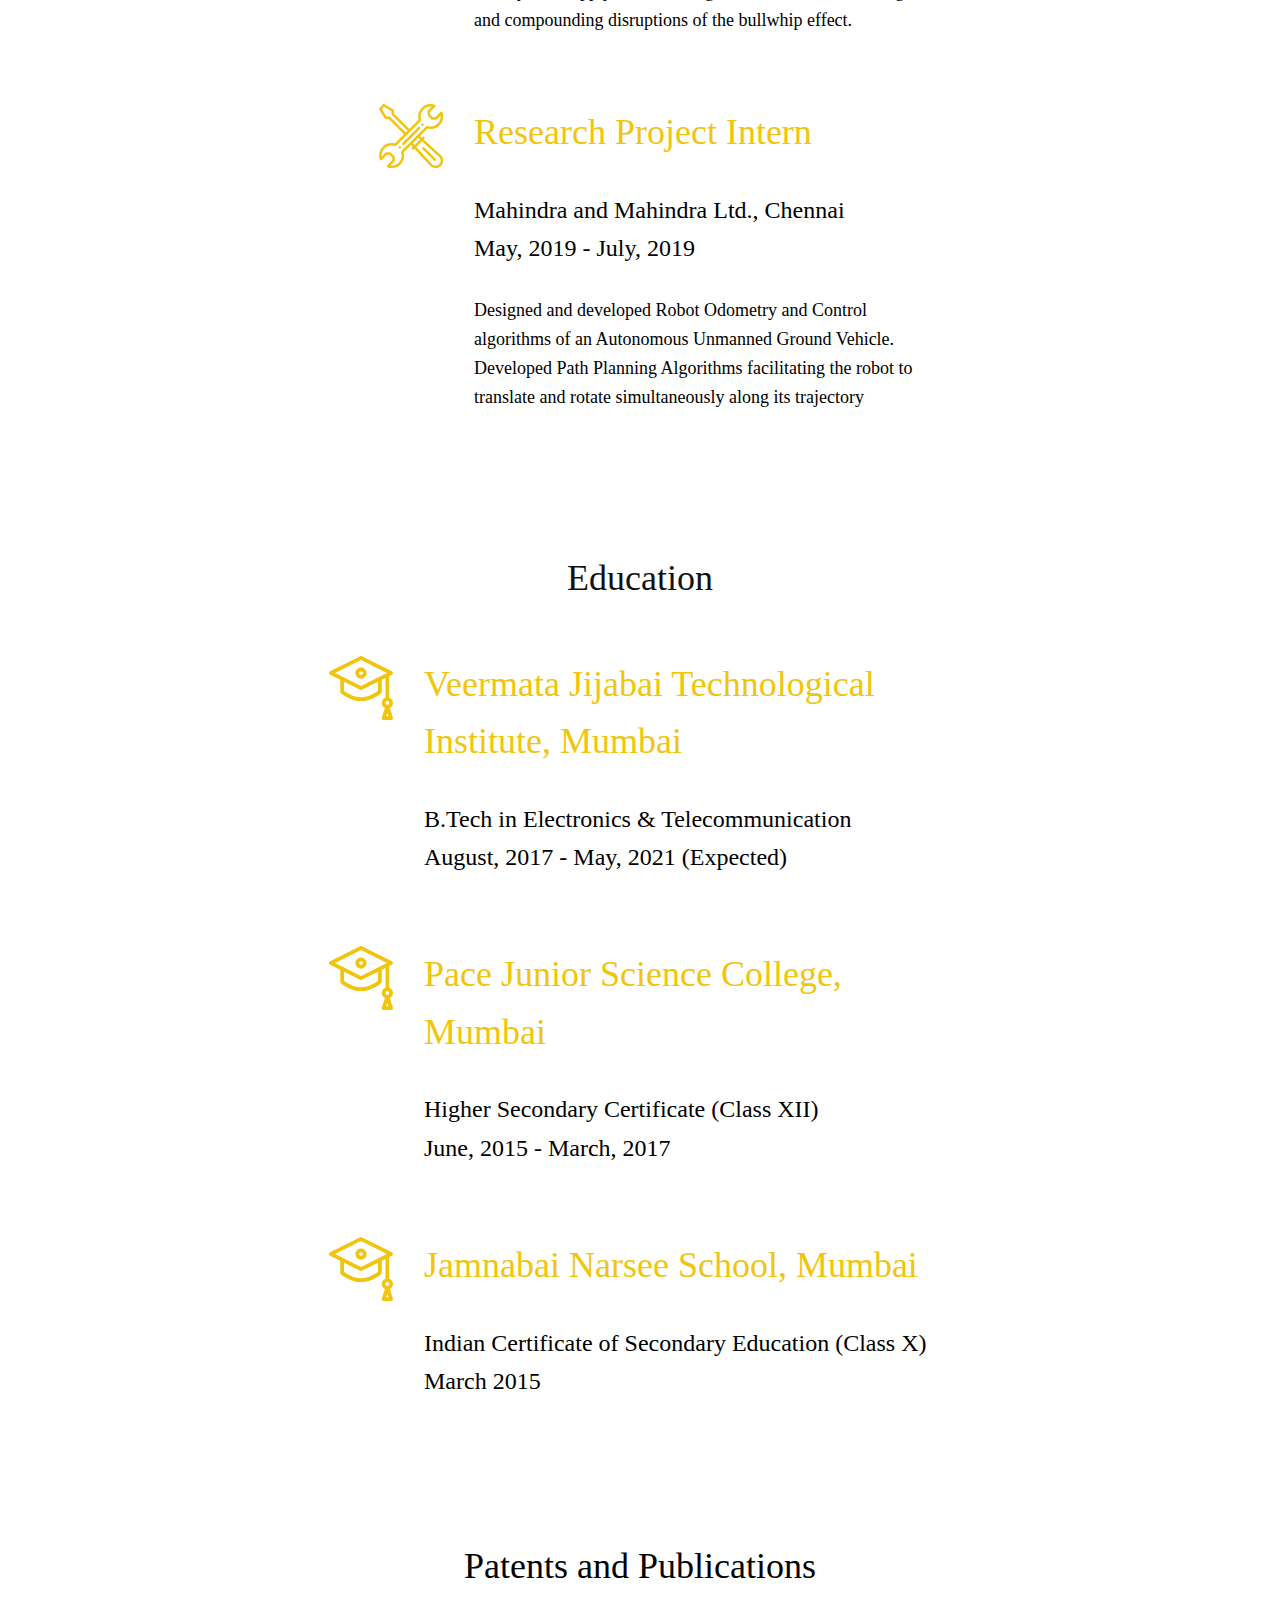
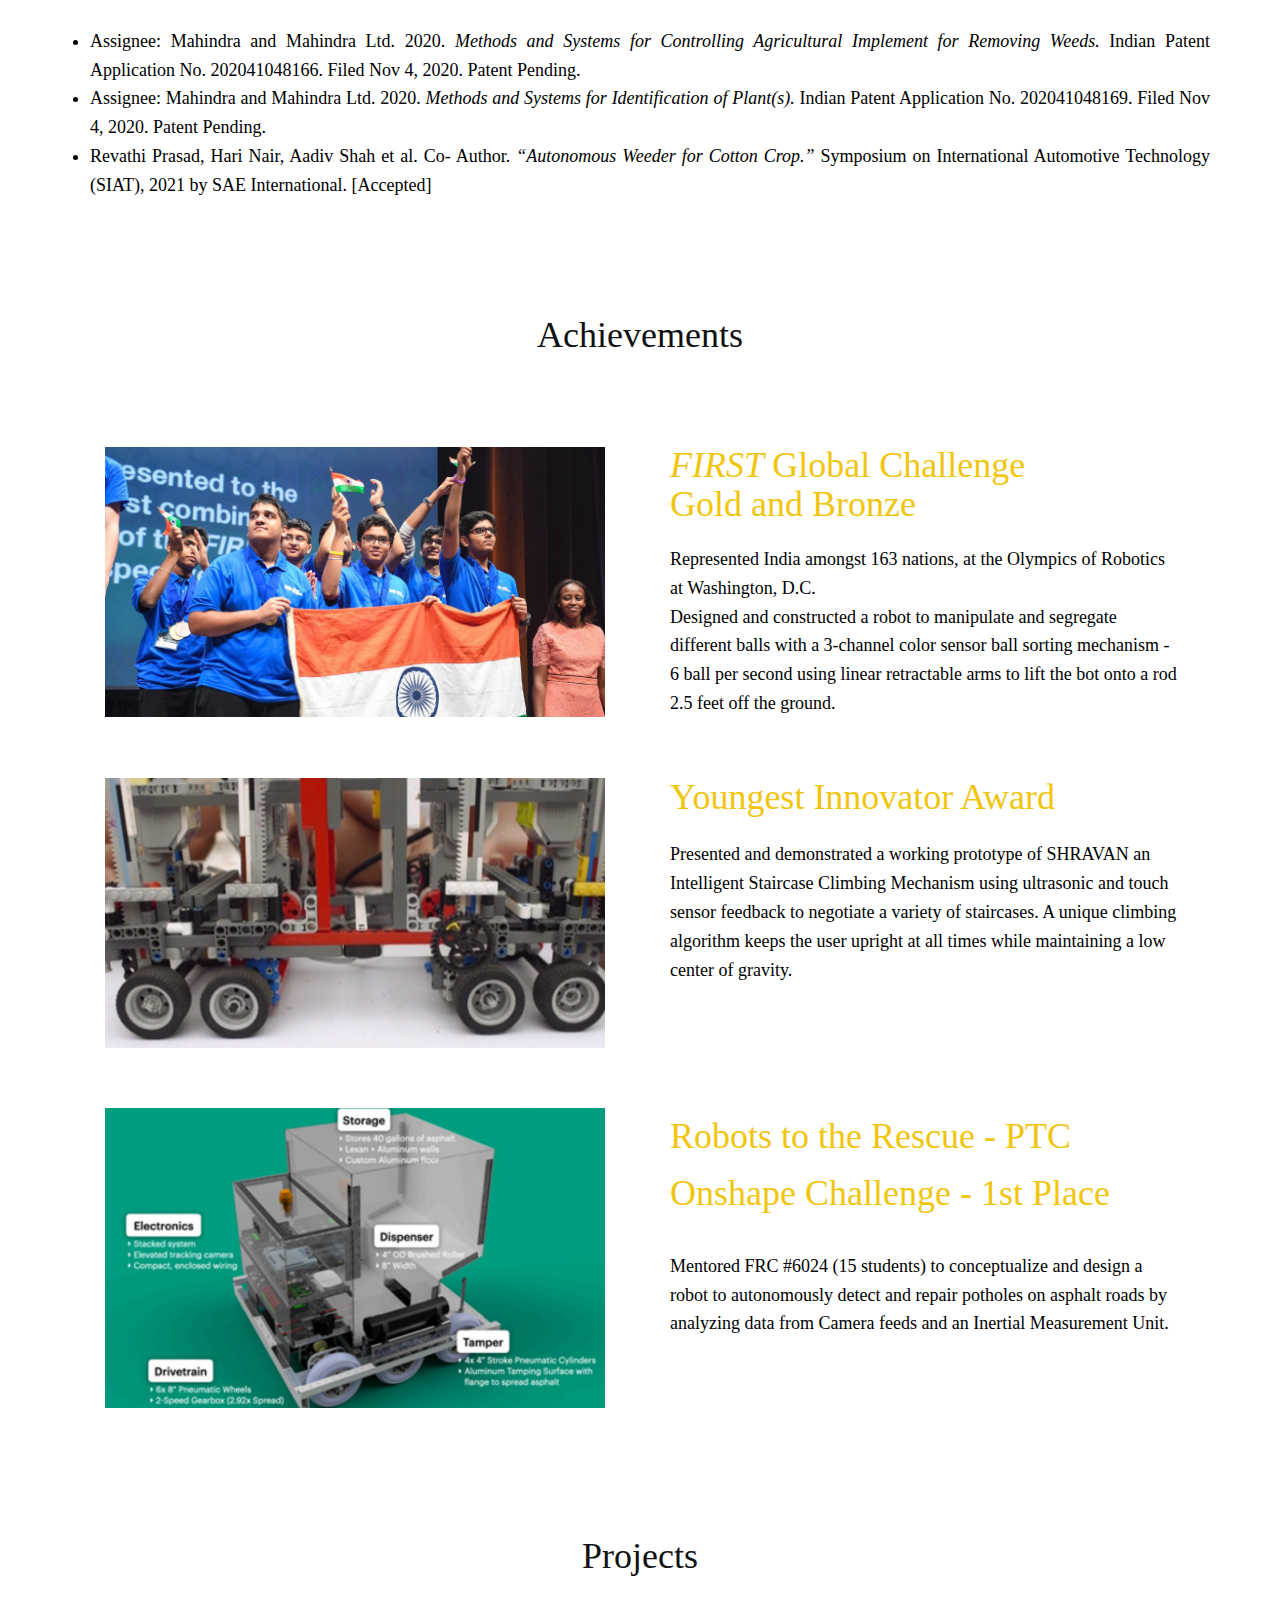
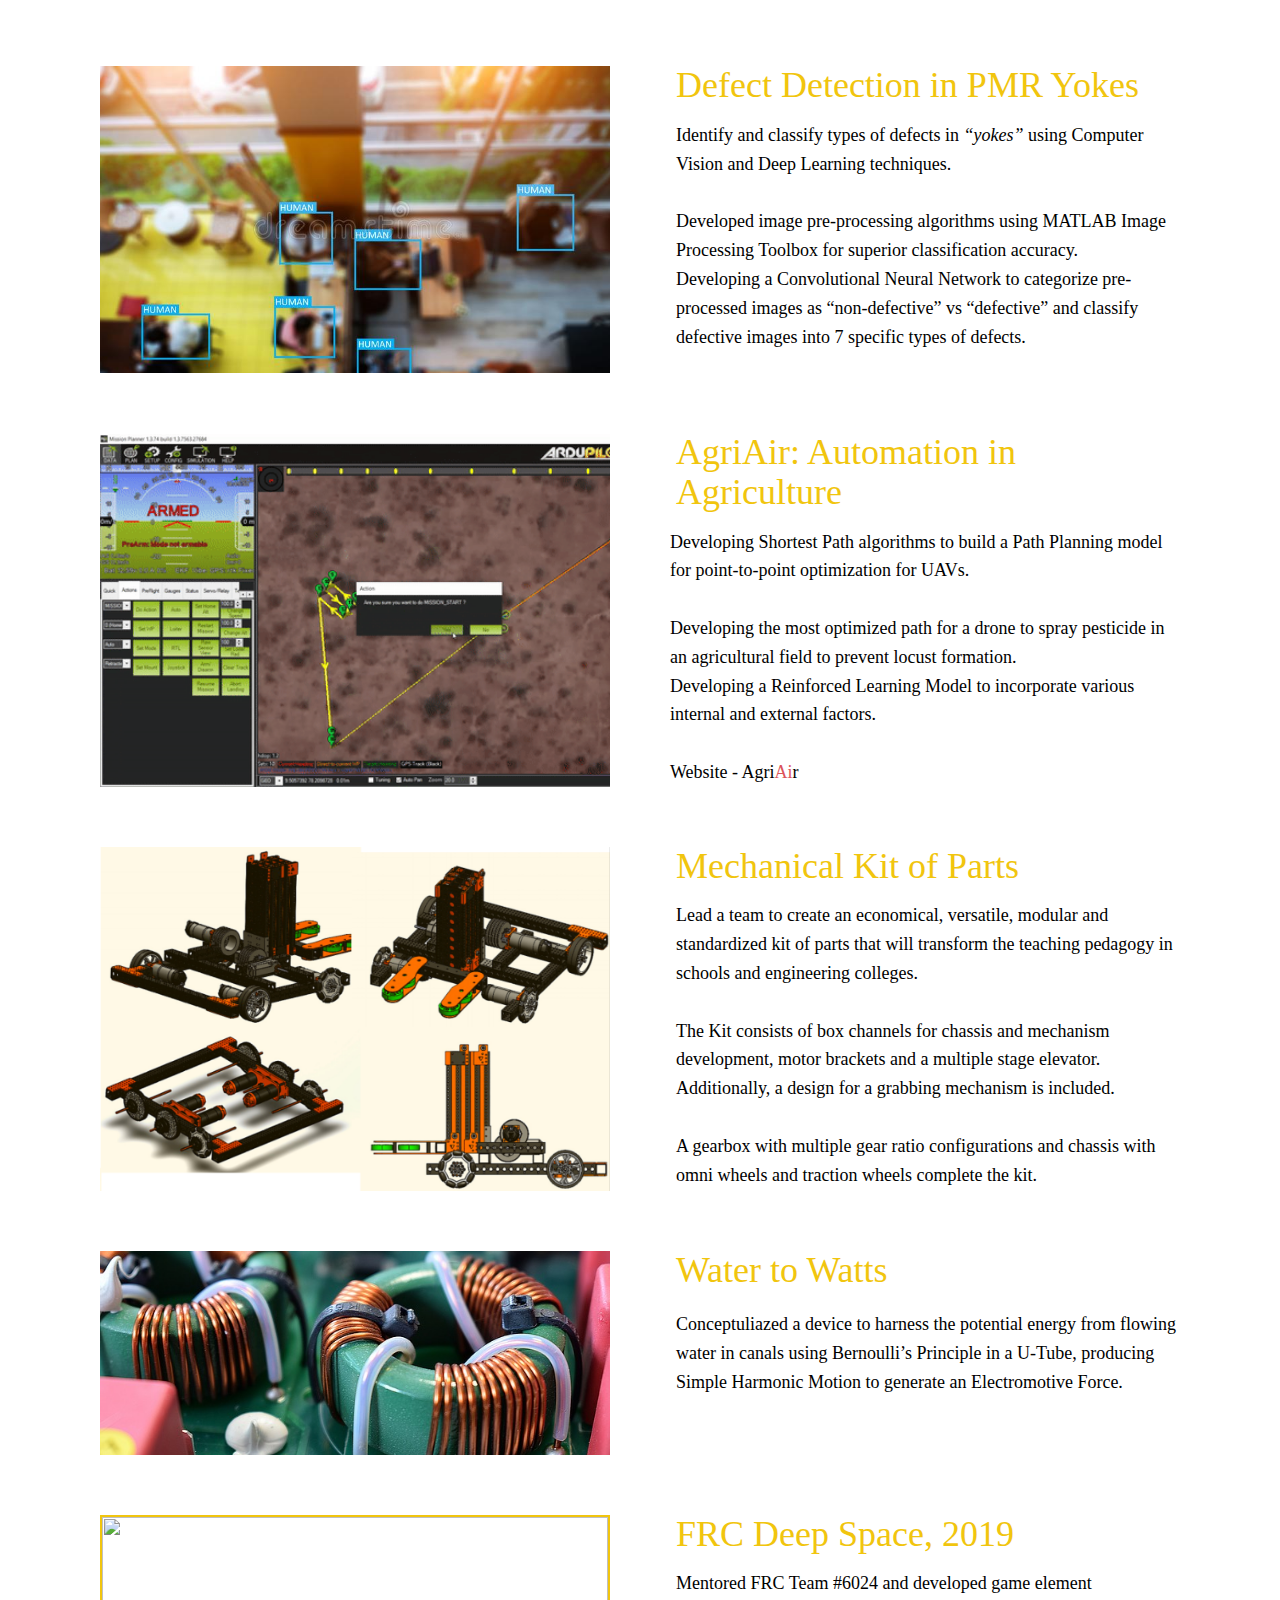
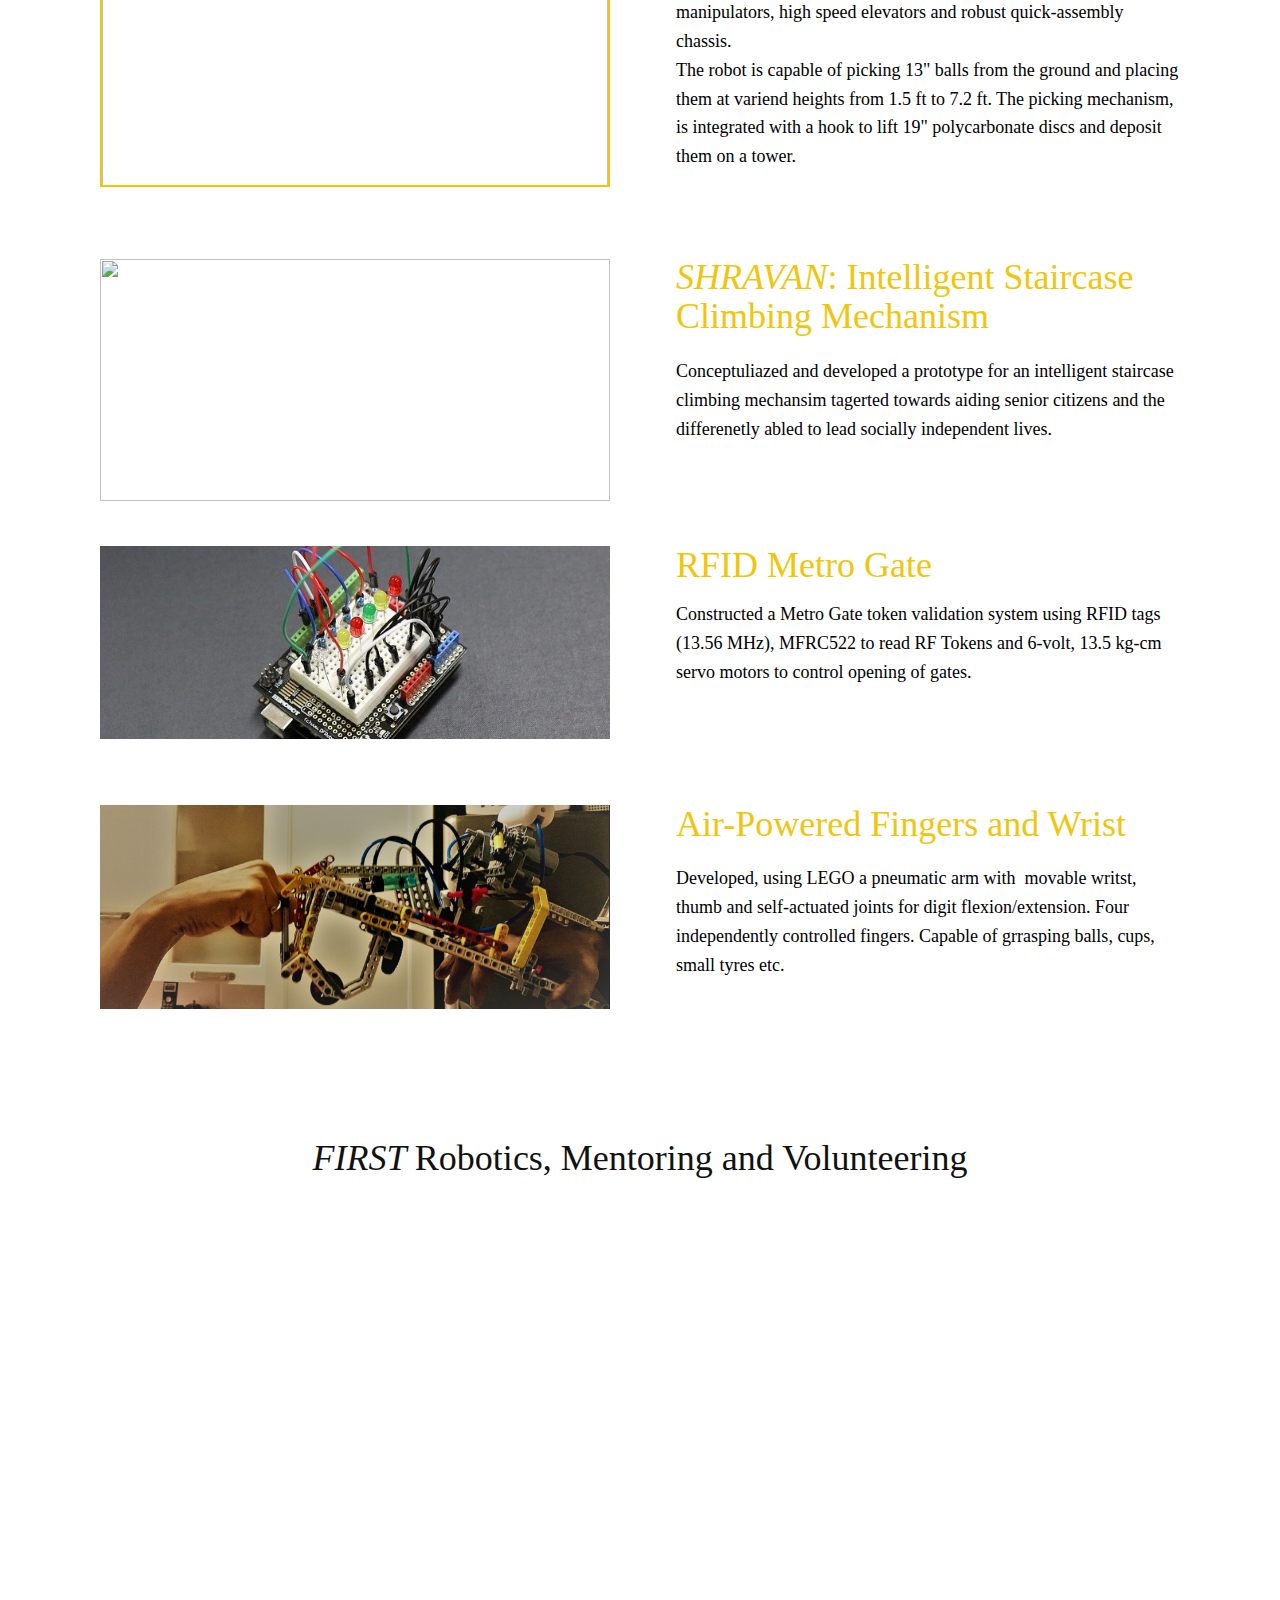
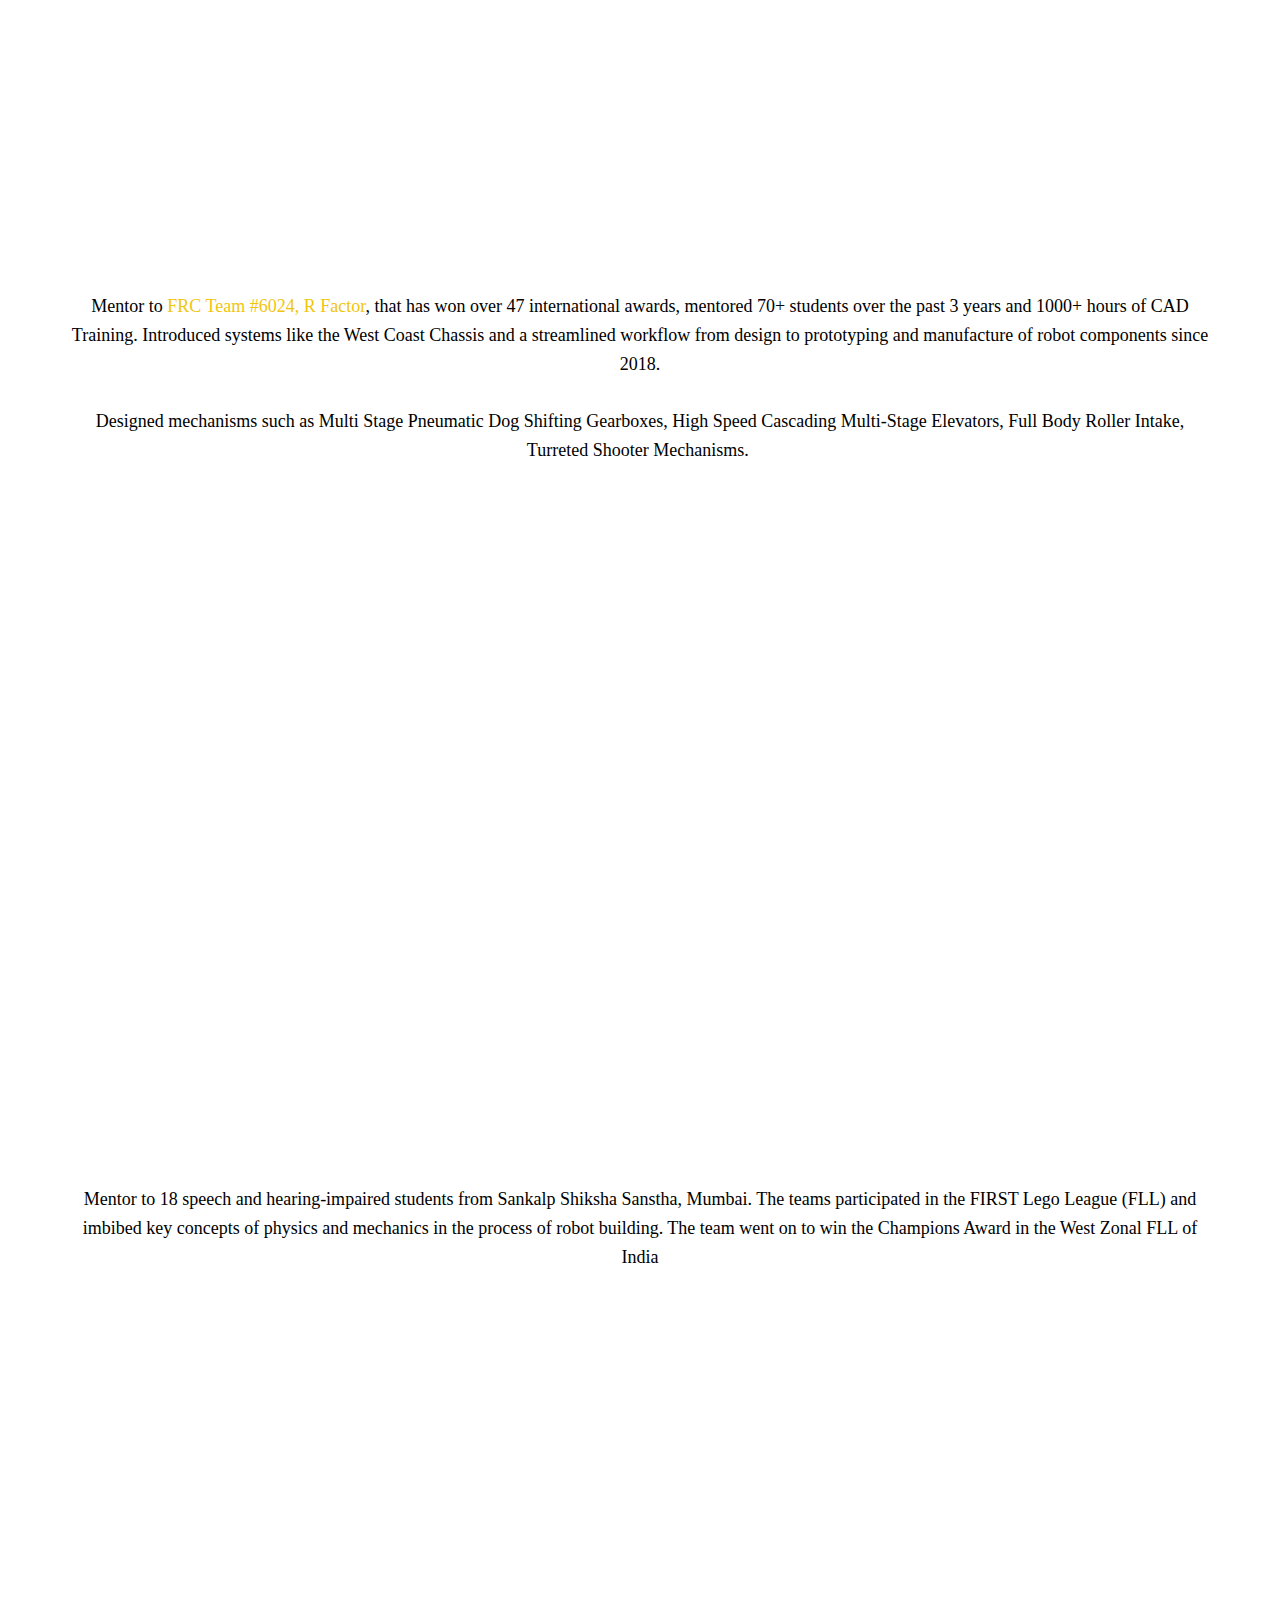
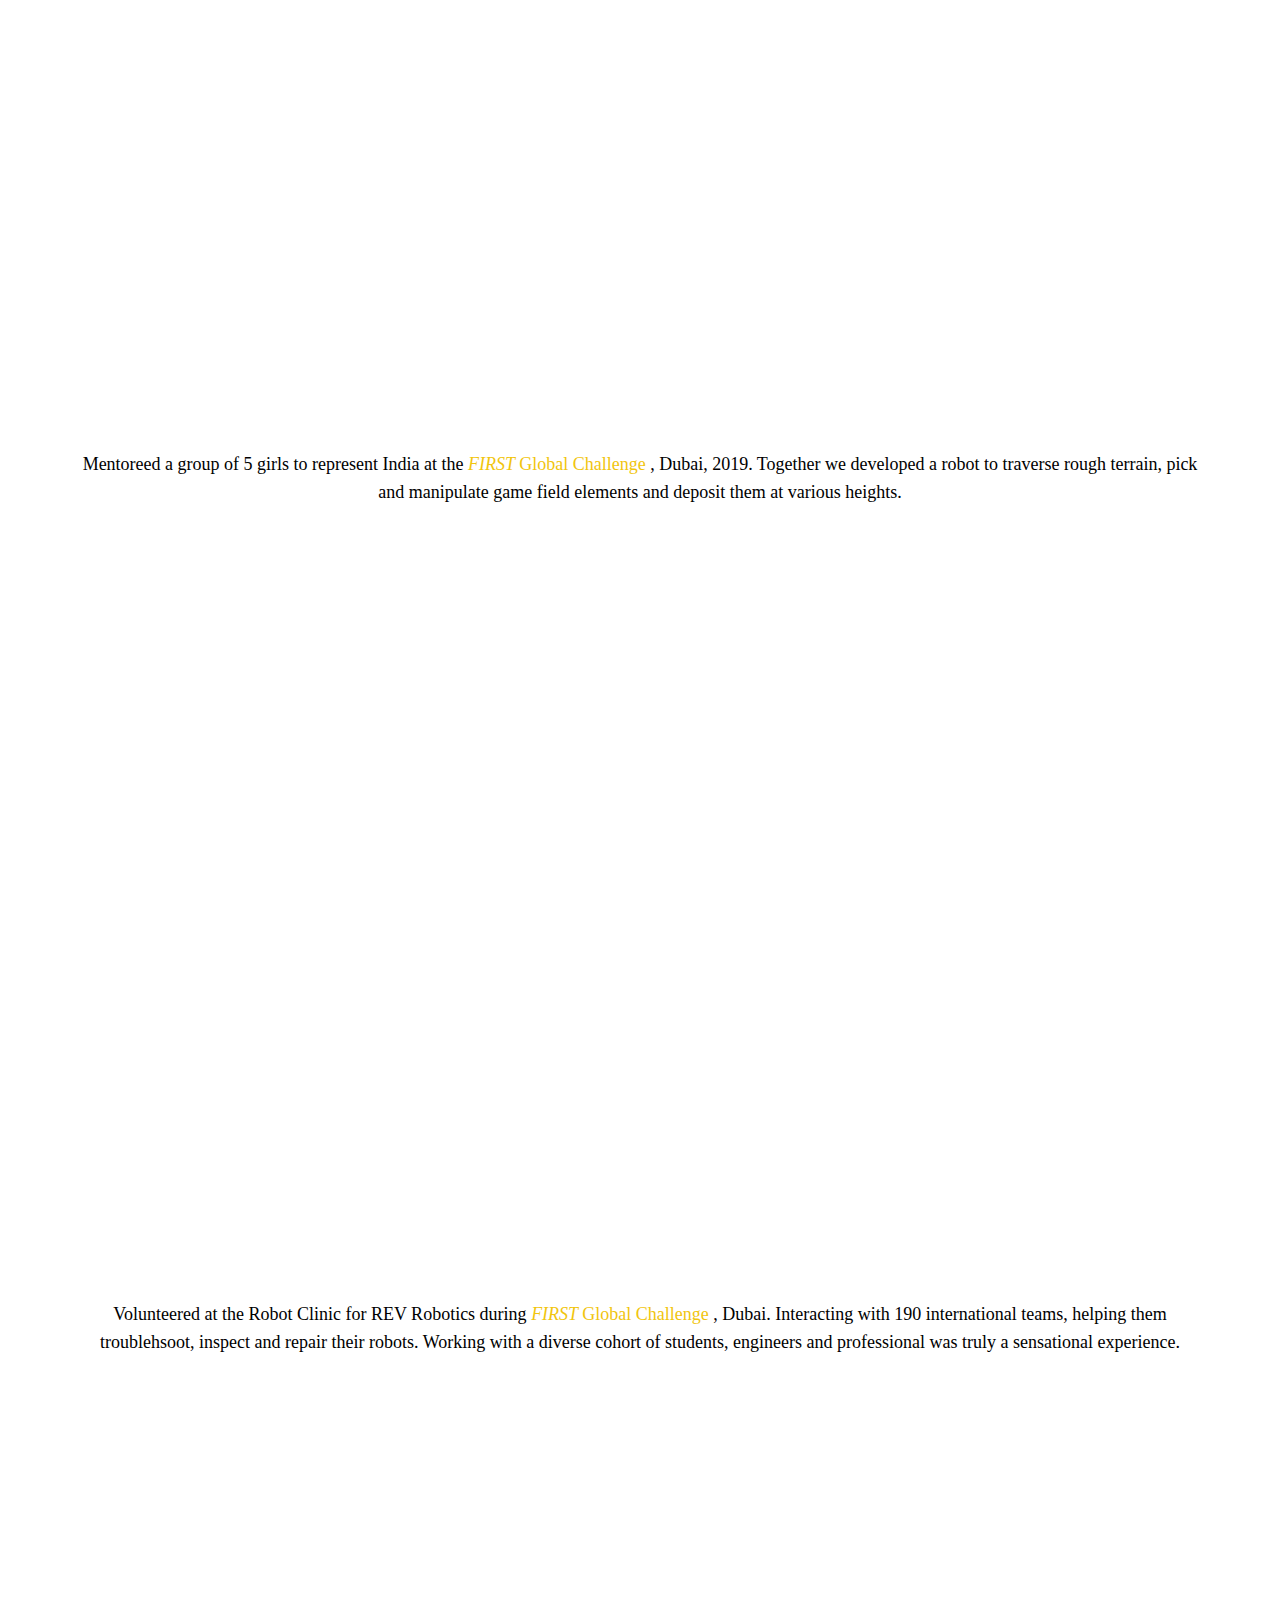
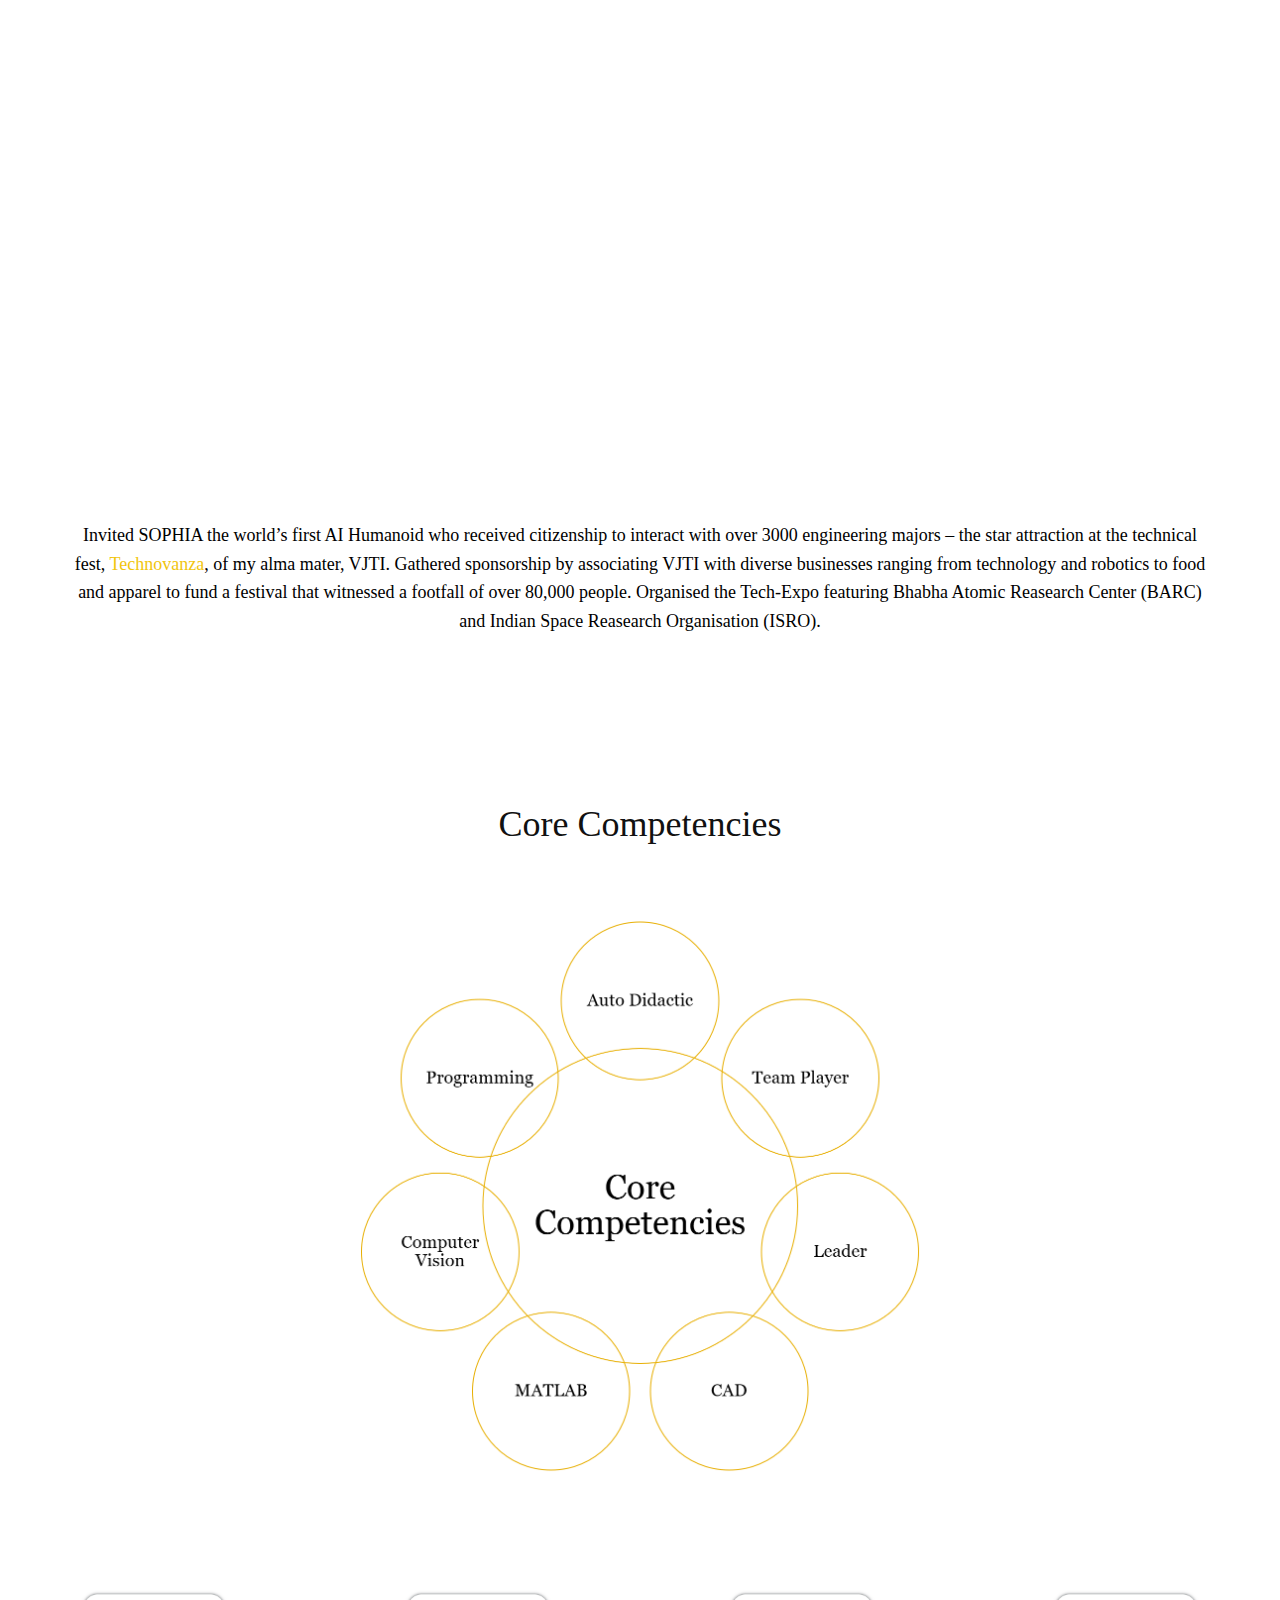
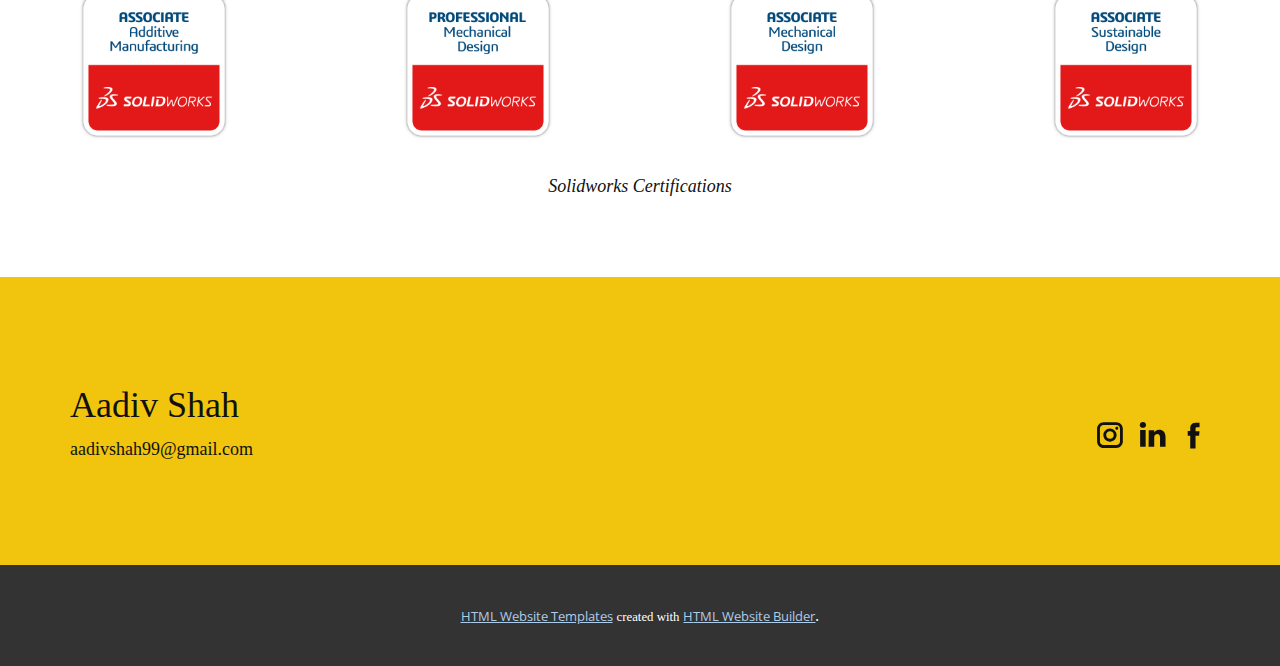
==== commit 8bae5051: "Add files via upload" ====
--- a/index.html
+++ b/index.html
@@ -67,7 +67,7 @@
           </div>
           <div class="u-custom-menu u-nav-container">
             <ul class="u-custom-font u-font-georgia u-nav u-unstyled u-nav-1"><li class="u-nav-item"><a class="u-button-style u-nav-link u-text-hover-white" href="Aadiv-Shah---Home.html#sec-0089" data-page-id="142879534" style="padding: 10px 20px;">Home</a>
-</li><li class="u-nav-item"><a class="u-button-style u-nav-link u-text-hover-white" href="Aadiv-Shah---Home.html#sec-8224" data-page-id="142879534" style="padding: 10px 20px;">Achievements</a>
+</li><li class="u-nav-item"><a class="u-button-style u-nav-link u-text-hover-white" href="#" style="padding: 10px 20px;">Achievements</a>
 </li><li class="u-nav-item"><a class="u-button-style u-nav-link u-text-hover-white" href="Aadiv-Shah----Home.html#sec-8131" data-page-id="943411722" style="padding: 10px 20px;">Projects</a>
 </li><li class="u-nav-item"><a class="u-button-style u-nav-link u-text-hover-white" href="Aadiv-Shah---Home.html#sec-6254" data-page-id="142879534" style="padding: 10px 20px;">FIRST Robotics</a>
 </li><li class="u-nav-item"><a class="u-button-style u-nav-link u-text-hover-white" href="Aadiv-Shah---Home.html#sec-3191" data-page-id="142879534" style="padding: 10px 20px;">Core Competencies</a>
@@ -78,7 +78,7 @@
               <div class="u-sidenav-overflow">
                 <div class="u-menu-close"></div>
                 <ul class="u-align-center u-custom-font u-font-georgia u-nav u-popupmenu-items u-spacing-0 u-text-white u-unstyled u-nav-2"><li class="u-nav-item"><a class="u-button-style u-nav-link" href="Aadiv-Shah---Home.html#sec-0089" data-page-id="142879534" style="padding: 10px 20px;">Home</a>
-</li><li class="u-nav-item"><a class="u-button-style u-nav-link" href="Aadiv-Shah---Home.html#sec-8224" data-page-id="142879534" style="padding: 10px 20px;">Achievements</a>
+</li><li class="u-nav-item"><a class="u-button-style u-nav-link" href="#" style="padding: 10px 20px;">Achievements</a>
 </li><li class="u-nav-item"><a class="u-button-style u-nav-link" href="Aadiv-Shah----Home.html#sec-8131" data-page-id="943411722" style="padding: 10px 20px;">Projects</a>
 </li><li class="u-nav-item"><a class="u-button-style u-nav-link" href="Aadiv-Shah---Home.html#sec-6254" data-page-id="142879534" style="padding: 10px 20px;">FIRST Robotics</a>
 </li><li class="u-nav-item"><a class="u-button-style u-nav-link" href="Aadiv-Shah---Home.html#sec-3191" data-page-id="142879534" style="padding: 10px 20px;">Core Competencies</a>
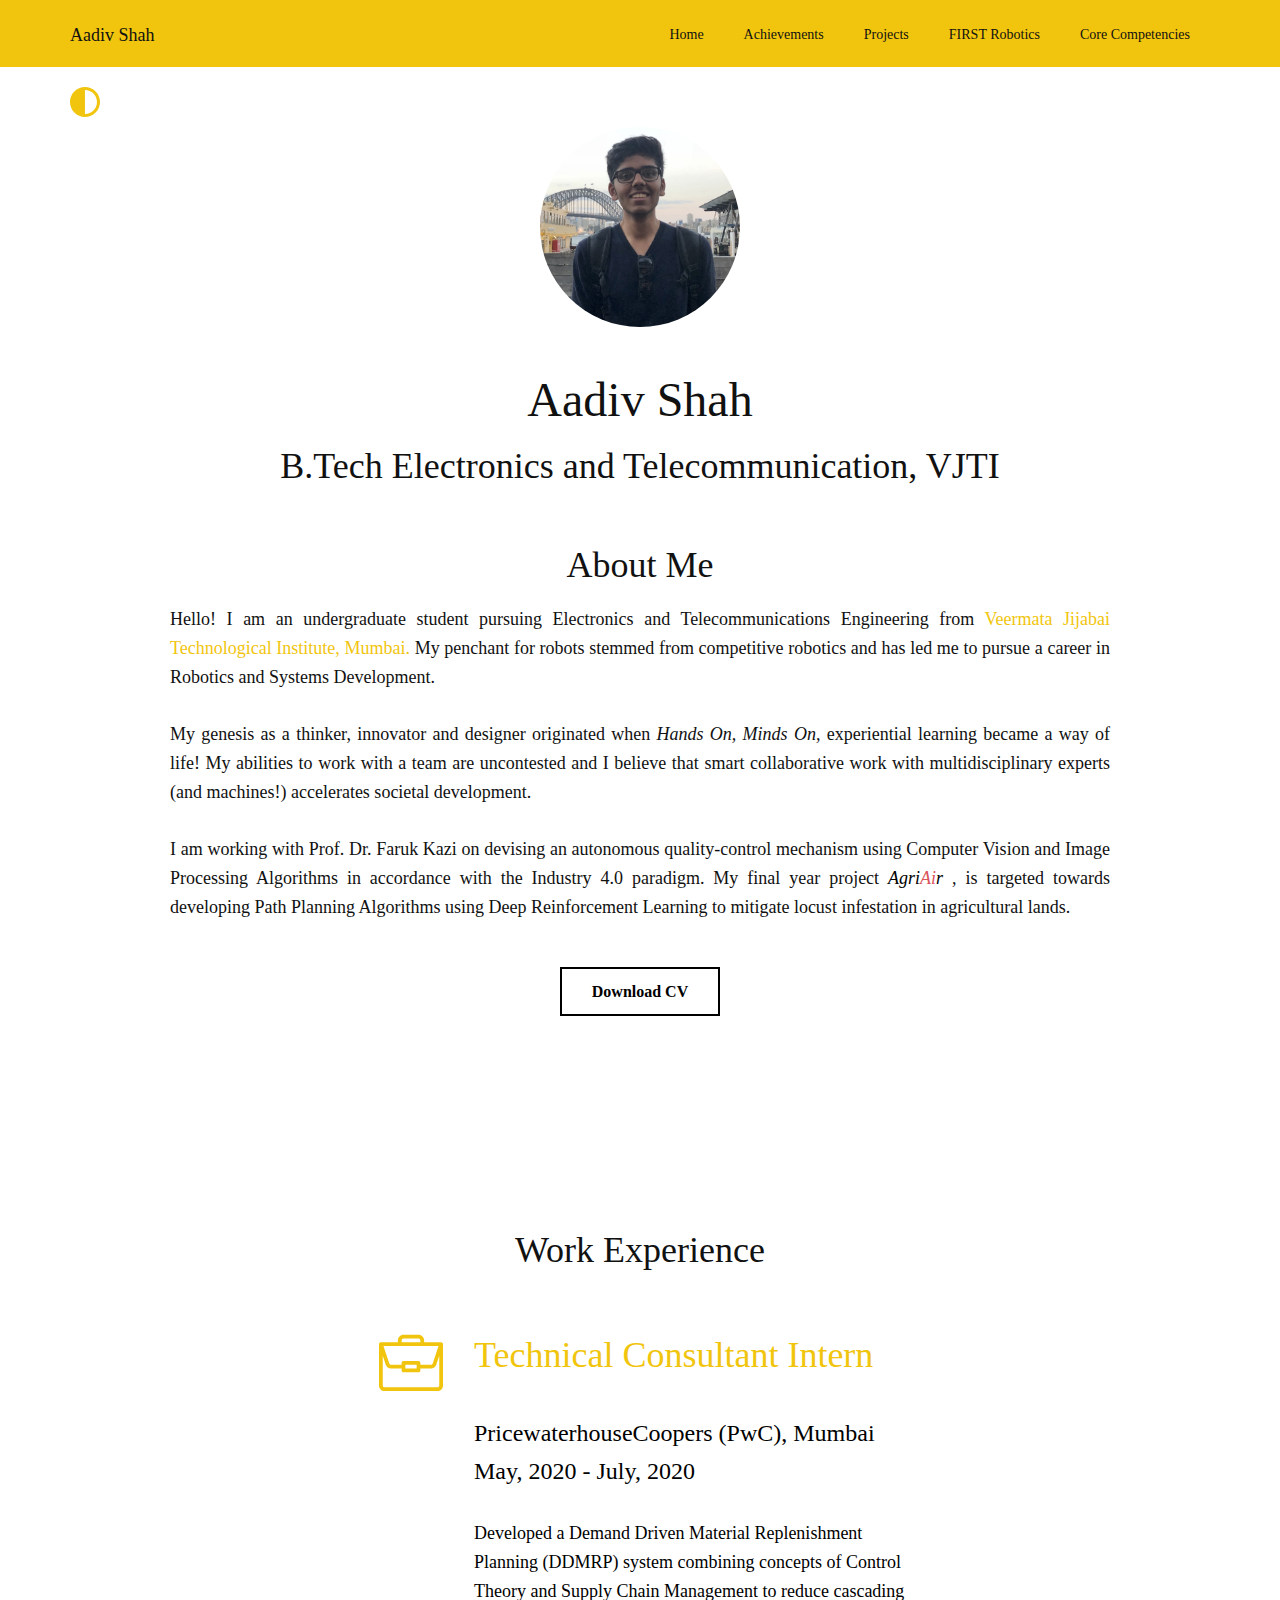
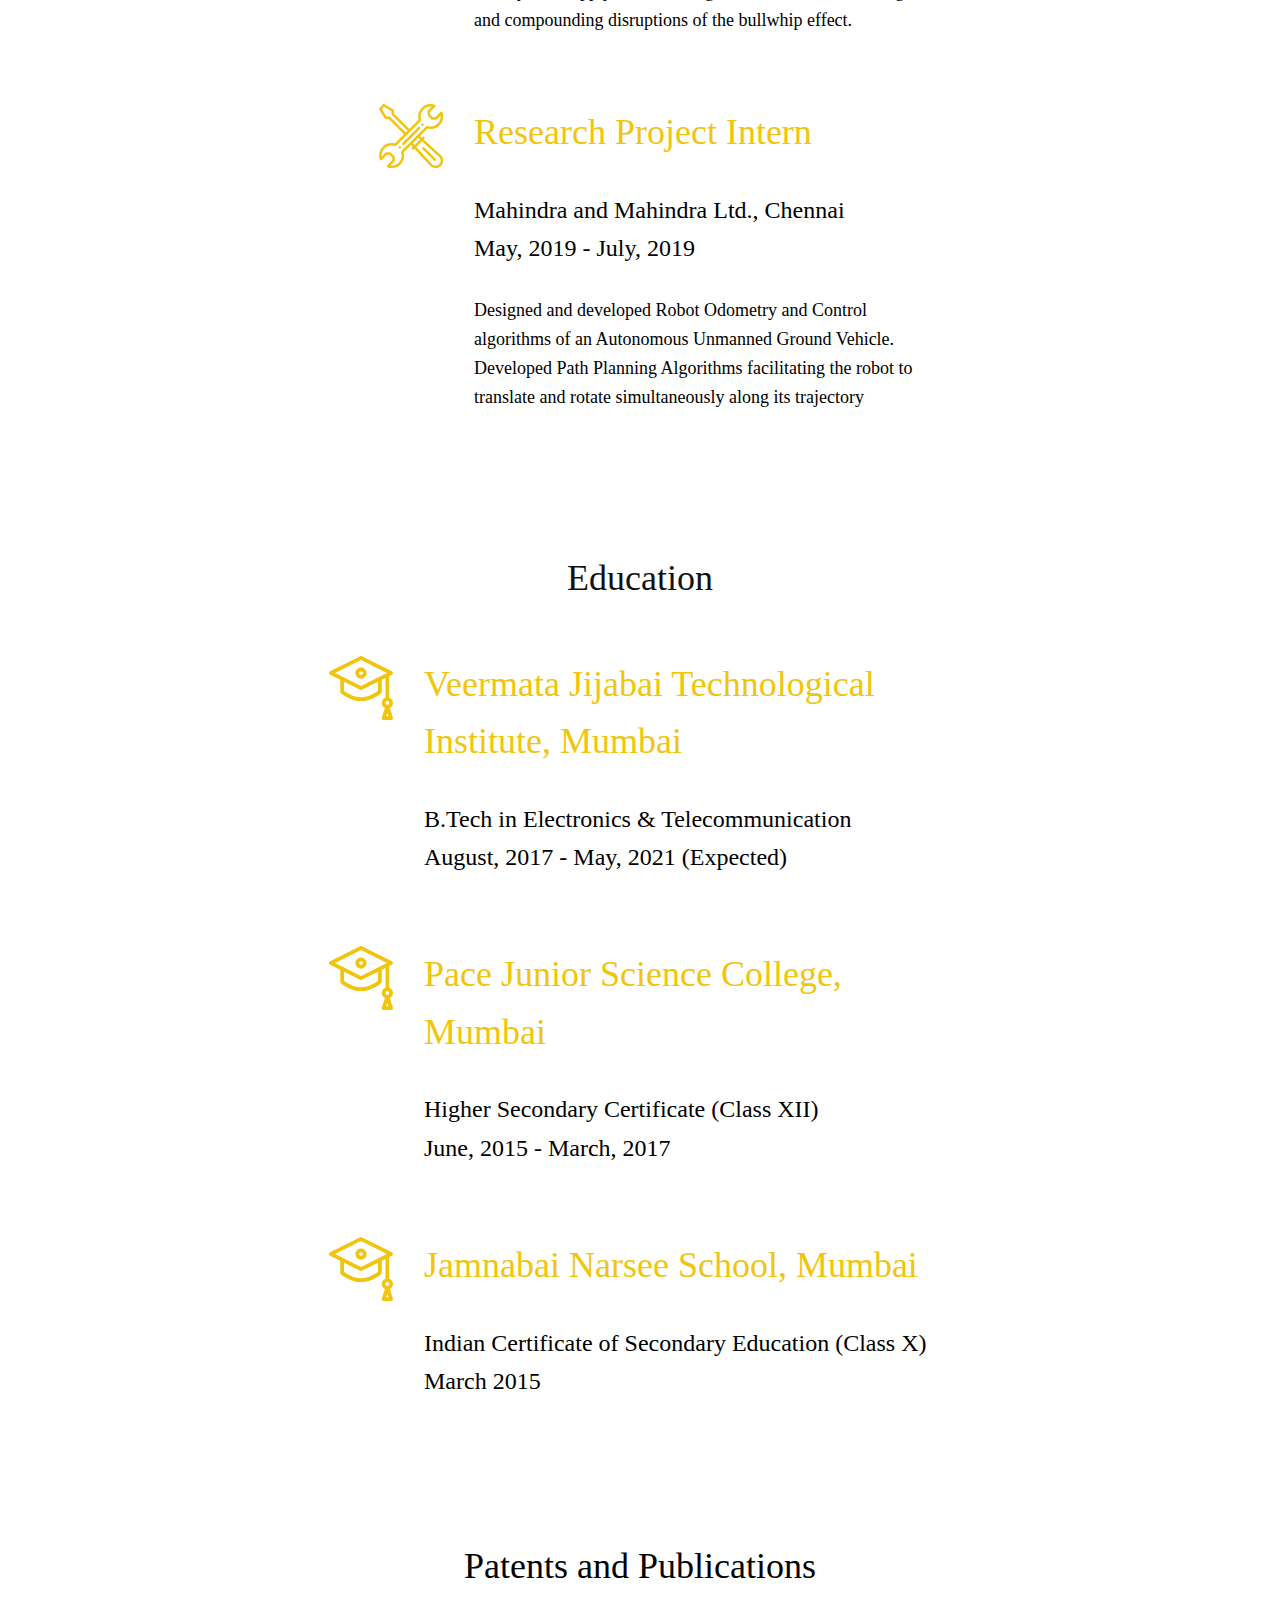
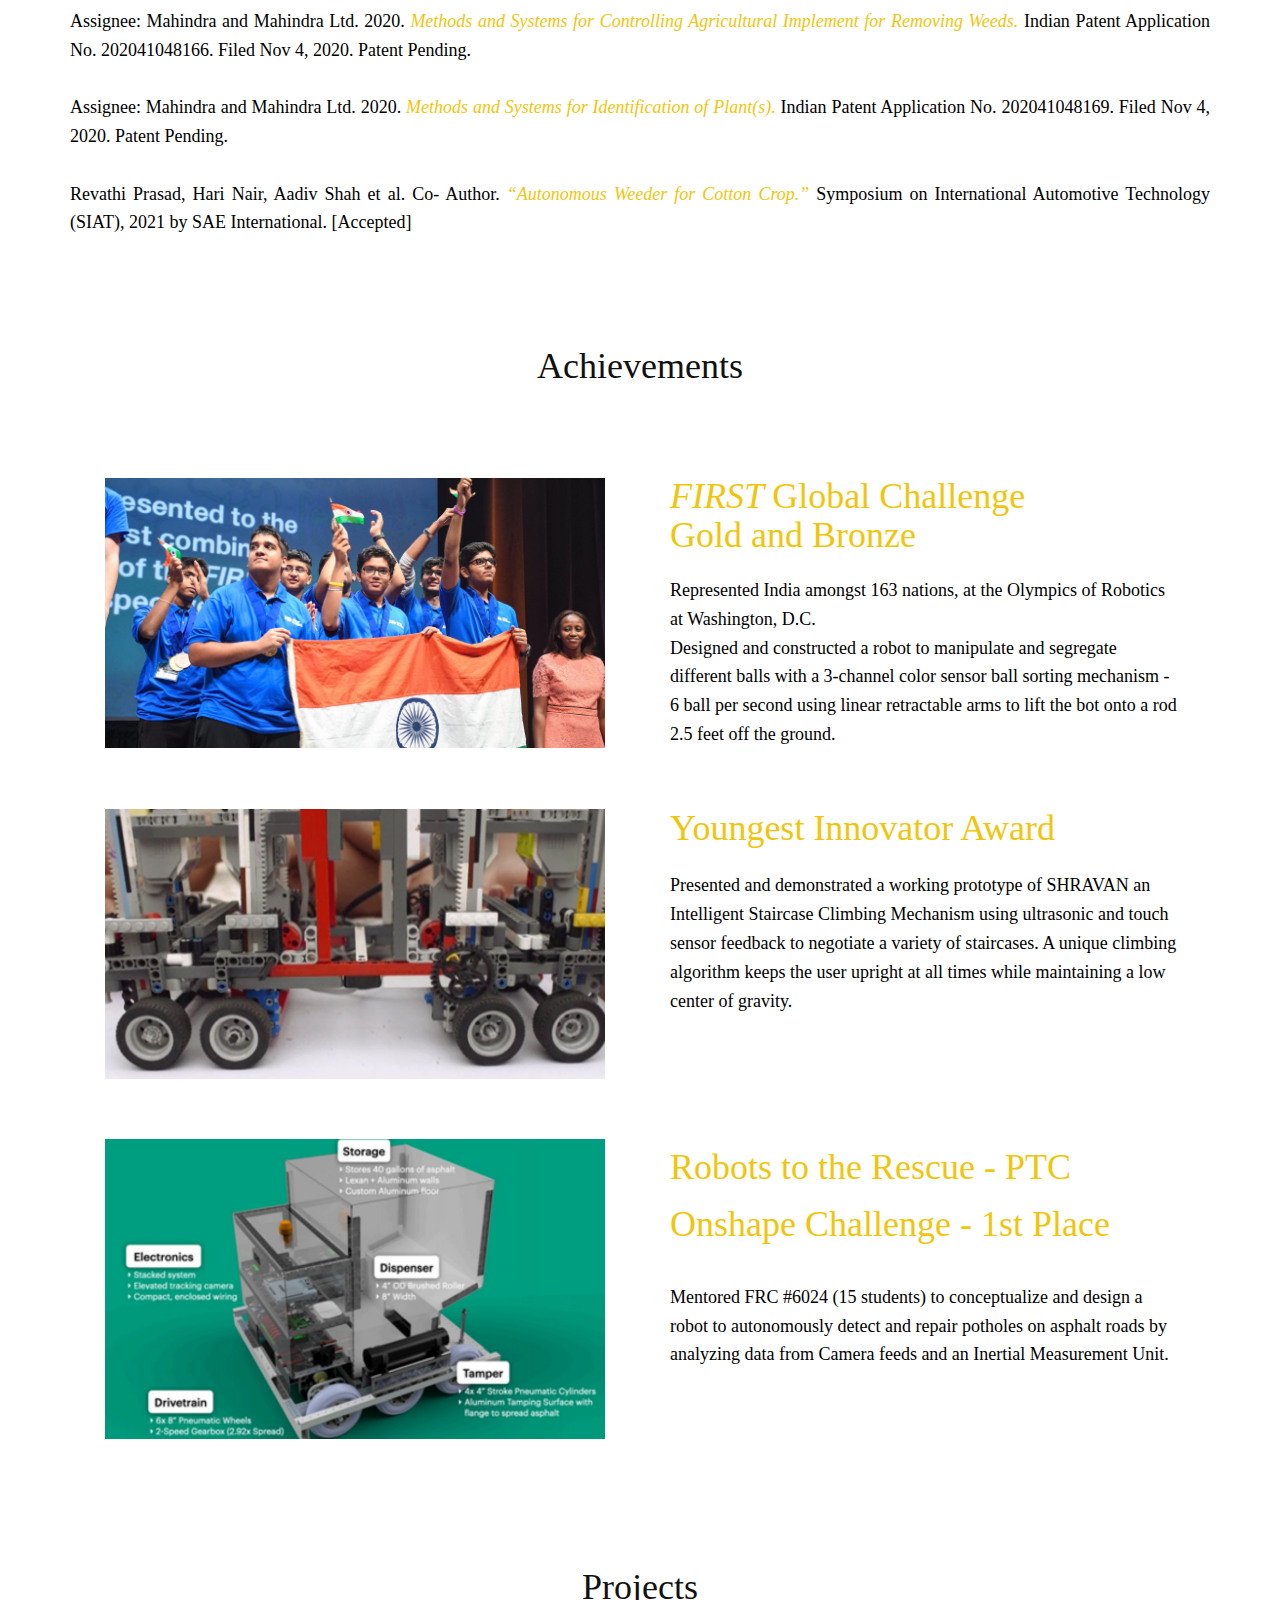
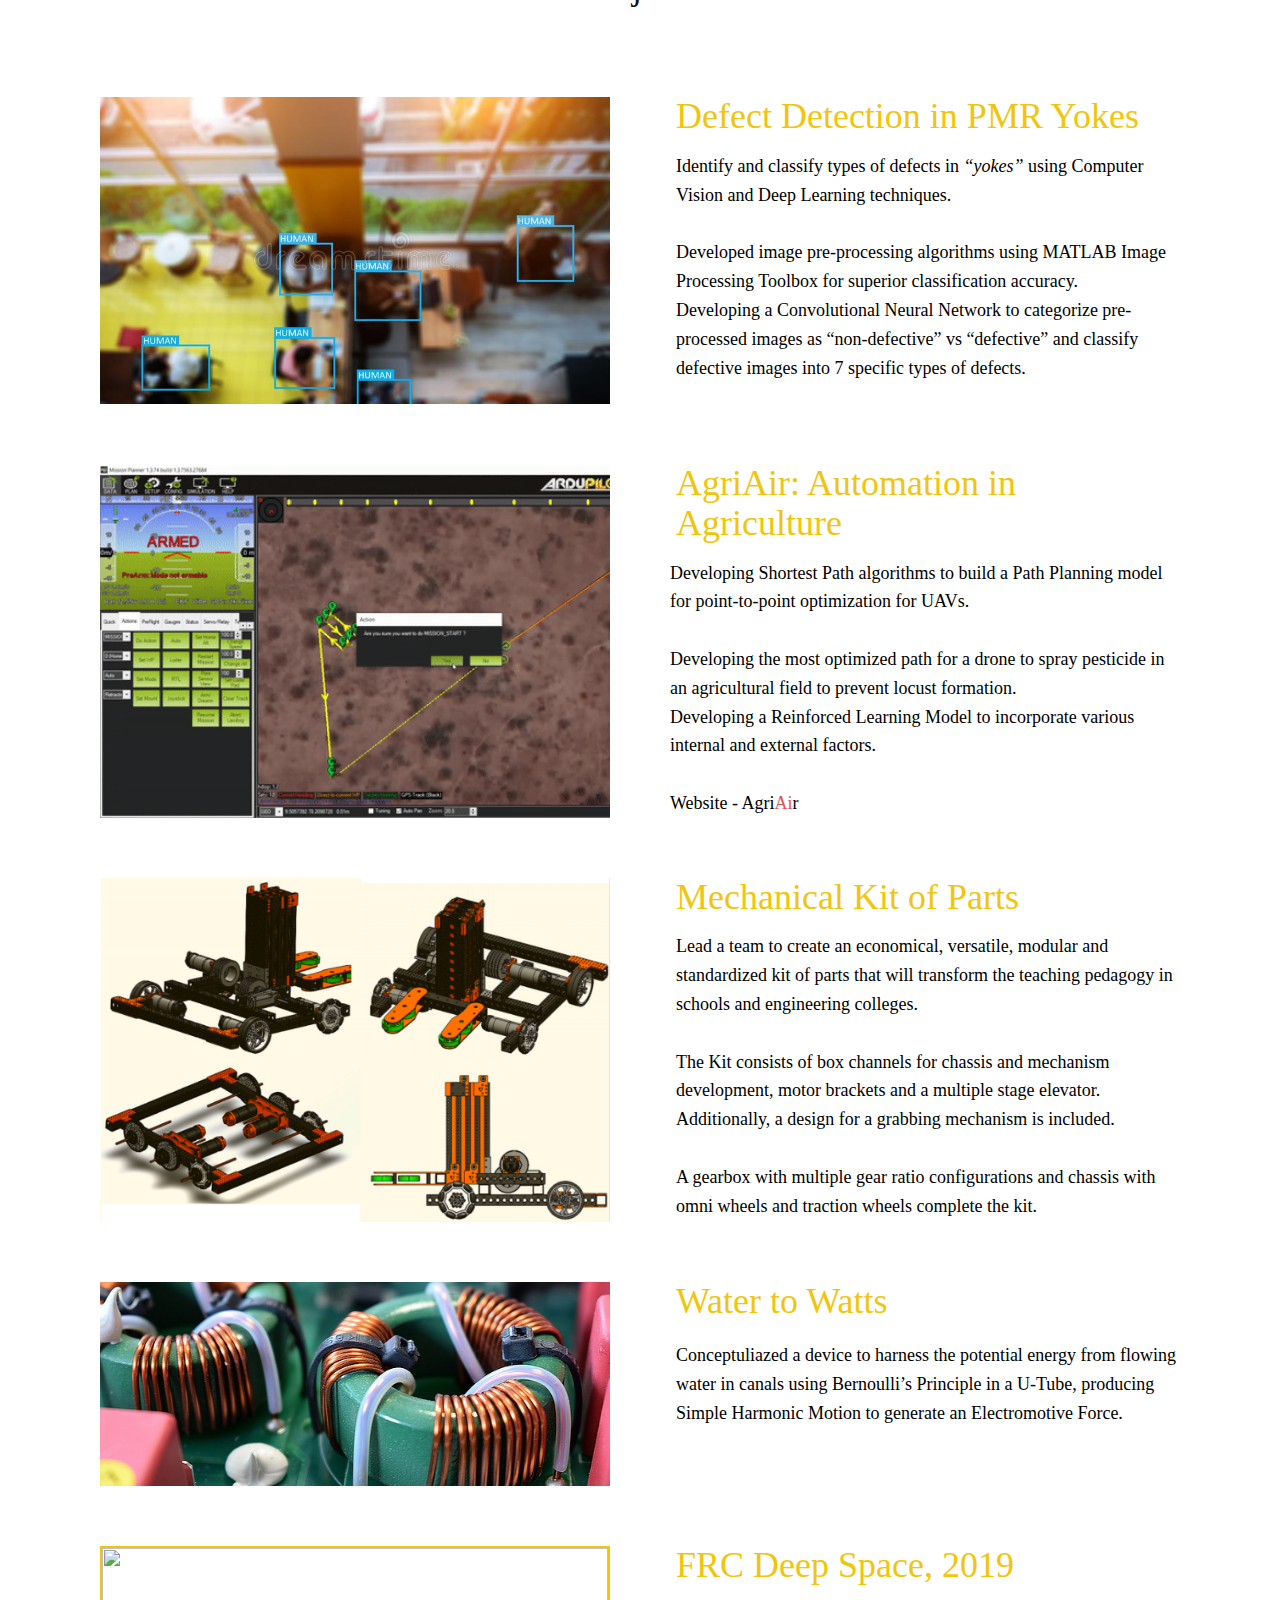
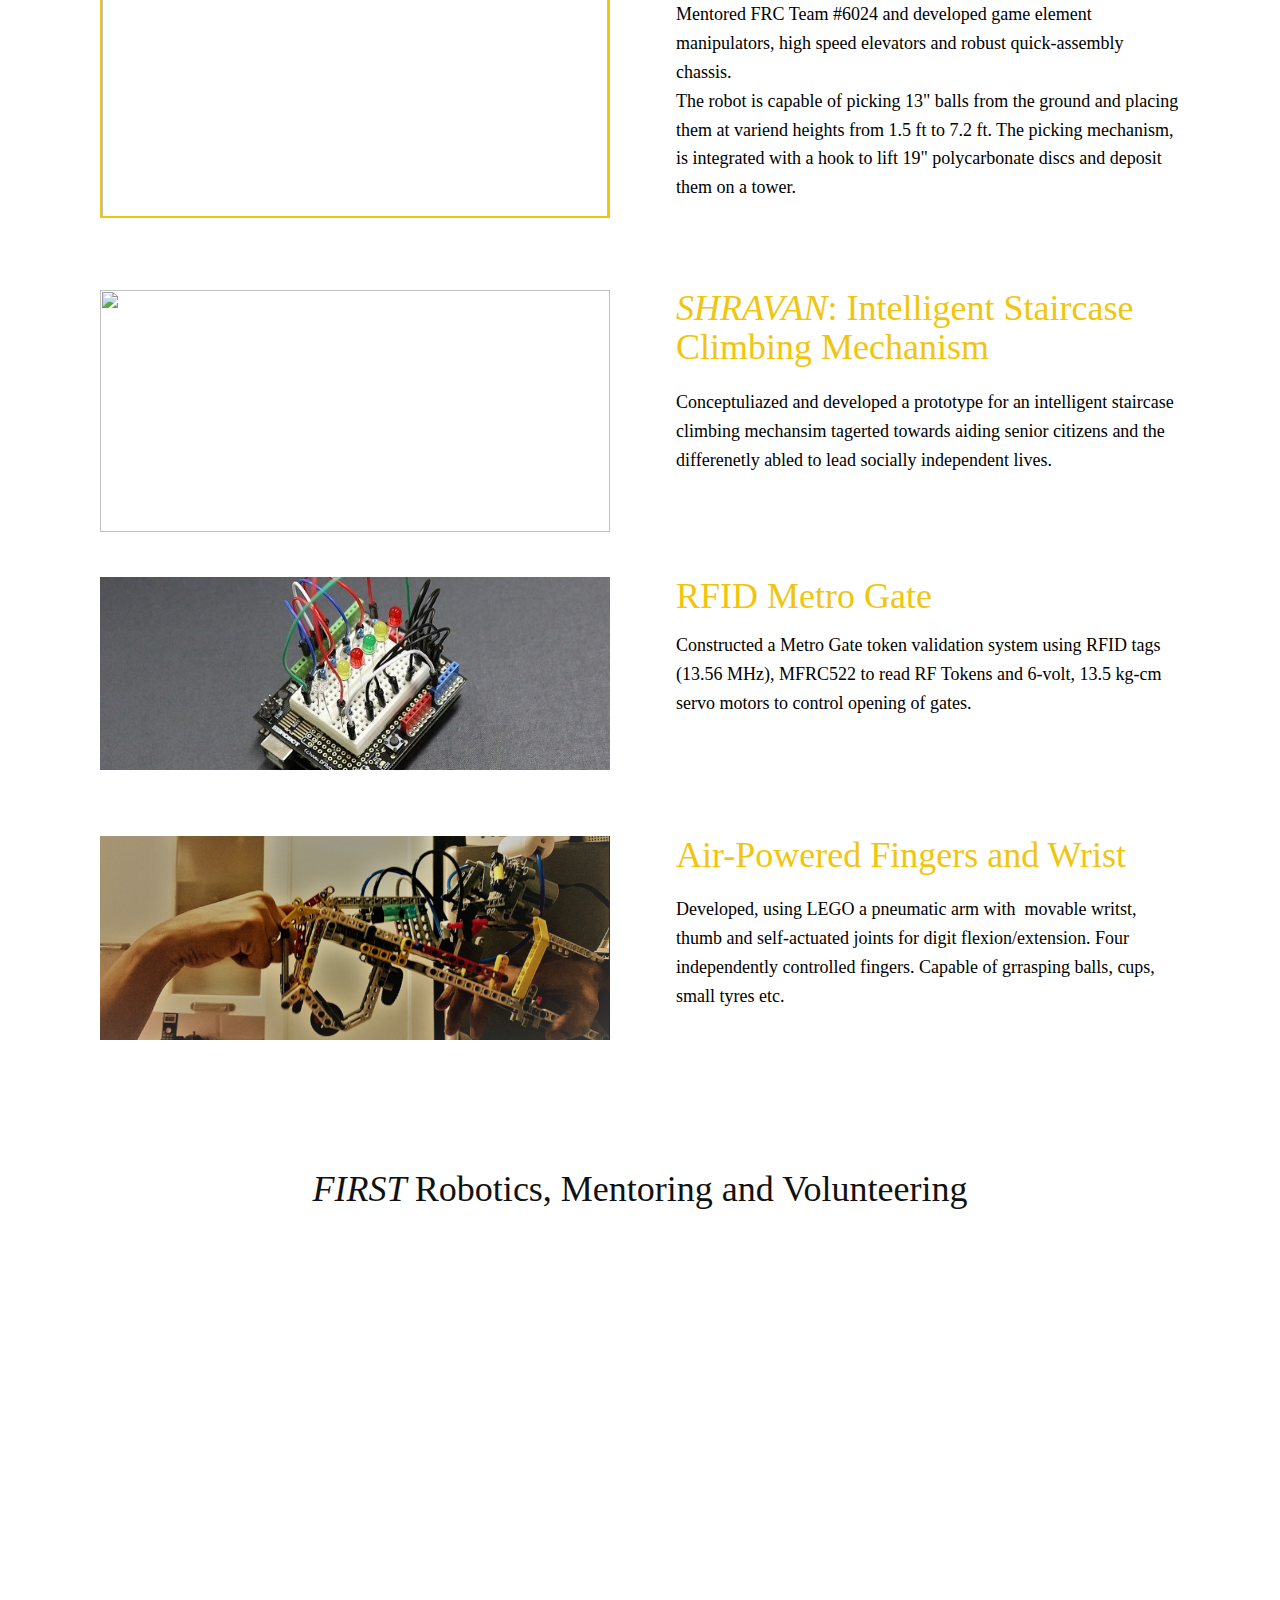
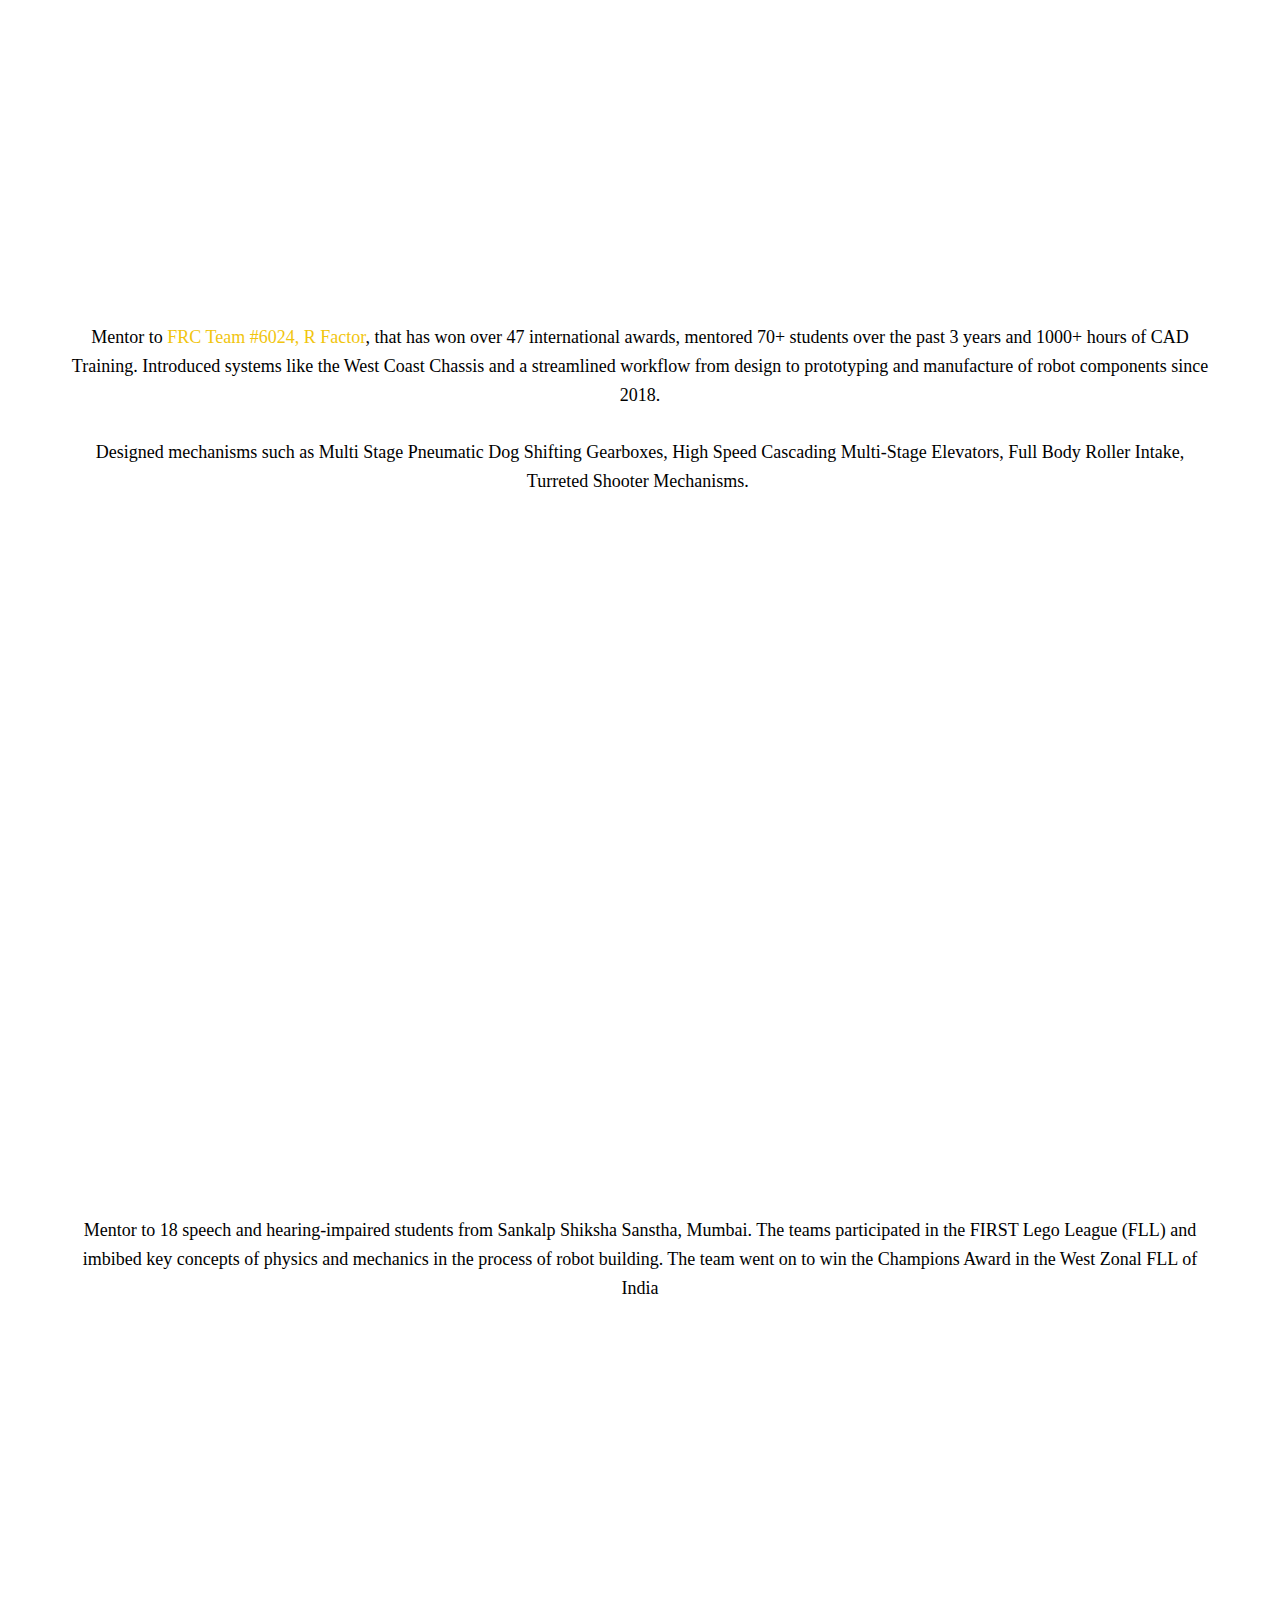
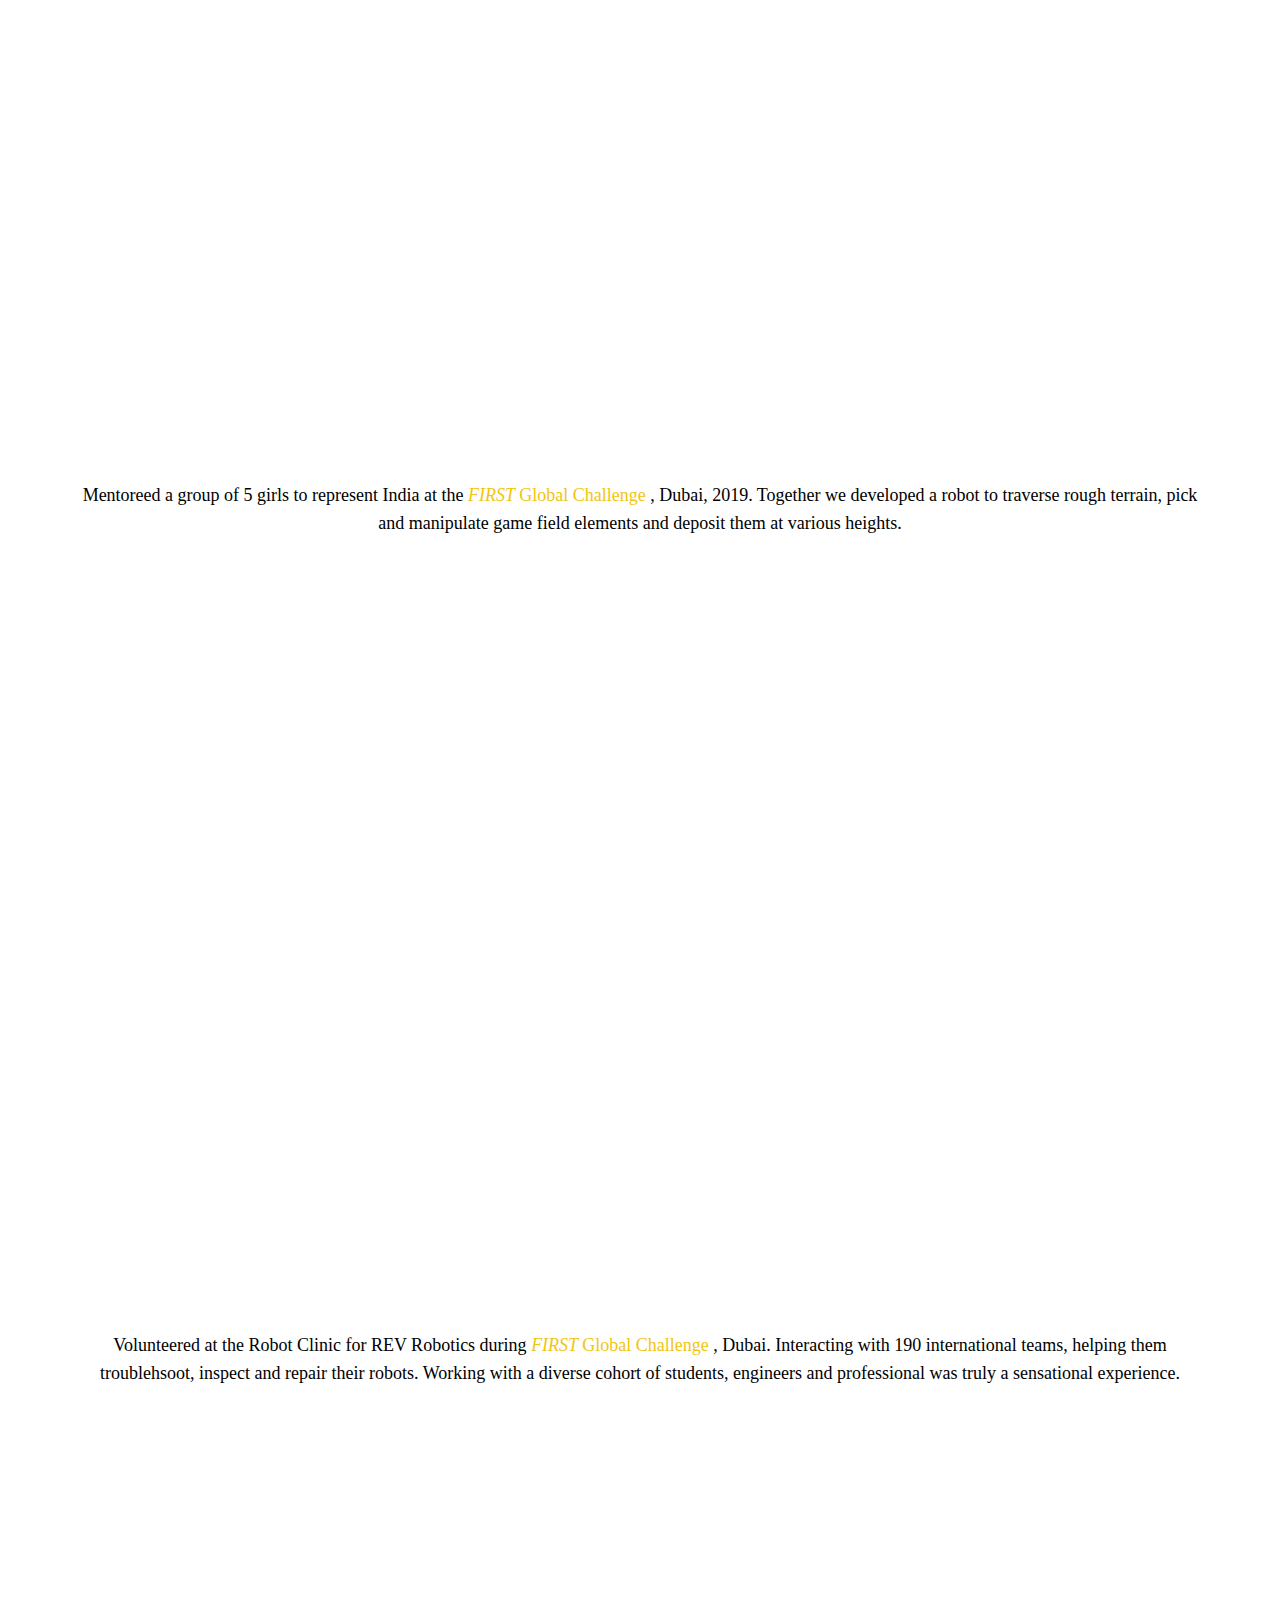
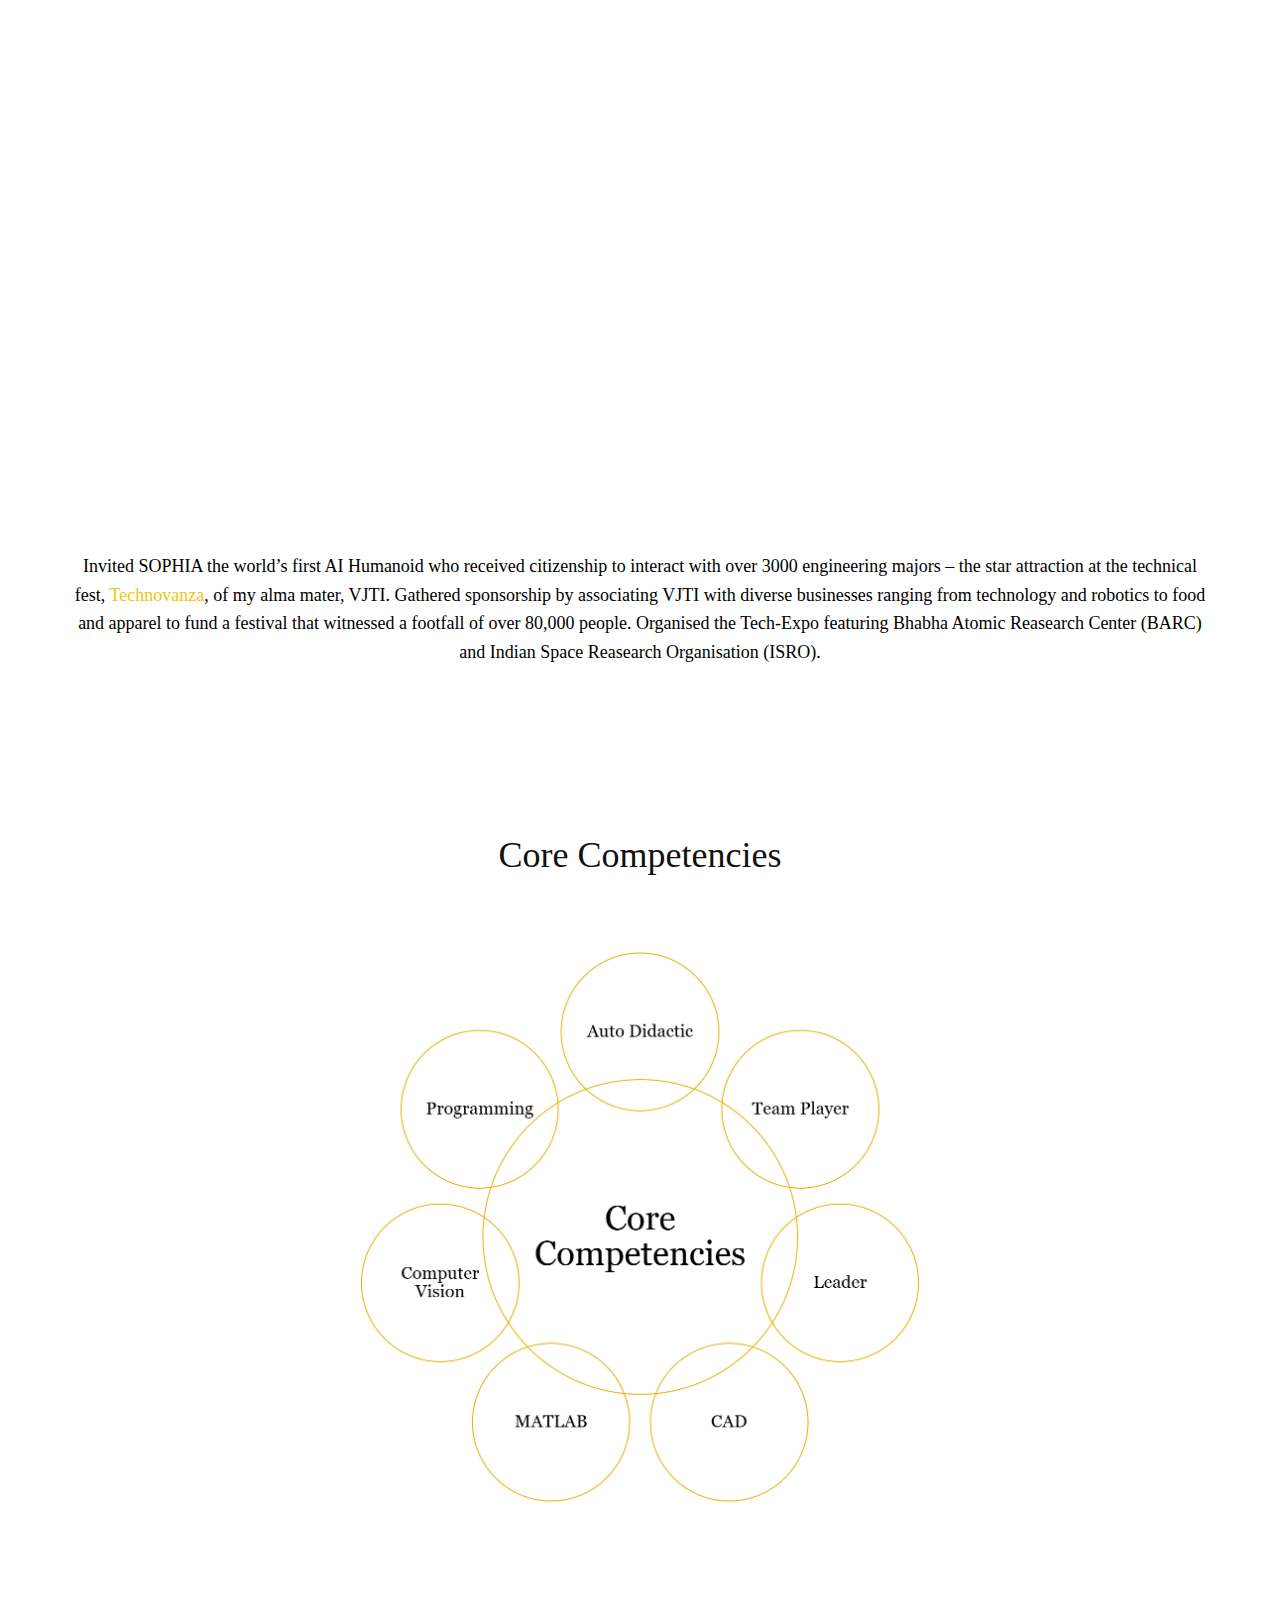
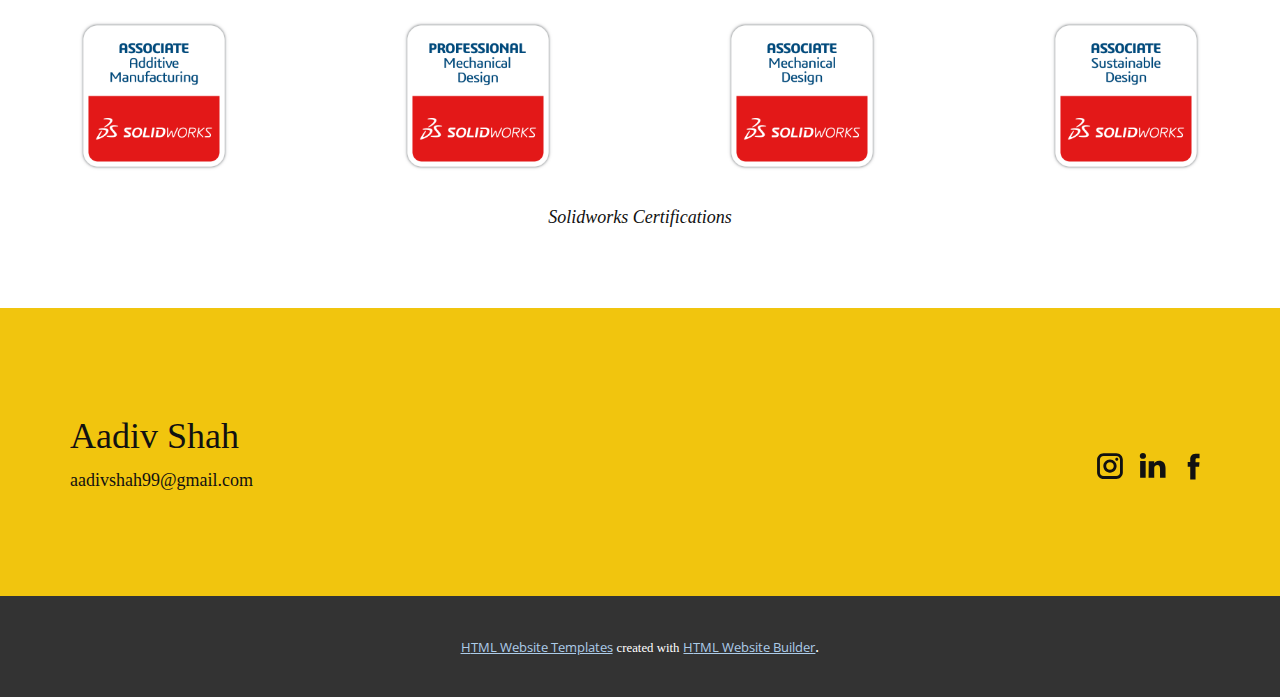
==== commit cf529e99: "Add files via upload" ====
--- a/index.html
+++ b/index.html
@@ -66,22 +66,22 @@
             </a>
           </div>
           <div class="u-custom-menu u-nav-container">
-            <ul class="u-custom-font u-font-georgia u-nav u-unstyled u-nav-1"><li class="u-nav-item"><a class="u-button-style u-nav-link u-text-hover-white" href="Aadiv-Shah---Home.html#sec-0089" data-page-id="142879534" style="padding: 10px 20px;">Home</a>
-</li><li class="u-nav-item"><a class="u-button-style u-nav-link u-text-hover-white" href="#" style="padding: 10px 20px;">Achievements</a>
+            <ul class="u-custom-font u-font-georgia u-nav u-unstyled u-nav-1"><li class="u-nav-item"><a class="u-button-style u-nav-link u-text-hover-white" href="Aadiv-Shah----Home.html#WorkExperience" data-page-id="943411722" style="padding: 10px 20px;">Home</a>
+</li><li class="u-nav-item"><a class="u-button-style u-nav-link u-text-hover-white" href="Aadiv-Shah----Home.html#sec-621d" data-page-id="943411722" style="padding: 10px 20px;">Achievements</a>
 </li><li class="u-nav-item"><a class="u-button-style u-nav-link u-text-hover-white" href="Aadiv-Shah----Home.html#sec-8131" data-page-id="943411722" style="padding: 10px 20px;">Projects</a>
-</li><li class="u-nav-item"><a class="u-button-style u-nav-link u-text-hover-white" href="Aadiv-Shah---Home.html#sec-6254" data-page-id="142879534" style="padding: 10px 20px;">FIRST Robotics</a>
-</li><li class="u-nav-item"><a class="u-button-style u-nav-link u-text-hover-white" href="Aadiv-Shah---Home.html#sec-3191" data-page-id="142879534" style="padding: 10px 20px;">Core Competencies</a>
+</li><li class="u-nav-item"><a class="u-button-style u-nav-link u-text-hover-white" href="Aadiv-Shah----Home.html#sec-6254" data-page-id="943411722" style="padding: 10px 20px;">FIRST Robotics</a>
+</li><li class="u-nav-item"><a class="u-button-style u-nav-link u-text-hover-white" href="Aadiv-Shah----Home.html#sec-d368" data-page-id="943411722" style="padding: 10px 20px;">Core Competencies</a>
 </li></ul>
           </div>
           <div class="u-custom-menu u-nav-container-collapse">
             <div class="u-black u-container-style u-inner-container-layout u-opacity u-opacity-85 u-sidenav">
               <div class="u-sidenav-overflow">
                 <div class="u-menu-close"></div>
-                <ul class="u-align-center u-custom-font u-font-georgia u-nav u-popupmenu-items u-spacing-0 u-text-white u-unstyled u-nav-2"><li class="u-nav-item"><a class="u-button-style u-nav-link" href="Aadiv-Shah---Home.html#sec-0089" data-page-id="142879534" style="padding: 10px 20px;">Home</a>
-</li><li class="u-nav-item"><a class="u-button-style u-nav-link" href="#" style="padding: 10px 20px;">Achievements</a>
+                <ul class="u-align-center u-custom-font u-font-georgia u-nav u-popupmenu-items u-spacing-0 u-text-white u-unstyled u-nav-2"><li class="u-nav-item"><a class="u-button-style u-nav-link" href="Aadiv-Shah----Home.html#WorkExperience" data-page-id="943411722" style="padding: 10px 20px;">Home</a>
+</li><li class="u-nav-item"><a class="u-button-style u-nav-link" href="Aadiv-Shah----Home.html#sec-621d" data-page-id="943411722" style="padding: 10px 20px;">Achievements</a>
 </li><li class="u-nav-item"><a class="u-button-style u-nav-link" href="Aadiv-Shah----Home.html#sec-8131" data-page-id="943411722" style="padding: 10px 20px;">Projects</a>
-</li><li class="u-nav-item"><a class="u-button-style u-nav-link" href="Aadiv-Shah---Home.html#sec-6254" data-page-id="142879534" style="padding: 10px 20px;">FIRST Robotics</a>
-</li><li class="u-nav-item"><a class="u-button-style u-nav-link" href="Aadiv-Shah---Home.html#sec-3191" data-page-id="142879534" style="padding: 10px 20px;">Core Competencies</a>
+</li><li class="u-nav-item"><a class="u-button-style u-nav-link" href="Aadiv-Shah----Home.html#sec-6254" data-page-id="943411722" style="padding: 10px 20px;">FIRST Robotics</a>
+</li><li class="u-nav-item"><a class="u-button-style u-nav-link" href="Aadiv-Shah----Home.html#sec-d368" data-page-id="943411722" style="padding: 10px 20px;">Core Competencies</a>
 </li></ul>
               </div>
             </div>
@@ -209,20 +209,16 @@
         </div>
       </div>
     </section>
-    <section class="u-clearfix u-section-4" id="sec-6dc1">
-      <div class="u-clearfix u-sheet u-valign-middle u-sheet-1">
+    <section class="u-clearfix u-white u-section-4" id="sec-621d">
+      <div class="u-clearfix u-sheet u-sheet-1">
         <h2 class="u-align-center u-text u-text-black u-text-default u-text-1">Patents and Publications</h2>
-        <ul class="u-align-justify u-text u-text-default u-text-2">
-          <li>Assignee: Mahindra and Mahindra Ltd. 2020. <i>Methods and Systems for Controlling Agricultural Implement for
-Removing Weeds.</i> Indian Patent Application No. 202041048166. Filed Nov 4, 2020. Patent Pending.
-          </li>
-          <li>Assignee: Mahindra and Mahindra Ltd. 2020. <i>Methods and Systems for Identification of Plant(s).</i> Indian Patent
-Application No. 202041048169. Filed Nov 4, 2020. Patent Pending.
-          </li>
-          <li>Revathi Prasad, Hari Nair, Aadiv Shah et al. Co- Author. <i>“Autonomous Weeder for Cotton Crop.”</i> Symposium on
-International Automotive Technology (SIAT), 2021 by SAE International. [Accepted] 
-          </li>
-        </ul>
+        <p class="u-align-justify u-text u-text-black u-text-default u-text-2">Assignee: Mahindra and Mahindra Ltd. 2020. <span style="font-style: italic;" class="u-text-palette-3-base">Methods and Systems for Controlling Agricultural Implement for
+Removing Weeds.</span> Indian Patent Application No. 202041048166. Filed Nov 4, 2020. Patent Pending.<br>
+          <br>Assignee: Mahindra and Mahindra Ltd. 2020. <span style="font-style: italic;" class="u-text-palette-3-base">Methods and Systems for Identification of Plant(s).</span> Indian Patent
+Application No. 202041048169. Filed Nov 4, 2020. Patent Pending.<br>
+          <br>Revathi Prasad, Hari Nair, Aadiv Shah et al. Co- Author. <span style="font-style: italic;" class="u-text-palette-3-base">“Autonomous Weeder for Cotton Crop.”</span> Symposium on
+International Automotive Technology (SIAT), 2021 by SAE International. [Accepted]
+        </p>
       </div>
     </section>
     <section class="u-clearfix u-white u-section-5" id="sec-4032">
--- a/Aadiv-Shah----Home.css
+++ b/Aadiv-Shah----Home.css
@@ -277,16 +277,21 @@
   .u-section-3 .u-list-1 {
     width: 340px;
   }
-}.u-section-4 .u-sheet-1 {
-  min-height: 386px;
+}.u-section-4 {
+  background-image: none;
+}
+
+.u-section-4 .u-sheet-1 {
+  min-height: 417px;
 }
 
 .u-section-4 .u-text-1 {
-  margin: 60px auto 0;
+  margin: 67px auto 0;
 }
 
 .u-section-4 .u-text-2 {
-  margin: 40px 0 60px;
+  font-size: 1.125rem;
+  margin: 20px auto 60px;
 }.u-section-5 {
   background-image: none;
 }
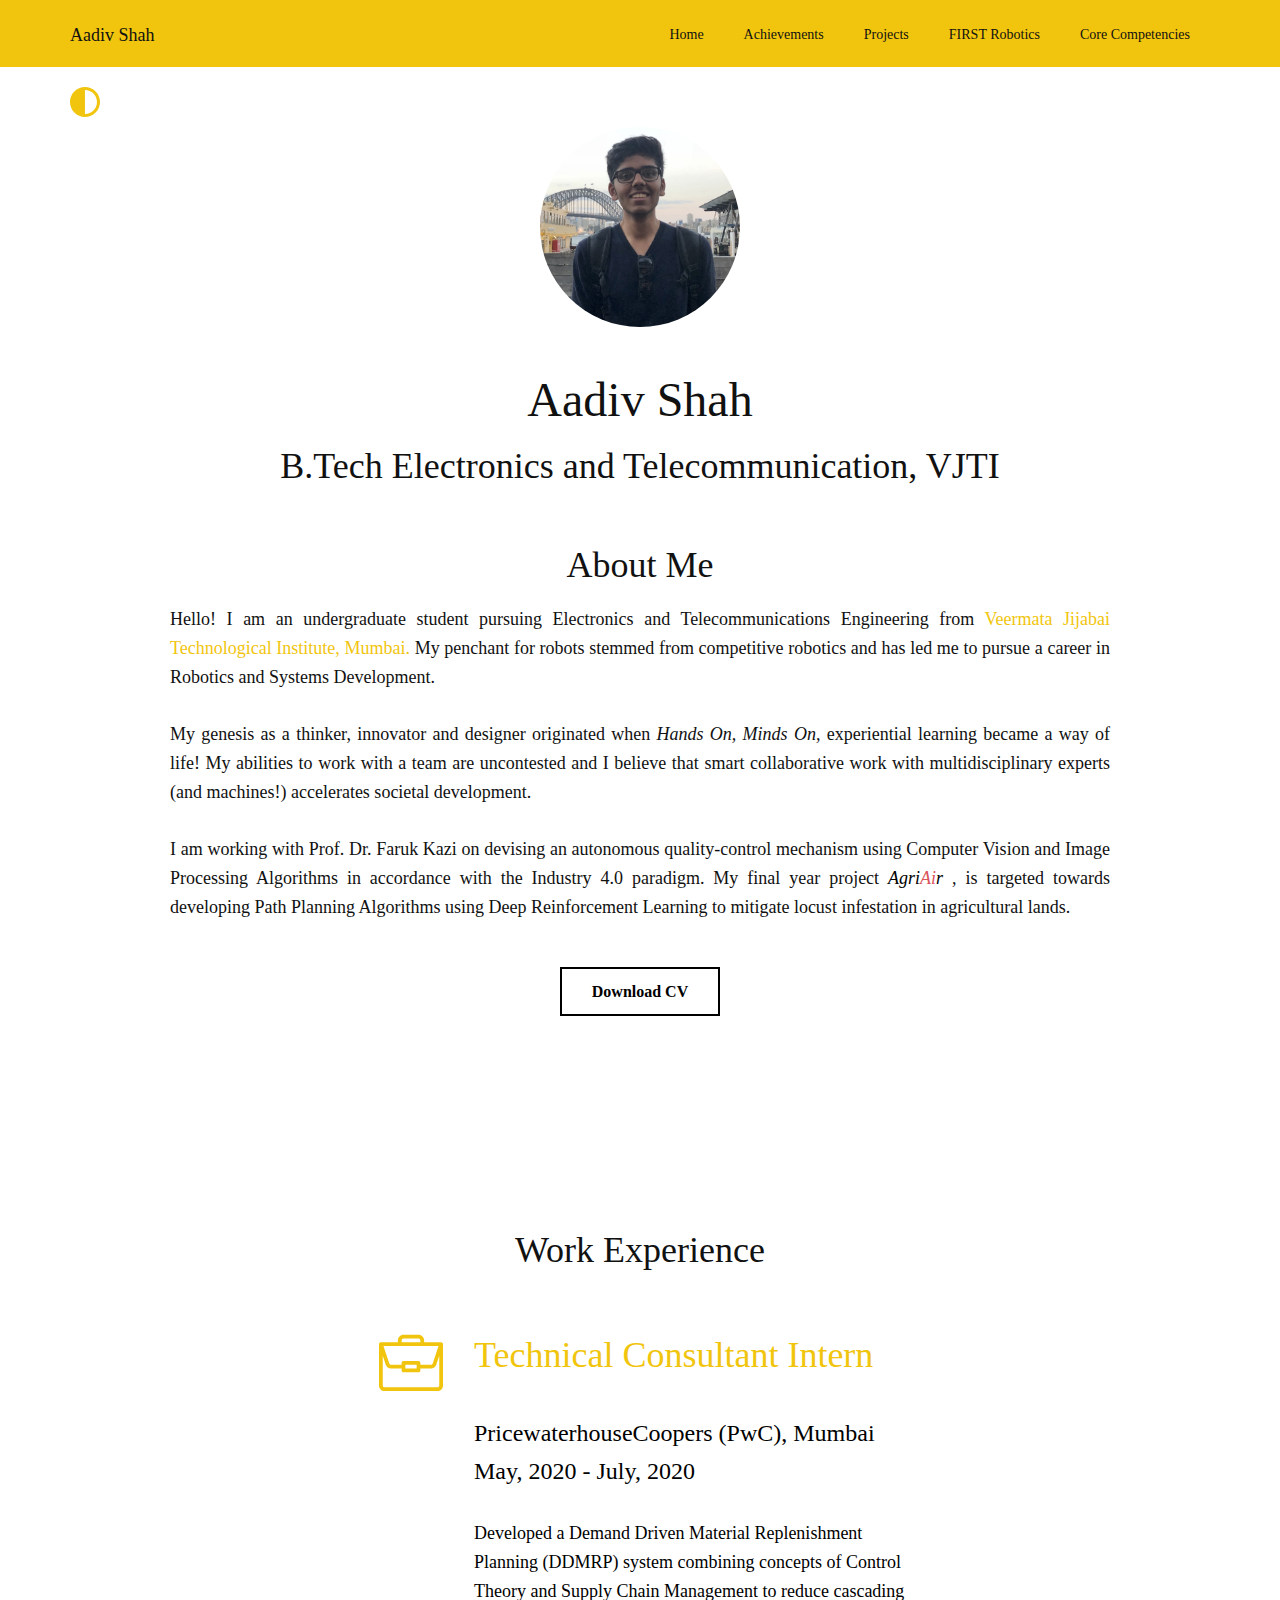
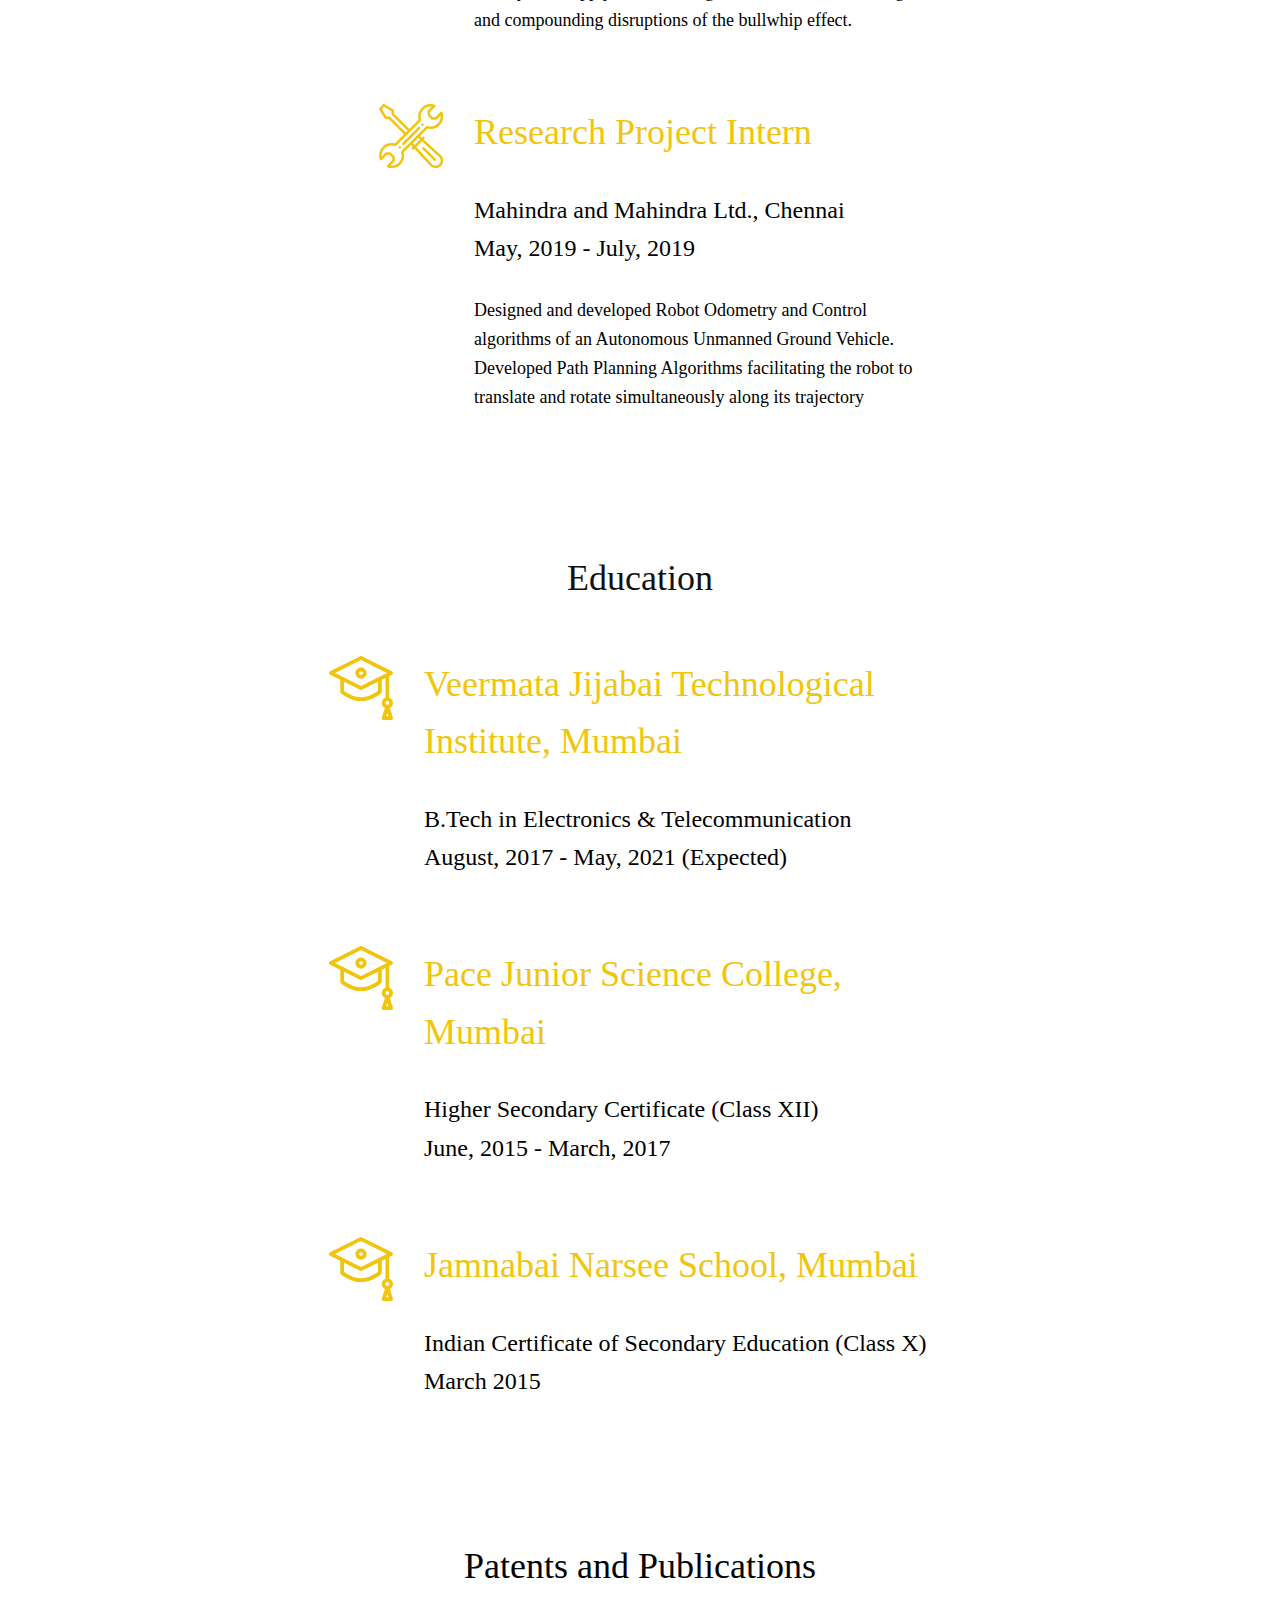
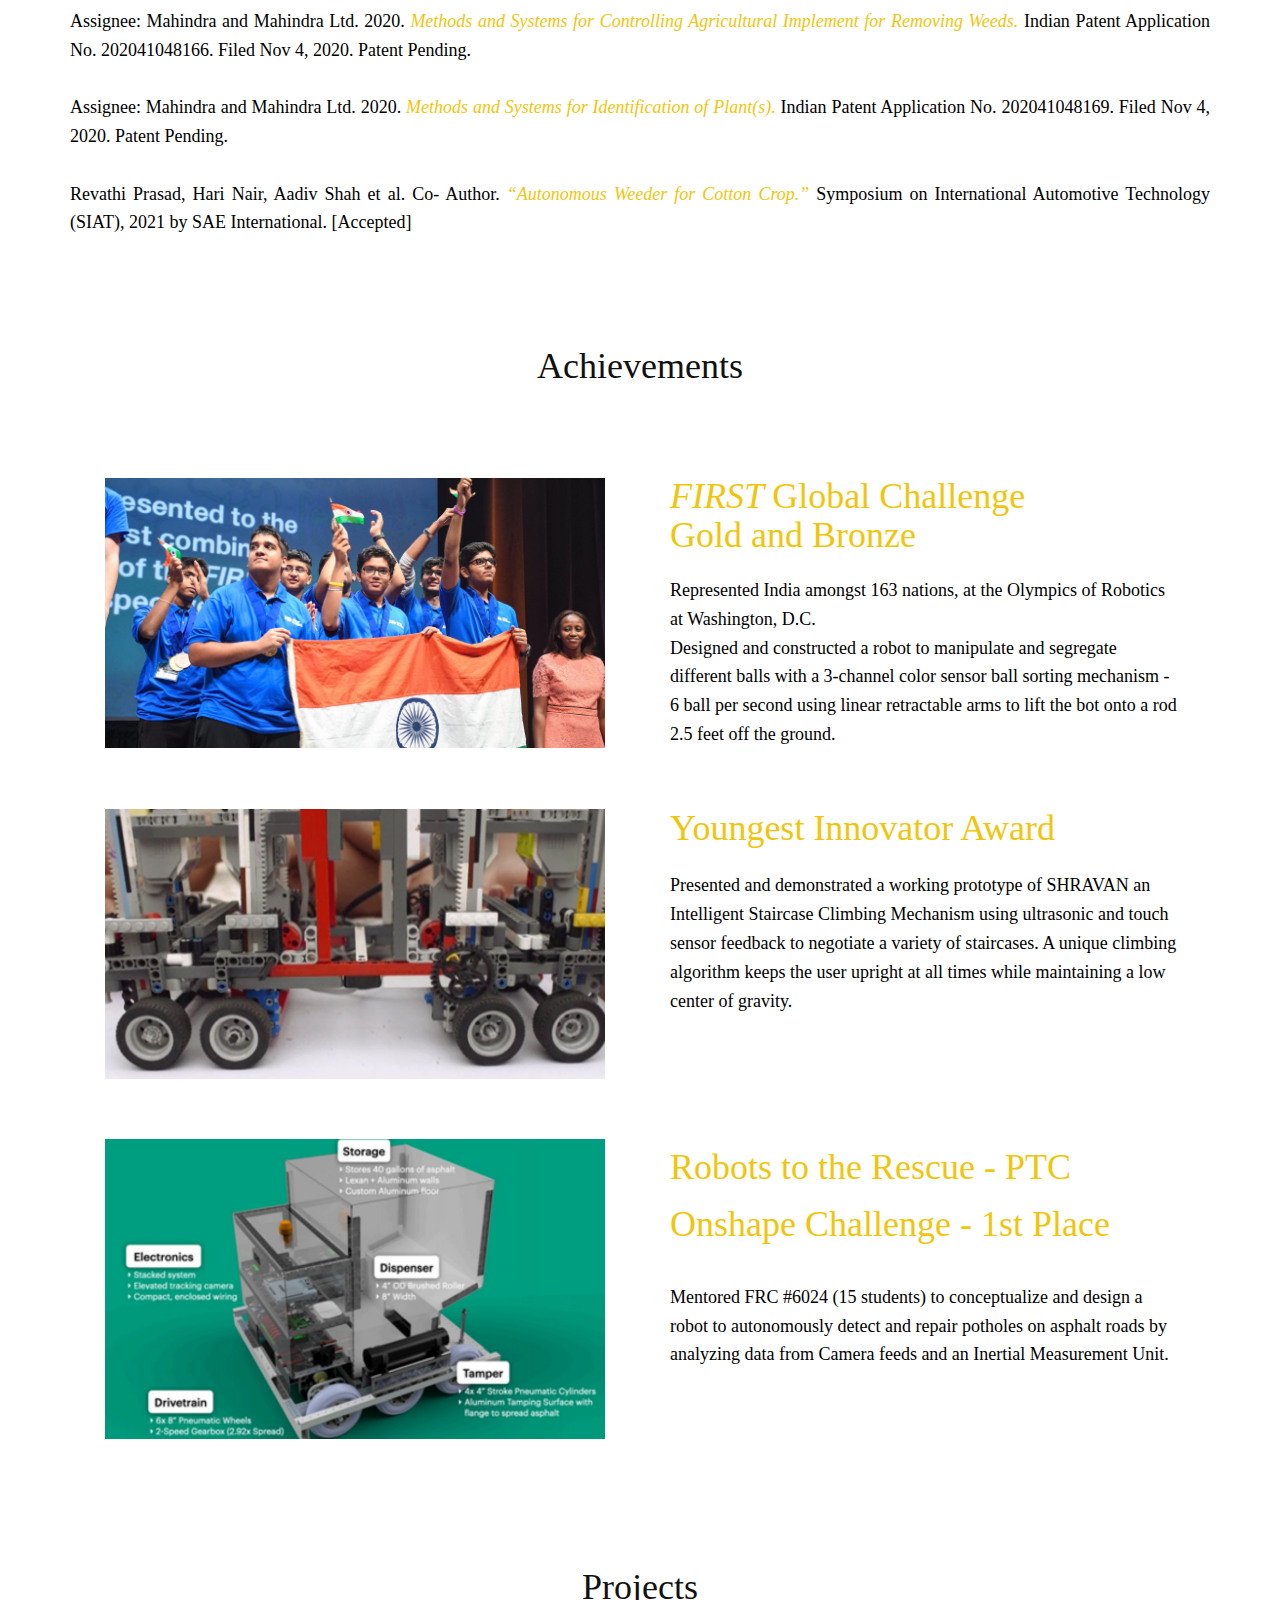
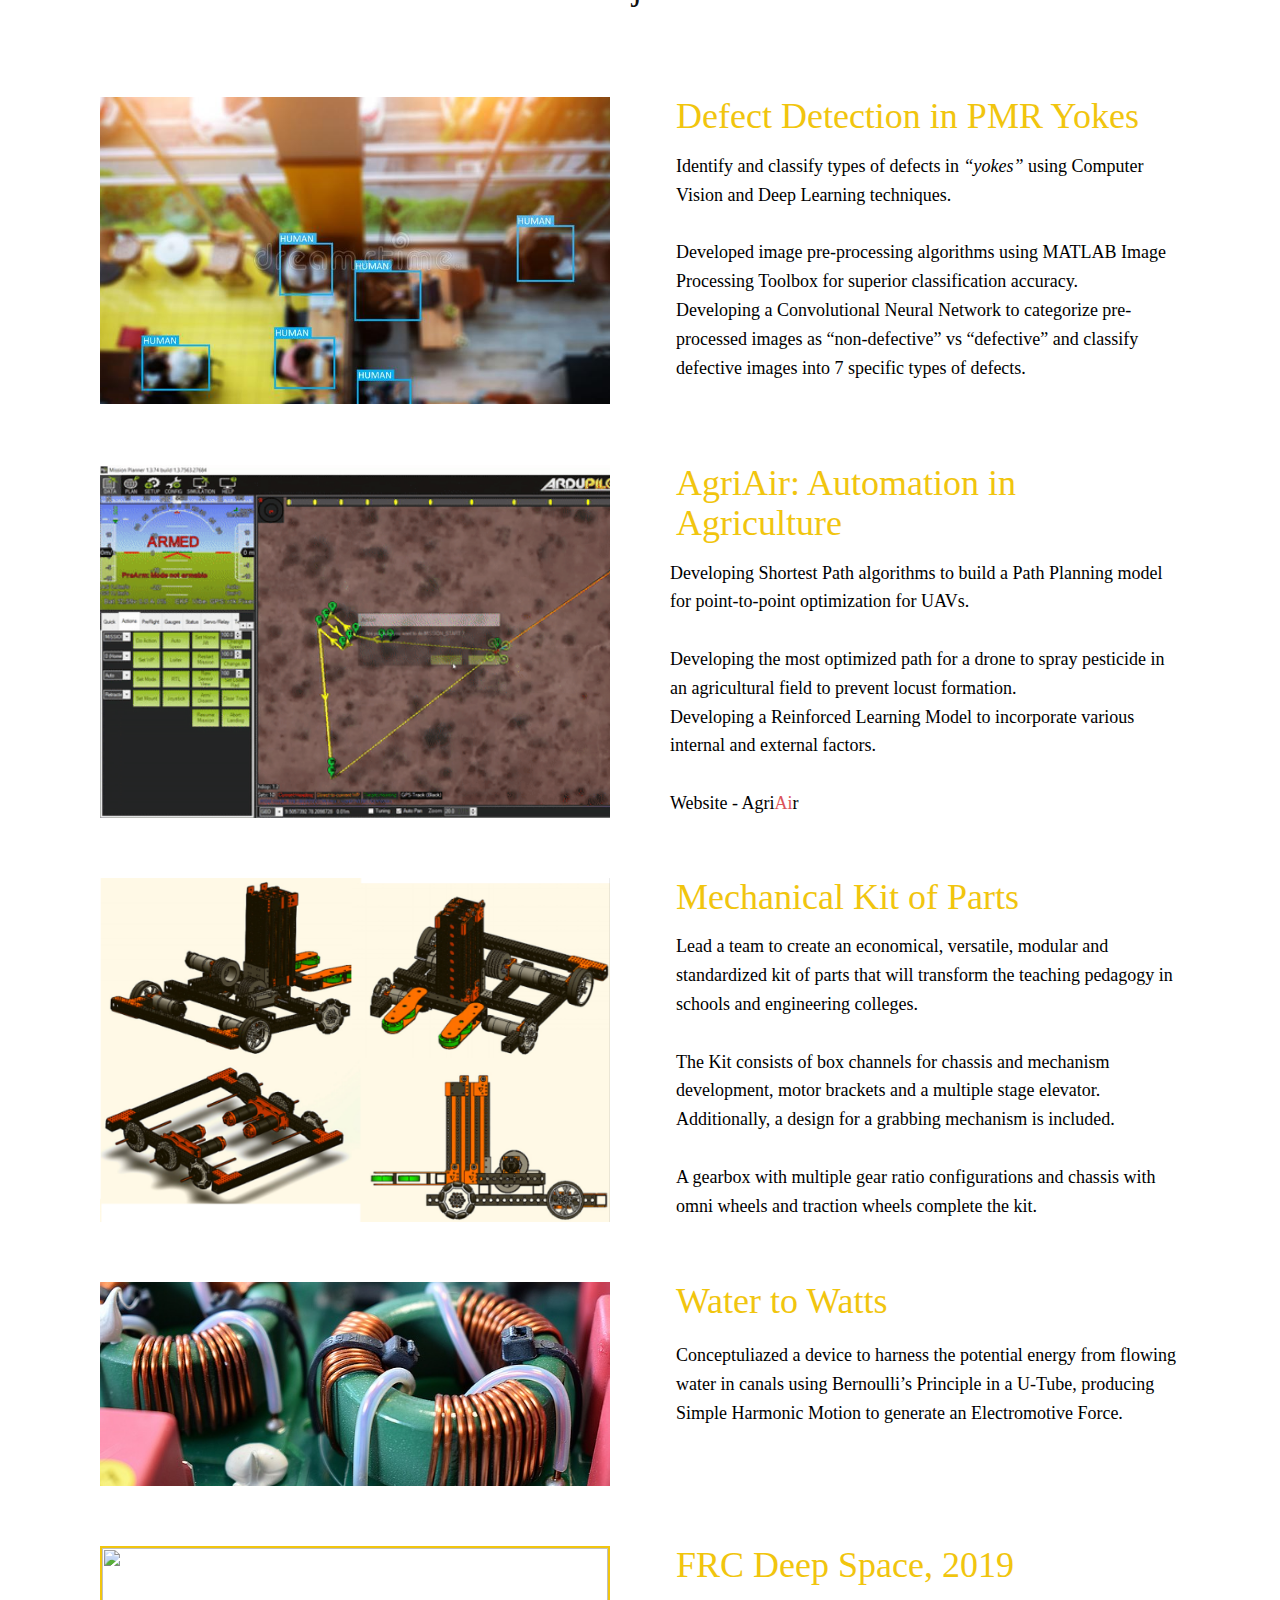
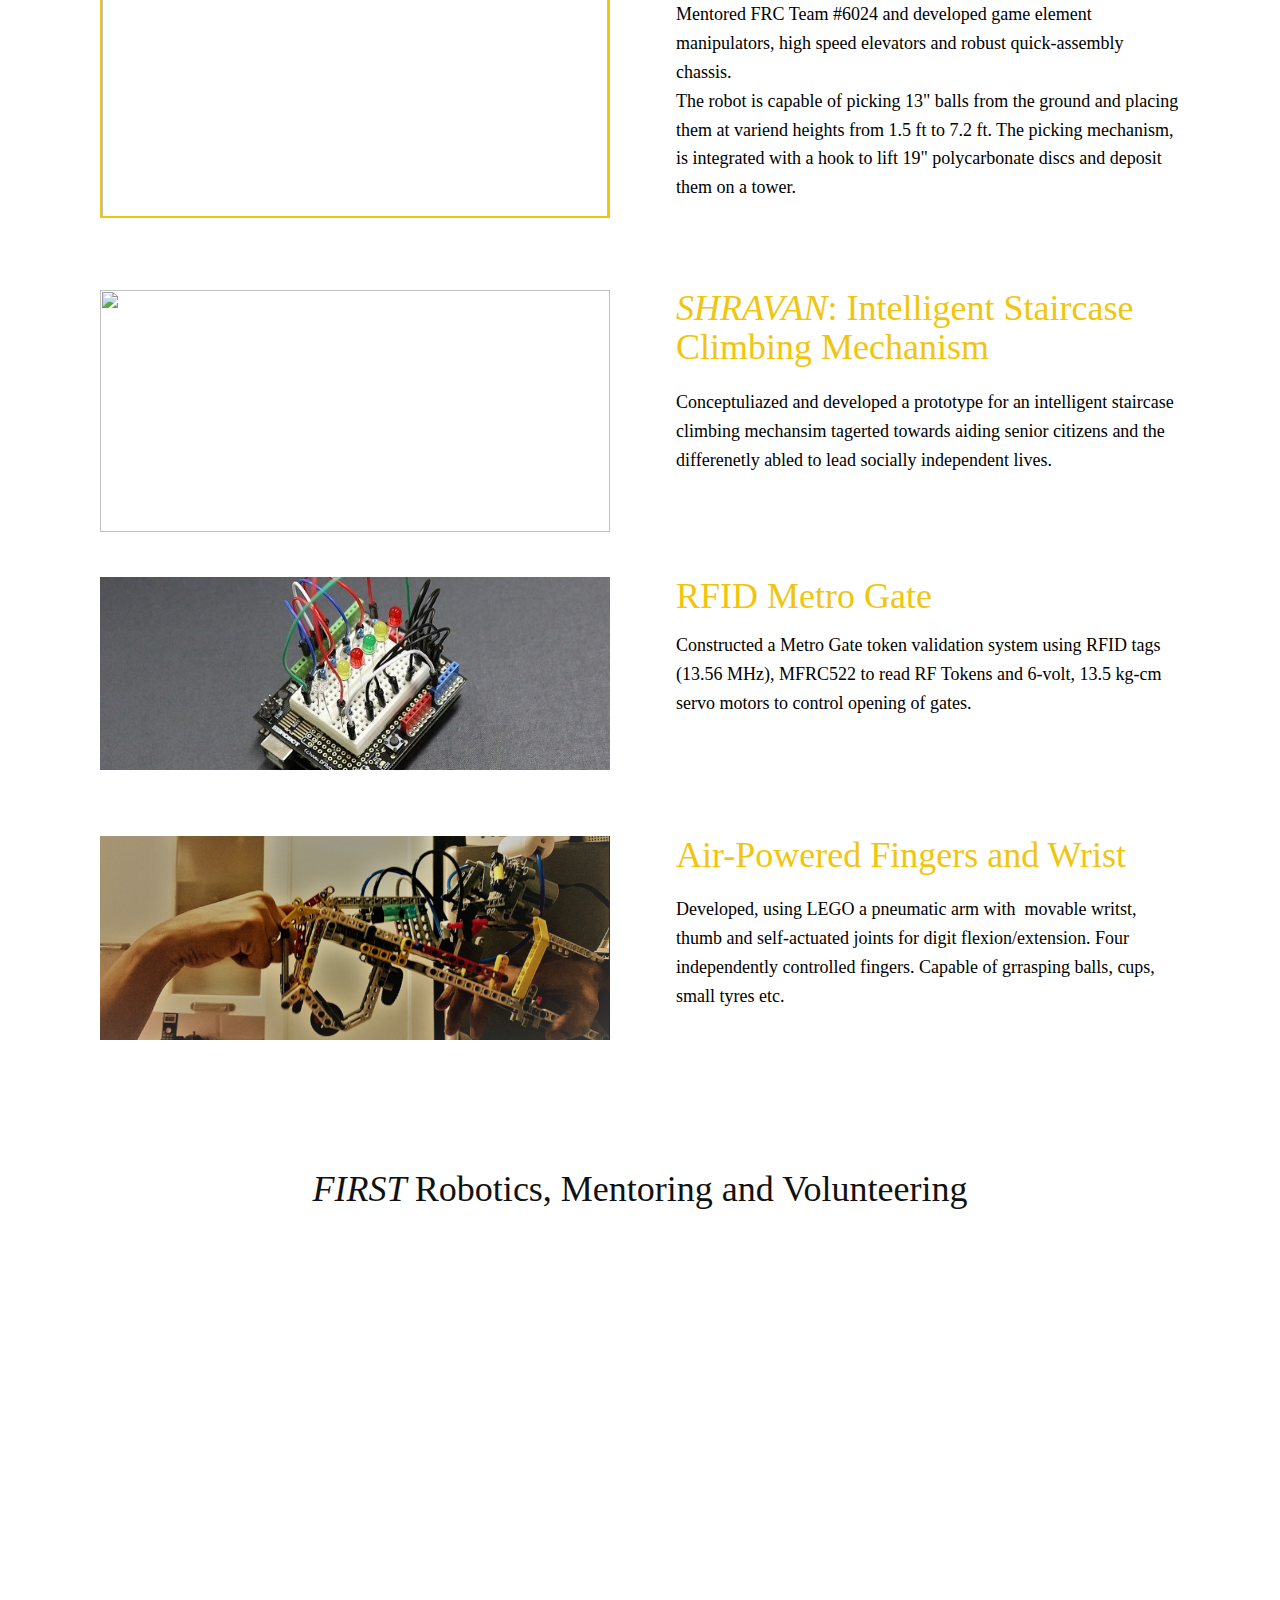
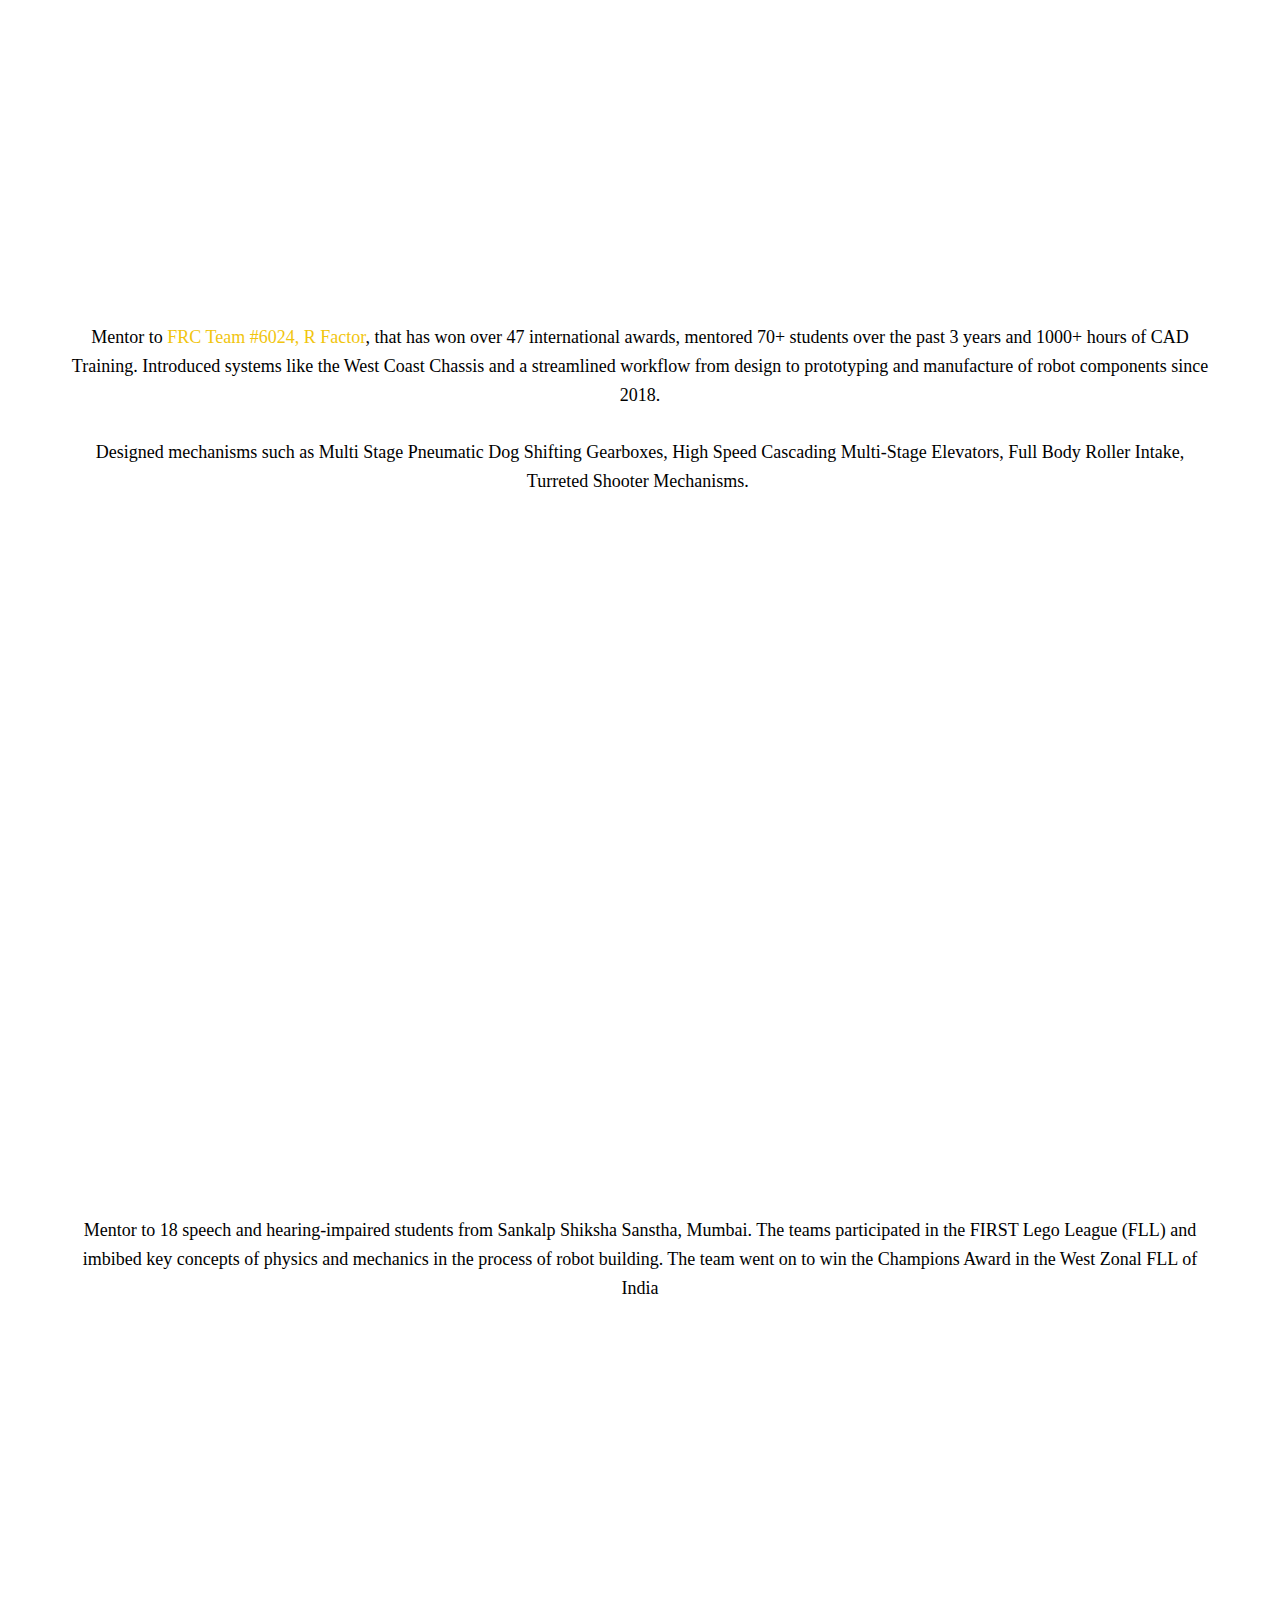
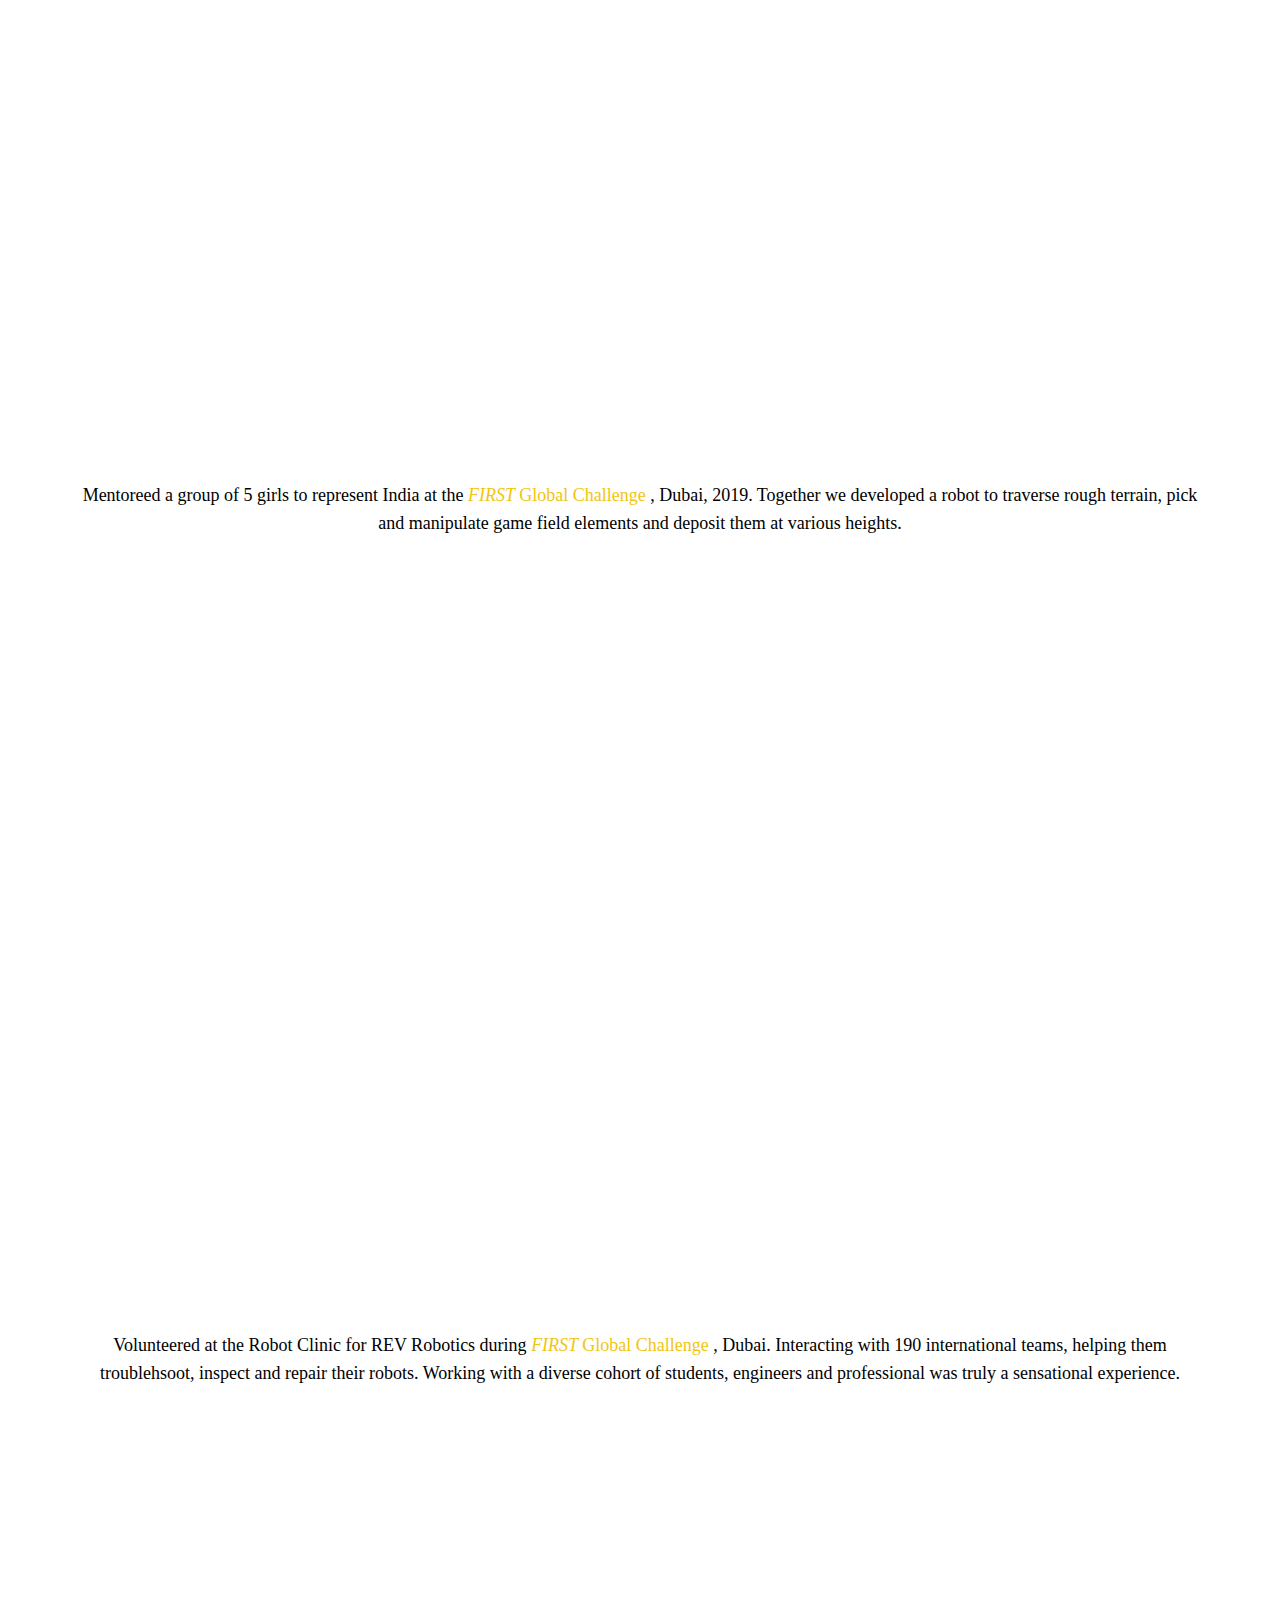
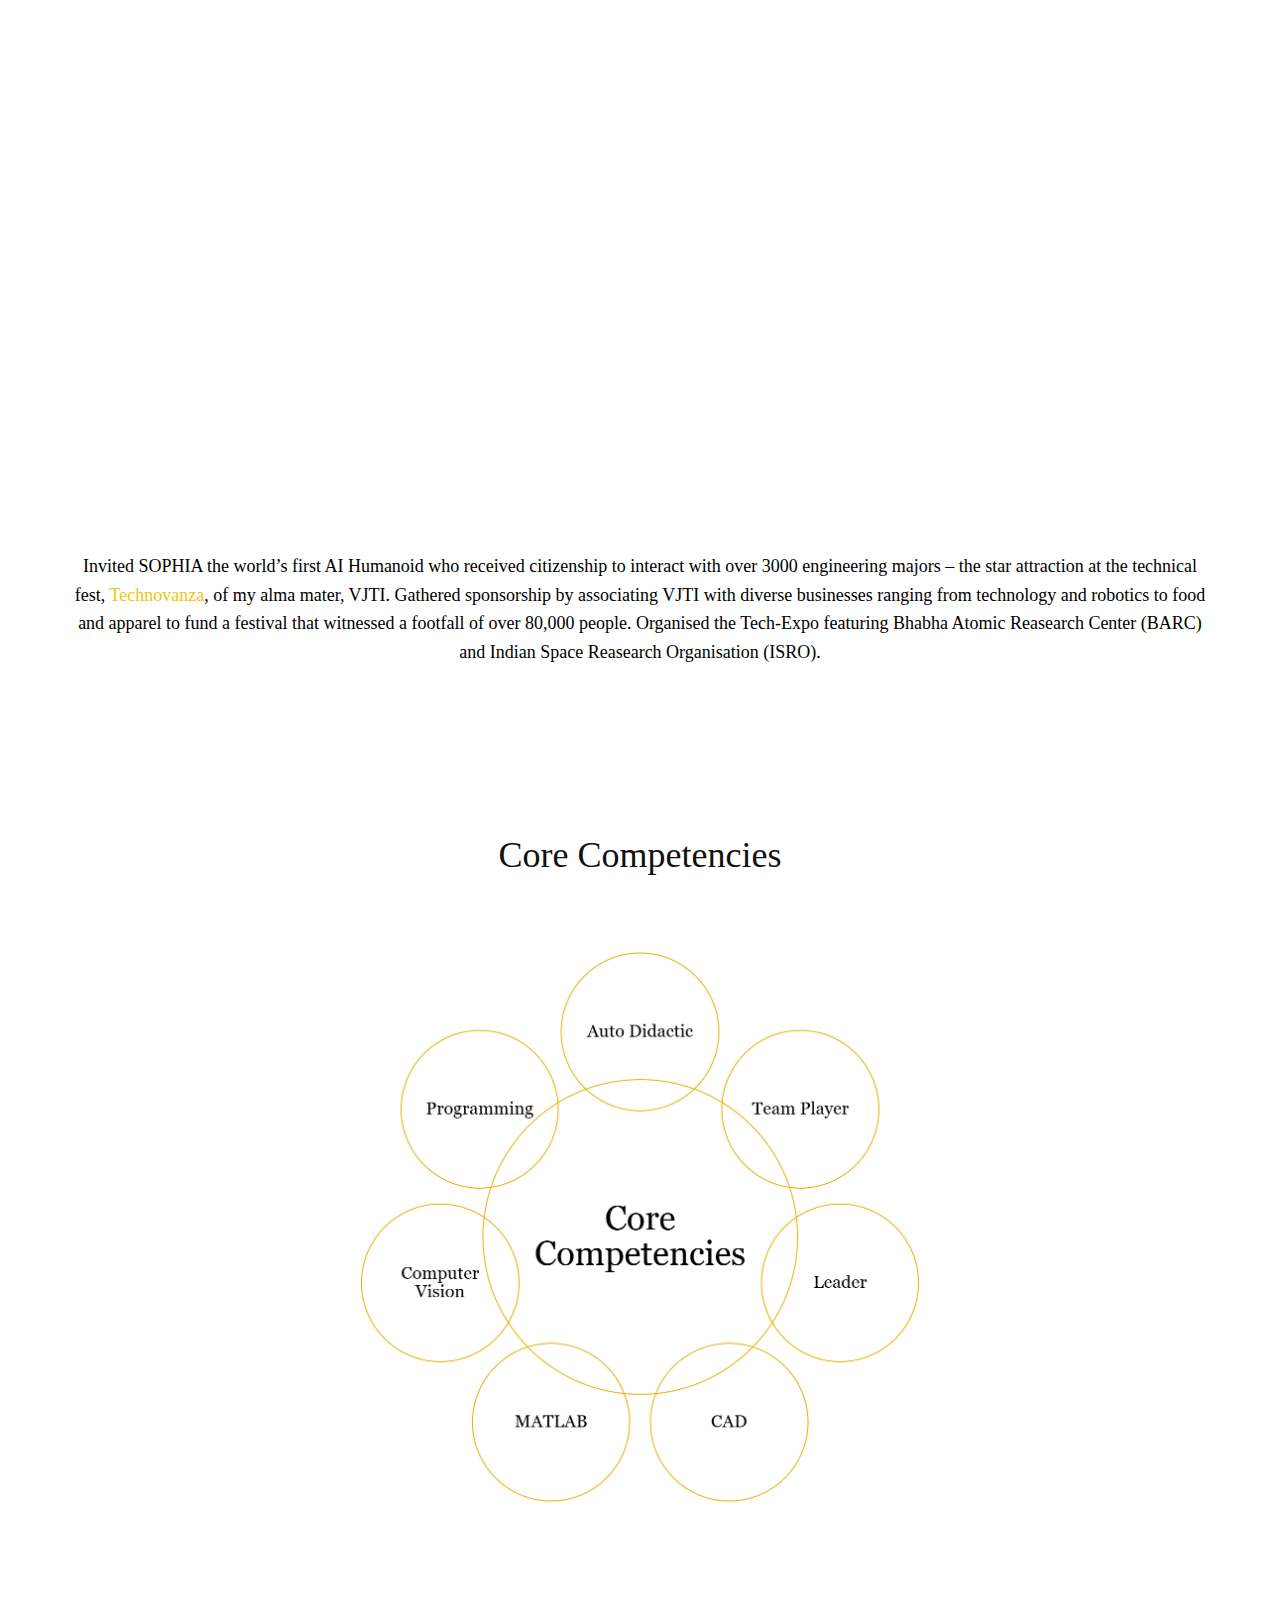
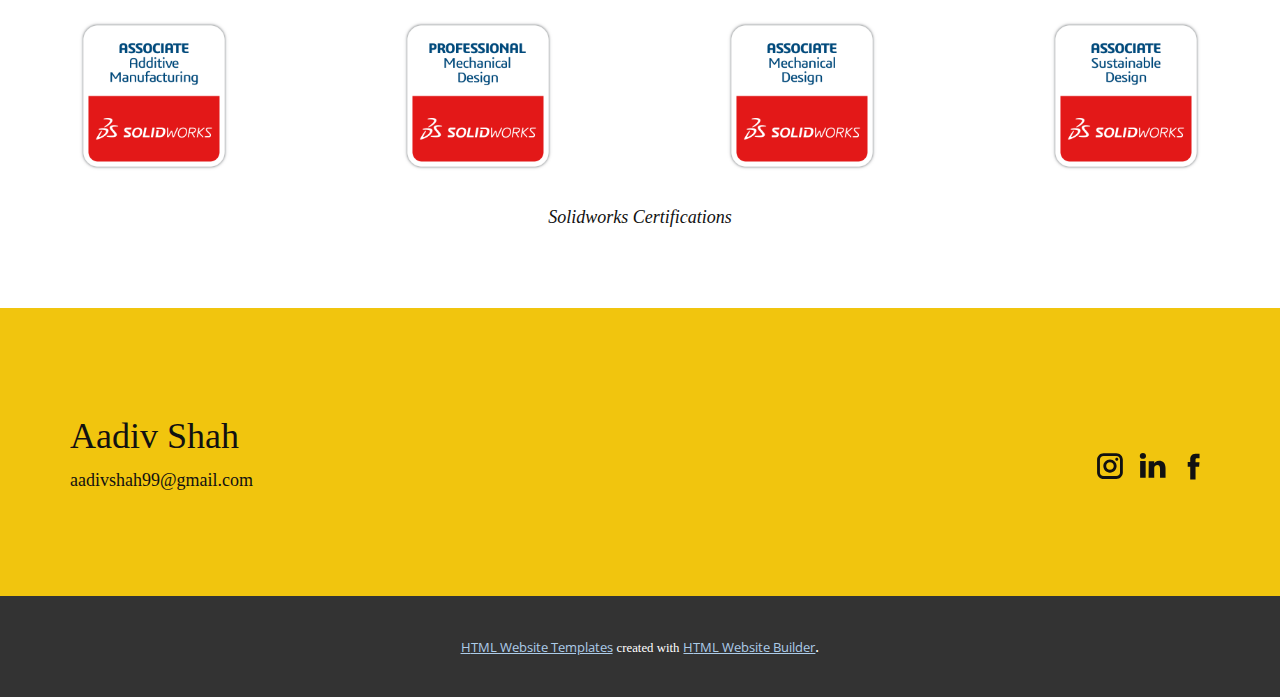
==== commit a50d63d2: "Add files via upload" ====
--- a/index.html
+++ b/index.html
@@ -66,7 +66,7 @@
             </a>
           </div>
           <div class="u-custom-menu u-nav-container">
-            <ul class="u-custom-font u-font-georgia u-nav u-unstyled u-nav-1"><li class="u-nav-item"><a class="u-button-style u-nav-link u-text-hover-white" href="Aadiv-Shah----Home.html#WorkExperience" data-page-id="943411722" style="padding: 10px 20px;">Home</a>
+            <ul class="u-custom-font u-font-georgia u-nav u-unstyled u-nav-1"><li class="u-nav-item"><a class="u-button-style u-nav-link u-text-hover-white" href="#" style="padding: 10px 20px;">Home</a>
 </li><li class="u-nav-item"><a class="u-button-style u-nav-link u-text-hover-white" href="Aadiv-Shah----Home.html#sec-621d" data-page-id="943411722" style="padding: 10px 20px;">Achievements</a>
 </li><li class="u-nav-item"><a class="u-button-style u-nav-link u-text-hover-white" href="Aadiv-Shah----Home.html#sec-8131" data-page-id="943411722" style="padding: 10px 20px;">Projects</a>
 </li><li class="u-nav-item"><a class="u-button-style u-nav-link u-text-hover-white" href="Aadiv-Shah----Home.html#sec-6254" data-page-id="943411722" style="padding: 10px 20px;">FIRST Robotics</a>
@@ -77,7 +77,7 @@
             <div class="u-black u-container-style u-inner-container-layout u-opacity u-opacity-85 u-sidenav">
               <div class="u-sidenav-overflow">
                 <div class="u-menu-close"></div>
-                <ul class="u-align-center u-custom-font u-font-georgia u-nav u-popupmenu-items u-spacing-0 u-text-white u-unstyled u-nav-2"><li class="u-nav-item"><a class="u-button-style u-nav-link" href="Aadiv-Shah----Home.html#WorkExperience" data-page-id="943411722" style="padding: 10px 20px;">Home</a>
+                <ul class="u-align-center u-custom-font u-font-georgia u-nav u-popupmenu-items u-spacing-0 u-text-white u-unstyled u-nav-2"><li class="u-nav-item"><a class="u-button-style u-nav-link" href="#" style="padding: 10px 20px;">Home</a>
 </li><li class="u-nav-item"><a class="u-button-style u-nav-link" href="Aadiv-Shah----Home.html#sec-621d" data-page-id="943411722" style="padding: 10px 20px;">Achievements</a>
 </li><li class="u-nav-item"><a class="u-button-style u-nav-link" href="Aadiv-Shah----Home.html#sec-8131" data-page-id="943411722" style="padding: 10px 20px;">Projects</a>
 </li><li class="u-nav-item"><a class="u-button-style u-nav-link" href="Aadiv-Shah----Home.html#sec-6254" data-page-id="943411722" style="padding: 10px 20px;">FIRST Robotics</a>
@@ -89,10 +89,10 @@
           </div>
         </nav>
         <p class="u-text u-text-default u-text-1">
-          <a href="Aadiv-Shah---Home.html" data-page-id="142879534" class="u-active-none u-border-none u-btn u-button-link u-button-style u-hidden-md u-hidden-sm u-hidden-xs u-hover-none u-none u-text-body-color u-btn-1">Aadiv Shah</a>
+          <a href="Aadiv-Shah----Home.html" data-page-id="943411722" class="u-active-none u-border-none u-btn u-button-link u-button-style u-hidden-md u-hidden-sm u-hidden-xs u-hover-none u-none u-text-body-color u-btn-1">Aadiv Shah</a>
         </p>
       </div></header>
-    <section class="u-clearfix u-white u-section-1" id="WorkExperience">
+    <section class="u-clearfix u-white u-section-1" id="sectionHome">
       <div class="u-clearfix u-sheet u-sheet-1"><span class="u-icon u-icon-circle u-text-palette-3-base u-icon-1" data-href="Aadiv-Shah---Home.html" data-page-id="142879534"><svg class="u-svg-link" preserveAspectRatio="xMidYMin slice" viewBox="0 0 486.883 486.883" style=""><use xmlns:xlink="http://www.w3.org/1999/xlink" xlink:href="#svg-934d"></use></svg><svg xmlns="http://www.w3.org/2000/svg" xmlns:xlink="http://www.w3.org/1999/xlink" version="1.1" xml:space="preserve" class="u-svg-content" viewBox="0 0 486.883 486.883" x="0px" y="0px" id="svg-934d" style="enable-background:new 0 0 486.883 486.883;"><path d="M243.451,0C109.226,0,0.001,109.191,0.001,243.417c0,134.244,109.226,243.466,243.45,243.466  s243.431-109.222,243.431-243.466C486.882,109.191,377.676,0,243.451,0z M243.451,437.958c-0.237,0-0.479-0.033-0.716-0.033V48.96  c0.237,0,0.479-0.035,0.716-0.035c107.247,0,194.506,87.246,194.506,194.492C437.957,350.682,350.698,437.958,243.451,437.958z"></path></svg></span>
         <div alt="" class="u-image u-image-circle u-image-1" data-image-width="1184" data-image-height="1600"></div>
         <h1 class="u-align-center u-text u-text-1">Aadiv Shah</h1>
@@ -209,7 +209,7 @@
         </div>
       </div>
     </section>
-    <section class="u-clearfix u-white u-section-4" id="sec-621d">
+    <section class="u-clearfix u-white u-section-4" id="sectionAchievements">
       <div class="u-clearfix u-sheet u-sheet-1">
         <h2 class="u-align-center u-text u-text-black u-text-default u-text-1">Patents and Publications</h2>
         <p class="u-align-justify u-text u-text-black u-text-default u-text-2">Assignee: Mahindra and Mahindra Ltd. 2020. <span style="font-style: italic;" class="u-text-palette-3-base">Methods and Systems for Controlling Agricultural Implement for
@@ -294,7 +294,7 @@
         </div>
       </div>
     </section>
-    <section class="u-align-center u-clearfix u-white u-section-6" id="sec-8131">
+    <section class="u-align-center u-clearfix u-white u-section-6" id="sectionProjects">
       <div class="u-clearfix u-sheet u-sheet-1">
         <h2 class="u-custom-font u-font-georgia u-text u-text-1">Projects</h2>
         <div class="u-clearfix u-expanded-width u-layout-wrap u-layout-wrap-1">
@@ -467,7 +467,7 @@
         </div>
       </div>
     </section>
-    <section class="u-clearfix u-white u-section-7" id="sec-6254">
+    <section class="u-clearfix u-white u-section-7" id="sectionFRC">
       <div class="u-clearfix u-sheet u-valign-middle u-sheet-1">
         <h2 class="u-align-center u-text u-text-1"><i>FIRST </i>Robotics, Mentoring and Volunteering
         </h2>
@@ -544,7 +544,7 @@
         </p>
       </div>
     </section>
-    <section class="u-clearfix u-valign-middle u-white u-section-18" id="sec-d368">
+    <section class="u-clearfix u-valign-middle u-white u-section-18" id="sectionCC">
       <h2 class="u-align-center u-text u-text-1">Core Competencies</h2>
       <img class="u-expand-resize u-image u-image-1" src="images/CoreCompetencies-White.png" data-image-width="1150" data-image-height="1125">
       <div class="u-align-center u-expanded-width u-gallery u-layout-grid u-lightbox u-show-text-on-hover u-gallery-1" id="carousel-fdde">
